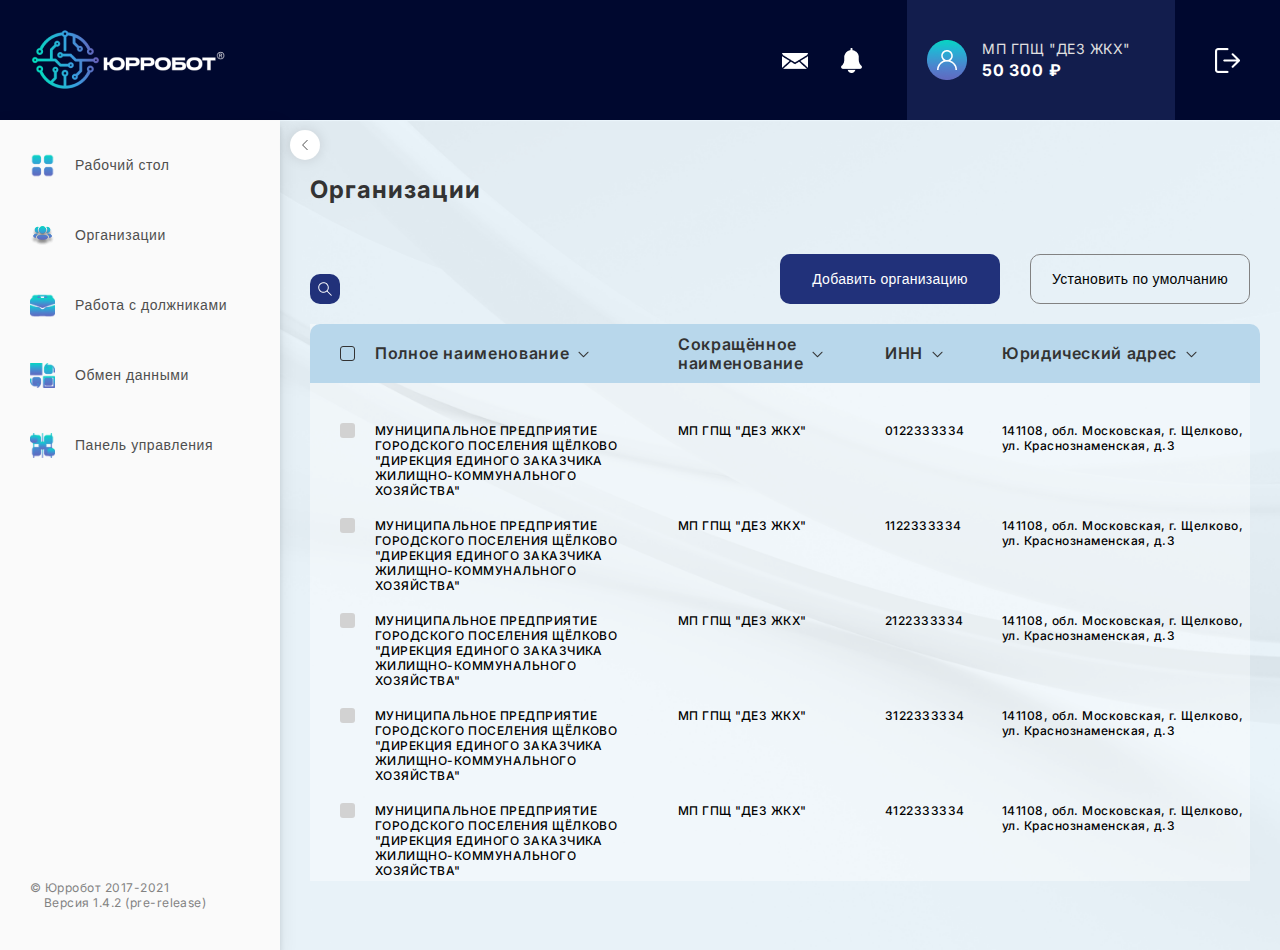
==== src/index.html @ e8f26542 "19/05/21-1 Сделал выключение popup по клюку на БГ Добавил поиск с адаптивом" ====
<!DOCTYPE html>
<html lang="ru">
  <head>
    <meta charset="UTF-8" />
    <meta http-equiv="X-UA-Compatible" content="IE=edge" />
    <meta name="viewport" content="width=device-width, initial-scale=1.0" />
    <title>ЮрРобот</title>
    <link
      href="https://fonts.googleapis.com/css2?family=Inter:wght@300;400;500;600;700;800;900&display=swap"
      rel="stylesheet"
    />
    <link rel="stylesheet" href="css/style.css" />
  </head>

  <body class="light-theme">
    <header id="header" class="header">
      <div class="header-left">
        <a href="#">
          <div class="header__logo"></div>
        </a>

        <div class="header__info">
          <p class="header__info-number">132178469</p>
          <p class="header__info-label">Вынесено решение</p>
        </div>

        <div class="header__info">
          <p class="header__info-number">16537</p>
          <p class="header__info-label">Подано в суд</p>
        </div>

        <div class="header__info">
          <p class="header__info-number">73648</p>
          <p class="header__info-label">В работе</p>
        </div>

        <div class="header__info">
          <p class="header__info-number">726487</p>
          <p class="header__info-label">Новый</p>
        </div>

        <div class="header__info">
          <p class="header__info-number">3142536</p>
          <p class="header__info-label">Отозвано</p>
        </div>
      </div>

      <div class="header-right">
        <div class="header__email dropdown-email">
          <button onclick="renderPopup('#popup1')" type="button">
            <div class="header__email-1"></div>
          </button>

          <div class="dropdown-email__content">
            <div class="dropdown-email__item">
              <div class="dropdown-email__item-left">
                <img src="icons/Ellipse_8.png" alt="ellipse" />
              </div>
              <div class="dropdown-email__item-right">
                <div class="dropdown-email__item-heading">ЮРРОБОТ</div>
                <div class="dropdown-email__item-text">
                  <p>Кузовенковой Л.Н. выставлен счет на оплату</p>
                </div>
                <div class="dropdown-email__item-date">
                  <p class="dropdown-email__item-day">19.03.2021</p>
                  <p class="dropdown-email__item-time">09:43</p>
                </div>
              </div>
            </div>

            <div class="dropdown-email__item">
              <div class="dropdown-email__item-left">
                <img src="icons/Ellipse_8.png" alt="ellipse" />
              </div>
              <div class="dropdown-email__item-right">
                <div class="dropdown-email__item-heading">ЮРРОБОТ</div>
                <div class="dropdown-email__item-text">
                  <p>Кузовенковой Л.Н. выставлен счет на оплату</p>
                </div>
                <div class="dropdown-email__item-date">
                  <p class="dropdown-email__item-day">19.03.2021</p>
                  <p class="dropdown-email__item-time">09:43</p>
                </div>
              </div>
            </div>
          </div>
        </div>

        <button onclick="renderPopup('#popup2')" type="button">
          <div class="header__bell"></div>
        </button>

        <div class="header__user dropdown__user">
          <div class="header__user-data">
            <div class="header__user-img"></div>
            <!-- <img src="icons/avatar.png" alt="avatar" /> -->
            <div class="header__user-block">
              <p class="header__user-name">МП ГПЩ "ДЕЗ ЖКХ"</p>
              <p class="header__user-sum">50 300 ₽</p>
            </div>
            <button
              onclick="dropdownUser()"
              class="header__user-arrow"
            ></button>
          </div>

          <div id="dropdown-user" class="dropdown__user-content">
            <div class="chekbox">
              <p>Изменение темы</p>
              <label class="switch">
                <input id="checkbox-theme" type="checkbox" />
                <span class="slider round"></span>
              </label>
            </div>
            <div>
              <button class="dropdown__user-btn" type="button">
                Сменить пароль
              </button>
            </div>
            <div>
              <button class="dropdown__user-btn" type="button">Выход</button>
            </div>
          </div>
        </div>

        <div class="header__logout">
          <button type="button"></button>
        </div>
      </div>
    </header>
    <!-- /.header -->

    <div class="container">
      <section id="sidebar" class="sidebar">
        <div class="sidebar-items">
          <div class="sidebar__item">
            <div class="sidebar__item-img img1"></div>
            <button
              onclick="sidebarBtn(this)"
              type="button"
              class="sidebar__item-btn"
            >
              Рабочий стол
            </button>
          </div>
          <div class="sidebar__item">
            <div class="sidebar__item-img img2">
              <img src="icons/3_User.png" alt="category" />
            </div>
            <button
              onclick="sidebarBtn(this)"
              type="button"
              class="sidebar__item-btn"
            >
              Организации
            </button>
          </div>
          <div class="sidebar__item">
            <div class="sidebar__item-img img3">
              <img src="icons/Work.png" alt="category" />
            </div>
            <button
              onclick="sidebarBtn(this)"
              type="button"
              class="sidebar__item-btn"
            >
              Работа с должниками
            </button>
          </div>
          <div class="sidebar__item">
            <div class="sidebar__item-img img4">
              <img src="icons/change_1.png" alt="category" />
            </div>
            <button
              onclick="sidebarBtn(this)"
              type="button"
              class="sidebar__item-btn"
            >
              Обмен данными
            </button>
          </div>
          <div class="sidebar__item">
            <div class="sidebar__item-img img5">
              <img src="icons/levels_1.png" alt="category" />
            </div>
            <button
              onclick="sidebarBtn(this)"
              type="button"
              class="sidebar__item-btn"
            >
              Панель управления
            </button>
          </div>
        </div>

        <div class="sidebar__footer">
          <p>
            &copy; Юрробот 2017-2021<br />
            &nbsp; &nbsp; Версия 1.4.2 (pre-release)
          </p>
        </div>
      </section>
      <!-- /.sidebar -->

      <section id="content" class="content">
        <button
          id="content-sidebar"
          type="button"
          onclick="changeSidebar(this)"
          class="content__sidebar"
        ></button>

        <div class="content__body">
          <h1>Организации</h1>

          <div class="search-buttons">
            <div class="search"></div>
            <div>
              <button
                onclick="renderPopup('#popup3')"
                type="button"
                class="btn-body btn-body-dark"
              >
                Добавить организацию
              </button>
              <button
                onclick="renderPopup('#popup5')"
                type="button"
                class="btn-body btn-body-bridht"
              >
                Установить по умолчанию
              </button>
            </div>
          </div>

          <div id="main-table-container" class="main-table-container">
            <div class="table">
              <table
                id="main-table__header"
                class="main-table main-table__header"
              >
                <tr>
                  <th class="main-table__checked">
                    <div class="checkbox">
                      <input
                        id="main-table-select-all"
                        class="checkbox-input"
                        type="checkbox"
                      />
                      <label
                        for="main-table-select-all"
                        class="checkbox-label"
                      ></label>
                    </div>
                  </th>
                  <th class="main-table__max-name">
                    <div class="header-item">
                      <p>Полное наименование</p>
                      <div class="th-sort-icon"></div>
                    </div>
                  </th>
                  <th class="main-table__min-name">
                    <div class="header-item">
                      <p>Сокращённое наименование</p>
                      <div class="th-sort-icon"></div>
                    </div>
                  </th>
                  <th class="main-table__inn">
                    <div class="header-item">
                      <p>ИНН</p>
                      <div class="th-sort-icon"></div>
                    </div>
                  </th>
                  <th class="main-table__address">
                    <div class="header-item">
                      <p>Юридический адрес</p>
                      <div class="th-sort-icon"></div>
                    </div>
                  </th>
                </tr>
              </table>
              <div class="search-box">

                <input
                class="search-box__input search-full-name"
                type="text"
                placeholder="Введите текст..."
                >

                <input
                class="search-box__input search-min-name"
                type="text"
                placeholder="Введите текст..."
                >

                <input
                class="search-box__input search-inn"
                type="number"
                placeholder="Введите текст..."
                >

                <input
                class="search-box__input search-addres"
                type="text"
                placeholder="Введите текст..."
                >

              </div>
              <div class="main-table__items-container">
                <table
                  id="main-table__items"
                  class="main-table main-table__items"
                >
                  <tr class="main-table__item">
                    <td class="main-table__checked">
                      <div class="checkbox">
                        <input
                          id="main-item1"
                          class="checkbox-input"
                          type="checkbox"
                        />
                        <label for="main-item1" class="checkbox-label"></label>
                      </div>
                    </td>
                    <td class="main-table__max-name">
                      МУНИЦИПАЛЬНОЕ ПРЕДПРИЯТИЕ ГОРОДСКОГО ПОСЕЛЕНИЯ ЩЁЛКОВО
                      "ДИРЕКЦИЯ ЕДИНОГО ЗАКАЗЧИКА ЖИЛИЩНО-КОММУНАЛЬНОГО
                      ХОЗЯЙСТВА"
                    </td>
                    <td class="main-table__min-name">МП ГПЩ "ДЕЗ ЖКХ"</td>
                    <td class="main-table__inn">0122333334</td>
                    <td class="main-table__address">
                      141108, обл. Московская, г. Щелково, ул. Краснознаменская,
                      д.3
                    </td>
                    <td class="item__edit">
                      <div class="item__edit-block">
                        <button
                          type="button"
                          class="edit-block__btn btn-item-hidden"
                          onclick="hiddenRowTable(this)"
                        ></button>
                        <button
                          type="button"
                          class="edit-block__btn btn-item-edit"
                          onclick="renderPopup('#popup3')"
                        ></button>
                        <button
                          type="button"
                          class="edit-block__btn btn-item-remove"
                          onclick="removeRowTable(this)"
                        ></button>
                      </div>
                    </td>
                  </tr>
                  <tr class="main-table__item">
                    <td class="main-table__checked">
                      <div class="checkbox">
                        <input
                          id="main-item2"
                          class="checkbox-input"
                          type="checkbox"
                        />
                        <label for="main-item2" class="checkbox-label"></label>
                      </div>
                    </td>
                    <td class="main-table__max-name">
                      МУНИЦИПАЛЬНОЕ ПРЕДПРИЯТИЕ ГОРОДСКОГО ПОСЕЛЕНИЯ ЩЁЛКОВО
                      "ДИРЕКЦИЯ ЕДИНОГО ЗАКАЗЧИКА ЖИЛИЩНО-КОММУНАЛЬНОГО
                      ХОЗЯЙСТВА"
                    </td>
                    <td class="main-table__min-name">МП ГПЩ "ДЕЗ ЖКХ"</td>
                    <td class="main-table__inn">1122333334</td>
                    <td class="main-table__address">
                      141108, обл. Московская, г. Щелково, ул. Краснознаменская,
                      д.3
                    </td>
                    <td class="item__edit">
                      <div class="item__edit-block">
                        <button
                          type="button"
                          class="edit-block__btn btn-item-hidden"
                          onclick="hiddenRowTable(this)"
                        ></button>
                        <button
                          type="button"
                          class="edit-block__btn btn-item-edit"
                          onclick="renderPopup('#popup3')"
                        ></button>
                        <button
                          type="button"
                          class="edit-block__btn btn-item-remove"
                          onclick="removeRowTable(this)"
                        ></button>
                      </div>
                    </td>
                  </tr>
                  <tr class="main-table__item">
                    <td class="main-table__checked">
                      <div class="checkbox">
                        <input
                          id="main-item3"
                          class="checkbox-input"
                          type="checkbox"
                        />
                        <label for="main-item3" class="checkbox-label"></label>
                      </div>
                    </td>
                    <td class="main-table__max-name">
                      МУНИЦИПАЛЬНОЕ ПРЕДПРИЯТИЕ ГОРОДСКОГО ПОСЕЛЕНИЯ ЩЁЛКОВО
                      "ДИРЕКЦИЯ ЕДИНОГО ЗАКАЗЧИКА ЖИЛИЩНО-КОММУНАЛЬНОГО
                      ХОЗЯЙСТВА"
                    </td>
                    <td class="main-table__min-name">МП ГПЩ "ДЕЗ ЖКХ"</td>
                    <td class="main-table__inn">2122333334</td>
                    <td class="main-table__address">
                      141108, обл. Московская, г. Щелково, ул. Краснознаменская,
                      д.3
                    </td>
                    <td class="item__edit">
                      <div class="item__edit-block">
                        <button
                          type="button"
                          class="edit-block__btn btn-item-hidden"
                          onclick="hiddenRowTable(this)"
                        ></button>
                        <button
                          type="button"
                          class="edit-block__btn btn-item-edit"
                          onclick="renderPopup('#popup3')"
                        ></button>
                        <button
                          type="button"
                          class="edit-block__btn btn-item-remove"
                          onclick="removeRowTable(this)"
                        ></button>
                      </div>
                    </td>
                  </tr>
                  <tr class="main-table__item">
                    <td class="main-table__checked">
                      <div class="checkbox">
                        <input
                          id="main-item4"
                          class="checkbox-input"
                          type="checkbox"
                        />
                        <label for="main-item4" class="checkbox-label"></label>
                      </div>
                    </td>
                    <td class="main-table__max-name">
                      МУНИЦИПАЛЬНОЕ ПРЕДПРИЯТИЕ ГОРОДСКОГО ПОСЕЛЕНИЯ ЩЁЛКОВО
                      "ДИРЕКЦИЯ ЕДИНОГО ЗАКАЗЧИКА ЖИЛИЩНО-КОММУНАЛЬНОГО
                      ХОЗЯЙСТВА"
                    </td>
                    <td class="main-table__min-name">МП ГПЩ "ДЕЗ ЖКХ"</td>
                    <td class="main-table__inn">3122333334</td>
                    <td class="main-table__address">
                      141108, обл. Московская, г. Щелково, ул. Краснознаменская,
                      д.3
                    </td>
                    <td class="item__edit">
                      <div class="item__edit-block">
                        <button
                          type="button"
                          class="edit-block__btn btn-item-hidden"
                          onclick="hiddenRowTable(this)"
                        ></button>
                        <button
                          type="button"
                          class="edit-block__btn btn-item-edit"
                          onclick="renderPopup('#popup3')"
                        ></button>
                        <button
                          type="button"
                          class="edit-block__btn btn-item-remove"
                          onclick="removeRowTable(this)"
                        ></button>
                      </div>
                    </td>
                  </tr>
                  <tr class="main-table__item">
                    <td class="main-table__checked">
                      <div class="checkbox">
                        <input
                          id="main-item5"
                          class="checkbox-input"
                          type="checkbox"
                        />
                        <label for="main-item5" class="checkbox-label"></label>
                      </div>
                    </td>
                    <td class="main-table__max-name">
                      МУНИЦИПАЛЬНОЕ ПРЕДПРИЯТИЕ ГОРОДСКОГО ПОСЕЛЕНИЯ ЩЁЛКОВО
                      "ДИРЕКЦИЯ ЕДИНОГО ЗАКАЗЧИКА ЖИЛИЩНО-КОММУНАЛЬНОГО
                      ХОЗЯЙСТВА"
                    </td>
                    <td class="main-table__min-name">МП ГПЩ "ДЕЗ ЖКХ"</td>
                    <td class="main-table__inn">4122333334</td>
                    <td class="main-table__address">
                      141108, обл. Московская, г. Щелково, ул. Краснознаменская,
                      д.3
                    </td>
                    <td class="item__edit">
                      <div class="item__edit-block">
                        <button
                          type="button"
                          class="edit-block__btn btn-item-hidden"
                          onclick="hiddenRowTable(this)"
                        ></button>
                        <button
                          type="button"
                          class="edit-block__btn btn-item-edit"
                          onclick="renderPopup('#popup3')"
                        ></button>
                        <button
                          type="button"
                          class="edit-block__btn btn-item-remove"
                          onclick="removeRowTable(this)"
                        ></button>
                      </div>
                    </td>
                  </tr>
                  <tr class="main-table__item">
                    <td class="main-table__checked">
                      <div class="checkbox">
                        <input
                          id="main-item6"
                          class="checkbox-input"
                          type="checkbox"
                        />
                        <label for="main-item6" class="checkbox-label"></label>
                      </div>
                    </td>
                    <td class="main-table__max-name">
                      МУНИЦИПАЛЬНОЕ ПРЕДПРИЯТИЕ ГОРОДСКОГО ПОСЕЛЕНИЯ ЩЁЛКОВО
                      "ДИРЕКЦИЯ ЕДИНОГО ЗАКАЗЧИКА ЖИЛИЩНО-КОММУНАЛЬНОГО
                      ХОЗЯЙСТВА"
                    </td>
                    <td class="main-table__min-name">МП ГПЩ "ДЕЗ ЖКХ"</td>
                    <td class="main-table__inn">5122333334</td>
                    <td class="main-table__address">
                      141108, обл. Московская, г. Щелково, ул. Краснознаменская,
                      д.3
                    </td>
                    <td class="item__edit">
                      <div class="item__edit-block">
                        <button
                          type="button"
                          class="edit-block__btn btn-item-hidden"
                          onclick="hiddenRowTable(this)"
                        ></button>
                        <button
                          type="button"
                          class="edit-block__btn btn-item-edit"
                          onclick="renderPopup('#popup3')"
                        ></button>
                        <button
                          type="button"
                          class="edit-block__btn btn-item-remove"
                          onclick="removeRowTable(this)"
                        ></button>
                      </div>
                    </td>
                  </tr>
                  <tr class="main-table__item">
                    <td class="main-table__checked">
                      <div class="checkbox">
                        <input
                          id="main-item7"
                          class="checkbox-input"
                          type="checkbox"
                        />
                        <label for="main-item7" class="checkbox-label"></label>
                      </div>
                    </td>
                    <td class="main-table__max-name">
                      МУНИЦИПАЛЬНОЕ ПРЕДПРИЯТИЕ ГОРОДСКОГО ПОСЕЛЕНИЯ ЩЁЛКОВО
                      "ДИРЕКЦИЯ ЕДИНОГО ЗАКАЗЧИКА ЖИЛИЩНО-КОММУНАЛЬНОГО
                      ХОЗЯЙСТВА"
                    </td>
                    <td class="main-table__min-name">МП ГПЩ "ДЕЗ ЖКХ"</td>
                    <td class="main-table__inn">6122333334</td>
                    <td class="main-table__address">
                      141108, обл. Московская, г. Щелково, ул. Краснознаменская,
                      д.3
                    </td>
                    <td class="item__edit">
                      <div class="item__edit-block">
                        <button
                          type="button"
                          class="edit-block__btn btn-item-hidden"
                          onclick="hiddenRowTable(this)"
                        ></button>
                        <button
                          type="button"
                          class="edit-block__btn btn-item-edit"
                          onclick="renderPopup('#popup3')"
                        ></button>
                        <button
                          type="button"
                          class="edit-block__btn btn-item-remove"
                          onclick="removeRowTable(this)"
                        ></button>
                      </div>
                    </td>
                  </tr>
                  <tr class="main-table__item">
                    <td class="main-table__checked">
                      <div class="checkbox">
                        <input
                          id="main-item8"
                          class="checkbox-input"
                          type="checkbox"
                        />
                        <label for="main-item8" class="checkbox-label"></label>
                      </div>
                    </td>
                    <td class="main-table__max-name">
                      МУНИЦИПАЛЬНОЕ ПРЕДПРИЯТИЕ ГОРОДСКОГО ПОСЕЛЕНИЯ ЩЁЛКОВО
                      "ДИРЕКЦИЯ ЕДИНОГО ЗАКАЗЧИКА ЖИЛИЩНО-КОММУНАЛЬНОГО
                      ХОЗЯЙСТВА"
                    </td>
                    <td class="main-table__min-name">МП ГПЩ "ДЕЗ ЖКХ"</td>
                    <td class="main-table__inn">7122333334</td>
                    <td class="main-table__address">
                      141108, обл. Московская, г. Щелково, ул. Краснознаменская,
                      д.3
                    </td>
                    <td class="item__edit">
                      <div class="item__edit-block">
                        <button
                          type="button"
                          class="edit-block__btn btn-item-hidden"
                          onclick="hiddenRowTable(this)"
                        ></button>
                        <button
                          type="button"
                          class="edit-block__btn btn-item-edit"
                          onclick="renderPopup('#popup3')"
                        ></button>
                        <button
                          type="button"
                          class="edit-block__btn btn-item-remove"
                          onclick="removeRowTable(this)"
                        ></button>
                      </div>
                    </td>
                  </tr>
                  <tr class="main-table__item">
                    <td class="main-table__checked">
                      <div class="checkbox">
                        <input
                          id="main-item9"
                          class="checkbox-input"
                          type="checkbox"
                        />
                        <label for="main-item9" class="checkbox-label"></label>
                      </div>
                    </td>
                    <td class="main-table__max-name">
                      МУНИЦИПАЛЬНОЕ ПРЕДПРИЯТИЕ ГОРОДСКОГО ПОСЕЛЕНИЯ ЩЁЛКОВО
                      "ДИРЕКЦИЯ ЕДИНОГО ЗАКАЗЧИКА ЖИЛИЩНО-КОММУНАЛЬНОГО
                      ХОЗЯЙСТВА"
                    </td>
                    <td class="main-table__min-name">МП ГПЩ "ДЕЗ ЖКХ"</td>
                    <td class="main-table__inn">8122333334</td>
                    <td class="main-table__address">
                      141108, обл. Московская, г. Щелково, ул. Краснознаменская,
                      д.3
                    </td>
                    <td class="item__edit">
                      <div class="item__edit-block">
                        <button
                          type="button"
                          class="edit-block__btn btn-item-hidden"
                          onclick="hiddenRowTable(this)"
                        ></button>
                        <button
                          type="button"
                          class="edit-block__btn btn-item-edit"
                          onclick="renderPopup('#popup3')"
                        ></button>
                        <button
                          type="button"
                          class="edit-block__btn btn-item-remove"
                          onclick="removeRowTable(this)"
                        ></button>
                      </div>
                    </td>
                  </tr>
                  <tr class="main-table__item">
                    <td class="main-table__checked">
                      <div class="checkbox">
                        <input
                          id="main-item10"
                          class="checkbox-input"
                          type="checkbox"
                        />
                        <label for="main-item10" class="checkbox-label"></label>
                      </div>
                    </td>
                    <td class="main-table__max-name">
                      МУНИЦИПАЛЬНОЕ ПРЕДПРИЯТИЕ ГОРОДСКОГО ПОСЕЛЕНИЯ ЩЁЛКОВО
                      "ДИРЕКЦИЯ ЕДИНОГО ЗАКАЗЧИКА ЖИЛИЩНО-КОММУНАЛЬНОГО
                      ХОЗЯЙСТВА"
                    </td>
                    <td class="main-table__min-name">МП ГПЩ "ДЕЗ ЖКХ"</td>
                    <td class="main-table__inn">9122333334</td>
                    <td class="main-table__address">
                      141108, обл. Московская, г. Щелково, ул. Краснознаменская,
                      д.3
                    </td>
                    <td class="item__edit">
                      <div class="item__edit-block">
                        <button
                          type="button"
                          class="edit-block__btn btn-item-hidden"
                          onclick="hiddenRowTable(this)"
                        ></button>
                        <button
                          type="button"
                          class="edit-block__btn btn-item-edit"
                          onclick="renderPopup('#popup3')"
                        ></button>
                        <button
                          type="button"
                          class="edit-block__btn btn-item-remove"
                          onclick="removeRowTable(this)"
                        ></button>
                      </div>
                    </td>
                  </tr>
                </table>
              </div>
            </div>
          </div>

          <!-- <div class="sidebar-360">
            <div class="sidebar-items">
              <div class="sidebar__item">
                <div class="sidebar__item-img">
                  <img src="icons/Category.png" alt="category" />
                </div>
                <button
                  onclick="sidebarBtn(this)"
                  type="button"
                  class="sidebar__item-btn"
                >
                  Рабочий стол
                </button>
              </div>
              <div class="sidebar__item">
                <div class="sidebar__item-img">
                  <img src="icons/3_User.png" alt="category" />
                </div>
                <button
                  onclick="sidebarBtn(this)"
                  type="button"
                  class="sidebar__item-btn"
                >
                  Организации
                </button>
              </div>
              <div class="sidebar__item">
                <div class="sidebar__item-img">
                  <img src="icons/Work.png" alt="category" />
                </div>
                <button
                  onclick="sidebarBtn(this)"
                  type="button"
                  class="sidebar__item-btn"
                >
                  Работа с должниками
                </button>
              </div>
              <div class="sidebar__item">
                <div class="sidebar__item-img">
                  <img src="icons/change_1.png" alt="category" />
                </div>
                <button
                  onclick="sidebarBtn(this)"
                  type="button"
                  class="sidebar__item-btn"
                >
                  Обмен данными
                </button>
              </div>
              <div class="sidebar__item">
                <div class="sidebar__item-img">
                  <img src="icons/levels_1.png" alt="category" />
                </div>
                <button
                  onclick="sidebarBtn(this)"
                  type="button"
                  class="sidebar__item-btn"
                >
                  Панель управления
                </button>
              </div>
            </div>
          </div> -->
        </div>
      </section>
      <!-- /.content -->

      <!-- popup 1 -->
      <div id="popup1" class="popup">
        <a href="#section" class="popup__area"></a>
        <div class="popup__content message">
          <div class="popup__content-header">
            <p class="content__header-title">Сообщение</p>
            <a href="#section" class="popup__close">
              <img src="icons/close-icon.png" alt="close-icon" />
            </a>
          </div>
          <div class="popup__content-items">
            <div class="item selected">
              <div class="item__icon"></div>
              <div class="item__description">
                <p class="item__description-title">ЮРРОБОТ</p>
                <p class="item__description-text">
                  Кузовенковой Л.Н выставлен счет на оплату
                </p>
              </div>
              <div class="item__time">
                <p>19.01.1970 08:39</p>
              </div>
            </div>
            <div class="item">
              <div class="item__icon"></div>
              <div class="item__description">
                <p class="item__description-title">ЮРРОБОТ</p>
                <p class="item__description-text">
                  Кузовенковой Л.Н выставлен счет на оплату
                </p>
              </div>
              <div class="item__time">
                <p>19.01.1970 08:39</p>
              </div>
            </div>
            <div class="item">
              <div class="item__icon"></div>
              <div class="item__description">
                <p class="item__description-title">ЮРРОБОТ</p>
                <p class="item__description-text">
                  Кузовенковой Л.Н выставлен счет на оплату
                </p>
              </div>
              <div class="item__time">
                <p>19.01.1970 08:39</p>
              </div>
            </div>
            <div class="item">
              <div class="item__icon"></div>
              <div class="item__description">
                <p class="item__description-title">ЮРРОБОТ</p>
                <p class="item__description-text">
                  Кузовенковой Л.Н выставлен счет на оплату
                </p>
              </div>
              <div class="item__time">
                <p>19.01.1970 08:39</p>
              </div>
            </div>
            <div class="item selected">
              <div class="item__icon"></div>
              <div class="item__description">
                <p class="item__description-title">ЮРРОБОТ</p>
                <p class="item__description-text">
                  Кузовенковой Л.Н выставлен счет на оплату
                </p>
              </div>
              <div class="item__time">
                <p>19.01.1970 08:39</p>
              </div>
            </div>
            <div class="item">
              <div class="item__icon"></div>
              <div class="item__description">
                <p class="item__description-title">ЮРРОБОТ</p>
                <p class="item__description-text">
                  Кузовенковой Л.Н выставлен счет на оплату
                </p>
              </div>
              <div class="item__time">
                <p>19.01.1970 08:39</p>
              </div>
            </div>
            <div class="item">
              <div class="item__icon"></div>
              <div class="item__description">
                <p class="item__description-title">ЮРРОБОТ</p>
                <p class="item__description-text">
                  Кузовенковой Л.Н выставлен счет на оплату
                </p>
              </div>
              <div class="item__time">
                <p>19.01.1970 08:39</p>
              </div>
            </div>
            <div class="item">
              <div class="item__icon"></div>
              <div class="item__description">
                <p class="item__description-title">ЮРРОБОТ</p>
                <p class="item__description-text">
                  Кузовенковой Л.Н выставлен счет на оплату
                </p>
              </div>
              <div class="item__time">
                <p>19.01.1970 08:39</p>
              </div>
            </div>
            <div class="item selected">
              <div class="item__icon"></div>
              <div class="item__description">
                <p class="item__description-title">ЮРРОБОТ</p>
                <p class="item__description-text">
                  Кузовенковой Л.Н выставлен счет на оплату
                </p>
              </div>
              <div class="item__time">
                <p>19.01.1970 08:39</p>
              </div>
            </div>
            <div class="item">
              <div class="item__icon"></div>
              <div class="item__description">
                <p class="item__description-title">ЮРРОБОТ</p>
                <p class="item__description-text">
                  Кузовенковой Л.Н выставлен счет на оплату
                </p>
              </div>
              <div class="item__time">
                <p>19.01.1970 08:39</p>
              </div>
            </div>
            <div class="item">
              <div class="item__icon"></div>
              <div class="item__description">
                <p class="item__description-title">ЮРРОБОТ</p>
                <p class="item__description-text">
                  Кузовенковой Л.Н выставлен счет на оплату
                </p>
              </div>
              <div class="item__time">
                <p>19.01.1970 08:39</p>
              </div>
            </div>
            <div class="item">
              <div class="item__icon"></div>
              <div class="item__description">
                <p class="item__description-title">ЮРРОБОТ</p>
                <p class="item__description-text">
                  Кузовенковой Л.Н выставлен счет на оплату
                </p>
              </div>
              <div class="item__time">
                <p>19.01.1970 08:39</p>
              </div>
            </div>
          </div>
          <div class="popup__content-footer">
            <button type="button" class="btn btn-bright">Удалить все</button>
          </div>
        </div>
      </div>
      <!-- popup 2 -->
      <div id="popup2" class="popup">
        <a href="#section" class="popup__area"></a>
        <div class="popup__content message">
          <div class="popup__content-header">
            <p class="content__header-title">Сообщение</p>
            <a href="#section" class="popup__close">
              <img src="icons/close-icon.png" alt="close-icon" />
            </a>
          </div>
          <div class="popup__content-items">
            <div class="item selected">
              <div class="item__icon"></div>
              <div class="item__description">
                <p class="item__description-text">
                  Подписание судебного приказа по ЭЦП
                </p>
              </div>
            </div>
            <div class="item">
              <div class="item__icon"></div>
              <div class="item__description">
                <p class="item__description-text">
                  Подписание судебного приказа по ЭЦП
                </p>
              </div>
            </div>
            <div class="item">
              <div class="item__icon"></div>
              <div class="item__description">
                <p class="item__description-text">
                  Подписание судебного приказа по ЭЦП
                </p>
              </div>
            </div>
            <div class="item">
              <div class="item__icon"></div>
              <div class="item__description">
                <p class="item__description-text">
                  Подписание судебного приказа по ЭЦП
                </p>
              </div>
            </div>
            <div class="item selected">
              <div class="item__icon"></div>
              <div class="item__description">
                <p class="item__description-text">
                  Подписание судебного приказа по ЭЦП
                </p>
              </div>
            </div>
            <div class="item">
              <div class="item__icon"></div>
              <div class="item__description">
                <p class="item__description-text">
                  Подписание судебного приказа по ЭЦП
                </p>
              </div>
            </div>
            <div class="item">
              <div class="item__icon"></div>
              <div class="item__description">
                <p class="item__description-text">
                  Подписание судебного приказа по ЭЦП
                </p>
              </div>
            </div>
            <div class="item">
              <div class="item__icon"></div>
              <div class="item__description">
                <p class="item__description-text">
                  Подписание судебного приказа по ЭЦП
                </p>
              </div>
            </div>
            <div class="item selected">
              <div class="item__icon"></div>
              <div class="item__description">
                <p class="item__description-text">
                  Подписание судебного приказа по ЭЦП
                </p>
              </div>
            </div>
            <div class="item">
              <div class="item__icon"></div>
              <div class="item__description">
                <p class="item__description-text">
                  Подписание судебного приказа по ЭЦП
                </p>
              </div>
            </div>
            <div class="item">
              <div class="item__icon"></div>
              <div class="item__description">
                <p class="item__description-text">
                  Подписание судебного приказа по ЭЦП
                </p>
              </div>
            </div>
            <div class="item">
              <div class="item__icon"></div>
              <div class="item__description">
                <p class="item__description-text">
                  Подписание судебного приказа по ЭЦП
                </p>
              </div>
            </div>
          </div>
          <div class="popup__content-footer">
            <button type="button" class="btn btn-bright">Удалить все</button>
          </div>
        </div>
      </div>
      <!-- popup 3 -->
      <div id="popup3" class="popup">
        <a href="#section" class="popup__area"></a>
        <div class="popup__content add-company">
          <div class="popup__content-header">
            <p class="content__header-title">ИНН организации</p>
            <a href="#section" class="popup__close">
              <img src="icons/close-icon.png" alt="close-icon" />
            </a>
          </div>
          <div class="popup__content-items">
            <div class="item">
              <input
                type="text"
                class="item__input"
                placeholder="Введите ИНН новой компании"
              />
            </div>
          </div>
          <div class="popup__content-footer">
            <a href="#section" class="btn btn-bright">Отменить</a>
            <button
              onclick="renderPopup('#popup4')"
              type="button"
              class="btn btn-dark"
            >
              Подтвердить
            </button>
          </div>
        </div>
      </div>
      <!-- popup 4 -->
      <div id="popup4" class="popup">
        <a href="#section" class="popup__area"></a>
        <div class="popup__content info">
          <div class="popup__content-header">
            <a href="#section" class="popup__close">
              <img src="icons/close-icon.png" alt="close-icon" />
            </a>
          </div>
          <div class="popup__content-items">
            <div class="item">
              <div class="item__description">
                <p class="item__description-text">
                  Организация “ОООООО” успешно добавлена
                </p>
              </div>
            </div>
          </div>
        </div>
      </div>
      <!-- popup 5 -->
      <div id="popup5" class="popup">
        <a href="#section" class="popup__area"></a>
        <div class="popup__content info">
          <div class="popup__content-header">
            <a href="#section" class="popup__close">
              <img src="icons/close-icon.png" alt="close-icon" />
            </a>
          </div>
          <div class="popup__content-items">
            <div class="item">
              <div class="item__description">
                <p class="item__description-text">
                  Организация “ОООООО” успешно установлена по умолчанию
                </p>
              </div>
            </div>
          </div>
        </div>
      </div>
    </div>
    <!-- /.container -->

    <script src="index.js"></script>
  </body>
</html>
---- src/css/style.css ----
*,*::after,*::before{margin:0;padding:0;-webkit-box-sizing:inherit;box-sizing:inherit}body{-webkit-box-sizing:border-box;box-sizing:border-box;margin:0;font-family:"Inter", "Arial", sans-serif}a{text-decoration:none;color:inherit}ul{list-style:none}img{max-width:100%}p,h1,h2,h3,h4,h5,h6{margin:0}button{border:none;background-color:transparent;cursor:pointer;padding:0}.container{max-width:100%;height:830px;display:-webkit-box;display:-ms-flexbox;display:flex;position:relative}::-moz-selection{color:white}::selection{color:white}h1{font-size:36px;font-weight:700;line-height:44px;letter-spacing:0.04em;text-align:left;color:#333333}.btn{width:160px;height:60px;margin-top:15px;-webkit-box-sizing:border-box;box-sizing:border-box;border-radius:10px;font-weight:500;font-size:14px;line-height:17px;letter-spacing:0.02em;-webkit-transition-property:background-color, border, color, -webkit-box-shadow;transition-property:background-color, border, color, -webkit-box-shadow;transition-property:background-color, box-shadow, border, color;transition-property:background-color, box-shadow, border, color, -webkit-box-shadow;-webkit-transition-duration:0.3s;transition-duration:0.3s}.btn:hover{border:none;background:#21317a;-webkit-box-shadow:0 15px 15px rgba(0,0,0,0.15);box-shadow:0 15px 15px rgba(0,0,0,0.15)}.btn:active{border:none;background:#00082f;-webkit-box-shadow:0 15px 15px rgba(0,0,0,0.15);box-shadow:0 15px 15px rgba(0,0,0,0.15)}.btn-dark{background:#21317a;color:#ffffff}.btn:hover{color:#ffffff}.btn-bright{border:1px solid #828282;color:#828282}.btn:hover{color:#f2f2f2}.btn-bright{border:1px solid #f2f2f2;color:#f2f2f2}.btn-body{display:-webkit-box;display:-ms-flexbox;display:flex;-webkit-box-pack:center;-ms-flex-pack:center;justify-content:center;-webkit-box-align:center;-ms-flex-align:center;align-items:center;width:220px;height:60px;border-radius:10px;font-size:14px;font-weight:500;line-height:17px;letter-spacing:0.02em;text-align:left;-webkit-transition-property:background-color, border, color, -webkit-box-shadow;transition-property:background-color, border, color, -webkit-box-shadow;transition-property:background-color, box-shadow, border, color;transition-property:background-color, box-shadow, border, color, -webkit-box-shadow;-webkit-transition-duration:0.3s;transition-duration:0.3s}@media only screen and (max-width: 1280px){.btn-body{height:50px}}.btn-body-dark{background-color:#21317a;color:#ffffff;margin-right:30px}@media only screen and (max-width: 360px){.btn-body-dark{margin-right:0}}.btn-body-dark:hover{-webkit-box-shadow:0 15px 15px rgba(0,0,0,0.15);box-shadow:0 15px 15px rgba(0,0,0,0.15)}.btn-body-dark:active{background-color:#00082f}.btn-body-bridht{background-color:transparent;color:#000000;border:1px solid #828282}.btn-body-bridht:hover{background-color:#21317a;color:#ffffff;border:none;-webkit-box-shadow:0 15px 15px rgba(0,0,0,0.15);box-shadow:0 15px 15px rgba(0,0,0,0.15)}.btn-body-bridht:active{background-color:#00082f}.popup{height:100%;width:100%;position:absolute;top:0;left:0;z-index:9999;-webkit-transition:all 0.5s;transition:all 0.5s}.popup .popup__area{position:absolute;width:100%;height:100%;top:0;left:0}.popup .popup__content{-webkit-box-shadow:0 0 14px #0000003d, 0 14px 14px #0000001f;box-shadow:0 0 14px #0000003d, 0 14px 14px #0000001f;border-radius:10px;overflow:hidden;opacity:0;-webkit-transform:scale(0.25);transform:scale(0.25);-webkit-transition:all 0.5s;transition:all 0.5s}.popup .popup__content .popup__content-header{height:79px;display:-webkit-box;display:-ms-flexbox;display:flex;-webkit-box-pack:justify;-ms-flex-pack:justify;justify-content:space-between}.popup .popup__content .popup__content-header .content__header-title{height:-webkit-max-content;height:-moz-max-content;height:max-content;margin-left:40px;margin-top:30px;font-weight:600;font-size:24px;line-height:29px;letter-spacing:0.03em}.popup .popup__content .popup__content-header .popup__close{width:15px;height:15px;margin-right:20px;margin-top:20px}.popup .popup__content .popup__content-footer{height:105px;padding:0 40px;display:-webkit-box;display:-ms-flexbox;display:flex;-webkit-box-pack:start;-ms-flex-pack:start;justify-content:flex-start}.popup .popup__content .popup__content-footer .btn{width:160px;height:60px;margin-top:15px;-webkit-box-sizing:border-box;box-sizing:border-box;border-radius:10px;font-weight:500;font-size:14px;line-height:17px;letter-spacing:0.02em;-webkit-transition-property:background-color, border, color, -webkit-box-shadow;transition-property:background-color, border, color, -webkit-box-shadow;transition-property:background-color, box-shadow, border, color;transition-property:background-color, box-shadow, border, color, -webkit-box-shadow;-webkit-transition-duration:0.3s;transition-duration:0.3s}.popup .popup__content .popup__content-footer .btn:hover{background:#21317a;-webkit-box-shadow:0 15px 15px rgba(0,0,0,0.15);box-shadow:0 15px 15px rgba(0,0,0,0.15)}.popup .popup__content .popup__content-footer .btn:active{background:#00082f;-webkit-box-shadow:0 15px 15px rgba(0,0,0,0.15);box-shadow:0 15px 15px rgba(0,0,0,0.15)}.popup .popup__content .popup__content-footer .btn-dark{background:#21317a;color:#ffffff}.popup .popup__content.message{margin:102px auto auto;width:700px;height:604px}.popup .popup__content.message .popup__content-items{height:420px;overflow-y:scroll;-ms-overflow-style:none;scrollbar-width:none}.popup .popup__content.message .popup__content-items .item{width:100%;height:60px;padding:0 40px;display:-webkit-box;display:-ms-flexbox;display:flex;-webkit-box-pack:justify;-ms-flex-pack:justify;justify-content:space-between;-webkit-box-align:center;-ms-flex-align:center;align-items:center;-webkit-transition:background 0.5s;transition:background 0.5s}.popup .popup__content.message .popup__content-items .item .item__icon{margin-right:25px;width:30px;height:30px;border-radius:10px}.popup .popup__content.message .popup__content-items .item .item__description{height:100%;margin-right:25px;padding-top:11px;padding-bottom:10px;display:-webkit-box;display:-ms-flexbox;display:flex;-webkit-box-orient:vertical;-webkit-box-direction:normal;-ms-flex-direction:column;flex-direction:column;-webkit-box-pack:justify;-ms-flex-pack:justify;justify-content:space-between;-webkit-box-flex:1;-ms-flex:1 0 30%;flex:1 0 30%;font-weight:500;letter-spacing:0.04em;text-align:left}.popup .popup__content.message .popup__content-items .item .item__description .item__description-title{font-size:16px;font-weight:600;line-height:19px}.popup .popup__content.message .popup__content-items .item .item__description .item__description-text{font-size:12px;line-height:15px}.popup .popup__content.message .popup__content-items .item .item__time{height:100%;padding-top:11px;padding-bottom:10px;display:-webkit-box;display:-ms-flexbox;display:flex;-webkit-box-orient:vertical;-webkit-box-direction:normal;-ms-flex-direction:column;flex-direction:column;-webkit-box-pack:end;-ms-flex-pack:end;justify-content:flex-end;font-size:12px;line-height:15px}.popup .popup__content.message .popup__content-items .item:hover{cursor:pointer}.popup .popup__content.message .popup__content-items::-webkit-scrollbar{width:0}.popup .popup__content.info{position:relative;margin:180px auto auto;width:600px;height:150px}.popup .popup__content.info .popup__content-header{position:relative;z-index:999;height:45px;-webkit-box-pack:end;-ms-flex-pack:end;justify-content:flex-end}.popup .popup__content.info .popup__content-header .popup__close{margin-right:15px;margin-top:15px}.popup .popup__content.info .popup__content-items{position:absolute;left:0;top:0;width:100%;height:100%}.popup .popup__content.info .popup__content-items .item{height:100%;padding:0 85px;display:-webkit-box;display:-ms-flexbox;display:flex;-webkit-box-pack:center;-ms-flex-pack:center;justify-content:center;-webkit-box-align:center;-ms-flex-align:center;align-items:center}.popup .popup__content.info .popup__content-items .item .item__description{font-weight:600;letter-spacing:0;text-align:center}.popup .popup__content.info .popup__content-items .item .item__description .item__description-text{font-size:18px;line-height:22px}.popup .popup__content.add-company{margin:102px auto auto;width:400px;height:289px}.popup .popup__content.add-company .popup__content-header .content__header-title{margin-left:25px}.popup .popup__content.add-company .popup__content-header .popup__close{margin-right:25px}.popup .popup__content.add-company .popup__content-items{height:105px;padding-top:25px;display:-webkit-box;display:-ms-flexbox;display:flex;-webkit-box-pack:center;-ms-flex-pack:center;justify-content:center;-webkit-box-align:start;-ms-flex-align:start;align-items:flex-start}.popup .popup__content.add-company .popup__content-items .item{width:100%;height:45px;padding:0 25px}.popup .popup__content.add-company .popup__content-items .item .item__input{width:100%;height:100%;padding:15px 10px;border:none;border-radius:10px;font-size:12px;font-weight:500;line-height:15px;letter-spacing:0.04em;text-align:left}.popup .popup__content.add-company .popup__content-items .item .item__input:focus{outline:none}.popup .popup__content.add-company .popup__content-footer{padding:0 25px;-webkit-box-pack:justify;-ms-flex-pack:justify;justify-content:space-between}.popup .popup__content.add-company .popup__content-footer .btn{display:-webkit-box;display:-ms-flexbox;display:flex;-webkit-box-align:center;-ms-flex-align:center;align-items:center;-webkit-box-pack:center;-ms-flex-pack:center;justify-content:center}#popup1,#popup2,#popup3,#popup4,#popup5,#popup6{opacity:0;visibility:hidden}#popup1:target,#popup2:target,#popup3:target,#popup4:target,#popup5:target,#popup6:target{opacity:1;visibility:visible}#popup1:target .popup__content,#popup2:target .popup__content,#popup3:target .popup__content,#popup4:target .popup__content,#popup5:target .popup__content,#popup6:target .popup__content{opacity:1;-webkit-transform:scale(1);transform:scale(1)}#popup2 .message .popup__content-items .item .item__description{-webkit-box-pack:center;-ms-flex-pack:center;justify-content:center}.light-theme .popup{background-color:rgba(0,8,47,0.4)}.light-theme .popup .popup__content{background:#ffffff}.light-theme .popup .popup__content .popup__content-header .content__header-title{color:#333333}.light-theme .popup .popup__content .popup__content-footer .btn:hover{border:none;color:#ffffff}.light-theme .popup .popup__content .popup__content-footer .btn-bright{border:1px solid #828282;color:#828282}.light-theme .popup .popup__content.message .popup__content-items .item .item__icon{background:url(../icons/message-icon_light.png)}.light-theme .popup .popup__content.message .popup__content-items .item .item__description{color:#4f4f4f}.light-theme .popup .popup__content.message .popup__content-items .item .item__description .item__description-title{color:#000000}.light-theme .popup .popup__content.message .popup__content-items .item .item__time{color:#4f4f4f}.light-theme .popup .popup__content.message .popup__content-items .item.selected{background:#cde7f7}.light-theme .popup .popup__content.message .popup__content-items .item.selected .item__description{color:#000000}.light-theme .popup .popup__content.message .popup__content-items .item.selected .item__time{color:#000000}.light-theme .popup .popup__content.message .popup__content-items .item:hover{background:#cde7f7}.light-theme .popup .popup__content.info .popup__content-items .item .item__description{color:#333333}.light-theme .popup .popup__content.add-company .popup__content-items .item .item__input{color:#828282;background:#e0e0e0}.light-theme .popup .popup__content.add-company .popup__content-items .item .item__input::-webkit-input-placeholder{color:#828282}.light-theme .popup .popup__content.add-company .popup__content-items .item .item__input:-ms-input-placeholder{color:#828282}.light-theme .popup .popup__content.add-company .popup__content-items .item .item__input::-ms-input-placeholder{color:#828282}.light-theme .popup .popup__content.add-company .popup__content-items .item .item__input::placeholder{color:#828282}.dark-theme .popup{background-color:rgba(0,8,47,0.4)}.dark-theme .popup .popup__content{background:#231f20}.dark-theme .popup .popup__content .popup__content-header .content__header-title{color:#f2f2f2}.dark-theme .popup .popup__content .popup__content-footer .btn:hover{border:none;color:#f2f2f2}.dark-theme .popup .popup__content .popup__content-footer .btn-bright{border:1px solid #f2f2f2;color:#f2f2f2}.dark-theme .popup .popup__content.message .popup__content-items .item .item__icon{background:url(../icons/message-icon_dark.png)}.dark-theme .popup .popup__content.message .popup__content-items .item .item__description{color:#e0e0e0}.dark-theme .popup .popup__content.message .popup__content-items .item .item__description .item__description-title{color:#f2f2f2}.dark-theme .popup .popup__content.message .popup__content-items .item .item__time{color:#e0e0e0}.dark-theme .popup .popup__content.message .popup__content-items .item.selected{background:#389EE040}.dark-theme .popup .popup__content.message .popup__content-items .item.selected .item__description{color:#f2f2f2}.dark-theme .popup .popup__content.message .popup__content-items .item.selected .item__time{color:#f2f2f2}.dark-theme .popup .popup__content.message .popup__content-items .item:hover{background:#389EE040}.dark-theme .popup .popup__content.info .popup__content-items .item .item__description{color:#F2F2F2}.dark-theme .popup .popup__content.add-company .popup__content-items .item .item__input{color:#F2F2F2;background:#4f4f4f}.dark-theme .popup .popup__content.add-company .popup__content-items .item .item__input::-webkit-input-placeholder{color:#F2F2F2}.dark-theme .popup .popup__content.add-company .popup__content-items .item .item__input:-ms-input-placeholder{color:#F2F2F2}.dark-theme .popup .popup__content.add-company .popup__content-items .item .item__input::-ms-input-placeholder{color:#F2F2F2}.dark-theme .popup .popup__content.add-company .popup__content-items .item .item__input::placeholder{color:#F2F2F2}.light-theme #theme{background-color:#ffffff;color:#000000}.dark-theme #theme{background-color:#000000;color:#ffffff}#main-table-container{display:block;width:100%;max-height:557px;margin-top:20px}@media only screen and (max-width: 360px){#main-table-container{height:340px;width:100vw;border-radius:10px}}#main-table-container .table{width:-webkit-max-content;width:-moz-max-content;width:max-content;height:557px;overflow-x:auto;-ms-overflow-style:none;scrollbar-width:none}@media only screen and (max-width: 360px){#main-table-container .table{width:100vw;max-height:306px}}#main-table-container .table .search-box{width:-webkit-max-content;width:-moz-max-content;width:max-content;height:0;margin-top:0;display:-webkit-box;display:-ms-flexbox;display:flex;-webkit-box-align:center;-ms-flex-align:center;align-items:center;-webkit-box-pack:start;-ms-flex-pack:start;justify-content:flex-start;opacity:0;-webkit-transform:scaleY(0);transform:scaleY(0);-webkit-transition:all 0.3s linear;transition:all 0.3s linear}#main-table-container .table .search-box .search-box__input{height:45px;border-radius:10px;padding:15px 10px;border:none;font-size:12px;font-weight:500;line-height:15px;letter-spacing:0.04em;text-align:left}#main-table-container .table .search-box .search-box__input.search-full-name{margin-left:30px;width:365px}#main-table-container .table .search-box .search-box__input.search-min-name{margin-left:92px;width:265px}#main-table-container .table .search-box .search-box__input.search-inn{margin-left:83px;width:118px}#main-table-container .table .search-box .search-box__input.search-addres{margin-left:49px;width:242px}@media only screen and (max-width: 940px){#main-table-container .table .search-box .search-box__input.search-full-name{margin-left:20px;width:278px}#main-table-container .table .search-box .search-box__input.search-min-name{margin-left:60px;width:145px}#main-table-container .table .search-box .search-box__input.search-inn{margin-left:62px;width:118px}#main-table-container .table .search-box .search-box__input.search-addres{margin-left:18px;width:219px}}@media only screen and (max-width: 360px){#main-table-container .table .search-box .search-box__input.search-full-name{margin-left:20px;width:278px}#main-table-container .table .search-box .search-box__input.search-min-name{margin-left:55px;width:145px}#main-table-container .table .search-box .search-box__input.search-inn{margin-left:67px;width:118px}#main-table-container .table .search-box .search-box__input.search-addres{margin-left:18px;width:219px}}#main-table-container .table .search-box .search-box__input:focus{outline:none}#main-table-container .table .search-box.active-search-box{opacity:1;-webkit-transform:scaleY(1);transform:scaleY(1);height:45px;margin-top:30px}#main-table-container .table .search-box.active-search-box+.main-table__items-container{max-height:423px}@media only screen and (max-width: 360px){#main-table-container .table .search-box.active-search-box+.main-table__items-container{max-height:167px}}#main-table-container .table .main-table,#main-table-container .table .main-table__items-container .main-table{width:-webkit-max-content;width:-moz-max-content;width:max-content;border-collapse:collapse;border-spacing:0;color:#000000}#main-table-container .table .main-table .main-table__checked,#main-table-container .table .main-table__items-container .main-table .main-table__checked{width:65px}#main-table-container .table .main-table .main-table__checked .checkbox,#main-table-container .table .main-table__items-container .main-table .main-table__checked .checkbox{position:relative;width:15px;height:15px;margin-left:30px;margin-right:20px}#main-table-container .table .main-table .main-table__checked .checkbox .checkbox-input,#main-table-container .table .main-table__items-container .main-table .main-table__checked .checkbox .checkbox-input{-webkit-appearance:none;-moz-appearance:none;appearance:none;position:absolute;left:0;top:0}#main-table-container .table .main-table .main-table__checked .checkbox .checkbox-input:checked+.checkbox-label::before,#main-table-container .table .main-table__items-container .main-table .main-table__checked .checkbox .checkbox-input:checked+.checkbox-label::before{background:#cbd0e7}#main-table-container .table .main-table .main-table__checked .checkbox .checkbox-input:checked+.checkbox-label::after,#main-table-container .table .main-table__items-container .main-table .main-table__checked .checkbox .checkbox-input:checked+.checkbox-label::after{opacity:1}#main-table-container .table .main-table .main-table__checked .checkbox .checkbox-label::before,#main-table-container .table .main-table__items-container .main-table .main-table__checked .checkbox .checkbox-label::before{content:"";display:block;height:15px;width:15px;border-radius:3px;background:#d2d2d2;position:absolute;left:0;top:0;z-index:1;-webkit-transition:background 0.1s linear;transition:background 0.1s linear}#main-table-container .table .main-table .main-table__checked .checkbox .checkbox-label::after,#main-table-container .table .main-table__items-container .main-table .main-table__checked .checkbox .checkbox-label::after{content:"";display:block;height:9px;width:9px;border-radius:50%;background:#21317a;opacity:0;position:absolute;left:50%;top:50%;-webkit-transform:translate(-50%, -50%);transform:translate(-50%, -50%);z-index:2;-webkit-transition:opacity 0.1s linear;transition:opacity 0.1s linear}#main-table-container .table .main-table .main-table__max-name,#main-table-container .table .main-table__items-container .main-table .main-table__max-name{width:489px;padding-right:120px;font-size:12px;font-weight:500;line-height:15px;letter-spacing:0.04em;text-align:left}@media only screen and (max-width: 1760px){#main-table-container .table .main-table .main-table__max-name,#main-table-container .table .main-table__items-container .main-table .main-table__max-name{width:419px;padding-right:50px}}@media only screen and (max-width: 1280px){#main-table-container .table .main-table .main-table__max-name,#main-table-container .table .main-table__items-container .main-table .main-table__max-name{width:303px;padding-right:50px}}#main-table-container .table .main-table .main-table__min-name,#main-table-container .table .main-table__items-container .main-table .main-table__min-name{width:367px;font-size:12px;font-weight:500;line-height:15px;letter-spacing:0.04em;text-align:left}@media only screen and (max-width: 1760px){#main-table-container .table .main-table .main-table__min-name,#main-table-container .table .main-table__items-container .main-table .main-table__min-name{width:348px}}@media only screen and (max-width: 1280px){#main-table-container .table .main-table .main-table__min-name,#main-table-container .table .main-table__items-container .main-table .main-table__min-name{width:207px}#main-table-container .table .main-table .main-table__min-name p,#main-table-container .table .main-table__items-container .main-table .main-table__min-name p{width:125px}}#main-table-container .table .main-table .main-table__inn,#main-table-container .table .main-table__items-container .main-table .main-table__inn{width:207px;font-size:12px;font-weight:500;line-height:15px;letter-spacing:0.04em;text-align:left}@media only screen and (max-width: 1760px){#main-table-container .table .main-table .main-table__inn,#main-table-container .table .main-table__items-container .main-table .main-table__inn{width:167px}}@media only screen and (max-width: 1280px){#main-table-container .table .main-table .main-table__inn,#main-table-container .table .main-table__items-container .main-table .main-table__inn{width:117px}}#main-table-container .table .main-table .main-table__address,#main-table-container .table .main-table__items-container .main-table .main-table__address{width:352px;font-size:12px;font-weight:500;line-height:15px;letter-spacing:0.04em;text-align:left}@media only screen and (max-width: 1760px){#main-table-container .table .main-table .main-table__address,#main-table-container .table .main-table__items-container .main-table .main-table__address{width:292px}}@media only screen and (max-width: 1280px){#main-table-container .table .main-table .main-table__address,#main-table-container .table .main-table__items-container .main-table .main-table__address{width:258px}}#main-table-container .table .main-table__header{width:-webkit-max-content;width:-moz-max-content;width:max-content;height:59px;background:#b8d7eb;border-radius:10px 10px 0 0;color:#333333}#main-table-container .table .main-table__header .main-table__checked .checkbox .checkbox-label::before{background:transparent;border:1px solid #333333}#main-table-container .table .main-table__header .main-table__max-name{font-size:16px;font-weight:600;line-height:19px}#main-table-container .table .main-table__header .main-table__min-name{font-size:16px;font-weight:600;line-height:19px}#main-table-container .table .main-table__header .main-table__inn{font-size:16px;font-weight:600;line-height:19px}#main-table-container .table .main-table__header .main-table__address{font-size:16px;font-weight:600;line-height:19px}#main-table-container .table .main-table__header .header-item{display:-webkit-box;display:-ms-flexbox;display:flex;-webkit-box-pack:start;-ms-flex-pack:start;justify-content:flex-start;-webkit-box-align:center;-ms-flex-align:center;align-items:center}#main-table-container .table .main-table__header .header-item .th-sort-icon{width:15px;height:15px;background-repeat:no-repeat;background-size:cover;margin-left:7px}#main-table-container .table .main-table__header th{position:relative}#main-table-container .table .main-table__items{margin-top:40px}#main-table-container .table .main-table__items .main-table__item{height:95px}#main-table-container .table .main-table__items .main-table__item.hidden__item{display:none}#main-table-container .table .main-table__items .main-table__item .item__edit{width:0;position:relative}#main-table-container .table .main-table__items .main-table__item .item__edit .item__edit-block{width:30px;height:80px;padding:5px 0;display:-webkit-box;display:-ms-flexbox;display:flex;-webkit-box-orient:vertical;-webkit-box-direction:normal;-ms-flex-direction:column;flex-direction:column;-webkit-box-align:center;-ms-flex-align:center;align-items:center;-webkit-box-pack:justify;-ms-flex-pack:justify;justify-content:space-between;background:#ffffff;-webkit-box-shadow:0 15px 15px rgba(0,0,0,0.15);box-shadow:0 15px 15px rgba(0,0,0,0.15);border-radius:10px;position:absolute;top:-28px;left:-60px;visibility:hidden;opacity:0;-webkit-transform:scale(0.25);transform:scale(0.25);-webkit-transition:all 0.5s;transition:all 0.5s}#main-table-container .table .main-table__items .main-table__item .item__edit .item__edit-block.edit-block-hidden{visibility:visible;opacity:1;-webkit-transform:scale(1);transform:scale(1)}#main-table-container .table .main-table__items .main-table__item .item__edit .item__edit-block .edit-block__btn{width:15px;height:15px;background-repeat:no-repeat;background-size:cover}#main-table-container .table .main-table__items .main-table__item .item__edit .item__edit-block .edit-block__btn.btn-item-hidden{background-image:url(../icons/eye_1.png)}#main-table-container .table .main-table__items .main-table__item .item__edit .item__edit-block .edit-block__btn.btn-item-edit{background-image:url(../icons/pencil_1.png)}#main-table-container .table .main-table__items .main-table__item .item__edit .item__edit-block .edit-block__btn.btn-item-remove{background-image:url(../icons/cancel_2.png)}#main-table-container .table .main-table__items .main-table__item td{height:inherit;vertical-align:top}#main-table-container .table .main-table__items-container{width:-webkit-max-content;width:-moz-max-content;width:max-content;max-height:498px;overflow-y:scroll;-webkit-transition:all 0.3s linear;transition:all 0.3s linear;-ms-overflow-style:none;scrollbar-width:none}@media only screen and (max-width: 360px){#main-table-container .table .main-table__items-container{max-height:242px}}#main-table-container .table .main-table__items-container::-webkit-scrollbar{width:0}#main-table-container .table::-webkit-scrollbar{height:5px;background-color:#f2f2f2}#main-table-container .table::-webkit-scrollbar-thumb{background:#b8d7eb;border-radius:10px}.light-theme #main-table-container{background:rgba(255,255,255,0.4)}.light-theme #main-table-container .table .search-box .search-box__inpet{background:#e0e0e0;color:#4f4f4f}.light-theme #main-table-container .table .main-table{color:#000000}.light-theme #main-table-container .table .main-table__header{background:#b8d7eb;color:#333333}.light-theme #main-table-container .table .main-table__header .main-table__checked .checkbox .checkbox-label::before{border:1px solid #333333}.light-theme #main-table-container .table .main-table__header th .th-sort-icon{margin-top:2px;width:15px;background-image:url("../icons/Arrow_Up_Dark.png")}.dark-theme #main-table-container{background:rgba(45,44,43,0.6)}.dark-theme #main-table-container .table .search-box .search-box__inpet{background:#4f4f4f;color:#bdbdbd}.dark-theme #main-table-container .table .main-table{color:#f2f2f2}.dark-theme #main-table-container .table .main-table__header{background:#312f2d;color:#bdbdbd}.dark-theme #main-table-container .table .main-table__header .main-table__checked .checkbox .checkbox-label::before{border:1px solid #bdbdbd}.dark-theme #main-table-container .table .main-table__header th .th-sort-icon{margin-top:2px;width:15px;background-image:url("../icons/Arrow_Up_Light.png")}.sidebar-360{width:100vw;height:60px}.header{max-width:100%;height:120px;background-color:#00082f;display:-webkit-box;display:-ms-flexbox;display:flex;-webkit-box-pack:justify;-ms-flex-pack:justify;justify-content:space-between;padding-left:30px}@media only screen and (max-width: 1100px){.header{padding-left:20px}}@media only screen and (max-width: 360px){.header{height:60px}}.header .header-left{display:-webkit-box;display:-ms-flexbox;display:flex;-webkit-box-align:center;-ms-flex-align:center;align-items:center}.header .header-left .header__logo{width:196px;height:60px;background-image:url("../icons/Слой_2_2.png");background-repeat:no-repeat;background-size:contain;margin-right:109px}@media only screen and (max-width: 1760px){.header .header-left .header__logo{margin-right:59px}}@media only screen and (max-width: 1100px){.header .header-left .header__logo{width:163px;height:50px}}@media only screen and (max-width: 360px){.header .header-left .header__logo{width:35px;height:30px;background-image:url("../icons/logo_1100.png");margin-right:36px}}.header .header-left .header__info:not(:nth-child(6)){margin-right:80px}.header .header-left .header__info{width:-webkit-max-content;width:-moz-max-content;width:max-content}@media only screen and (max-width: 1280px){.header .header-left .header__info{display:none}}.header .header-left .header__info .header__info-number{font-size:18px;font-weight:600;line-height:22px;text-align:left;color:#ffffff;margin-bottom:5px}.header .header-left .header__info .header__info-label{font-size:14px;font-weight:400;line-height:17px;letter-spacing:0.04em;text-align:left;color:#e0e0e0;white-space:nowrap}.header .header-right{display:-webkit-box;display:-ms-flexbox;display:flex;-webkit-box-align:center;-ms-flex-align:center;align-items:center}.header .header-right .header__email{margin-right:31px}@media only screen and (max-width: 360px){.header .header-right .header__email{margin-right:20px}}.header .header-right .header__email .header__email-1{width:26px;height:26px;background-image:url("../icons/mail_1.png");background-repeat:no-repeat;background-size:contain;background-position:center}.header .header-right .header__email .header__email-1:hover{background-image:url("../../icons/new-email_4.png")}@media only screen and (max-width: 360px){.header .header-right .header__email .header__email-1{width:20px;height:20px}}.header .header-right .dropdown-email{position:relative}.header .header-right .dropdown-email:hover .dropdown-email__content{display:block}.header .header-right .dropdown-email .dropdown-email__content{display:none;overflow:hidden;position:absolute;left:-75px;top:73px;z-index:1;width:170px;height:155px;padding:0 10px 10px 10px;background-color:#00082f;-webkit-box-shadow:0 9px 18px rgba(0,0,0,0.18),0 5.5px 5px rgba(0,0,0,0.237602);box-shadow:0 9px 18px rgba(0,0,0,0.18),0 5.5px 5px rgba(0,0,0,0.237602);border-radius:0 0 10px 10px;-webkit-transition:all 2s;transition:all 2s}@media only screen and (max-width: 360px){.header .header-right .dropdown-email .dropdown-email__content{display:none}}.header .header-right .dropdown-email .dropdown-email__content .dropdown-email__item{display:-webkit-box;display:-ms-flexbox;display:flex;border-bottom:1px solid #21317a;height:-webkit-max-content;height:-moz-max-content;height:max-content;padding-top:10px}.header .header-right .dropdown-email .dropdown-email__content .dropdown-email__item .dropdown-email__item-left{margin-right:10px}.header .header-right .dropdown-email .dropdown-email__content .dropdown-email__item .dropdown-email__item-right{width:132px}.header .header-right .dropdown-email .dropdown-email__content .dropdown-email__item .dropdown-email__item-right .dropdown-email__item-heading{font-weight:500;line-height:20px;letter-spacing:0.03em;text-align:left;color:#f2f2f2;margin-bottom:5px}.header .header-right .dropdown-email .dropdown-email__content .dropdown-email__item .dropdown-email__item-right .dropdown-email__item-text{font-size:10px;font-weight:400;line-height:12px;letter-spacing:0.005em;text-align:left;color:#bdbdbd;margin-bottom:5px}.header .header-right .dropdown-email .dropdown-email__content .dropdown-email__item .dropdown-email__item-right .dropdown-email__item-date{display:-webkit-box;display:-ms-flexbox;display:flex;font-size:10px;font-weight:400;line-height:12px;letter-spacing:0.005em;text-align:left;color:#bdbdbd;margin-bottom:10px}.header .header-right .dropdown-email .dropdown-email__content .dropdown-email__item .dropdown-email__item-right .dropdown-email__item-date .dropdown-email__item-day{margin-right:26px}.header .header-right .header__bell{width:25px;height:25px;background-image:url("../icons/bell_1.png");background-repeat:no-repeat;background-size:contain;background-position:center;margin-right:43px}.header .header-right .header__bell:hover{background-image:url("../icons/notification_4.png")}@media only screen and (max-width: 360px){.header .header-right .header__bell{width:20px;height:20px;margin-right:15px}}.header .header-right .header__user{height:100%;width:-webkit-max-content;width:-moz-max-content;width:max-content}.header .header-right .header__user .header__user-data{background:#121d4d;height:100%;padding-left:20px;display:-webkit-box;display:-ms-flexbox;display:flex;-webkit-box-pack:justify;-ms-flex-pack:justify;justify-content:space-between;-webkit-box-align:center;-ms-flex-align:center;align-items:center}@media only screen and (max-width: 360px){.header .header-right .header__user .header__user-data{padding-left:7px}}.header .header-right .header__user .header__user-data .header__user-img{background-image:url("../icons/avatar.png");background-repeat:no-repeat;background-size:contain;background-position:center;width:40px;height:40px}@media only screen and (max-width: 360px){.header .header-right .header__user .header__user-data .header__user-img{width:35px;height:35px}}.header .header-right .header__user .header__user-data .header__user-block{margin-left:15px}.header .header-right .header__user .header__user-data .header__user-block .header__user-name{font-size:14px;font-weight:400;line-height:20px;letter-spacing:0.04em;text-align:left;color:#e0e0e0}@media only screen and (max-width: 360px){.header .header-right .header__user .header__user-data .header__user-block .header__user-name{font-size:9px;font-weight:400;line-height:11px;letter-spacing:0;text-align:left}}.header .header-right .header__user .header__user-data .header__user-block .header__user-sum{font-size:16px;font-weight:700;line-height:22px;letter-spacing:0.05em;text-align:left;color:#ffffff}@media only screen and (max-width: 360px){.header .header-right .header__user .header__user-data .header__user-block .header__user-sum{font-size:10px;font-weight:600;line-height:12px;letter-spacing:0;text-align:left}}.header .header-right .header__user .header__user-data .header__user-arrow{height:100%;padding:0 20px 0 24px;background-image:url(../../icons/ArrowUp5.png);background-repeat:no-repeat;background-position:center}@media only screen and (max-width: 360px){.header .header-right .header__user .header__user-data .header__user-arrow{display:none}}.header .header-right .dropdown__user{position:relative}.header .header-right .dropdown__user .dropdown__user-content{opacity:0;position:absolute;z-index:1;height:140px;width:100%;background-color:#121d4c;-webkit-box-shadow:0 9px 18px rgba(0,0,0,0.18),0 5.5px 5px rgba(0,0,0,0.237602);box-shadow:0 9px 18px rgba(0,0,0,0.18),0 5.5px 5px rgba(0,0,0,0.237602);border-radius:0 0 10px 10px;-webkit-transition:all 0.2s;transition:all 0.2s}.header .header-right .dropdown__user .dropdown__user-content .chekbox{display:-webkit-box;display:-ms-flexbox;display:flex;-webkit-box-pack:justify;-ms-flex-pack:justify;justify-content:space-between;-webkit-box-align:center;-ms-flex-align:center;align-items:center;font-size:12px;font-weight:400;line-height:17px;letter-spacing:0.04em;text-align:left;color:#e0e0e0;height:57px;padding:0 27px 0 30px}.header .header-right .dropdown__user .dropdown__user-content .chekbox .switch{position:relative;display:inline-block;width:30px;height:15px}.header .header-right .dropdown__user .dropdown__user-content .chekbox .switch input{display:none}.header .header-right .dropdown__user .dropdown__user-content .chekbox .slider{position:absolute;cursor:pointer;top:0;left:0;right:0;bottom:0;background-color:#ccc;-webkit-transition:0.4s;transition:0.4s}.header .header-right .dropdown__user .dropdown__user-content .chekbox .slider:before{position:absolute;content:"";height:14px;width:14px;left:1px;bottom:1px;background-color:white;background-image:url("../../icons/sun1.png");background-repeat:no-repeat;background-size:contain;background-position:center;-webkit-transition:0.4s;transition:0.4s}.header .header-right .dropdown__user .dropdown__user-content .chekbox input:checked+.slider{background-color:#2196f3}.header .header-right .dropdown__user .dropdown__user-content .chekbox input:focus+.slider{-webkit-box-shadow:0 0 1px #2196f3;box-shadow:0 0 1px #2196f3}.header .header-right .dropdown__user .dropdown__user-content .chekbox input:checked+.slider:before{-webkit-transform:translateX(14px);transform:translateX(14px)}.header .header-right .dropdown__user .dropdown__user-content .chekbox .slider.round{border-radius:15px}.header .header-right .dropdown__user .dropdown__user-content .chekbox .slider.round:before{border-radius:50%}.header .header-right .dropdown__user .dropdown__user-content .dropdown__user-btn{width:100%;font-size:12px;font-weight:400;line-height:17px;letter-spacing:0.04em;text-align:left;color:#e0e0e0;height:37px;padding-left:30px}.header .header-right .dropdown__user .dropdown__user-content .dropdown__user-btn:hover{background-color:#21317a}.header .header-right .dropdown__user .show{opacity:1}.header .header-right .header__logout{width:105px;height:100%;display:-webkit-box;display:-ms-flexbox;display:flex;-webkit-box-pack:center;-ms-flex-pack:center;justify-content:center;-webkit-box-align:center;-ms-flex-align:center;align-items:center}@media only screen and (max-width: 360px){.header .header-right .header__logout{width:35px}}.header .header-right .header__logout button{height:25px;width:25px;background-image:url("../icons/logout_1.png");background-repeat:no-repeat;background-size:contain;background-position:center}@media only screen and (max-width: 360px){.header .header-right .header__logout button{height:15px;width:15px}}.sidebar{width:280px;height:100%;-webkit-box-shadow:0 9px 18px rgba(0,0,0,0.18),0 5.5px 5px rgba(0,0,0,0.237602);box-shadow:0 9px 18px rgba(0,0,0,0.18),0 5.5px 5px rgba(0,0,0,0.237602);padding:10px 0 40px 30px;display:-webkit-box;display:-ms-flexbox;display:flex;-webkit-box-orient:vertical;-webkit-box-direction:normal;-ms-flex-direction:column;flex-direction:column;-webkit-box-pack:justify;-ms-flex-pack:justify;justify-content:space-between}@media only screen and (max-width: 1100px){.sidebar{width:58px;padding-left:17px}}@media only screen and (max-width: 360px){.sidebar{display:none}}.sidebar.minSidebar{width:70px;padding-left:20px}.sidebar.minSidebar .sidebar__footer{display:none}.sidebar .sidebar__item{width:100%;height:70px;display:-webkit-box;display:-ms-flexbox;display:flex;-webkit-box-pack:start;-ms-flex-pack:start;justify-content:flex-start;-webkit-box-align:center;-ms-flex-align:center;align-items:center}.sidebar .sidebar__item .sidebar__item-img{margin-right:20px;width:25px;height:25px;background-repeat:no-repeat;background-size:contain}@media only screen and (max-width: 1100px){.sidebar .sidebar__item .sidebar__item-img{margin-right:0}}.sidebar .sidebar__item .img1{background-image:url("../icons/Category.png")}.sidebar .sidebar__item .img2{background-image:url("../icons/3_User.png")}.sidebar .sidebar__item .img3{background-image:url("../icons/Category.png")}.sidebar .sidebar__item .img4{background-image:url("../icons/Category.png")}.sidebar .sidebar__item .img5{background-image:url("../icons/Category.png")}.sidebar .sidebar__item .sidebar__item-btn{display:-webkit-box;display:-ms-flexbox;display:flex;-webkit-box-pack:center;-ms-flex-pack:center;justify-content:center;-webkit-box-align:center;-ms-flex-align:center;align-items:center;font-size:14px;font-weight:400;line-height:17px;letter-spacing:0.04em}@media only screen and (max-width: 1100px){.sidebar .sidebar__item .sidebar__item-btn{display:none}}.sidebar .sidebar__item .sidebar__item-btn.activeSidebar{font-weight:600}.sidebar .sidebar__item .sidebar__item-btn.changeBtnSidebar{display:none}.sidebar .sidebar__footer{font-size:12px;font-weight:400;line-height:15px;letter-spacing:0.04em;text-align:left;color:#828282}@media only screen and (max-width: 1100px){.sidebar .sidebar__footer{display:none}}.light-theme .sidebar{background-color:#fafafa}.light-theme .sidebar .sidebar__item .sidebar__item-btn{color:#4f4f4f}.light-theme .sidebar .sidebar__item .sidebar__item-btn.activeSidebar{color:#21317a}.dark-theme .sidebar{background-color:#00082f}.dark-theme .sidebar .sidebar__item .sidebar__item-btn{color:#bdbdbd}.dark-theme .sidebar .sidebar__item .sidebar__item-btn.activeSidebar{color:#ffffff}.content{height:100%;background-repeat:no-repeat;background-size:cover;background-position:center;position:relative;padding-left:55px;padding-top:90px;-webkit-box-flex:1;-ms-flex:1 1 50%;flex:1 1 50%}@media only screen and (max-width: 1280px){.content{padding-left:30px;padding-top:55px}}@media only screen and (max-width: 360px){.content{padding-left:0;padding-top:30px}}.content.content-max{padding-left:140px}.content .content__sidebar{position:absolute;left:10px;top:10px;width:30px;height:30px;border-radius:60%;background-color:#ffffff;-webkit-box-shadow:0 0 14px rgba(0,0,0,0.12);box-shadow:0 0 14px rgba(0,0,0,0.12);background-image:url("../icons/next_left.png");background-repeat:no-repeat;background-position:center}@media only screen and (max-width: 1100px){.content .content__sidebar{display:none}}.content .content__sidebar.changeSidebar{background-color:#21317a;background-image:url("../icons/next_right.png")}.content .content__body{width:1480px}@media only screen and (max-width: 1760px){.content .content__body{width:1297px}}@media only screen and (max-width: 1280px){.content .content__body{width:940px}.content .content__body h1{font-size:24px;font-weight:700;line-height:29px;letter-spacing:0.04em;text-align:left}}@media only screen and (max-width: 360px){.content .content__body{width:100%}.content .content__body h1{font-size:18px;font-weight:700;line-height:22px;letter-spacing:0.04em;text-align:left;margin-left:10px}}.content .content__body .search-buttons{display:-webkit-box;display:-ms-flexbox;display:flex;-webkit-box-orient:horizontal;-webkit-box-direction:normal;-ms-flex-direction:row;flex-direction:row;-webkit-box-pack:justify;-ms-flex-pack:justify;justify-content:space-between;-webkit-box-align:end;-ms-flex-align:end;align-items:flex-end;margin-top:40px;height:60px}@media only screen and (max-width: 360px){.content .content__body .search-buttons{width:100vw;padding:0 10px;margin-top:30px;height:110px;-webkit-box-align:center;-ms-flex-align:center;align-items:center}}.content .content__body .search-buttons .search{width:40px;height:40px;background-color:#21317a;border-radius:10px;background-image:url("../icons/search_1.png");background-repeat:no-repeat;background-position:center}@media only screen and (max-width: 1760px){.content .content__body .search-buttons .search{background-image:url("../icons/search_2.png")}}@media only screen and (max-width: 1280px){.content .content__body .search-buttons .search{width:30px;height:30px;background-image:url("../icons/search_3.png")}}.content .content__body .search-buttons div{display:-webkit-box;display:-ms-flexbox;display:flex}@media only screen and (max-width: 360px){.content .content__body .search-buttons div{display:block}.content .content__body .search-buttons div button:nth-of-type(2){margin-top:10px}}.light-theme .content{background-image:url("../img/bg_light.png")}.dark-theme .content{background-image:url("../img/bg_dark.png")}.dark-theme .content .content__body h1{color:#f2f2f2}.dark-theme .content .content__body .search-buttons .btn-body-bridht{color:#ffffff;border:1px solid #f2f2f2}
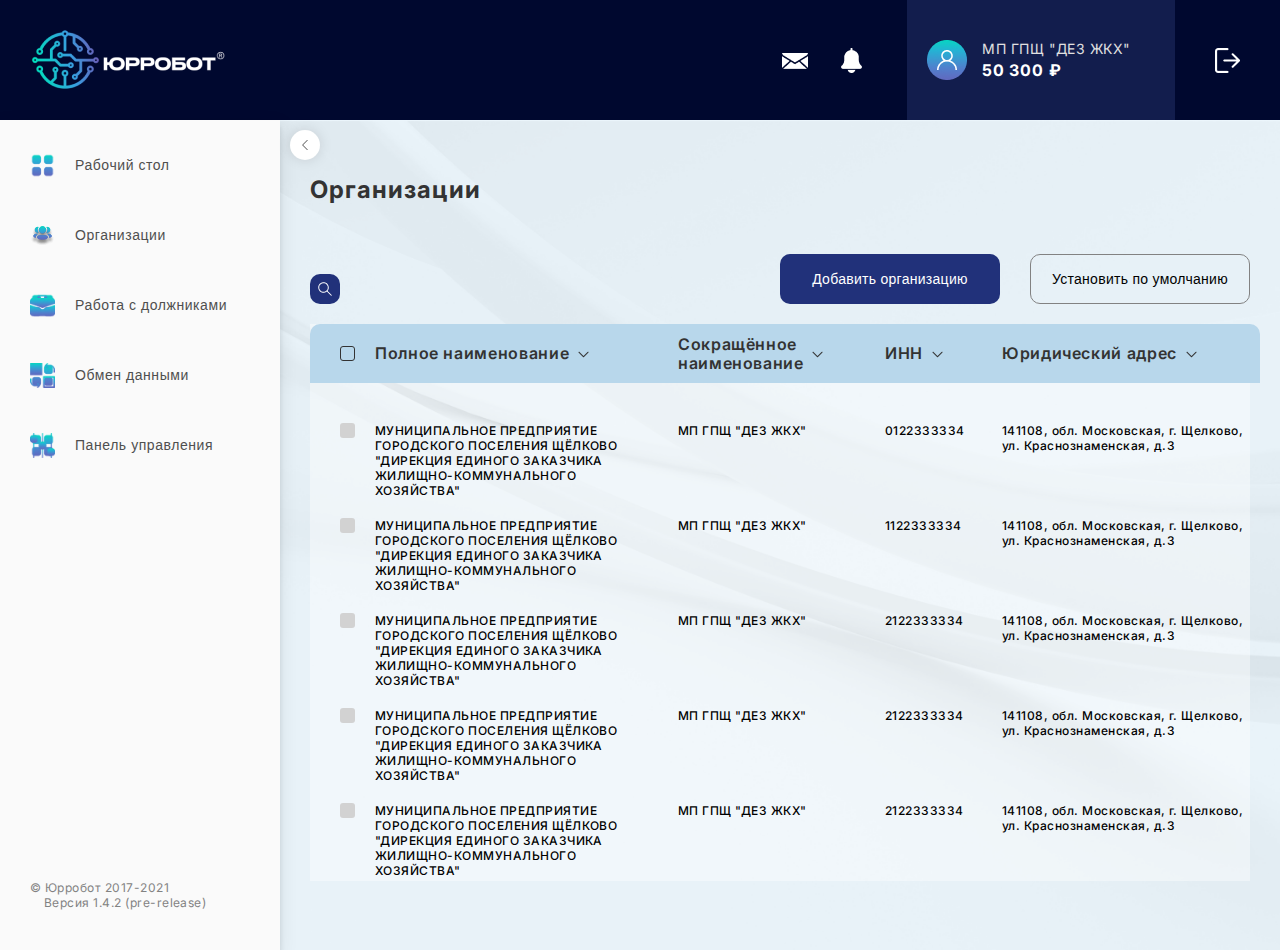
==== commit 65357da0: "19/05/21-2" ====
--- a/src/index.html
+++ b/src/index.html
@@ -343,7 +343,7 @@
                         <button
                           type="button"
                           class="edit-block__btn btn-item-edit"
-                          onclick="renderPopup('#popup3')"
+                          onclick="renderPopup('#popup6')"
                         ></button>
                         <button
                           type="button"
@@ -385,7 +385,7 @@
                         <button
                           type="button"
                           class="edit-block__btn btn-item-edit"
-                          onclick="renderPopup('#popup3')"
+                          onclick="renderPopup('#popup6')"
                         ></button>
                         <button
                           type="button"
@@ -427,7 +427,7 @@
                         <button
                           type="button"
                           class="edit-block__btn btn-item-edit"
-                          onclick="renderPopup('#popup3')"
+                          onclick="renderPopup('#popup6')"
                         ></button>
                         <button
                           type="button"
@@ -441,11 +441,11 @@
                     <td class="main-table__checked">
                       <div class="checkbox">
                         <input
-                          id="main-item4"
+                          id="main-item3"
                           class="checkbox-input"
                           type="checkbox"
                         />
-                        <label for="main-item4" class="checkbox-label"></label>
+                        <label for="main-item3" class="checkbox-label"></label>
                       </div>
                     </td>
                     <td class="main-table__max-name">
@@ -454,7 +454,7 @@
                       ХОЗЯЙСТВА"
                     </td>
                     <td class="main-table__min-name">МП ГПЩ "ДЕЗ ЖКХ"</td>
-                    <td class="main-table__inn">3122333334</td>
+                    <td class="main-table__inn">2122333334</td>
                     <td class="main-table__address">
                       141108, обл. Московская, г. Щелково, ул. Краснознаменская,
                       д.3
@@ -469,7 +469,7 @@
                         <button
                           type="button"
                           class="edit-block__btn btn-item-edit"
-                          onclick="renderPopup('#popup3')"
+                          onclick="renderPopup('#popup6')"
                         ></button>
                         <button
                           type="button"
@@ -483,11 +483,11 @@
                     <td class="main-table__checked">
                       <div class="checkbox">
                         <input
-                          id="main-item5"
+                          id="main-item3"
                           class="checkbox-input"
                           type="checkbox"
                         />
-                        <label for="main-item5" class="checkbox-label"></label>
+                        <label for="main-item3" class="checkbox-label"></label>
                       </div>
                     </td>
                     <td class="main-table__max-name">
@@ -496,7 +496,7 @@
                       ХОЗЯЙСТВА"
                     </td>
                     <td class="main-table__min-name">МП ГПЩ "ДЕЗ ЖКХ"</td>
-                    <td class="main-table__inn">4122333334</td>
+                    <td class="main-table__inn">2122333334</td>
                     <td class="main-table__address">
                       141108, обл. Московская, г. Щелково, ул. Краснознаменская,
                       д.3
@@ -511,7 +511,7 @@
                         <button
                           type="button"
                           class="edit-block__btn btn-item-edit"
-                          onclick="renderPopup('#popup3')"
+                          onclick="renderPopup('#popup6')"
                         ></button>
                         <button
                           type="button"
@@ -525,11 +525,11 @@
                     <td class="main-table__checked">
                       <div class="checkbox">
                         <input
-                          id="main-item6"
+                          id="main-item3"
                           class="checkbox-input"
                           type="checkbox"
                         />
-                        <label for="main-item6" class="checkbox-label"></label>
+                        <label for="main-item3" class="checkbox-label"></label>
                       </div>
                     </td>
                     <td class="main-table__max-name">
@@ -538,7 +538,7 @@
                       ХОЗЯЙСТВА"
                     </td>
                     <td class="main-table__min-name">МП ГПЩ "ДЕЗ ЖКХ"</td>
-                    <td class="main-table__inn">5122333334</td>
+                    <td class="main-table__inn">2122333334</td>
                     <td class="main-table__address">
                       141108, обл. Московская, г. Щелково, ул. Краснознаменская,
                       д.3
@@ -553,7 +553,7 @@
                         <button
                           type="button"
                           class="edit-block__btn btn-item-edit"
-                          onclick="renderPopup('#popup3')"
+                          onclick="renderPopup('#popup6')"
                         ></button>
                         <button
                           type="button"
@@ -567,11 +567,11 @@
                     <td class="main-table__checked">
                       <div class="checkbox">
                         <input
-                          id="main-item7"
+                          id="main-item3"
                           class="checkbox-input"
                           type="checkbox"
                         />
-                        <label for="main-item7" class="checkbox-label"></label>
+                        <label for="main-item3" class="checkbox-label"></label>
                       </div>
                     </td>
                     <td class="main-table__max-name">
@@ -580,7 +580,7 @@
                       ХОЗЯЙСТВА"
                     </td>
                     <td class="main-table__min-name">МП ГПЩ "ДЕЗ ЖКХ"</td>
-                    <td class="main-table__inn">6122333334</td>
+                    <td class="main-table__inn">2122333334</td>
                     <td class="main-table__address">
                       141108, обл. Московская, г. Щелково, ул. Краснознаменская,
                       д.3
@@ -595,7 +595,7 @@
                         <button
                           type="button"
                           class="edit-block__btn btn-item-edit"
-                          onclick="renderPopup('#popup3')"
+                          onclick="renderPopup('#popup6')"
                         ></button>
                         <button
                           type="button"
@@ -609,11 +609,11 @@
                     <td class="main-table__checked">
                       <div class="checkbox">
                         <input
-                          id="main-item8"
+                          id="main-item3"
                           class="checkbox-input"
                           type="checkbox"
                         />
-                        <label for="main-item8" class="checkbox-label"></label>
+                        <label for="main-item3" class="checkbox-label"></label>
                       </div>
                     </td>
                     <td class="main-table__max-name">
@@ -622,7 +622,7 @@
                       ХОЗЯЙСТВА"
                     </td>
                     <td class="main-table__min-name">МП ГПЩ "ДЕЗ ЖКХ"</td>
-                    <td class="main-table__inn">7122333334</td>
+                    <td class="main-table__inn">2122333334</td>
                     <td class="main-table__address">
                       141108, обл. Московская, г. Щелково, ул. Краснознаменская,
                       д.3
@@ -637,7 +637,7 @@
                         <button
                           type="button"
                           class="edit-block__btn btn-item-edit"
-                          onclick="renderPopup('#popup3')"
+                          onclick="renderPopup('#popup6')"
                         ></button>
                         <button
                           type="button"
@@ -651,11 +651,11 @@
                     <td class="main-table__checked">
                       <div class="checkbox">
                         <input
-                          id="main-item9"
+                          id="main-item3"
                           class="checkbox-input"
                           type="checkbox"
                         />
-                        <label for="main-item9" class="checkbox-label"></label>
+                        <label for="main-item3" class="checkbox-label"></label>
                       </div>
                     </td>
                     <td class="main-table__max-name">
@@ -664,7 +664,7 @@
                       ХОЗЯЙСТВА"
                     </td>
                     <td class="main-table__min-name">МП ГПЩ "ДЕЗ ЖКХ"</td>
-                    <td class="main-table__inn">8122333334</td>
+                    <td class="main-table__inn">2122333334</td>
                     <td class="main-table__address">
                       141108, обл. Московская, г. Щелково, ул. Краснознаменская,
                       д.3
@@ -679,7 +679,7 @@
                         <button
                           type="button"
                           class="edit-block__btn btn-item-edit"
-                          onclick="renderPopup('#popup3')"
+                          onclick="renderPopup('#popup6')"
                         ></button>
                         <button
                           type="button"
@@ -693,11 +693,11 @@
                     <td class="main-table__checked">
                       <div class="checkbox">
                         <input
-                          id="main-item10"
+                          id="main-item3"
                           class="checkbox-input"
                           type="checkbox"
                         />
-                        <label for="main-item10" class="checkbox-label"></label>
+                        <label for="main-item3" class="checkbox-label"></label>
                       </div>
                     </td>
                     <td class="main-table__max-name">
@@ -706,7 +706,7 @@
                       ХОЗЯЙСТВА"
                     </td>
                     <td class="main-table__min-name">МП ГПЩ "ДЕЗ ЖКХ"</td>
-                    <td class="main-table__inn">9122333334</td>
+                    <td class="main-table__inn">2122333334</td>
                     <td class="main-table__address">
                       141108, обл. Московская, г. Щелково, ул. Краснознаменская,
                       д.3
@@ -721,7 +721,7 @@
                         <button
                           type="button"
                           class="edit-block__btn btn-item-edit"
-                          onclick="renderPopup('#popup3')"
+                          onclick="renderPopup('#popup6')"
                         ></button>
                         <button
                           type="button"
@@ -1149,6 +1149,60 @@
           </div>
         </div>
       </div>
+      <!-- popup 6 -->
+      <div id="popup6" class="popup">
+        <a href="#section" class="popup__area"></a>
+
+        <div class="popup__content edit-company">
+
+          <div class="popup__content-header">
+
+            <p class="content__header-title">МП ГПЩ "ДЕЗ ЖКХ"</p>
+
+            <a href="#section" class="popup__close">
+              <img src="icons/close-icon.png" alt="close-icon" />
+            </a>
+
+          </div>
+
+          <div class="popup__content-items">
+
+            <div class="popup-edit__header">
+              <button class="popup-edit__btn popup-edit__btn-all-info popup-edit__btn-active">
+                <div class="popup-edit__btn-title">
+                  <p>Общая информация</p>
+                  <div class="popup-edit__btn-title-icon"></div>
+                </div>
+                <div class="btn-line"></div>
+              </button>
+              <button class="popup-edit__btn popup-edit__btn-staff">
+                <div class="popup-edit__btn-title">
+                  <p>Сотрудники</p>
+                  <div class="popup-edit__btn-title-icon"></div>
+                </div>
+                <div class="btn-line"></div>
+              </button>
+              <button class="popup-edit__btn popup-edit__btn-docs">
+                <div class="popup-edit__btn-title">
+                  <p>Документы</p>
+                  <div class="popup-edit__btn-title-icon"></div>
+                </div>
+                <div class="btn-line"></div>
+              </button>
+            </div>
+
+            <!-- Контейнер для вкладки "Общая информация" -->
+            <div class="tab tab-all-info tab-active"></div>
+
+            <!-- Контейнер для вкладки "Сотрудники" -->
+            <div class="tab tab-staff"></div>
+
+            <!-- Контейнер для вкладки "Документы" -->
+            <div class="tab tab-docs"></div>
+
+          </div>
+        </div>
+      </div>
     </div>
     <!-- /.container -->
 
--- a/src/css/style.css
+++ b/src/css/style.css
@@ -1 +1 @@
-*,*::after,*::before{margin:0;padding:0;-webkit-box-sizing:inherit;box-sizing:inherit}body{-webkit-box-sizing:border-box;box-sizing:border-box;margin:0;font-family:"Inter", "Arial", sans-serif}a{text-decoration:none;color:inherit}ul{list-style:none}img{max-width:100%}p,h1,h2,h3,h4,h5,h6{margin:0}button{border:none;background-color:transparent;cursor:pointer;padding:0}.container{max-width:100%;height:830px;display:-webkit-box;display:-ms-flexbox;display:flex;position:relative}::-moz-selection{color:white}::selection{color:white}h1{font-size:36px;font-weight:700;line-height:44px;letter-spacing:0.04em;text-align:left;color:#333333}.btn{width:160px;height:60px;margin-top:15px;-webkit-box-sizing:border-box;box-sizing:border-box;border-radius:10px;font-weight:500;font-size:14px;line-height:17px;letter-spacing:0.02em;-webkit-transition-property:background-color, border, color, -webkit-box-shadow;transition-property:background-color, border, color, -webkit-box-shadow;transition-property:background-color, box-shadow, border, color;transition-property:background-color, box-shadow, border, color, -webkit-box-shadow;-webkit-transition-duration:0.3s;transition-duration:0.3s}.btn:hover{border:none;background:#21317a;-webkit-box-shadow:0 15px 15px rgba(0,0,0,0.15);box-shadow:0 15px 15px rgba(0,0,0,0.15)}.btn:active{border:none;background:#00082f;-webkit-box-shadow:0 15px 15px rgba(0,0,0,0.15);box-shadow:0 15px 15px rgba(0,0,0,0.15)}.btn-dark{background:#21317a;color:#ffffff}.btn:hover{color:#ffffff}.btn-bright{border:1px solid #828282;color:#828282}.btn:hover{color:#f2f2f2}.btn-bright{border:1px solid #f2f2f2;color:#f2f2f2}.btn-body{display:-webkit-box;display:-ms-flexbox;display:flex;-webkit-box-pack:center;-ms-flex-pack:center;justify-content:center;-webkit-box-align:center;-ms-flex-align:center;align-items:center;width:220px;height:60px;border-radius:10px;font-size:14px;font-weight:500;line-height:17px;letter-spacing:0.02em;text-align:left;-webkit-transition-property:background-color, border, color, -webkit-box-shadow;transition-property:background-color, border, color, -webkit-box-shadow;transition-property:background-color, box-shadow, border, color;transition-property:background-color, box-shadow, border, color, -webkit-box-shadow;-webkit-transition-duration:0.3s;transition-duration:0.3s}@media only screen and (max-width: 1280px){.btn-body{height:50px}}.btn-body-dark{background-color:#21317a;color:#ffffff;margin-right:30px}@media only screen and (max-width: 360px){.btn-body-dark{margin-right:0}}.btn-body-dark:hover{-webkit-box-shadow:0 15px 15px rgba(0,0,0,0.15);box-shadow:0 15px 15px rgba(0,0,0,0.15)}.btn-body-dark:active{background-color:#00082f}.btn-body-bridht{background-color:transparent;color:#000000;border:1px solid #828282}.btn-body-bridht:hover{background-color:#21317a;color:#ffffff;border:none;-webkit-box-shadow:0 15px 15px rgba(0,0,0,0.15);box-shadow:0 15px 15px rgba(0,0,0,0.15)}.btn-body-bridht:active{background-color:#00082f}.popup{height:100%;width:100%;position:absolute;top:0;left:0;z-index:9999;-webkit-transition:all 0.5s;transition:all 0.5s}.popup .popup__area{position:absolute;width:100%;height:100%;top:0;left:0}.popup .popup__content{-webkit-box-shadow:0 0 14px #0000003d, 0 14px 14px #0000001f;box-shadow:0 0 14px #0000003d, 0 14px 14px #0000001f;border-radius:10px;overflow:hidden;opacity:0;-webkit-transform:scale(0.25);transform:scale(0.25);-webkit-transition:all 0.5s;transition:all 0.5s}.popup .popup__content .popup__content-header{height:79px;display:-webkit-box;display:-ms-flexbox;display:flex;-webkit-box-pack:justify;-ms-flex-pack:justify;justify-content:space-between}.popup .popup__content .popup__content-header .content__header-title{height:-webkit-max-content;height:-moz-max-content;height:max-content;margin-left:40px;margin-top:30px;font-weight:600;font-size:24px;line-height:29px;letter-spacing:0.03em}.popup .popup__content .popup__content-header .popup__close{width:15px;height:15px;margin-right:20px;margin-top:20px}.popup .popup__content .popup__content-footer{height:105px;padding:0 40px;display:-webkit-box;display:-ms-flexbox;display:flex;-webkit-box-pack:start;-ms-flex-pack:start;justify-content:flex-start}.popup .popup__content .popup__content-footer .btn{width:160px;height:60px;margin-top:15px;-webkit-box-sizing:border-box;box-sizing:border-box;border-radius:10px;font-weight:500;font-size:14px;line-height:17px;letter-spacing:0.02em;-webkit-transition-property:background-color, border, color, -webkit-box-shadow;transition-property:background-color, border, color, -webkit-box-shadow;transition-property:background-color, box-shadow, border, color;transition-property:background-color, box-shadow, border, color, -webkit-box-shadow;-webkit-transition-duration:0.3s;transition-duration:0.3s}.popup .popup__content .popup__content-footer .btn:hover{background:#21317a;-webkit-box-shadow:0 15px 15px rgba(0,0,0,0.15);box-shadow:0 15px 15px rgba(0,0,0,0.15)}.popup .popup__content .popup__content-footer .btn:active{background:#00082f;-webkit-box-shadow:0 15px 15px rgba(0,0,0,0.15);box-shadow:0 15px 15px rgba(0,0,0,0.15)}.popup .popup__content .popup__content-footer .btn-dark{background:#21317a;color:#ffffff}.popup .popup__content.message{margin:102px auto auto;width:700px;height:604px}.popup .popup__content.message .popup__content-items{height:420px;overflow-y:scroll;-ms-overflow-style:none;scrollbar-width:none}.popup .popup__content.message .popup__content-items .item{width:100%;height:60px;padding:0 40px;display:-webkit-box;display:-ms-flexbox;display:flex;-webkit-box-pack:justify;-ms-flex-pack:justify;justify-content:space-between;-webkit-box-align:center;-ms-flex-align:center;align-items:center;-webkit-transition:background 0.5s;transition:background 0.5s}.popup .popup__content.message .popup__content-items .item .item__icon{margin-right:25px;width:30px;height:30px;border-radius:10px}.popup .popup__content.message .popup__content-items .item .item__description{height:100%;margin-right:25px;padding-top:11px;padding-bottom:10px;display:-webkit-box;display:-ms-flexbox;display:flex;-webkit-box-orient:vertical;-webkit-box-direction:normal;-ms-flex-direction:column;flex-direction:column;-webkit-box-pack:justify;-ms-flex-pack:justify;justify-content:space-between;-webkit-box-flex:1;-ms-flex:1 0 30%;flex:1 0 30%;font-weight:500;letter-spacing:0.04em;text-align:left}.popup .popup__content.message .popup__content-items .item .item__description .item__description-title{font-size:16px;font-weight:600;line-height:19px}.popup .popup__content.message .popup__content-items .item .item__description .item__description-text{font-size:12px;line-height:15px}.popup .popup__content.message .popup__content-items .item .item__time{height:100%;padding-top:11px;padding-bottom:10px;display:-webkit-box;display:-ms-flexbox;display:flex;-webkit-box-orient:vertical;-webkit-box-direction:normal;-ms-flex-direction:column;flex-direction:column;-webkit-box-pack:end;-ms-flex-pack:end;justify-content:flex-end;font-size:12px;line-height:15px}.popup .popup__content.message .popup__content-items .item:hover{cursor:pointer}.popup .popup__content.message .popup__content-items::-webkit-scrollbar{width:0}.popup .popup__content.info{position:relative;margin:180px auto auto;width:600px;height:150px}.popup .popup__content.info .popup__content-header{position:relative;z-index:999;height:45px;-webkit-box-pack:end;-ms-flex-pack:end;justify-content:flex-end}.popup .popup__content.info .popup__content-header .popup__close{margin-right:15px;margin-top:15px}.popup .popup__content.info .popup__content-items{position:absolute;left:0;top:0;width:100%;height:100%}.popup .popup__content.info .popup__content-items .item{height:100%;padding:0 85px;display:-webkit-box;display:-ms-flexbox;display:flex;-webkit-box-pack:center;-ms-flex-pack:center;justify-content:center;-webkit-box-align:center;-ms-flex-align:center;align-items:center}.popup .popup__content.info .popup__content-items .item .item__description{font-weight:600;letter-spacing:0;text-align:center}.popup .popup__content.info .popup__content-items .item .item__description .item__description-text{font-size:18px;line-height:22px}.popup .popup__content.add-company{margin:102px auto auto;width:400px;height:289px}.popup .popup__content.add-company .popup__content-header .content__header-title{margin-left:25px}.popup .popup__content.add-company .popup__content-header .popup__close{margin-right:25px}.popup .popup__content.add-company .popup__content-items{height:105px;padding-top:25px;display:-webkit-box;display:-ms-flexbox;display:flex;-webkit-box-pack:center;-ms-flex-pack:center;justify-content:center;-webkit-box-align:start;-ms-flex-align:start;align-items:flex-start}.popup .popup__content.add-company .popup__content-items .item{width:100%;height:45px;padding:0 25px}.popup .popup__content.add-company .popup__content-items .item .item__input{width:100%;height:100%;padding:15px 10px;border:none;border-radius:10px;font-size:12px;font-weight:500;line-height:15px;letter-spacing:0.04em;text-align:left}.popup .popup__content.add-company .popup__content-items .item .item__input:focus{outline:none}.popup .popup__content.add-company .popup__content-footer{padding:0 25px;-webkit-box-pack:justify;-ms-flex-pack:justify;justify-content:space-between}.popup .popup__content.add-company .popup__content-footer .btn{display:-webkit-box;display:-ms-flexbox;display:flex;-webkit-box-align:center;-ms-flex-align:center;align-items:center;-webkit-box-pack:center;-ms-flex-pack:center;justify-content:center}#popup1,#popup2,#popup3,#popup4,#popup5,#popup6{opacity:0;visibility:hidden}#popup1:target,#popup2:target,#popup3:target,#popup4:target,#popup5:target,#popup6:target{opacity:1;visibility:visible}#popup1:target .popup__content,#popup2:target .popup__content,#popup3:target .popup__content,#popup4:target .popup__content,#popup5:target .popup__content,#popup6:target .popup__content{opacity:1;-webkit-transform:scale(1);transform:scale(1)}#popup2 .message .popup__content-items .item .item__description{-webkit-box-pack:center;-ms-flex-pack:center;justify-content:center}.light-theme .popup{background-color:rgba(0,8,47,0.4)}.light-theme .popup .popup__content{background:#ffffff}.light-theme .popup .popup__content .popup__content-header .content__header-title{color:#333333}.light-theme .popup .popup__content .popup__content-footer .btn:hover{border:none;color:#ffffff}.light-theme .popup .popup__content .popup__content-footer .btn-bright{border:1px solid #828282;color:#828282}.light-theme .popup .popup__content.message .popup__content-items .item .item__icon{background:url(../icons/message-icon_light.png)}.light-theme .popup .popup__content.message .popup__content-items .item .item__description{color:#4f4f4f}.light-theme .popup .popup__content.message .popup__content-items .item .item__description .item__description-title{color:#000000}.light-theme .popup .popup__content.message .popup__content-items .item .item__time{color:#4f4f4f}.light-theme .popup .popup__content.message .popup__content-items .item.selected{background:#cde7f7}.light-theme .popup .popup__content.message .popup__content-items .item.selected .item__description{color:#000000}.light-theme .popup .popup__content.message .popup__content-items .item.selected .item__time{color:#000000}.light-theme .popup .popup__content.message .popup__content-items .item:hover{background:#cde7f7}.light-theme .popup .popup__content.info .popup__content-items .item .item__description{color:#333333}.light-theme .popup .popup__content.add-company .popup__content-items .item .item__input{color:#828282;background:#e0e0e0}.light-theme .popup .popup__content.add-company .popup__content-items .item .item__input::-webkit-input-placeholder{color:#828282}.light-theme .popup .popup__content.add-company .popup__content-items .item .item__input:-ms-input-placeholder{color:#828282}.light-theme .popup .popup__content.add-company .popup__content-items .item .item__input::-ms-input-placeholder{color:#828282}.light-theme .popup .popup__content.add-company .popup__content-items .item .item__input::placeholder{color:#828282}.dark-theme .popup{background-color:rgba(0,8,47,0.4)}.dark-theme .popup .popup__content{background:#231f20}.dark-theme .popup .popup__content .popup__content-header .content__header-title{color:#f2f2f2}.dark-theme .popup .popup__content .popup__content-footer .btn:hover{border:none;color:#f2f2f2}.dark-theme .popup .popup__content .popup__content-footer .btn-bright{border:1px solid #f2f2f2;color:#f2f2f2}.dark-theme .popup .popup__content.message .popup__content-items .item .item__icon{background:url(../icons/message-icon_dark.png)}.dark-theme .popup .popup__content.message .popup__content-items .item .item__description{color:#e0e0e0}.dark-theme .popup .popup__content.message .popup__content-items .item .item__description .item__description-title{color:#f2f2f2}.dark-theme .popup .popup__content.message .popup__content-items .item .item__time{color:#e0e0e0}.dark-theme .popup .popup__content.message .popup__content-items .item.selected{background:#389EE040}.dark-theme .popup .popup__content.message .popup__content-items .item.selected .item__description{color:#f2f2f2}.dark-theme .popup .popup__content.message .popup__content-items .item.selected .item__time{color:#f2f2f2}.dark-theme .popup .popup__content.message .popup__content-items .item:hover{background:#389EE040}.dark-theme .popup .popup__content.info .popup__content-items .item .item__description{color:#F2F2F2}.dark-theme .popup .popup__content.add-company .popup__content-items .item .item__input{color:#F2F2F2;background:#4f4f4f}.dark-theme .popup .popup__content.add-company .popup__content-items .item .item__input::-webkit-input-placeholder{color:#F2F2F2}.dark-theme .popup .popup__content.add-company .popup__content-items .item .item__input:-ms-input-placeholder{color:#F2F2F2}.dark-theme .popup .popup__content.add-company .popup__content-items .item .item__input::-ms-input-placeholder{color:#F2F2F2}.dark-theme .popup .popup__content.add-company .popup__content-items .item .item__input::placeholder{color:#F2F2F2}.light-theme #theme{background-color:#ffffff;color:#000000}.dark-theme #theme{background-color:#000000;color:#ffffff}#main-table-container{display:block;width:100%;max-height:557px;margin-top:20px}@media only screen and (max-width: 360px){#main-table-container{height:340px;width:100vw;border-radius:10px}}#main-table-container .table{width:-webkit-max-content;width:-moz-max-content;width:max-content;height:557px;overflow-x:auto;-ms-overflow-style:none;scrollbar-width:none}@media only screen and (max-width: 360px){#main-table-container .table{width:100vw;max-height:306px}}#main-table-container .table .search-box{width:-webkit-max-content;width:-moz-max-content;width:max-content;height:0;margin-top:0;display:-webkit-box;display:-ms-flexbox;display:flex;-webkit-box-align:center;-ms-flex-align:center;align-items:center;-webkit-box-pack:start;-ms-flex-pack:start;justify-content:flex-start;opacity:0;-webkit-transform:scaleY(0);transform:scaleY(0);-webkit-transition:all 0.3s linear;transition:all 0.3s linear}#main-table-container .table .search-box .search-box__input{height:45px;border-radius:10px;padding:15px 10px;border:none;font-size:12px;font-weight:500;line-height:15px;letter-spacing:0.04em;text-align:left}#main-table-container .table .search-box .search-box__input.search-full-name{margin-left:30px;width:365px}#main-table-container .table .search-box .search-box__input.search-min-name{margin-left:92px;width:265px}#main-table-container .table .search-box .search-box__input.search-inn{margin-left:83px;width:118px}#main-table-container .table .search-box .search-box__input.search-addres{margin-left:49px;width:242px}@media only screen and (max-width: 940px){#main-table-container .table .search-box .search-box__input.search-full-name{margin-left:20px;width:278px}#main-table-container .table .search-box .search-box__input.search-min-name{margin-left:60px;width:145px}#main-table-container .table .search-box .search-box__input.search-inn{margin-left:62px;width:118px}#main-table-container .table .search-box .search-box__input.search-addres{margin-left:18px;width:219px}}@media only screen and (max-width: 360px){#main-table-container .table .search-box .search-box__input.search-full-name{margin-left:20px;width:278px}#main-table-container .table .search-box .search-box__input.search-min-name{margin-left:55px;width:145px}#main-table-container .table .search-box .search-box__input.search-inn{margin-left:67px;width:118px}#main-table-container .table .search-box .search-box__input.search-addres{margin-left:18px;width:219px}}#main-table-container .table .search-box .search-box__input:focus{outline:none}#main-table-container .table .search-box.active-search-box{opacity:1;-webkit-transform:scaleY(1);transform:scaleY(1);height:45px;margin-top:30px}#main-table-container .table .search-box.active-search-box+.main-table__items-container{max-height:423px}@media only screen and (max-width: 360px){#main-table-container .table .search-box.active-search-box+.main-table__items-container{max-height:167px}}#main-table-container .table .main-table,#main-table-container .table .main-table__items-container .main-table{width:-webkit-max-content;width:-moz-max-content;width:max-content;border-collapse:collapse;border-spacing:0;color:#000000}#main-table-container .table .main-table .main-table__checked,#main-table-container .table .main-table__items-container .main-table .main-table__checked{width:65px}#main-table-container .table .main-table .main-table__checked .checkbox,#main-table-container .table .main-table__items-container .main-table .main-table__checked .checkbox{position:relative;width:15px;height:15px;margin-left:30px;margin-right:20px}#main-table-container .table .main-table .main-table__checked .checkbox .checkbox-input,#main-table-container .table .main-table__items-container .main-table .main-table__checked .checkbox .checkbox-input{-webkit-appearance:none;-moz-appearance:none;appearance:none;position:absolute;left:0;top:0}#main-table-container .table .main-table .main-table__checked .checkbox .checkbox-input:checked+.checkbox-label::before,#main-table-container .table .main-table__items-container .main-table .main-table__checked .checkbox .checkbox-input:checked+.checkbox-label::before{background:#cbd0e7}#main-table-container .table .main-table .main-table__checked .checkbox .checkbox-input:checked+.checkbox-label::after,#main-table-container .table .main-table__items-container .main-table .main-table__checked .checkbox .checkbox-input:checked+.checkbox-label::after{opacity:1}#main-table-container .table .main-table .main-table__checked .checkbox .checkbox-label::before,#main-table-container .table .main-table__items-container .main-table .main-table__checked .checkbox .checkbox-label::before{content:"";display:block;height:15px;width:15px;border-radius:3px;background:#d2d2d2;position:absolute;left:0;top:0;z-index:1;-webkit-transition:background 0.1s linear;transition:background 0.1s linear}#main-table-container .table .main-table .main-table__checked .checkbox .checkbox-label::after,#main-table-container .table .main-table__items-container .main-table .main-table__checked .checkbox .checkbox-label::after{content:"";display:block;height:9px;width:9px;border-radius:50%;background:#21317a;opacity:0;position:absolute;left:50%;top:50%;-webkit-transform:translate(-50%, -50%);transform:translate(-50%, -50%);z-index:2;-webkit-transition:opacity 0.1s linear;transition:opacity 0.1s linear}#main-table-container .table .main-table .main-table__max-name,#main-table-container .table .main-table__items-container .main-table .main-table__max-name{width:489px;padding-right:120px;font-size:12px;font-weight:500;line-height:15px;letter-spacing:0.04em;text-align:left}@media only screen and (max-width: 1760px){#main-table-container .table .main-table .main-table__max-name,#main-table-container .table .main-table__items-container .main-table .main-table__max-name{width:419px;padding-right:50px}}@media only screen and (max-width: 1280px){#main-table-container .table .main-table .main-table__max-name,#main-table-container .table .main-table__items-container .main-table .main-table__max-name{width:303px;padding-right:50px}}#main-table-container .table .main-table .main-table__min-name,#main-table-container .table .main-table__items-container .main-table .main-table__min-name{width:367px;font-size:12px;font-weight:500;line-height:15px;letter-spacing:0.04em;text-align:left}@media only screen and (max-width: 1760px){#main-table-container .table .main-table .main-table__min-name,#main-table-container .table .main-table__items-container .main-table .main-table__min-name{width:348px}}@media only screen and (max-width: 1280px){#main-table-container .table .main-table .main-table__min-name,#main-table-container .table .main-table__items-container .main-table .main-table__min-name{width:207px}#main-table-container .table .main-table .main-table__min-name p,#main-table-container .table .main-table__items-container .main-table .main-table__min-name p{width:125px}}#main-table-container .table .main-table .main-table__inn,#main-table-container .table .main-table__items-container .main-table .main-table__inn{width:207px;font-size:12px;font-weight:500;line-height:15px;letter-spacing:0.04em;text-align:left}@media only screen and (max-width: 1760px){#main-table-container .table .main-table .main-table__inn,#main-table-container .table .main-table__items-container .main-table .main-table__inn{width:167px}}@media only screen and (max-width: 1280px){#main-table-container .table .main-table .main-table__inn,#main-table-container .table .main-table__items-container .main-table .main-table__inn{width:117px}}#main-table-container .table .main-table .main-table__address,#main-table-container .table .main-table__items-container .main-table .main-table__address{width:352px;font-size:12px;font-weight:500;line-height:15px;letter-spacing:0.04em;text-align:left}@media only screen and (max-width: 1760px){#main-table-container .table .main-table .main-table__address,#main-table-container .table .main-table__items-container .main-table .main-table__address{width:292px}}@media only screen and (max-width: 1280px){#main-table-container .table .main-table .main-table__address,#main-table-container .table .main-table__items-container .main-table .main-table__address{width:258px}}#main-table-container .table .main-table__header{width:-webkit-max-content;width:-moz-max-content;width:max-content;height:59px;background:#b8d7eb;border-radius:10px 10px 0 0;color:#333333}#main-table-container .table .main-table__header .main-table__checked .checkbox .checkbox-label::before{background:transparent;border:1px solid #333333}#main-table-container .table .main-table__header .main-table__max-name{font-size:16px;font-weight:600;line-height:19px}#main-table-container .table .main-table__header .main-table__min-name{font-size:16px;font-weight:600;line-height:19px}#main-table-container .table .main-table__header .main-table__inn{font-size:16px;font-weight:600;line-height:19px}#main-table-container .table .main-table__header .main-table__address{font-size:16px;font-weight:600;line-height:19px}#main-table-container .table .main-table__header .header-item{display:-webkit-box;display:-ms-flexbox;display:flex;-webkit-box-pack:start;-ms-flex-pack:start;justify-content:flex-start;-webkit-box-align:center;-ms-flex-align:center;align-items:center}#main-table-container .table .main-table__header .header-item .th-sort-icon{width:15px;height:15px;background-repeat:no-repeat;background-size:cover;margin-left:7px}#main-table-container .table .main-table__header th{position:relative}#main-table-container .table .main-table__items{margin-top:40px}#main-table-container .table .main-table__items .main-table__item{height:95px}#main-table-container .table .main-table__items .main-table__item.hidden__item{display:none}#main-table-container .table .main-table__items .main-table__item .item__edit{width:0;position:relative}#main-table-container .table .main-table__items .main-table__item .item__edit .item__edit-block{width:30px;height:80px;padding:5px 0;display:-webkit-box;display:-ms-flexbox;display:flex;-webkit-box-orient:vertical;-webkit-box-direction:normal;-ms-flex-direction:column;flex-direction:column;-webkit-box-align:center;-ms-flex-align:center;align-items:center;-webkit-box-pack:justify;-ms-flex-pack:justify;justify-content:space-between;background:#ffffff;-webkit-box-shadow:0 15px 15px rgba(0,0,0,0.15);box-shadow:0 15px 15px rgba(0,0,0,0.15);border-radius:10px;position:absolute;top:-28px;left:-60px;visibility:hidden;opacity:0;-webkit-transform:scale(0.25);transform:scale(0.25);-webkit-transition:all 0.5s;transition:all 0.5s}#main-table-container .table .main-table__items .main-table__item .item__edit .item__edit-block.edit-block-hidden{visibility:visible;opacity:1;-webkit-transform:scale(1);transform:scale(1)}#main-table-container .table .main-table__items .main-table__item .item__edit .item__edit-block .edit-block__btn{width:15px;height:15px;background-repeat:no-repeat;background-size:cover}#main-table-container .table .main-table__items .main-table__item .item__edit .item__edit-block .edit-block__btn.btn-item-hidden{background-image:url(../icons/eye_1.png)}#main-table-container .table .main-table__items .main-table__item .item__edit .item__edit-block .edit-block__btn.btn-item-edit{background-image:url(../icons/pencil_1.png)}#main-table-container .table .main-table__items .main-table__item .item__edit .item__edit-block .edit-block__btn.btn-item-remove{background-image:url(../icons/cancel_2.png)}#main-table-container .table .main-table__items .main-table__item td{height:inherit;vertical-align:top}#main-table-container .table .main-table__items-container{width:-webkit-max-content;width:-moz-max-content;width:max-content;max-height:498px;overflow-y:scroll;-webkit-transition:all 0.3s linear;transition:all 0.3s linear;-ms-overflow-style:none;scrollbar-width:none}@media only screen and (max-width: 360px){#main-table-container .table .main-table__items-container{max-height:242px}}#main-table-container .table .main-table__items-container::-webkit-scrollbar{width:0}#main-table-container .table::-webkit-scrollbar{height:5px;background-color:#f2f2f2}#main-table-container .table::-webkit-scrollbar-thumb{background:#b8d7eb;border-radius:10px}.light-theme #main-table-container{background:rgba(255,255,255,0.4)}.light-theme #main-table-container .table .search-box .search-box__inpet{background:#e0e0e0;color:#4f4f4f}.light-theme #main-table-container .table .main-table{color:#000000}.light-theme #main-table-container .table .main-table__header{background:#b8d7eb;color:#333333}.light-theme #main-table-container .table .main-table__header .main-table__checked .checkbox .checkbox-label::before{border:1px solid #333333}.light-theme #main-table-container .table .main-table__header th .th-sort-icon{margin-top:2px;width:15px;background-image:url("../icons/Arrow_Up_Dark.png")}.dark-theme #main-table-container{background:rgba(45,44,43,0.6)}.dark-theme #main-table-container .table .search-box .search-box__inpet{background:#4f4f4f;color:#bdbdbd}.dark-theme #main-table-container .table .main-table{color:#f2f2f2}.dark-theme #main-table-container .table .main-table__header{background:#312f2d;color:#bdbdbd}.dark-theme #main-table-container .table .main-table__header .main-table__checked .checkbox .checkbox-label::before{border:1px solid #bdbdbd}.dark-theme #main-table-container .table .main-table__header th .th-sort-icon{margin-top:2px;width:15px;background-image:url("../icons/Arrow_Up_Light.png")}.sidebar-360{width:100vw;height:60px}.header{max-width:100%;height:120px;background-color:#00082f;display:-webkit-box;display:-ms-flexbox;display:flex;-webkit-box-pack:justify;-ms-flex-pack:justify;justify-content:space-between;padding-left:30px}@media only screen and (max-width: 1100px){.header{padding-left:20px}}@media only screen and (max-width: 360px){.header{height:60px}}.header .header-left{display:-webkit-box;display:-ms-flexbox;display:flex;-webkit-box-align:center;-ms-flex-align:center;align-items:center}.header .header-left .header__logo{width:196px;height:60px;background-image:url("../icons/Слой_2_2.png");background-repeat:no-repeat;background-size:contain;margin-right:109px}@media only screen and (max-width: 1760px){.header .header-left .header__logo{margin-right:59px}}@media only screen and (max-width: 1100px){.header .header-left .header__logo{width:163px;height:50px}}@media only screen and (max-width: 360px){.header .header-left .header__logo{width:35px;height:30px;background-image:url("../icons/logo_1100.png");margin-right:36px}}.header .header-left .header__info:not(:nth-child(6)){margin-right:80px}.header .header-left .header__info{width:-webkit-max-content;width:-moz-max-content;width:max-content}@media only screen and (max-width: 1280px){.header .header-left .header__info{display:none}}.header .header-left .header__info .header__info-number{font-size:18px;font-weight:600;line-height:22px;text-align:left;color:#ffffff;margin-bottom:5px}.header .header-left .header__info .header__info-label{font-size:14px;font-weight:400;line-height:17px;letter-spacing:0.04em;text-align:left;color:#e0e0e0;white-space:nowrap}.header .header-right{display:-webkit-box;display:-ms-flexbox;display:flex;-webkit-box-align:center;-ms-flex-align:center;align-items:center}.header .header-right .header__email{margin-right:31px}@media only screen and (max-width: 360px){.header .header-right .header__email{margin-right:20px}}.header .header-right .header__email .header__email-1{width:26px;height:26px;background-image:url("../icons/mail_1.png");background-repeat:no-repeat;background-size:contain;background-position:center}.header .header-right .header__email .header__email-1:hover{background-image:url("../../icons/new-email_4.png")}@media only screen and (max-width: 360px){.header .header-right .header__email .header__email-1{width:20px;height:20px}}.header .header-right .dropdown-email{position:relative}.header .header-right .dropdown-email:hover .dropdown-email__content{display:block}.header .header-right .dropdown-email .dropdown-email__content{display:none;overflow:hidden;position:absolute;left:-75px;top:73px;z-index:1;width:170px;height:155px;padding:0 10px 10px 10px;background-color:#00082f;-webkit-box-shadow:0 9px 18px rgba(0,0,0,0.18),0 5.5px 5px rgba(0,0,0,0.237602);box-shadow:0 9px 18px rgba(0,0,0,0.18),0 5.5px 5px rgba(0,0,0,0.237602);border-radius:0 0 10px 10px;-webkit-transition:all 2s;transition:all 2s}@media only screen and (max-width: 360px){.header .header-right .dropdown-email .dropdown-email__content{display:none}}.header .header-right .dropdown-email .dropdown-email__content .dropdown-email__item{display:-webkit-box;display:-ms-flexbox;display:flex;border-bottom:1px solid #21317a;height:-webkit-max-content;height:-moz-max-content;height:max-content;padding-top:10px}.header .header-right .dropdown-email .dropdown-email__content .dropdown-email__item .dropdown-email__item-left{margin-right:10px}.header .header-right .dropdown-email .dropdown-email__content .dropdown-email__item .dropdown-email__item-right{width:132px}.header .header-right .dropdown-email .dropdown-email__content .dropdown-email__item .dropdown-email__item-right .dropdown-email__item-heading{font-weight:500;line-height:20px;letter-spacing:0.03em;text-align:left;color:#f2f2f2;margin-bottom:5px}.header .header-right .dropdown-email .dropdown-email__content .dropdown-email__item .dropdown-email__item-right .dropdown-email__item-text{font-size:10px;font-weight:400;line-height:12px;letter-spacing:0.005em;text-align:left;color:#bdbdbd;margin-bottom:5px}.header .header-right .dropdown-email .dropdown-email__content .dropdown-email__item .dropdown-email__item-right .dropdown-email__item-date{display:-webkit-box;display:-ms-flexbox;display:flex;font-size:10px;font-weight:400;line-height:12px;letter-spacing:0.005em;text-align:left;color:#bdbdbd;margin-bottom:10px}.header .header-right .dropdown-email .dropdown-email__content .dropdown-email__item .dropdown-email__item-right .dropdown-email__item-date .dropdown-email__item-day{margin-right:26px}.header .header-right .header__bell{width:25px;height:25px;background-image:url("../icons/bell_1.png");background-repeat:no-repeat;background-size:contain;background-position:center;margin-right:43px}.header .header-right .header__bell:hover{background-image:url("../icons/notification_4.png")}@media only screen and (max-width: 360px){.header .header-right .header__bell{width:20px;height:20px;margin-right:15px}}.header .header-right .header__user{height:100%;width:-webkit-max-content;width:-moz-max-content;width:max-content}.header .header-right .header__user .header__user-data{background:#121d4d;height:100%;padding-left:20px;display:-webkit-box;display:-ms-flexbox;display:flex;-webkit-box-pack:justify;-ms-flex-pack:justify;justify-content:space-between;-webkit-box-align:center;-ms-flex-align:center;align-items:center}@media only screen and (max-width: 360px){.header .header-right .header__user .header__user-data{padding-left:7px}}.header .header-right .header__user .header__user-data .header__user-img{background-image:url("../icons/avatar.png");background-repeat:no-repeat;background-size:contain;background-position:center;width:40px;height:40px}@media only screen and (max-width: 360px){.header .header-right .header__user .header__user-data .header__user-img{width:35px;height:35px}}.header .header-right .header__user .header__user-data .header__user-block{margin-left:15px}.header .header-right .header__user .header__user-data .header__user-block .header__user-name{font-size:14px;font-weight:400;line-height:20px;letter-spacing:0.04em;text-align:left;color:#e0e0e0}@media only screen and (max-width: 360px){.header .header-right .header__user .header__user-data .header__user-block .header__user-name{font-size:9px;font-weight:400;line-height:11px;letter-spacing:0;text-align:left}}.header .header-right .header__user .header__user-data .header__user-block .header__user-sum{font-size:16px;font-weight:700;line-height:22px;letter-spacing:0.05em;text-align:left;color:#ffffff}@media only screen and (max-width: 360px){.header .header-right .header__user .header__user-data .header__user-block .header__user-sum{font-size:10px;font-weight:600;line-height:12px;letter-spacing:0;text-align:left}}.header .header-right .header__user .header__user-data .header__user-arrow{height:100%;padding:0 20px 0 24px;background-image:url(../../icons/ArrowUp5.png);background-repeat:no-repeat;background-position:center}@media only screen and (max-width: 360px){.header .header-right .header__user .header__user-data .header__user-arrow{display:none}}.header .header-right .dropdown__user{position:relative}.header .header-right .dropdown__user .dropdown__user-content{opacity:0;position:absolute;z-index:1;height:140px;width:100%;background-color:#121d4c;-webkit-box-shadow:0 9px 18px rgba(0,0,0,0.18),0 5.5px 5px rgba(0,0,0,0.237602);box-shadow:0 9px 18px rgba(0,0,0,0.18),0 5.5px 5px rgba(0,0,0,0.237602);border-radius:0 0 10px 10px;-webkit-transition:all 0.2s;transition:all 0.2s}.header .header-right .dropdown__user .dropdown__user-content .chekbox{display:-webkit-box;display:-ms-flexbox;display:flex;-webkit-box-pack:justify;-ms-flex-pack:justify;justify-content:space-between;-webkit-box-align:center;-ms-flex-align:center;align-items:center;font-size:12px;font-weight:400;line-height:17px;letter-spacing:0.04em;text-align:left;color:#e0e0e0;height:57px;padding:0 27px 0 30px}.header .header-right .dropdown__user .dropdown__user-content .chekbox .switch{position:relative;display:inline-block;width:30px;height:15px}.header .header-right .dropdown__user .dropdown__user-content .chekbox .switch input{display:none}.header .header-right .dropdown__user .dropdown__user-content .chekbox .slider{position:absolute;cursor:pointer;top:0;left:0;right:0;bottom:0;background-color:#ccc;-webkit-transition:0.4s;transition:0.4s}.header .header-right .dropdown__user .dropdown__user-content .chekbox .slider:before{position:absolute;content:"";height:14px;width:14px;left:1px;bottom:1px;background-color:white;background-image:url("../../icons/sun1.png");background-repeat:no-repeat;background-size:contain;background-position:center;-webkit-transition:0.4s;transition:0.4s}.header .header-right .dropdown__user .dropdown__user-content .chekbox input:checked+.slider{background-color:#2196f3}.header .header-right .dropdown__user .dropdown__user-content .chekbox input:focus+.slider{-webkit-box-shadow:0 0 1px #2196f3;box-shadow:0 0 1px #2196f3}.header .header-right .dropdown__user .dropdown__user-content .chekbox input:checked+.slider:before{-webkit-transform:translateX(14px);transform:translateX(14px)}.header .header-right .dropdown__user .dropdown__user-content .chekbox .slider.round{border-radius:15px}.header .header-right .dropdown__user .dropdown__user-content .chekbox .slider.round:before{border-radius:50%}.header .header-right .dropdown__user .dropdown__user-content .dropdown__user-btn{width:100%;font-size:12px;font-weight:400;line-height:17px;letter-spacing:0.04em;text-align:left;color:#e0e0e0;height:37px;padding-left:30px}.header .header-right .dropdown__user .dropdown__user-content .dropdown__user-btn:hover{background-color:#21317a}.header .header-right .dropdown__user .show{opacity:1}.header .header-right .header__logout{width:105px;height:100%;display:-webkit-box;display:-ms-flexbox;display:flex;-webkit-box-pack:center;-ms-flex-pack:center;justify-content:center;-webkit-box-align:center;-ms-flex-align:center;align-items:center}@media only screen and (max-width: 360px){.header .header-right .header__logout{width:35px}}.header .header-right .header__logout button{height:25px;width:25px;background-image:url("../icons/logout_1.png");background-repeat:no-repeat;background-size:contain;background-position:center}@media only screen and (max-width: 360px){.header .header-right .header__logout button{height:15px;width:15px}}.sidebar{width:280px;height:100%;-webkit-box-shadow:0 9px 18px rgba(0,0,0,0.18),0 5.5px 5px rgba(0,0,0,0.237602);box-shadow:0 9px 18px rgba(0,0,0,0.18),0 5.5px 5px rgba(0,0,0,0.237602);padding:10px 0 40px 30px;display:-webkit-box;display:-ms-flexbox;display:flex;-webkit-box-orient:vertical;-webkit-box-direction:normal;-ms-flex-direction:column;flex-direction:column;-webkit-box-pack:justify;-ms-flex-pack:justify;justify-content:space-between}@media only screen and (max-width: 1100px){.sidebar{width:58px;padding-left:17px}}@media only screen and (max-width: 360px){.sidebar{display:none}}.sidebar.minSidebar{width:70px;padding-left:20px}.sidebar.minSidebar .sidebar__footer{display:none}.sidebar .sidebar__item{width:100%;height:70px;display:-webkit-box;display:-ms-flexbox;display:flex;-webkit-box-pack:start;-ms-flex-pack:start;justify-content:flex-start;-webkit-box-align:center;-ms-flex-align:center;align-items:center}.sidebar .sidebar__item .sidebar__item-img{margin-right:20px;width:25px;height:25px;background-repeat:no-repeat;background-size:contain}@media only screen and (max-width: 1100px){.sidebar .sidebar__item .sidebar__item-img{margin-right:0}}.sidebar .sidebar__item .img1{background-image:url("../icons/Category.png")}.sidebar .sidebar__item .img2{background-image:url("../icons/3_User.png")}.sidebar .sidebar__item .img3{background-image:url("../icons/Category.png")}.sidebar .sidebar__item .img4{background-image:url("../icons/Category.png")}.sidebar .sidebar__item .img5{background-image:url("../icons/Category.png")}.sidebar .sidebar__item .sidebar__item-btn{display:-webkit-box;display:-ms-flexbox;display:flex;-webkit-box-pack:center;-ms-flex-pack:center;justify-content:center;-webkit-box-align:center;-ms-flex-align:center;align-items:center;font-size:14px;font-weight:400;line-height:17px;letter-spacing:0.04em}@media only screen and (max-width: 1100px){.sidebar .sidebar__item .sidebar__item-btn{display:none}}.sidebar .sidebar__item .sidebar__item-btn.activeSidebar{font-weight:600}.sidebar .sidebar__item .sidebar__item-btn.changeBtnSidebar{display:none}.sidebar .sidebar__footer{font-size:12px;font-weight:400;line-height:15px;letter-spacing:0.04em;text-align:left;color:#828282}@media only screen and (max-width: 1100px){.sidebar .sidebar__footer{display:none}}.light-theme .sidebar{background-color:#fafafa}.light-theme .sidebar .sidebar__item .sidebar__item-btn{color:#4f4f4f}.light-theme .sidebar .sidebar__item .sidebar__item-btn.activeSidebar{color:#21317a}.dark-theme .sidebar{background-color:#00082f}.dark-theme .sidebar .sidebar__item .sidebar__item-btn{color:#bdbdbd}.dark-theme .sidebar .sidebar__item .sidebar__item-btn.activeSidebar{color:#ffffff}.content{height:100%;background-repeat:no-repeat;background-size:cover;background-position:center;position:relative;padding-left:55px;padding-top:90px;-webkit-box-flex:1;-ms-flex:1 1 50%;flex:1 1 50%}@media only screen and (max-width: 1280px){.content{padding-left:30px;padding-top:55px}}@media only screen and (max-width: 360px){.content{padding-left:0;padding-top:30px}}.content.content-max{padding-left:140px}.content .content__sidebar{position:absolute;left:10px;top:10px;width:30px;height:30px;border-radius:60%;background-color:#ffffff;-webkit-box-shadow:0 0 14px rgba(0,0,0,0.12);box-shadow:0 0 14px rgba(0,0,0,0.12);background-image:url("../icons/next_left.png");background-repeat:no-repeat;background-position:center}@media only screen and (max-width: 1100px){.content .content__sidebar{display:none}}.content .content__sidebar.changeSidebar{background-color:#21317a;background-image:url("../icons/next_right.png")}.content .content__body{width:1480px}@media only screen and (max-width: 1760px){.content .content__body{width:1297px}}@media only screen and (max-width: 1280px){.content .content__body{width:940px}.content .content__body h1{font-size:24px;font-weight:700;line-height:29px;letter-spacing:0.04em;text-align:left}}@media only screen and (max-width: 360px){.content .content__body{width:100%}.content .content__body h1{font-size:18px;font-weight:700;line-height:22px;letter-spacing:0.04em;text-align:left;margin-left:10px}}.content .content__body .search-buttons{display:-webkit-box;display:-ms-flexbox;display:flex;-webkit-box-orient:horizontal;-webkit-box-direction:normal;-ms-flex-direction:row;flex-direction:row;-webkit-box-pack:justify;-ms-flex-pack:justify;justify-content:space-between;-webkit-box-align:end;-ms-flex-align:end;align-items:flex-end;margin-top:40px;height:60px}@media only screen and (max-width: 360px){.content .content__body .search-buttons{width:100vw;padding:0 10px;margin-top:30px;height:110px;-webkit-box-align:center;-ms-flex-align:center;align-items:center}}.content .content__body .search-buttons .search{width:40px;height:40px;background-color:#21317a;border-radius:10px;background-image:url("../icons/search_1.png");background-repeat:no-repeat;background-position:center}@media only screen and (max-width: 1760px){.content .content__body .search-buttons .search{background-image:url("../icons/search_2.png")}}@media only screen and (max-width: 1280px){.content .content__body .search-buttons .search{width:30px;height:30px;background-image:url("../icons/search_3.png")}}.content .content__body .search-buttons div{display:-webkit-box;display:-ms-flexbox;display:flex}@media only screen and (max-width: 360px){.content .content__body .search-buttons div{display:block}.content .content__body .search-buttons div button:nth-of-type(2){margin-top:10px}}.light-theme .content{background-image:url("../img/bg_light.png")}.dark-theme .content{background-image:url("../img/bg_dark.png")}.dark-theme .content .content__body h1{color:#f2f2f2}.dark-theme .content .content__body .search-buttons .btn-body-bridht{color:#ffffff;border:1px solid #f2f2f2}
+*,*::after,*::before{margin:0;padding:0;-webkit-box-sizing:inherit;box-sizing:inherit}body{-webkit-box-sizing:border-box;box-sizing:border-box;margin:0;font-family:"Inter", "Arial", sans-serif}a{text-decoration:none;color:inherit}ul{list-style:none}img{max-width:100%}p,h1,h2,h3,h4,h5,h6{margin:0}button{border:none;background-color:transparent;cursor:pointer;padding:0}.container{max-width:100%;height:830px;display:-webkit-box;display:-ms-flexbox;display:flex;position:relative}::-moz-selection{color:white}::selection{color:white}h1{font-size:36px;font-weight:700;line-height:44px;letter-spacing:0.04em;text-align:left;color:#333333}.btn{width:160px;height:60px;margin-top:15px;-webkit-box-sizing:border-box;box-sizing:border-box;border-radius:10px;font-weight:500;font-size:14px;line-height:17px;letter-spacing:0.02em;-webkit-transition-property:background-color, border, color, -webkit-box-shadow;transition-property:background-color, border, color, -webkit-box-shadow;transition-property:background-color, box-shadow, border, color;transition-property:background-color, box-shadow, border, color, -webkit-box-shadow;-webkit-transition-duration:0.3s;transition-duration:0.3s}.btn:hover{border:none;background:#21317a;-webkit-box-shadow:0 15px 15px rgba(0,0,0,0.15);box-shadow:0 15px 15px rgba(0,0,0,0.15)}.btn:active{border:none;background:#00082f;-webkit-box-shadow:0 15px 15px rgba(0,0,0,0.15);box-shadow:0 15px 15px rgba(0,0,0,0.15)}.btn-dark{background:#21317a;color:#ffffff}.btn:hover{color:#ffffff}.btn-bright{border:1px solid #828282;color:#828282}.btn:hover{color:#f2f2f2}.btn-bright{border:1px solid #f2f2f2;color:#f2f2f2}.btn-body{display:-webkit-box;display:-ms-flexbox;display:flex;-webkit-box-pack:center;-ms-flex-pack:center;justify-content:center;-webkit-box-align:center;-ms-flex-align:center;align-items:center;width:220px;height:60px;border-radius:10px;font-size:14px;font-weight:500;line-height:17px;letter-spacing:0.02em;text-align:left;-webkit-transition-property:background-color, border, color, -webkit-box-shadow;transition-property:background-color, border, color, -webkit-box-shadow;transition-property:background-color, box-shadow, border, color;transition-property:background-color, box-shadow, border, color, -webkit-box-shadow;-webkit-transition-duration:0.3s;transition-duration:0.3s}@media only screen and (max-width: 1280px){.btn-body{height:50px}}.btn-body-dark{background-color:#21317a;color:#ffffff;margin-right:30px}@media only screen and (max-width: 360px){.btn-body-dark{margin-right:0}}.btn-body-dark:hover{-webkit-box-shadow:0 15px 15px rgba(0,0,0,0.15);box-shadow:0 15px 15px rgba(0,0,0,0.15)}.btn-body-dark:active{background-color:#00082f}.btn-body-bridht{background-color:transparent;color:#000000;border:1px solid #828282}.btn-body-bridht:hover{background-color:#21317a;color:#ffffff;border:none;-webkit-box-shadow:0 15px 15px rgba(0,0,0,0.15);box-shadow:0 15px 15px rgba(0,0,0,0.15)}.btn-body-bridht:active{background-color:#00082f}.popup{height:100%;width:100%;position:absolute;top:0;left:0;z-index:9999;-webkit-transition:all 0.5s;transition:all 0.5s}.popup .popup__area{position:absolute;width:100%;height:100%;top:0;left:0}.popup .popup__content{-webkit-box-shadow:0 0 14px #0000003d, 0 14px 14px #0000001f;box-shadow:0 0 14px #0000003d, 0 14px 14px #0000001f;border-radius:10px;overflow:hidden;opacity:0;-webkit-transform:scale(0.25);transform:scale(0.25);-webkit-transition:all 0.5s;transition:all 0.5s}.popup .popup__content .popup__content-header{height:79px;display:-webkit-box;display:-ms-flexbox;display:flex;-webkit-box-pack:justify;-ms-flex-pack:justify;justify-content:space-between}.popup .popup__content .popup__content-header .content__header-title{height:-webkit-max-content;height:-moz-max-content;height:max-content;margin-left:40px;margin-top:30px;font-weight:600;font-size:24px;line-height:29px;letter-spacing:0.03em}.popup .popup__content .popup__content-header .popup__close{width:15px;height:15px;margin-right:20px;margin-top:20px}.popup .popup__content .popup__content-footer{height:105px;padding:0 40px;display:-webkit-box;display:-ms-flexbox;display:flex;-webkit-box-pack:start;-ms-flex-pack:start;justify-content:flex-start}.popup .popup__content .popup__content-footer .btn{width:160px;height:60px;margin-top:15px;-webkit-box-sizing:border-box;box-sizing:border-box;border-radius:10px;font-weight:500;font-size:14px;line-height:17px;letter-spacing:0.02em;-webkit-transition-property:background-color, border, color, -webkit-box-shadow;transition-property:background-color, border, color, -webkit-box-shadow;transition-property:background-color, box-shadow, border, color;transition-property:background-color, box-shadow, border, color, -webkit-box-shadow;-webkit-transition-duration:0.3s;transition-duration:0.3s}.popup .popup__content .popup__content-footer .btn:hover{background:#21317a;-webkit-box-shadow:0 15px 15px rgba(0,0,0,0.15);box-shadow:0 15px 15px rgba(0,0,0,0.15)}.popup .popup__content .popup__content-footer .btn:active{background:#00082f;-webkit-box-shadow:0 15px 15px rgba(0,0,0,0.15);box-shadow:0 15px 15px rgba(0,0,0,0.15)}.popup .popup__content .popup__content-footer .btn-dark{background:#21317a;color:#ffffff}.popup .popup__content.message{margin:102px auto auto;width:700px;height:604px}.popup .popup__content.message .popup__content-items{height:420px;overflow-y:scroll;-ms-overflow-style:none;scrollbar-width:none}.popup .popup__content.message .popup__content-items .item{width:100%;height:60px;padding:0 40px;display:-webkit-box;display:-ms-flexbox;display:flex;-webkit-box-pack:justify;-ms-flex-pack:justify;justify-content:space-between;-webkit-box-align:center;-ms-flex-align:center;align-items:center;-webkit-transition:background 0.5s;transition:background 0.5s}.popup .popup__content.message .popup__content-items .item .item__icon{margin-right:25px;width:30px;height:30px;border-radius:10px}.popup .popup__content.message .popup__content-items .item .item__description{height:100%;margin-right:25px;padding-top:11px;padding-bottom:10px;display:-webkit-box;display:-ms-flexbox;display:flex;-webkit-box-orient:vertical;-webkit-box-direction:normal;-ms-flex-direction:column;flex-direction:column;-webkit-box-pack:justify;-ms-flex-pack:justify;justify-content:space-between;-webkit-box-flex:1;-ms-flex:1 0 30%;flex:1 0 30%;font-weight:500;letter-spacing:0.04em;text-align:left}.popup .popup__content.message .popup__content-items .item .item__description .item__description-title{font-size:16px;font-weight:600;line-height:19px}.popup .popup__content.message .popup__content-items .item .item__description .item__description-text{font-size:12px;line-height:15px}.popup .popup__content.message .popup__content-items .item .item__time{height:100%;padding-top:11px;padding-bottom:10px;display:-webkit-box;display:-ms-flexbox;display:flex;-webkit-box-orient:vertical;-webkit-box-direction:normal;-ms-flex-direction:column;flex-direction:column;-webkit-box-pack:end;-ms-flex-pack:end;justify-content:flex-end;font-size:12px;line-height:15px}.popup .popup__content.message .popup__content-items .item:hover{cursor:pointer}.popup .popup__content.message .popup__content-items::-webkit-scrollbar{width:0}.popup .popup__content.info{position:relative;margin:180px auto auto;width:600px;height:150px}.popup .popup__content.info .popup__content-header{position:relative;z-index:999;height:45px;-webkit-box-pack:end;-ms-flex-pack:end;justify-content:flex-end}.popup .popup__content.info .popup__content-header .popup__close{margin-right:15px;margin-top:15px}.popup .popup__content.info .popup__content-items{position:absolute;left:0;top:0;width:100%;height:100%}.popup .popup__content.info .popup__content-items .item{height:100%;padding:0 85px;display:-webkit-box;display:-ms-flexbox;display:flex;-webkit-box-pack:center;-ms-flex-pack:center;justify-content:center;-webkit-box-align:center;-ms-flex-align:center;align-items:center}.popup .popup__content.info .popup__content-items .item .item__description{font-weight:600;letter-spacing:0;text-align:center}.popup .popup__content.info .popup__content-items .item .item__description .item__description-text{font-size:18px;line-height:22px}.popup .popup__content.add-company{margin:102px auto auto;width:400px;height:289px}.popup .popup__content.add-company .popup__content-header .content__header-title{margin-left:25px}.popup .popup__content.add-company .popup__content-header .popup__close{margin-right:25px}.popup .popup__content.add-company .popup__content-items{height:105px;padding-top:25px;display:-webkit-box;display:-ms-flexbox;display:flex;-webkit-box-pack:center;-ms-flex-pack:center;justify-content:center;-webkit-box-align:start;-ms-flex-align:start;align-items:flex-start}.popup .popup__content.add-company .popup__content-items .item{width:100%;height:45px;padding:0 25px}.popup .popup__content.add-company .popup__content-items .item .item__input{width:100%;height:100%;padding:15px 10px;border:none;border-radius:10px;font-size:12px;font-weight:500;line-height:15px;letter-spacing:0.04em;text-align:left}.popup .popup__content.add-company .popup__content-items .item .item__input:focus{outline:none}.popup .popup__content.add-company .popup__content-footer{padding:0 25px;-webkit-box-pack:justify;-ms-flex-pack:justify;justify-content:space-between}.popup .popup__content.add-company .popup__content-footer .btn{display:-webkit-box;display:-ms-flexbox;display:flex;-webkit-box-align:center;-ms-flex-align:center;align-items:center;-webkit-box-pack:center;-ms-flex-pack:center;justify-content:center}.popup .popup__content.edit-company{margin:100px auto auto;width:960px;height:640px}.popup .popup__content.edit-company .popup__content-items{position:relative;width:100%;height:calc(100% - 100px);margin-top:21px}.popup .popup__content.edit-company .popup__content-items .popup-edit__header{width:900px;height:38px;margin:0 auto;border-bottom:1px solid #cbd0e7;display:-webkit-box;display:-ms-flexbox;display:flex;-webkit-box-pack:start;-ms-flex-pack:start;justify-content:flex-start}.popup .popup__content.edit-company .popup__content-items .popup-edit__header .popup-edit__btn{position:relative;width:184px;height:100%;display:-webkit-box;display:-ms-flexbox;display:flex;-webkit-box-orient:vertical;-webkit-box-direction:normal;-ms-flex-direction:column;flex-direction:column;-webkit-box-pack:justify;-ms-flex-pack:justify;justify-content:space-between;-webkit-box-align:center;-ms-flex-align:center;align-items:center}.popup .popup__content.edit-company .popup__content-items .popup-edit__header .popup-edit__btn .popup-edit__btn-title{width:-webkit-max-content;width:-moz-max-content;width:max-content;display:-webkit-box;display:-ms-flexbox;display:flex;-webkit-box-pack:justify;-ms-flex-pack:justify;justify-content:space-between;-webkit-box-align:center;-ms-flex-align:center;align-items:center}.popup .popup__content.edit-company .popup__content-items .popup-edit__header .popup-edit__btn .popup-edit__btn-title p{font-size:14px;font-weight:400;line-height:17px;letter-spacing:0.02em;text-align:left;-webkit-transition:all 0.3s;transition:all 0.3s}.popup .popup__content.edit-company .popup__content-items .popup-edit__header .popup-edit__btn .popup-edit__btn-title .popup-edit__btn-title-icon{margin-left:10px;width:20px;height:20px;-webkit-transition:all 0.3s;transition:all 0.3s}.popup .popup__content.edit-company .popup__content-items .popup-edit__header .popup-edit__btn .btn-line{width:100%;height:3px;background:#5080cd;border-radius:3px;position:absolute;left:0;top:calc(100% - 2px);opacity:0;-webkit-transition:opacity 0.3s linear;transition:opacity 0.3s linear}.popup .popup__content.edit-company .popup__content-items .popup-edit__header .popup-edit__btn.popup-edit__btn-all-info{margin-left:10px}.popup .popup__content.edit-company .popup__content-items .popup-edit__header .popup-edit__btn.popup-edit__btn-staff{margin-left:80px}.popup .popup__content.edit-company .popup__content-items .popup-edit__header .popup-edit__btn.popup-edit__btn-docs{margin-left:55px}.popup .popup__content.edit-company .popup__content-items .popup-edit__header .popup-edit__btn.popup-edit__btn-active .btn-line{width:100%;height:3px;background:#5080cd;border-radius:3px;position:absolute;left:0;top:calc(100% - 2px);opacity:1;-webkit-transition:opacity 0.3s linear;transition:opacity 0.3s linear}.popup .popup__content.edit-company .popup__content-items .tab{width:100%;position:absolute;left:0;top:38px;opacity:0;visibility:hidden;-webkit-transition:all .3s linear;transition:all .3s linear}.popup .popup__content.edit-company .popup__content-items .tab.tab-all-info{height:50px;background:#000}.popup .popup__content.edit-company .popup__content-items .tab.tab-staff{height:50px;background:#090}.popup .popup__content.edit-company .popup__content-items .tab.tab-docs{height:50px;background:#050}.popup .popup__content.edit-company .popup__content-items .tab.tab-active.tab-all-info{z-index:10;opacity:1;visibility:visible}.popup .popup__content.edit-company .popup__content-items .tab.tab-active.tab-staff{z-index:10;opacity:1;visibility:visible}.popup .popup__content.edit-company .popup__content-items .tab.tab-active.tab-docs{z-index:10;opacity:1;visibility:visible}#popup1,#popup2,#popup3,#popup4,#popup5,#popup6{opacity:0;visibility:hidden}#popup1:target,#popup2:target,#popup3:target,#popup4:target,#popup5:target,#popup6:target{opacity:1;visibility:visible}#popup1:target .popup__content,#popup2:target .popup__content,#popup3:target .popup__content,#popup4:target .popup__content,#popup5:target .popup__content,#popup6:target .popup__content{opacity:1;-webkit-transform:scale(1);transform:scale(1)}#popup2 .message .popup__content-items .item .item__description{-webkit-box-pack:center;-ms-flex-pack:center;justify-content:center}.light-theme .popup{background-color:rgba(0,8,47,0.4)}.light-theme .popup .popup__content{background:#ffffff}.light-theme .popup .popup__content .popup__content-header .content__header-title{color:#333333}.light-theme .popup .popup__content .popup__content-footer .btn:hover{border:none;color:#ffffff}.light-theme .popup .popup__content .popup__content-footer .btn-bright{border:1px solid #828282;color:#828282}.light-theme .popup .popup__content.message .popup__content-items .item .item__icon{background:url(../icons/message-icon_light.png)}.light-theme .popup .popup__content.message .popup__content-items .item .item__description{color:#4f4f4f}.light-theme .popup .popup__content.message .popup__content-items .item .item__description .item__description-title{color:#000000}.light-theme .popup .popup__content.message .popup__content-items .item .item__time{color:#4f4f4f}.light-theme .popup .popup__content.message .popup__content-items .item.selected{background:#cde7f7}.light-theme .popup .popup__content.message .popup__content-items .item.selected .item__description{color:#000000}.light-theme .popup .popup__content.message .popup__content-items .item.selected .item__time{color:#000000}.light-theme .popup .popup__content.message .popup__content-items .item:hover{background:#cde7f7}.light-theme .popup .popup__content.info .popup__content-items .item .item__description{color:#333333}.light-theme .popup .popup__content.add-company .popup__content-items .item .item__input{color:#828282;background:#e0e0e0}.light-theme .popup .popup__content.add-company .popup__content-items .item .item__input::-webkit-input-placeholder{color:#828282}.light-theme .popup .popup__content.add-company .popup__content-items .item .item__input:-ms-input-placeholder{color:#828282}.light-theme .popup .popup__content.add-company .popup__content-items .item .item__input::-ms-input-placeholder{color:#828282}.light-theme .popup .popup__content.add-company .popup__content-items .item .item__input::placeholder{color:#828282}.light-theme .popup .popup__content.edit-company .popup__content-items .popup-edit__header{border-bottom:1px solid #cbd0e7}.light-theme .popup .popup__content.edit-company .popup__content-items .popup-edit__header .popup-edit__btn .popup-edit__btn-title p{color:#828282}.light-theme .popup .popup__content.edit-company .popup__content-items .popup-edit__header .popup-edit__btn.popup-edit__btn-all-info .popup-edit__btn-title .popup-edit__btn-title-icon{background-image:url(../icons/all_info_light_def.png)}.light-theme .popup .popup__content.edit-company .popup__content-items .popup-edit__header .popup-edit__btn.popup-edit__btn-staff .popup-edit__btn-title .popup-edit__btn-title-icon{background-image:url(../icons/staff_light_def.png)}.light-theme .popup .popup__content.edit-company .popup__content-items .popup-edit__header .popup-edit__btn.popup-edit__btn-docs .popup-edit__btn-title .popup-edit__btn-title-icon{background-image:url(../icons/docs_light_def.png)}.light-theme .popup .popup__content.edit-company .popup__content-items .popup-edit__header .popup-edit__btn.popup-edit__btn-active .popup-edit__btn-title p{font-weight:500;color:#21317a}.light-theme .popup .popup__content.edit-company .popup__content-items .popup-edit__header .popup-edit__btn.popup-edit__btn-active .btn-line{background:#5080cd}.light-theme .popup .popup__content.edit-company .popup__content-items .popup-edit__header .popup-edit__btn.popup-edit__btn-active.popup-edit__btn-all-info .popup-edit__btn-title .popup-edit__btn-title-icon{background-image:url(../icons/all_info_light.png)}.light-theme .popup .popup__content.edit-company .popup__content-items .popup-edit__header .popup-edit__btn.popup-edit__btn-active.popup-edit__btn-staff .popup-edit__btn-title .popup-edit__btn-title-icon{background-image:url(../icons/staff_light.png)}.light-theme .popup .popup__content.edit-company .popup__content-items .popup-edit__header .popup-edit__btn.popup-edit__btn-active.popup-edit__btn-docs .popup-edit__btn-title .popup-edit__btn-title-icon{background-image:url(../icons/docs_light.png)}.dark-theme .popup{background-color:rgba(0,8,47,0.4)}.dark-theme .popup .popup__content{background:#231f20}.dark-theme .popup .popup__content .popup__content-header .content__header-title{color:#f2f2f2}.dark-theme .popup .popup__content .popup__content-footer .btn:hover{border:none;color:#f2f2f2}.dark-theme .popup .popup__content .popup__content-footer .btn-bright{border:1px solid #f2f2f2;color:#f2f2f2}.dark-theme .popup .popup__content.message .popup__content-items .item .item__icon{background:url(../icons/message-icon_dark.png)}.dark-theme .popup .popup__content.message .popup__content-items .item .item__description{color:#e0e0e0}.dark-theme .popup .popup__content.message .popup__content-items .item .item__description .item__description-title{color:#f2f2f2}.dark-theme .popup .popup__content.message .popup__content-items .item .item__time{color:#e0e0e0}.dark-theme .popup .popup__content.message .popup__content-items .item.selected{background:#389ee040}.dark-theme .popup .popup__content.message .popup__content-items .item.selected .item__description{color:#f2f2f2}.dark-theme .popup .popup__content.message .popup__content-items .item.selected .item__time{color:#f2f2f2}.dark-theme .popup .popup__content.message .popup__content-items .item:hover{background:#389ee040}.dark-theme .popup .popup__content.info .popup__content-items .item .item__description{color:#f2f2f2}.dark-theme .popup .popup__content.add-company .popup__content-items .item .item__input{color:#f2f2f2;background:#4f4f4f}.dark-theme .popup .popup__content.add-company .popup__content-items .item .item__input::-webkit-input-placeholder{color:#f2f2f2}.dark-theme .popup .popup__content.add-company .popup__content-items .item .item__input:-ms-input-placeholder{color:#f2f2f2}.dark-theme .popup .popup__content.add-company .popup__content-items .item .item__input::-ms-input-placeholder{color:#f2f2f2}.dark-theme .popup .popup__content.add-company .popup__content-items .item .item__input::placeholder{color:#f2f2f2}.dark-theme .popup .popup__content.edit-company .popup__content-items .popup-edit__header{border-bottom:1px solid #4f4f4f}.dark-theme .popup .popup__content.edit-company .popup__content-items .popup-edit__header .popup-edit__btn .popup-edit__btn-title p{color:#bdbdbd}.dark-theme .popup .popup__content.edit-company .popup__content-items .popup-edit__header .popup-edit__btn.popup-edit__btn-all-info .popup-edit__btn-title .popup-edit__btn-title-icon{background-image:url(../icons/all_info_dark_def.png)}.dark-theme .popup .popup__content.edit-company .popup__content-items .popup-edit__header .popup-edit__btn.popup-edit__btn-staff .popup-edit__btn-title .popup-edit__btn-title-icon{background-image:url(../icons/staff_dark_def.png)}.dark-theme .popup .popup__content.edit-company .popup__content-items .popup-edit__header .popup-edit__btn.popup-edit__btn-docs .popup-edit__btn-title .popup-edit__btn-title-icon{background-image:url(../icons/docs_dark_def.png)}.dark-theme .popup .popup__content.edit-company .popup__content-items .popup-edit__header .popup-edit__btn.popup-edit__btn-active .popup-edit__btn-title p{font-weight:500;color:#495cff}.dark-theme .popup .popup__content.edit-company .popup__content-items .popup-edit__header .popup-edit__btn.popup-edit__btn-active .btn-line{background:#5080cd}.dark-theme .popup .popup__content.edit-company .popup__content-items .popup-edit__header .popup-edit__btn.popup-edit__btn-active.popup-edit__btn-all-info .popup-edit__btn-title .popup-edit__btn-title-icon{background-image:url(../icons/all_info_dark.png)}.dark-theme .popup .popup__content.edit-company .popup__content-items .popup-edit__header .popup-edit__btn.popup-edit__btn-active.popup-edit__btn-staff .popup-edit__btn-title .popup-edit__btn-title-icon{background-image:url(../icons/staff_dark.png)}.dark-theme .popup .popup__content.edit-company .popup__content-items .popup-edit__header .popup-edit__btn.popup-edit__btn-active.popup-edit__btn-docs .popup-edit__btn-title .popup-edit__btn-title-icon{background-image:url(../icons/docs_dark.png)}.light-theme #theme{background-color:#ffffff;color:#000000}.dark-theme #theme{background-color:#000000;color:#ffffff}#main-table-container{display:block;width:100%;max-height:557px;margin-top:20px}@media only screen and (max-width: 360px){#main-table-container{height:340px;width:100vw;border-radius:10px}}#main-table-container .table{width:-webkit-max-content;width:-moz-max-content;width:max-content;height:557px;overflow-x:auto;-ms-overflow-style:none;scrollbar-width:none}@media only screen and (max-width: 360px){#main-table-container .table{width:100vw;max-height:306px}}#main-table-container .table .search-box{width:-webkit-max-content;width:-moz-max-content;width:max-content;height:0;margin-top:0;display:-webkit-box;display:-ms-flexbox;display:flex;-webkit-box-align:center;-ms-flex-align:center;align-items:center;-webkit-box-pack:start;-ms-flex-pack:start;justify-content:flex-start;opacity:0;visibility:hidden;-webkit-transform:scaleY(0);transform:scaleY(0);-webkit-transition:all 0.3s linear;transition:all 0.3s linear}#main-table-container .table .search-box .search-box__input{height:45px;border-radius:10px;padding:15px 10px;border:none;font-size:12px;font-weight:500;line-height:15px;letter-spacing:0.04em;text-align:left}#main-table-container .table .search-box .search-box__input.search-full-name{margin-left:30px;width:365px}#main-table-container .table .search-box .search-box__input.search-min-name{margin-left:92px;width:265px}#main-table-container .table .search-box .search-box__input.search-inn{margin-left:83px;width:118px}#main-table-container .table .search-box .search-box__input.search-addres{margin-left:49px;width:242px}@media only screen and (max-width: 940px){#main-table-container .table .search-box .search-box__input.search-full-name{margin-left:20px;width:278px}#main-table-container .table .search-box .search-box__input.search-min-name{margin-left:60px;width:145px}#main-table-container .table .search-box .search-box__input.search-inn{margin-left:62px;width:118px}#main-table-container .table .search-box .search-box__input.search-addres{margin-left:18px;width:219px}}@media only screen and (max-width: 360px){#main-table-container .table .search-box .search-box__input.search-full-name{margin-left:20px;width:278px}#main-table-container .table .search-box .search-box__input.search-min-name{margin-left:55px;width:145px}#main-table-container .table .search-box .search-box__input.search-inn{margin-left:67px;width:118px}#main-table-container .table .search-box .search-box__input.search-addres{margin-left:18px;width:219px}}#main-table-container .table .search-box .search-box__input:focus{outline:none}#main-table-container .table .search-box.active-search-box{opacity:1;visibility:visible;-webkit-transform:scaleY(1);transform:scaleY(1);height:45px;margin-top:30px}#main-table-container .table .search-box.active-search-box+.main-table__items-container{max-height:423px}@media only screen and (max-width: 360px){#main-table-container .table .search-box.active-search-box+.main-table__items-container{max-height:167px}}#main-table-container .table .main-table,#main-table-container .table .main-table__items-container .main-table{width:-webkit-max-content;width:-moz-max-content;width:max-content;border-collapse:collapse;border-spacing:0;color:#000000}#main-table-container .table .main-table .main-table__checked,#main-table-container .table .main-table__items-container .main-table .main-table__checked{width:65px}#main-table-container .table .main-table .main-table__checked .checkbox,#main-table-container .table .main-table__items-container .main-table .main-table__checked .checkbox{position:relative;width:15px;height:15px;margin-left:30px;margin-right:20px}#main-table-container .table .main-table .main-table__checked .checkbox .checkbox-input,#main-table-container .table .main-table__items-container .main-table .main-table__checked .checkbox .checkbox-input{-webkit-appearance:none;-moz-appearance:none;appearance:none;position:absolute;left:0;top:0}#main-table-container .table .main-table .main-table__checked .checkbox .checkbox-input:checked+.checkbox-label::before,#main-table-container .table .main-table__items-container .main-table .main-table__checked .checkbox .checkbox-input:checked+.checkbox-label::before{background:#cbd0e7}#main-table-container .table .main-table .main-table__checked .checkbox .checkbox-input:checked+.checkbox-label::after,#main-table-container .table .main-table__items-container .main-table .main-table__checked .checkbox .checkbox-input:checked+.checkbox-label::after{opacity:1}#main-table-container .table .main-table .main-table__checked .checkbox .checkbox-label::before,#main-table-container .table .main-table__items-container .main-table .main-table__checked .checkbox .checkbox-label::before{content:"";display:block;height:15px;width:15px;border-radius:3px;background:#d2d2d2;position:absolute;left:0;top:0;z-index:1;-webkit-transition:background 0.1s linear;transition:background 0.1s linear}#main-table-container .table .main-table .main-table__checked .checkbox .checkbox-label::after,#main-table-container .table .main-table__items-container .main-table .main-table__checked .checkbox .checkbox-label::after{content:"";display:block;height:9px;width:9px;border-radius:50%;background:#21317a;opacity:0;position:absolute;left:50%;top:50%;-webkit-transform:translate(-50%, -50%);transform:translate(-50%, -50%);z-index:2;-webkit-transition:opacity 0.1s linear;transition:opacity 0.1s linear}#main-table-container .table .main-table .main-table__max-name,#main-table-container .table .main-table__items-container .main-table .main-table__max-name{width:489px;padding-right:120px;font-size:12px;font-weight:500;line-height:15px;letter-spacing:0.04em;text-align:left}@media only screen and (max-width: 1760px){#main-table-container .table .main-table .main-table__max-name,#main-table-container .table .main-table__items-container .main-table .main-table__max-name{width:419px;padding-right:50px}}@media only screen and (max-width: 1280px){#main-table-container .table .main-table .main-table__max-name,#main-table-container .table .main-table__items-container .main-table .main-table__max-name{width:303px;padding-right:50px}}#main-table-container .table .main-table .main-table__min-name,#main-table-container .table .main-table__items-container .main-table .main-table__min-name{width:367px;font-size:12px;font-weight:500;line-height:15px;letter-spacing:0.04em;text-align:left}@media only screen and (max-width: 1760px){#main-table-container .table .main-table .main-table__min-name,#main-table-container .table .main-table__items-container .main-table .main-table__min-name{width:348px}}@media only screen and (max-width: 1280px){#main-table-container .table .main-table .main-table__min-name,#main-table-container .table .main-table__items-container .main-table .main-table__min-name{width:207px}#main-table-container .table .main-table .main-table__min-name p,#main-table-container .table .main-table__items-container .main-table .main-table__min-name p{width:125px}}#main-table-container .table .main-table .main-table__inn,#main-table-container .table .main-table__items-container .main-table .main-table__inn{width:207px;font-size:12px;font-weight:500;line-height:15px;letter-spacing:0.04em;text-align:left}@media only screen and (max-width: 1760px){#main-table-container .table .main-table .main-table__inn,#main-table-container .table .main-table__items-container .main-table .main-table__inn{width:167px}}@media only screen and (max-width: 1280px){#main-table-container .table .main-table .main-table__inn,#main-table-container .table .main-table__items-container .main-table .main-table__inn{width:117px}}#main-table-container .table .main-table .main-table__address,#main-table-container .table .main-table__items-container .main-table .main-table__address{width:352px;font-size:12px;font-weight:500;line-height:15px;letter-spacing:0.04em;text-align:left}@media only screen and (max-width: 1760px){#main-table-container .table .main-table .main-table__address,#main-table-container .table .main-table__items-container .main-table .main-table__address{width:292px}}@media only screen and (max-width: 1280px){#main-table-container .table .main-table .main-table__address,#main-table-container .table .main-table__items-container .main-table .main-table__address{width:258px}}#main-table-container .table .main-table__header{width:-webkit-max-content;width:-moz-max-content;width:max-content;height:59px;background:#b8d7eb;border-radius:10px 10px 0 0;color:#333333}#main-table-container .table .main-table__header .main-table__checked .checkbox .checkbox-label::before{background:transparent;border:1px solid #333333}#main-table-container .table .main-table__header .main-table__max-name{font-size:16px;font-weight:600;line-height:19px}#main-table-container .table .main-table__header .main-table__min-name{font-size:16px;font-weight:600;line-height:19px}#main-table-container .table .main-table__header .main-table__inn{font-size:16px;font-weight:600;line-height:19px}#main-table-container .table .main-table__header .main-table__address{font-size:16px;font-weight:600;line-height:19px}#main-table-container .table .main-table__header .header-item{display:-webkit-box;display:-ms-flexbox;display:flex;-webkit-box-pack:start;-ms-flex-pack:start;justify-content:flex-start;-webkit-box-align:center;-ms-flex-align:center;align-items:center}#main-table-container .table .main-table__header .header-item .th-sort-icon{width:15px;height:15px;background-repeat:no-repeat;background-size:cover;margin-left:7px}#main-table-container .table .main-table__header th{position:relative}#main-table-container .table .main-table__items{margin-top:40px}#main-table-container .table .main-table__items .main-table__item{height:95px}#main-table-container .table .main-table__items .main-table__item.hidden__item{display:none}#main-table-container .table .main-table__items .main-table__item .item__edit{width:0;position:relative}#main-table-container .table .main-table__items .main-table__item .item__edit .item__edit-block{width:30px;height:80px;padding:5px 0;display:-webkit-box;display:-ms-flexbox;display:flex;-webkit-box-orient:vertical;-webkit-box-direction:normal;-ms-flex-direction:column;flex-direction:column;-webkit-box-align:center;-ms-flex-align:center;align-items:center;-webkit-box-pack:justify;-ms-flex-pack:justify;justify-content:space-between;background:#ffffff;-webkit-box-shadow:0 15px 15px rgba(0,0,0,0.15);box-shadow:0 15px 15px rgba(0,0,0,0.15);border-radius:10px;position:absolute;top:-28px;left:-60px;visibility:hidden;opacity:0;-webkit-transform:scale(0.25);transform:scale(0.25);-webkit-transition:all 0.5s;transition:all 0.5s}#main-table-container .table .main-table__items .main-table__item .item__edit .item__edit-block.edit-block-hidden{visibility:visible;opacity:1;-webkit-transform:scale(1);transform:scale(1)}#main-table-container .table .main-table__items .main-table__item .item__edit .item__edit-block .edit-block__btn{width:15px;height:15px;background-repeat:no-repeat;background-size:cover}#main-table-container .table .main-table__items .main-table__item .item__edit .item__edit-block .edit-block__btn.btn-item-hidden{background-image:url(../icons/eye_1.png)}#main-table-container .table .main-table__items .main-table__item .item__edit .item__edit-block .edit-block__btn.btn-item-edit{background-image:url(../icons/pencil_1.png)}#main-table-container .table .main-table__items .main-table__item .item__edit .item__edit-block .edit-block__btn.btn-item-remove{background-image:url(../icons/cancel_2.png)}#main-table-container .table .main-table__items .main-table__item td{height:inherit;vertical-align:top}#main-table-container .table .main-table__items-container{width:-webkit-max-content;width:-moz-max-content;width:max-content;max-height:498px;overflow-y:scroll;-webkit-transition:all 0.3s linear;transition:all 0.3s linear;-ms-overflow-style:none;scrollbar-width:none}@media only screen and (max-width: 360px){#main-table-container .table .main-table__items-container{max-height:242px}}#main-table-container .table .main-table__items-container::-webkit-scrollbar{width:0}#main-table-container .table::-webkit-scrollbar{height:5px;background-color:#f2f2f2}#main-table-container .table::-webkit-scrollbar-thumb{background:#b8d7eb;border-radius:10px}.light-theme #main-table-container{background:rgba(255,255,255,0.4)}.light-theme #main-table-container .table .search-box .search-box__input{background:#e0e0e0;color:#4f4f4f}.light-theme #main-table-container .table .main-table{color:#000000}.light-theme #main-table-container .table .main-table__header{background:#b8d7eb;color:#333333}.light-theme #main-table-container .table .main-table__header .main-table__checked .checkbox .checkbox-label::before{border:1px solid #333333}.light-theme #main-table-container .table .main-table__header th .th-sort-icon{margin-top:2px;width:15px;background-image:url("../icons/Arrow_Up_Dark.png")}.dark-theme #main-table-container{background:rgba(45,44,43,0.6)}.dark-theme #main-table-container .table .search-box .search-box__input{background:#4f4f4f;color:#bdbdbd}.dark-theme #main-table-container .table .main-table{color:#f2f2f2}.dark-theme #main-table-container .table .main-table__header{background:#312f2d;color:#bdbdbd}.dark-theme #main-table-container .table .main-table__header .main-table__checked .checkbox .checkbox-label::before{border:1px solid #bdbdbd}.dark-theme #main-table-container .table .main-table__header th .th-sort-icon{margin-top:2px;width:15px;background-image:url("../icons/Arrow_Up_Light.png")}.sidebar-360{width:100vw;height:60px}.header{max-width:100%;height:120px;background-color:#00082f;display:-webkit-box;display:-ms-flexbox;display:flex;-webkit-box-pack:justify;-ms-flex-pack:justify;justify-content:space-between;padding-left:30px}@media only screen and (max-width: 1100px){.header{padding-left:20px}}@media only screen and (max-width: 360px){.header{height:60px}}.header .header-left{display:-webkit-box;display:-ms-flexbox;display:flex;-webkit-box-align:center;-ms-flex-align:center;align-items:center}.header .header-left .header__logo{width:196px;height:60px;background-image:url("../icons/Слой_2_2.png");background-repeat:no-repeat;background-size:contain;margin-right:109px}@media only screen and (max-width: 1760px){.header .header-left .header__logo{margin-right:59px}}@media only screen and (max-width: 1100px){.header .header-left .header__logo{width:163px;height:50px}}@media only screen and (max-width: 360px){.header .header-left .header__logo{width:35px;height:30px;background-image:url("../icons/logo_1100.png");margin-right:36px}}.header .header-left .header__info:not(:nth-child(6)){margin-right:80px}.header .header-left .header__info{width:-webkit-max-content;width:-moz-max-content;width:max-content}@media only screen and (max-width: 1280px){.header .header-left .header__info{display:none}}.header .header-left .header__info .header__info-number{font-size:18px;font-weight:600;line-height:22px;text-align:left;color:#ffffff;margin-bottom:5px}.header .header-left .header__info .header__info-label{font-size:14px;font-weight:400;line-height:17px;letter-spacing:0.04em;text-align:left;color:#e0e0e0;white-space:nowrap}.header .header-right{display:-webkit-box;display:-ms-flexbox;display:flex;-webkit-box-align:center;-ms-flex-align:center;align-items:center}.header .header-right .header__email{margin-right:31px}@media only screen and (max-width: 360px){.header .header-right .header__email{margin-right:20px}}.header .header-right .header__email .header__email-1{width:26px;height:26px;background-image:url("../icons/mail_1.png");background-repeat:no-repeat;background-size:contain;background-position:center}.header .header-right .header__email .header__email-1:hover{background-image:url("../../icons/new-email_4.png")}@media only screen and (max-width: 360px){.header .header-right .header__email .header__email-1{width:20px;height:20px}}.header .header-right .dropdown-email{position:relative}.header .header-right .dropdown-email:hover .dropdown-email__content{display:block}.header .header-right .dropdown-email .dropdown-email__content{display:none;overflow:hidden;position:absolute;left:-75px;top:73px;z-index:1;width:170px;height:155px;padding:0 10px 10px 10px;background-color:#00082f;-webkit-box-shadow:0 9px 18px rgba(0,0,0,0.18),0 5.5px 5px rgba(0,0,0,0.237602);box-shadow:0 9px 18px rgba(0,0,0,0.18),0 5.5px 5px rgba(0,0,0,0.237602);border-radius:0 0 10px 10px;-webkit-transition:all 2s;transition:all 2s}@media only screen and (max-width: 360px){.header .header-right .dropdown-email .dropdown-email__content{display:none}}.header .header-right .dropdown-email .dropdown-email__content .dropdown-email__item{display:-webkit-box;display:-ms-flexbox;display:flex;border-bottom:1px solid #21317a;height:-webkit-max-content;height:-moz-max-content;height:max-content;padding-top:10px}.header .header-right .dropdown-email .dropdown-email__content .dropdown-email__item .dropdown-email__item-left{margin-right:10px}.header .header-right .dropdown-email .dropdown-email__content .dropdown-email__item .dropdown-email__item-right{width:132px}.header .header-right .dropdown-email .dropdown-email__content .dropdown-email__item .dropdown-email__item-right .dropdown-email__item-heading{font-weight:500;line-height:20px;letter-spacing:0.03em;text-align:left;color:#f2f2f2;margin-bottom:5px}.header .header-right .dropdown-email .dropdown-email__content .dropdown-email__item .dropdown-email__item-right .dropdown-email__item-text{font-size:10px;font-weight:400;line-height:12px;letter-spacing:0.005em;text-align:left;color:#bdbdbd;margin-bottom:5px}.header .header-right .dropdown-email .dropdown-email__content .dropdown-email__item .dropdown-email__item-right .dropdown-email__item-date{display:-webkit-box;display:-ms-flexbox;display:flex;font-size:10px;font-weight:400;line-height:12px;letter-spacing:0.005em;text-align:left;color:#bdbdbd;margin-bottom:10px}.header .header-right .dropdown-email .dropdown-email__content .dropdown-email__item .dropdown-email__item-right .dropdown-email__item-date .dropdown-email__item-day{margin-right:26px}.header .header-right .header__bell{width:25px;height:25px;background-image:url("../icons/bell_1.png");background-repeat:no-repeat;background-size:contain;background-position:center;margin-right:43px}.header .header-right .header__bell:hover{background-image:url("../icons/notification_4.png")}@media only screen and (max-width: 360px){.header .header-right .header__bell{width:20px;height:20px;margin-right:15px}}.header .header-right .header__user{height:100%;width:-webkit-max-content;width:-moz-max-content;width:max-content}.header .header-right .header__user .header__user-data{background:#121d4d;height:100%;padding-left:20px;display:-webkit-box;display:-ms-flexbox;display:flex;-webkit-box-pack:justify;-ms-flex-pack:justify;justify-content:space-between;-webkit-box-align:center;-ms-flex-align:center;align-items:center}@media only screen and (max-width: 360px){.header .header-right .header__user .header__user-data{padding-left:7px}}.header .header-right .header__user .header__user-data .header__user-img{background-image:url("../icons/avatar.png");background-repeat:no-repeat;background-size:contain;background-position:center;width:40px;height:40px}@media only screen and (max-width: 360px){.header .header-right .header__user .header__user-data .header__user-img{width:35px;height:35px}}.header .header-right .header__user .header__user-data .header__user-block{margin-left:15px}.header .header-right .header__user .header__user-data .header__user-block .header__user-name{font-size:14px;font-weight:400;line-height:20px;letter-spacing:0.04em;text-align:left;color:#e0e0e0}@media only screen and (max-width: 360px){.header .header-right .header__user .header__user-data .header__user-block .header__user-name{font-size:9px;font-weight:400;line-height:11px;letter-spacing:0;text-align:left}}.header .header-right .header__user .header__user-data .header__user-block .header__user-sum{font-size:16px;font-weight:700;line-height:22px;letter-spacing:0.05em;text-align:left;color:#ffffff}@media only screen and (max-width: 360px){.header .header-right .header__user .header__user-data .header__user-block .header__user-sum{font-size:10px;font-weight:600;line-height:12px;letter-spacing:0;text-align:left}}.header .header-right .header__user .header__user-data .header__user-arrow{height:100%;padding:0 20px 0 24px;background-image:url(../../icons/ArrowUp5.png);background-repeat:no-repeat;background-position:center}@media only screen and (max-width: 360px){.header .header-right .header__user .header__user-data .header__user-arrow{display:none}}.header .header-right .dropdown__user{position:relative}.header .header-right .dropdown__user .dropdown__user-content{opacity:0;position:absolute;z-index:1;height:140px;width:100%;background-color:#121d4c;-webkit-box-shadow:0 9px 18px rgba(0,0,0,0.18),0 5.5px 5px rgba(0,0,0,0.237602);box-shadow:0 9px 18px rgba(0,0,0,0.18),0 5.5px 5px rgba(0,0,0,0.237602);border-radius:0 0 10px 10px;-webkit-transition:all 0.2s;transition:all 0.2s}.header .header-right .dropdown__user .dropdown__user-content .chekbox{display:-webkit-box;display:-ms-flexbox;display:flex;-webkit-box-pack:justify;-ms-flex-pack:justify;justify-content:space-between;-webkit-box-align:center;-ms-flex-align:center;align-items:center;font-size:12px;font-weight:400;line-height:17px;letter-spacing:0.04em;text-align:left;color:#e0e0e0;height:57px;padding:0 27px 0 30px}.header .header-right .dropdown__user .dropdown__user-content .chekbox .switch{position:relative;display:inline-block;width:30px;height:15px}.header .header-right .dropdown__user .dropdown__user-content .chekbox .switch input{display:none}.header .header-right .dropdown__user .dropdown__user-content .chekbox .slider{position:absolute;cursor:pointer;top:0;left:0;right:0;bottom:0;background-color:#ccc;-webkit-transition:0.4s;transition:0.4s}.header .header-right .dropdown__user .dropdown__user-content .chekbox .slider:before{position:absolute;content:"";height:14px;width:14px;left:1px;bottom:1px;background-color:white;background-image:url("../../icons/sun1.png");background-repeat:no-repeat;background-size:contain;background-position:center;-webkit-transition:0.4s;transition:0.4s}.header .header-right .dropdown__user .dropdown__user-content .chekbox input:checked+.slider{background-color:#2196f3}.header .header-right .dropdown__user .dropdown__user-content .chekbox input:focus+.slider{-webkit-box-shadow:0 0 1px #2196f3;box-shadow:0 0 1px #2196f3}.header .header-right .dropdown__user .dropdown__user-content .chekbox input:checked+.slider:before{-webkit-transform:translateX(14px);transform:translateX(14px)}.header .header-right .dropdown__user .dropdown__user-content .chekbox .slider.round{border-radius:15px}.header .header-right .dropdown__user .dropdown__user-content .chekbox .slider.round:before{border-radius:50%}.header .header-right .dropdown__user .dropdown__user-content .dropdown__user-btn{width:100%;font-size:12px;font-weight:400;line-height:17px;letter-spacing:0.04em;text-align:left;color:#e0e0e0;height:37px;padding-left:30px}.header .header-right .dropdown__user .dropdown__user-content .dropdown__user-btn:hover{background-color:#21317a}.header .header-right .dropdown__user .show{opacity:1}.header .header-right .header__logout{width:105px;height:100%;display:-webkit-box;display:-ms-flexbox;display:flex;-webkit-box-pack:center;-ms-flex-pack:center;justify-content:center;-webkit-box-align:center;-ms-flex-align:center;align-items:center}@media only screen and (max-width: 360px){.header .header-right .header__logout{width:35px}}.header .header-right .header__logout button{height:25px;width:25px;background-image:url("../icons/logout_1.png");background-repeat:no-repeat;background-size:contain;background-position:center}@media only screen and (max-width: 360px){.header .header-right .header__logout button{height:15px;width:15px}}.sidebar{width:280px;height:100%;-webkit-box-shadow:0 9px 18px rgba(0,0,0,0.18),0 5.5px 5px rgba(0,0,0,0.237602);box-shadow:0 9px 18px rgba(0,0,0,0.18),0 5.5px 5px rgba(0,0,0,0.237602);padding:10px 0 40px 30px;display:-webkit-box;display:-ms-flexbox;display:flex;-webkit-box-orient:vertical;-webkit-box-direction:normal;-ms-flex-direction:column;flex-direction:column;-webkit-box-pack:justify;-ms-flex-pack:justify;justify-content:space-between}@media only screen and (max-width: 1100px){.sidebar{width:58px;padding-left:17px}}@media only screen and (max-width: 360px){.sidebar{display:none}}.sidebar.minSidebar{width:70px;padding-left:20px}.sidebar.minSidebar .sidebar__footer{display:none}.sidebar .sidebar__item{width:100%;height:70px;display:-webkit-box;display:-ms-flexbox;display:flex;-webkit-box-pack:start;-ms-flex-pack:start;justify-content:flex-start;-webkit-box-align:center;-ms-flex-align:center;align-items:center}.sidebar .sidebar__item .sidebar__item-img{margin-right:20px;width:25px;height:25px;background-repeat:no-repeat;background-size:contain}@media only screen and (max-width: 1100px){.sidebar .sidebar__item .sidebar__item-img{margin-right:0}}.sidebar .sidebar__item .img1{background-image:url("../icons/Category.png")}.sidebar .sidebar__item .img2{background-image:url("../icons/3_User.png")}.sidebar .sidebar__item .img3{background-image:url("../icons/Category.png")}.sidebar .sidebar__item .img4{background-image:url("../icons/Category.png")}.sidebar .sidebar__item .img5{background-image:url("../icons/Category.png")}.sidebar .sidebar__item .sidebar__item-btn{display:-webkit-box;display:-ms-flexbox;display:flex;-webkit-box-pack:center;-ms-flex-pack:center;justify-content:center;-webkit-box-align:center;-ms-flex-align:center;align-items:center;font-size:14px;font-weight:400;line-height:17px;letter-spacing:0.04em}@media only screen and (max-width: 1100px){.sidebar .sidebar__item .sidebar__item-btn{display:none}}.sidebar .sidebar__item .sidebar__item-btn.activeSidebar{font-weight:600}.sidebar .sidebar__item .sidebar__item-btn.changeBtnSidebar{display:none}.sidebar .sidebar__footer{font-size:12px;font-weight:400;line-height:15px;letter-spacing:0.04em;text-align:left;color:#828282}@media only screen and (max-width: 1100px){.sidebar .sidebar__footer{display:none}}.light-theme .sidebar{background-color:#fafafa}.light-theme .sidebar .sidebar__item .sidebar__item-btn{color:#4f4f4f}.light-theme .sidebar .sidebar__item .sidebar__item-btn.activeSidebar{color:#21317a}.dark-theme .sidebar{background-color:#00082f}.dark-theme .sidebar .sidebar__item .sidebar__item-btn{color:#bdbdbd}.dark-theme .sidebar .sidebar__item .sidebar__item-btn.activeSidebar{color:#ffffff}.content{height:100%;background-repeat:no-repeat;background-size:cover;background-position:center;position:relative;padding-left:55px;padding-top:90px;-webkit-box-flex:1;-ms-flex:1 1 50%;flex:1 1 50%}@media only screen and (max-width: 1280px){.content{padding-left:30px;padding-top:55px}}@media only screen and (max-width: 360px){.content{padding-left:0;padding-top:30px}}.content.content-max{padding-left:140px}.content .content__sidebar{position:absolute;left:10px;top:10px;width:30px;height:30px;border-radius:60%;background-color:#ffffff;-webkit-box-shadow:0 0 14px rgba(0,0,0,0.12);box-shadow:0 0 14px rgba(0,0,0,0.12);background-image:url("../icons/next_left.png");background-repeat:no-repeat;background-position:center}@media only screen and (max-width: 1100px){.content .content__sidebar{display:none}}.content .content__sidebar.changeSidebar{background-color:#21317a;background-image:url("../icons/next_right.png")}.content .content__body{width:1480px}@media only screen and (max-width: 1760px){.content .content__body{width:1297px}}@media only screen and (max-width: 1280px){.content .content__body{width:940px}.content .content__body h1{font-size:24px;font-weight:700;line-height:29px;letter-spacing:0.04em;text-align:left}}@media only screen and (max-width: 360px){.content .content__body{width:100%}.content .content__body h1{font-size:18px;font-weight:700;line-height:22px;letter-spacing:0.04em;text-align:left;margin-left:10px}}.content .content__body .search-buttons{display:-webkit-box;display:-ms-flexbox;display:flex;-webkit-box-orient:horizontal;-webkit-box-direction:normal;-ms-flex-direction:row;flex-direction:row;-webkit-box-pack:justify;-ms-flex-pack:justify;justify-content:space-between;-webkit-box-align:end;-ms-flex-align:end;align-items:flex-end;margin-top:40px;height:60px}@media only screen and (max-width: 360px){.content .content__body .search-buttons{width:100vw;padding:0 10px;margin-top:30px;height:110px;-webkit-box-align:center;-ms-flex-align:center;align-items:center}}.content .content__body .search-buttons .search{width:40px;height:40px;background-color:#21317a;border-radius:10px;background-image:url("../icons/search_1.png");background-repeat:no-repeat;background-position:center}@media only screen and (max-width: 1760px){.content .content__body .search-buttons .search{background-image:url("../icons/search_2.png")}}@media only screen and (max-width: 1280px){.content .content__body .search-buttons .search{width:30px;height:30px;background-image:url("../icons/search_3.png")}}.content .content__body .search-buttons div{display:-webkit-box;display:-ms-flexbox;display:flex}@media only screen and (max-width: 360px){.content .content__body .search-buttons div{display:block}.content .content__body .search-buttons div button:nth-of-type(2){margin-top:10px}}.light-theme .content{background-image:url("../img/bg_light.png")}.dark-theme .content{background-image:url("../img/bg_dark.png")}.dark-theme .content .content__body h1{color:#f2f2f2}.dark-theme .content .content__body .search-buttons .btn-body-bridht{color:#ffffff;border:1px solid #f2f2f2}
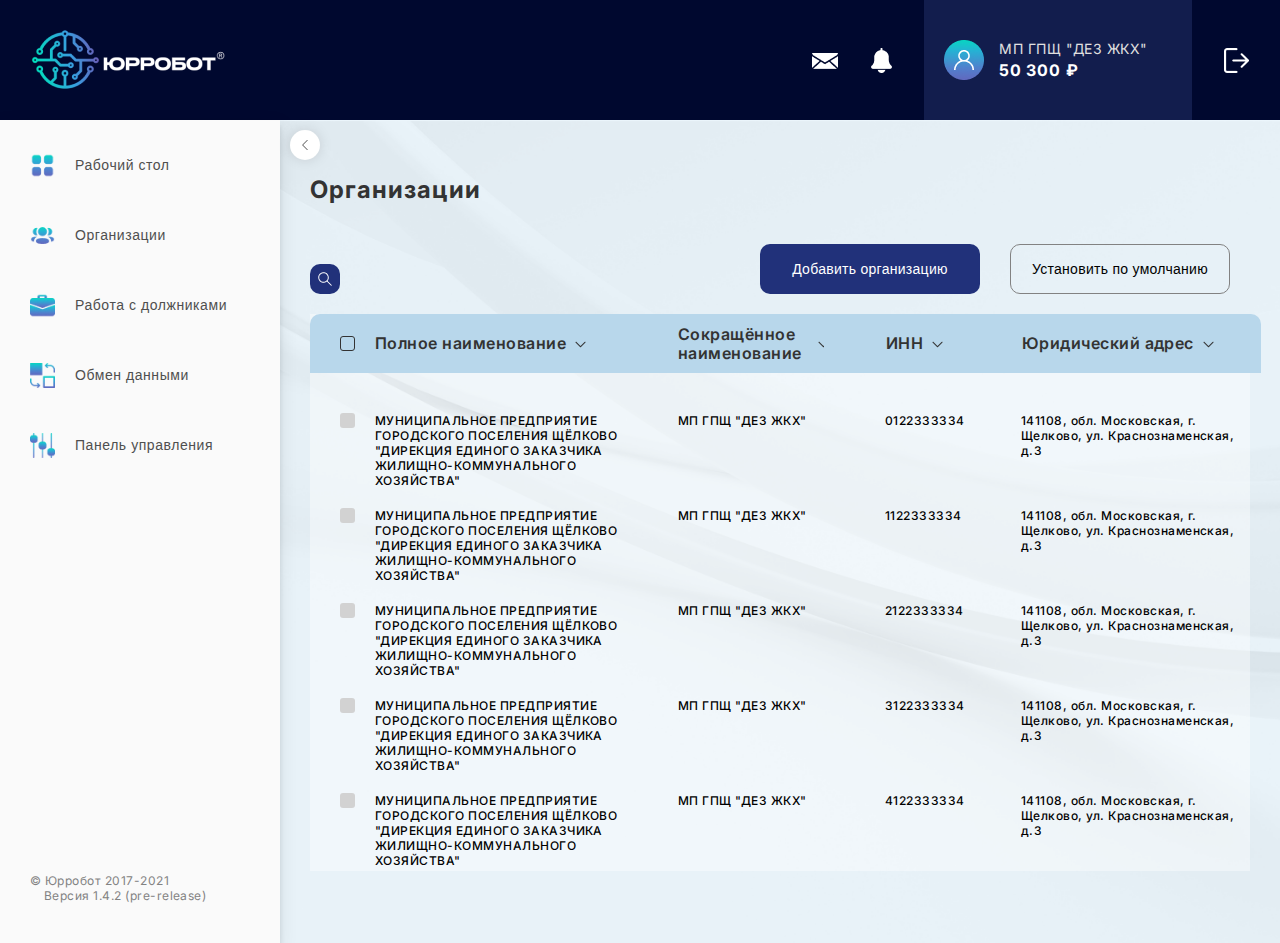
==== commit 1ab1ad00: "19/05/21-3 Синхронизация с мастером (Общим)" ====
--- a/src/index.html
+++ b/src/index.html
@@ -132,65 +132,51 @@
 
     <div class="container">
       <section id="sidebar" class="sidebar">
-        <div class="sidebar-items">
-          <div class="sidebar__item">
+        <div id="sidebar-items" class="sidebar-items">
+          <button
+            class="sidebar__item"
+            onclick="sidebarBtn(this)"
+            type="button"
+          >
             <div class="sidebar__item-img img1"></div>
-            <button
-              onclick="sidebarBtn(this)"
-              type="button"
-              class="sidebar__item-btn"
-            >
-              Рабочий стол
-            </button>
-          </div>
-          <div class="sidebar__item">
-            <div class="sidebar__item-img img2">
-              <img src="icons/3_User.png" alt="category" />
-            </div>
-            <button
-              onclick="sidebarBtn(this)"
-              type="button"
-              class="sidebar__item-btn"
-            >
-              Организации
-            </button>
-          </div>
-          <div class="sidebar__item">
-            <div class="sidebar__item-img img3">
-              <img src="icons/Work.png" alt="category" />
-            </div>
-            <button
-              onclick="sidebarBtn(this)"
-              type="button"
-              class="sidebar__item-btn"
-            >
-              Работа с должниками
-            </button>
-          </div>
-          <div class="sidebar__item">
-            <div class="sidebar__item-img img4">
-              <img src="icons/change_1.png" alt="category" />
-            </div>
-            <button
-              onclick="sidebarBtn(this)"
-              type="button"
-              class="sidebar__item-btn"
-            >
-              Обмен данными
-            </button>
-          </div>
-          <div class="sidebar__item">
-            <div class="sidebar__item-img img5">
-              <img src="icons/levels_1.png" alt="category" />
-            </div>
-            <button
-              onclick="sidebarBtn(this)"
-              type="button"
-              class="sidebar__item-btn"
-            >
-              Панель управления
-            </button>
-          </div>
+            <p class="sidebar__item-label">Рабочий стол</p>
+          </button>
+
+          <button
+            class="sidebar__item"
+            onclick="sidebarBtn(this)"
+            type="button"
+          >
+            <div class="sidebar__item-img img2"></div>
+            <p class="sidebar__item-label">Организации</p>
+          </button>
+
+          <button
+            class="sidebar__item"
+            onclick="sidebarBtn(this)"
+            type="button"
+          >
+            <div class="sidebar__item-img img3"></div>
+            <p class="sidebar__item-label">Работа с должниками</p>
+          </button>
+
+          <button
+            class="sidebar__item"
+            onclick="sidebarBtn(this)"
+            type="button"
+          >
+            <div class="sidebar__item-img img4"></div>
+            <p class="sidebar__item-label">Обмен данными</p>
+          </button>
+
+          <button
+            class="sidebar__item"
+            onclick="sidebarBtn(this)"
+            type="button"
+          >
+            <div class="sidebar__item-img img5"></div>
+            <p class="sidebar__item-label">Панель управления</p>
+          </button>
         </div>
 
         <div class="sidebar__footer">
@@ -215,6 +201,7 @@
 
           <div class="search-buttons">
             <div class="search"></div>
+
             <div>
               <button
                 onclick="renderPopup('#popup3')"
@@ -279,33 +266,33 @@
                   </th>
                 </tr>
               </table>
+
               <div class="search-box">
-
                 <input
-                class="search-box__input search-full-name"
-                type="text"
-                placeholder="Введите текст..."
-                >
+                  class="search-box__input search-full-name"
+                  type="text"
+                  placeholder="Введите текст..."
+                />
 
                 <input
-                class="search-box__input search-min-name"
-                type="text"
-                placeholder="Введите текст..."
-                >
+                  class="search-box__input search-min-name"
+                  type="text"
+                  placeholder="Введите текст..."
+                />
 
                 <input
-                class="search-box__input search-inn"
-                type="number"
-                placeholder="Введите текст..."
-                >
+                  class="search-box__input search-inn"
+                  type="text"
+                  placeholder="Введите текст..."
+                />
 
                 <input
-                class="search-box__input search-addres"
-                type="text"
-                placeholder="Введите текст..."
-                >
-
-              </div>
+                  class="search-box__input search-addres"
+                  type="text"
+                  placeholder="Введите текст..."
+                />
+              </div>
+
               <div class="main-table__items-container">
                 <table
                   id="main-table__items"
@@ -441,11 +428,11 @@
                     <td class="main-table__checked">
                       <div class="checkbox">
                         <input
-                          id="main-item3"
+                          id="main-item4"
                           class="checkbox-input"
                           type="checkbox"
                         />
-                        <label for="main-item3" class="checkbox-label"></label>
+                        <label for="main-item4" class="checkbox-label"></label>
                       </div>
                     </td>
                     <td class="main-table__max-name">
@@ -454,7 +441,7 @@
                       ХОЗЯЙСТВА"
                     </td>
                     <td class="main-table__min-name">МП ГПЩ "ДЕЗ ЖКХ"</td>
-                    <td class="main-table__inn">2122333334</td>
+                    <td class="main-table__inn">3122333334</td>
                     <td class="main-table__address">
                       141108, обл. Московская, г. Щелково, ул. Краснознаменская,
                       д.3
@@ -483,11 +470,11 @@
                     <td class="main-table__checked">
                       <div class="checkbox">
                         <input
-                          id="main-item3"
+                          id="main-item5"
                           class="checkbox-input"
                           type="checkbox"
                         />
-                        <label for="main-item3" class="checkbox-label"></label>
+                        <label for="main-item5" class="checkbox-label"></label>
                       </div>
                     </td>
                     <td class="main-table__max-name">
@@ -496,7 +483,7 @@
                       ХОЗЯЙСТВА"
                     </td>
                     <td class="main-table__min-name">МП ГПЩ "ДЕЗ ЖКХ"</td>
-                    <td class="main-table__inn">2122333334</td>
+                    <td class="main-table__inn">4122333334</td>
                     <td class="main-table__address">
                       141108, обл. Московская, г. Щелково, ул. Краснознаменская,
                       д.3
@@ -525,11 +512,11 @@
                     <td class="main-table__checked">
                       <div class="checkbox">
                         <input
-                          id="main-item3"
+                          id="main-item6"
                           class="checkbox-input"
                           type="checkbox"
                         />
-                        <label for="main-item3" class="checkbox-label"></label>
+                        <label for="main-item6" class="checkbox-label"></label>
                       </div>
                     </td>
                     <td class="main-table__max-name">
@@ -538,7 +525,7 @@
                       ХОЗЯЙСТВА"
                     </td>
                     <td class="main-table__min-name">МП ГПЩ "ДЕЗ ЖКХ"</td>
-                    <td class="main-table__inn">2122333334</td>
+                    <td class="main-table__inn">5122333334</td>
                     <td class="main-table__address">
                       141108, обл. Московская, г. Щелково, ул. Краснознаменская,
                       д.3
@@ -567,11 +554,11 @@
                     <td class="main-table__checked">
                       <div class="checkbox">
                         <input
-                          id="main-item3"
+                          id="main-item7"
                           class="checkbox-input"
                           type="checkbox"
                         />
-                        <label for="main-item3" class="checkbox-label"></label>
+                        <label for="main-item7" class="checkbox-label"></label>
                       </div>
                     </td>
                     <td class="main-table__max-name">
@@ -580,7 +567,7 @@
                       ХОЗЯЙСТВА"
                     </td>
                     <td class="main-table__min-name">МП ГПЩ "ДЕЗ ЖКХ"</td>
-                    <td class="main-table__inn">2122333334</td>
+                    <td class="main-table__inn">6122333334</td>
                     <td class="main-table__address">
                       141108, обл. Московская, г. Щелково, ул. Краснознаменская,
                       д.3
@@ -609,11 +596,11 @@
                     <td class="main-table__checked">
                       <div class="checkbox">
                         <input
-                          id="main-item3"
+                          id="main-item8"
                           class="checkbox-input"
                           type="checkbox"
                         />
-                        <label for="main-item3" class="checkbox-label"></label>
+                        <label for="main-item8" class="checkbox-label"></label>
                       </div>
                     </td>
                     <td class="main-table__max-name">
@@ -622,7 +609,7 @@
                       ХОЗЯЙСТВА"
                     </td>
                     <td class="main-table__min-name">МП ГПЩ "ДЕЗ ЖКХ"</td>
-                    <td class="main-table__inn">2122333334</td>
+                    <td class="main-table__inn">7122333334</td>
                     <td class="main-table__address">
                       141108, обл. Московская, г. Щелково, ул. Краснознаменская,
                       д.3
@@ -651,11 +638,11 @@
                     <td class="main-table__checked">
                       <div class="checkbox">
                         <input
-                          id="main-item3"
+                          id="main-item9"
                           class="checkbox-input"
                           type="checkbox"
                         />
-                        <label for="main-item3" class="checkbox-label"></label>
+                        <label for="main-item9" class="checkbox-label"></label>
                       </div>
                     </td>
                     <td class="main-table__max-name">
@@ -664,7 +651,7 @@
                       ХОЗЯЙСТВА"
                     </td>
                     <td class="main-table__min-name">МП ГПЩ "ДЕЗ ЖКХ"</td>
-                    <td class="main-table__inn">2122333334</td>
+                    <td class="main-table__inn">8122333334</td>
                     <td class="main-table__address">
                       141108, обл. Московская, г. Щелково, ул. Краснознаменская,
                       д.3
@@ -693,11 +680,11 @@
                     <td class="main-table__checked">
                       <div class="checkbox">
                         <input
-                          id="main-item3"
+                          id="main-item10"
                           class="checkbox-input"
                           type="checkbox"
                         />
-                        <label for="main-item3" class="checkbox-label"></label>
+                        <label for="main-item10" class="checkbox-label"></label>
                       </div>
                     </td>
                     <td class="main-table__max-name">
@@ -706,7 +693,7 @@
                       ХОЗЯЙСТВА"
                     </td>
                     <td class="main-table__min-name">МП ГПЩ "ДЕЗ ЖКХ"</td>
-                    <td class="main-table__inn">2122333334</td>
+                    <td class="main-table__inn">9122333334</td>
                     <td class="main-table__address">
                       141108, обл. Московская, г. Щелково, ул. Краснознаменская,
                       д.3
@@ -735,74 +722,52 @@
               </div>
             </div>
           </div>
-
-          <!-- <div class="sidebar-360">
-            <div class="sidebar-items">
-              <div class="sidebar__item">
-                <div class="sidebar__item-img">
-                  <img src="icons/Category.png" alt="category" />
-                </div>
-                <button
-                  onclick="sidebarBtn(this)"
-                  type="button"
-                  class="sidebar__item-btn"
-                >
-                  Рабочий стол
-                </button>
-              </div>
-              <div class="sidebar__item">
-                <div class="sidebar__item-img">
-                  <img src="icons/3_User.png" alt="category" />
-                </div>
-                <button
-                  onclick="sidebarBtn(this)"
-                  type="button"
-                  class="sidebar__item-btn"
-                >
-                  Организации
-                </button>
-              </div>
-              <div class="sidebar__item">
-                <div class="sidebar__item-img">
-                  <img src="icons/Work.png" alt="category" />
-                </div>
-                <button
-                  onclick="sidebarBtn(this)"
-                  type="button"
-                  class="sidebar__item-btn"
-                >
-                  Работа с должниками
-                </button>
-              </div>
-              <div class="sidebar__item">
-                <div class="sidebar__item-img">
-                  <img src="icons/change_1.png" alt="category" />
-                </div>
-                <button
-                  onclick="sidebarBtn(this)"
-                  type="button"
-                  class="sidebar__item-btn"
-                >
-                  Обмен данными
-                </button>
-              </div>
-              <div class="sidebar__item">
-                <div class="sidebar__item-img">
-                  <img src="icons/levels_1.png" alt="category" />
-                </div>
-                <button
-                  onclick="sidebarBtn(this)"
-                  type="button"
-                  class="sidebar__item-btn"
-                >
-                  Панель управления
-                </button>
-              </div>
-            </div>
-          </div> -->
         </div>
       </section>
       <!-- /.content -->
+
+      <section id="sidebar-360" class="sidebar-360">
+        <button
+          class="sidebar__item-360"
+          onclick="sidebarBtn360(this)"
+          type="button"
+        >
+          <div class="sidebar__item-img img1"></div>
+        </button>
+
+        <button
+          class="sidebar__item-360"
+          onclick="sidebarBtn360(this)"
+          type="button"
+        >
+          <div class="sidebar__item-img img2"></div>
+        </button>
+
+        <button
+          class="sidebar__item-360"
+          onclick="sidebarBtn360(this)"
+          type="button"
+        >
+          <div class="sidebar__item-img img3"></div>
+        </button>
+
+        <button
+          class="sidebar__item-360"
+          onclick="sidebarBtn360(this)"
+          type="button"
+        >
+          <div class="sidebar__item-img img4"></div>
+        </button>
+
+        <button
+          class="sidebar__item-360"
+          onclick="sidebarBtn360(this)"
+          type="button"
+        >
+          <div class="sidebar__item-img img5"></div>
+        </button>
+      </section>
+      <!-- /.sidebar-360 -->
 
       <!-- popup 1 -->
       <div id="popup1" class="popup">
@@ -816,150 +781,186 @@
           </div>
           <div class="popup__content-items">
             <div class="item selected">
-              <div class="item__icon"></div>
-              <div class="item__description">
-                <p class="item__description-title">ЮРРОБОТ</p>
-                <p class="item__description-text">
-                  Кузовенковой Л.Н выставлен счет на оплату
-                </p>
-              </div>
-              <div class="item__time">
-                <p>19.01.1970 08:39</p>
-              </div>
-            </div>
-            <div class="item">
-              <div class="item__icon"></div>
-              <div class="item__description">
-                <p class="item__description-title">ЮРРОБОТ</p>
-                <p class="item__description-text">
-                  Кузовенковой Л.Н выставлен счет на оплату
-                </p>
-              </div>
-              <div class="item__time">
-                <p>19.01.1970 08:39</p>
-              </div>
-            </div>
-            <div class="item">
-              <div class="item__icon"></div>
-              <div class="item__description">
-                <p class="item__description-title">ЮРРОБОТ</p>
-                <p class="item__description-text">
-                  Кузовенковой Л.Н выставлен счет на оплату
-                </p>
-              </div>
-              <div class="item__time">
-                <p>19.01.1970 08:39</p>
-              </div>
-            </div>
-            <div class="item">
-              <div class="item__icon"></div>
-              <div class="item__description">
-                <p class="item__description-title">ЮРРОБОТ</p>
-                <p class="item__description-text">
-                  Кузовенковой Л.Н выставлен счет на оплату
-                </p>
-              </div>
-              <div class="item__time">
-                <p>19.01.1970 08:39</p>
-              </div>
-            </div>
+              <div class="item-inner">
+                <div class="item__icon"></div>
+                <div class="item__description">
+                  <p class="item__description-title">ЮРРОБОТ</p>
+                  <p class="item__description-text">
+                    Кузовенковой Л.Н выставлен счет на оплату
+                  </p>
+                </div>
+                <div class="item__time">
+                  <p>19.01.1970 08:39</p>
+                </div>
+              </div>
+            </div>
+
+            <div class="item">
+              <div class="item-inner">
+                <div class="item__icon"></div>
+                <div class="item__description">
+                  <p class="item__description-title">ЮРРОБОТ</p>
+                  <p class="item__description-text">
+                    Кузовенковой Л.Н выставлен счет на оплату
+                  </p>
+                </div>
+                <div class="item__time">
+                  <p>19.01.1970 08:39</p>
+                </div>
+              </div>
+            </div>
+
+            <div class="item">
+              <div class="item-inner">
+                <div class="item__icon"></div>
+                <div class="item__description">
+                  <p class="item__description-title">ЮРРОБОТ</p>
+                  <p class="item__description-text">
+                    Кузовенковой Л.Н выставлен счет на оплату
+                  </p>
+                </div>
+                <div class="item__time">
+                  <p>19.01.1970 08:39</p>
+                </div>
+              </div>
+            </div>
+
+            <div class="item">
+              <div class="item-inner">
+                <div class="item__icon"></div>
+                <div class="item__description">
+                  <p class="item__description-title">ЮРРОБОТ</p>
+                  <p class="item__description-text">
+                    Кузовенковой Л.Н выставлен счет на оплату
+                  </p>
+                </div>
+                <div class="item__time">
+                  <p>19.01.1970 08:39</p>
+                </div>
+              </div>
+            </div>
+
             <div class="item selected">
-              <div class="item__icon"></div>
-              <div class="item__description">
-                <p class="item__description-title">ЮРРОБОТ</p>
-                <p class="item__description-text">
-                  Кузовенковой Л.Н выставлен счет на оплату
-                </p>
-              </div>
-              <div class="item__time">
-                <p>19.01.1970 08:39</p>
-              </div>
-            </div>
-            <div class="item">
-              <div class="item__icon"></div>
-              <div class="item__description">
-                <p class="item__description-title">ЮРРОБОТ</p>
-                <p class="item__description-text">
-                  Кузовенковой Л.Н выставлен счет на оплату
-                </p>
-              </div>
-              <div class="item__time">
-                <p>19.01.1970 08:39</p>
-              </div>
-            </div>
-            <div class="item">
-              <div class="item__icon"></div>
-              <div class="item__description">
-                <p class="item__description-title">ЮРРОБОТ</p>
-                <p class="item__description-text">
-                  Кузовенковой Л.Н выставлен счет на оплату
-                </p>
-              </div>
-              <div class="item__time">
-                <p>19.01.1970 08:39</p>
-              </div>
-            </div>
-            <div class="item">
-              <div class="item__icon"></div>
-              <div class="item__description">
-                <p class="item__description-title">ЮРРОБОТ</p>
-                <p class="item__description-text">
-                  Кузовенковой Л.Н выставлен счет на оплату
-                </p>
-              </div>
-              <div class="item__time">
-                <p>19.01.1970 08:39</p>
-              </div>
-            </div>
+              <div class="item-inner">
+                <div class="item__icon"></div>
+                <div class="item__description">
+                  <p class="item__description-title">ЮРРОБОТ</p>
+                  <p class="item__description-text">
+                    Кузовенковой Л.Н выставлен счет на оплату
+                  </p>
+                </div>
+                <div class="item__time">
+                  <p>19.01.1970 08:39</p>
+                </div>
+              </div>
+            </div>
+
+            <div class="item">
+              <div class="item-inner">
+                <div class="item__icon"></div>
+                <div class="item__description">
+                  <p class="item__description-title">ЮРРОБОТ</p>
+                  <p class="item__description-text">
+                    Кузовенковой Л.Н выставлен счет на оплату
+                  </p>
+                </div>
+                <div class="item__time">
+                  <p>19.01.1970 08:39</p>
+                </div>
+              </div>
+            </div>
+
+            <div class="item">
+              <div class="item-inner">
+                <div class="item__icon"></div>
+                <div class="item__description">
+                  <p class="item__description-title">ЮРРОБОТ</p>
+                  <p class="item__description-text">
+                    Кузовенковой Л.Н выставлен счет на оплату
+                  </p>
+                </div>
+                <div class="item__time">
+                  <p>19.01.1970 08:39</p>
+                </div>
+              </div>
+            </div>
+
+            <div class="item">
+              <div class="item-inner">
+                <div class="item__icon"></div>
+                <div class="item__description">
+                  <p class="item__description-title">ЮРРОБОТ</p>
+                  <p class="item__description-text">
+                    Кузовенковой Л.Н выставлен счет на оплату
+                  </p>
+                </div>
+                <div class="item__time">
+                  <p>19.01.1970 08:39</p>
+                </div>
+              </div>
+            </div>
+
             <div class="item selected">
-              <div class="item__icon"></div>
-              <div class="item__description">
-                <p class="item__description-title">ЮРРОБОТ</p>
-                <p class="item__description-text">
-                  Кузовенковой Л.Н выставлен счет на оплату
-                </p>
-              </div>
-              <div class="item__time">
-                <p>19.01.1970 08:39</p>
-              </div>
-            </div>
-            <div class="item">
-              <div class="item__icon"></div>
-              <div class="item__description">
-                <p class="item__description-title">ЮРРОБОТ</p>
-                <p class="item__description-text">
-                  Кузовенковой Л.Н выставлен счет на оплату
-                </p>
-              </div>
-              <div class="item__time">
-                <p>19.01.1970 08:39</p>
-              </div>
-            </div>
-            <div class="item">
-              <div class="item__icon"></div>
-              <div class="item__description">
-                <p class="item__description-title">ЮРРОБОТ</p>
-                <p class="item__description-text">
-                  Кузовенковой Л.Н выставлен счет на оплату
-                </p>
-              </div>
-              <div class="item__time">
-                <p>19.01.1970 08:39</p>
-              </div>
-            </div>
-            <div class="item">
-              <div class="item__icon"></div>
-              <div class="item__description">
-                <p class="item__description-title">ЮРРОБОТ</p>
-                <p class="item__description-text">
-                  Кузовенковой Л.Н выставлен счет на оплату
-                </p>
-              </div>
-              <div class="item__time">
-                <p>19.01.1970 08:39</p>
-              </div>
-            </div>
-          </div>
+              <div class="item-inner">
+                <div class="item__icon"></div>
+                <div class="item__description">
+                  <p class="item__description-title">ЮРРОБОТ</p>
+                  <p class="item__description-text">
+                    Кузовенковой Л.Н выставлен счет на оплату
+                  </p>
+                </div>
+                <div class="item__time">
+                  <p>19.01.1970 08:39</p>
+                </div>
+              </div>
+            </div>
+
+            <div class="item">
+              <div class="item-inner">
+                <div class="item__icon"></div>
+                <div class="item__description">
+                  <p class="item__description-title">ЮРРОБОТ</p>
+                  <p class="item__description-text">
+                    Кузовенковой Л.Н выставлен счет на оплату
+                  </p>
+                </div>
+                <div class="item__time">
+                  <p>19.01.1970 08:39</p>
+                </div>
+              </div>
+            </div>
+
+            <div class="item">
+              <div class="item-inner">
+                <div class="item__icon"></div>
+                <div class="item__description">
+                  <p class="item__description-title">ЮРРОБОТ</p>
+                  <p class="item__description-text">
+                    Кузовенковой Л.Н выставлен счет на оплату
+                  </p>
+                </div>
+                <div class="item__time">
+                  <p>19.01.1970 08:39</p>
+                </div>
+              </div>
+            </div>
+
+            <div class="item">
+              <div class="item-inner">
+                <div class="item__icon"></div>
+                <div class="item__description">
+                  <p class="item__description-title">ЮРРОБОТ</p>
+                  <p class="item__description-text">
+                    Кузовенковой Л.Н выставлен счет на оплату
+                  </p>
+                </div>
+                <div class="item__time">
+                  <p>19.01.1970 08:39</p>
+                </div>
+              </div>
+            </div>
+          </div>
+
           <div class="popup__content-footer">
             <button type="button" class="btn btn-bright">Удалить все</button>
           </div>
@@ -975,104 +976,141 @@
               <img src="icons/close-icon.png" alt="close-icon" />
             </a>
           </div>
+
           <div class="popup__content-items">
             <div class="item selected">
-              <div class="item__icon"></div>
-              <div class="item__description">
-                <p class="item__description-text">
-                  Подписание судебного приказа по ЭЦП
-                </p>
-              </div>
-            </div>
-            <div class="item">
-              <div class="item__icon"></div>
-              <div class="item__description">
-                <p class="item__description-text">
-                  Подписание судебного приказа по ЭЦП
-                </p>
-              </div>
-            </div>
-            <div class="item">
-              <div class="item__icon"></div>
-              <div class="item__description">
-                <p class="item__description-text">
-                  Подписание судебного приказа по ЭЦП
-                </p>
-              </div>
-            </div>
-            <div class="item">
-              <div class="item__icon"></div>
-              <div class="item__description">
-                <p class="item__description-text">
-                  Подписание судебного приказа по ЭЦП
-                </p>
-              </div>
-            </div>
+              <div class="item-inner">
+                <div class="item__icon"></div>
+                <div class="item__description">
+                  <p class="item__description-text">
+                    Подписание судебного приказа по ЭЦП
+                  </p>
+                </div>
+              </div>
+            </div>
+
+            <div class="item">
+              <div class="item-inner">
+                <div class="item__icon"></div>
+                <div class="item__description">
+                  <p class="item__description-text">
+                    Подписание судебного приказа по ЭЦП
+                  </p>
+                </div>
+              </div>
+            </div>
+
+            <div class="item">
+              <div class="item-inner">
+                <div class="item__icon"></div>
+                <div class="item__description">
+                  <p class="item__description-text">
+                    Подписание судебного приказа по ЭЦП
+                  </p>
+                </div>
+              </div>
+            </div>
+
+            <div class="item">
+              <div class="item-inner">
+                <div class="item__icon"></div>
+                <div class="item__description">
+                  <p class="item__description-text">
+                    Подписание судебного приказа по ЭЦП
+                  </p>
+                </div>
+              </div>
+            </div>
+
             <div class="item selected">
-              <div class="item__icon"></div>
-              <div class="item__description">
-                <p class="item__description-text">
-                  Подписание судебного приказа по ЭЦП
-                </p>
-              </div>
-            </div>
-            <div class="item">
-              <div class="item__icon"></div>
-              <div class="item__description">
-                <p class="item__description-text">
-                  Подписание судебного приказа по ЭЦП
-                </p>
-              </div>
-            </div>
-            <div class="item">
-              <div class="item__icon"></div>
-              <div class="item__description">
-                <p class="item__description-text">
-                  Подписание судебного приказа по ЭЦП
-                </p>
-              </div>
-            </div>
-            <div class="item">
-              <div class="item__icon"></div>
-              <div class="item__description">
-                <p class="item__description-text">
-                  Подписание судебного приказа по ЭЦП
-                </p>
-              </div>
-            </div>
+              <div class="item-inner">
+                <div class="item__icon"></div>
+                <div class="item__description">
+                  <p class="item__description-text">
+                    Подписание судебного приказа по ЭЦП
+                  </p>
+                </div>
+              </div>
+            </div>
+
+            <div class="item">
+              <div class="item-inner">
+                <div class="item__icon"></div>
+                <div class="item__description">
+                  <p class="item__description-text">
+                    Подписание судебного приказа по ЭЦП
+                  </p>
+                </div>
+              </div>
+            </div>
+
+            <div class="item">
+              <div class="item-inner">
+                <div class="item__icon"></div>
+                <div class="item__description">
+                  <p class="item__description-text">
+                    Подписание судебного приказа по ЭЦП
+                  </p>
+                </div>
+              </div>
+            </div>
+
+            <div class="item">
+              <div class="item-inner">
+                <div class="item__icon"></div>
+                <div class="item__description">
+                  <p class="item__description-text">
+                    Подписание судебного приказа по ЭЦП
+                  </p>
+                </div>
+              </div>
+            </div>
+
             <div class="item selected">
-              <div class="item__icon"></div>
-              <div class="item__description">
-                <p class="item__description-text">
-                  Подписание судебного приказа по ЭЦП
-                </p>
-              </div>
-            </div>
-            <div class="item">
-              <div class="item__icon"></div>
-              <div class="item__description">
-                <p class="item__description-text">
-                  Подписание судебного приказа по ЭЦП
-                </p>
-              </div>
-            </div>
-            <div class="item">
-              <div class="item__icon"></div>
-              <div class="item__description">
-                <p class="item__description-text">
-                  Подписание судебного приказа по ЭЦП
-                </p>
-              </div>
-            </div>
-            <div class="item">
-              <div class="item__icon"></div>
-              <div class="item__description">
-                <p class="item__description-text">
-                  Подписание судебного приказа по ЭЦП
-                </p>
-              </div>
-            </div>
-          </div>
+              <div class="item-inner">
+                <div class="item__icon"></div>
+                <div class="item__description">
+                  <p class="item__description-text">
+                    Подписание судебного приказа по ЭЦП
+                  </p>
+                </div>
+              </div>
+            </div>
+
+            <div class="item">
+              <div class="item-inner">
+                <div class="item__icon"></div>
+                <div class="item__description">
+                  <p class="item__description-text">
+                    Подписание судебного приказа по ЭЦП
+                  </p>
+                </div>
+              </div>
+            </div>
+
+            <div class="item">
+              <div class="item-inner">
+                <div class="item__icon"></div>
+                <div class="item__description">
+                  <p class="item__description-text">
+                    Подписание судебного приказа по ЭЦП
+                  </p>
+                </div>
+              </div>
+            </div>
+
+            <div class="item">
+              <div class="item-inner">
+                <div class="item__icon"></div>
+                <div class="item__description">
+                  <p class="item__description-text">
+                    Подписание судебного приказа по ЭЦП
+                  </p>
+                </div>
+              </div>
+            </div>
+          </div>
+
           <div class="popup__content-footer">
             <button type="button" class="btn btn-bright">Удалить все</button>
           </div>
@@ -1088,6 +1126,7 @@
               <img src="icons/close-icon.png" alt="close-icon" />
             </a>
           </div>
+
           <div class="popup__content-items">
             <div class="item">
               <input
@@ -1097,6 +1136,7 @@
               />
             </div>
           </div>
+
           <div class="popup__content-footer">
             <a href="#section" class="btn btn-bright">Отменить</a>
             <button
@@ -1149,26 +1189,29 @@
           </div>
         </div>
       </div>
+
       <!-- popup 6 -->
       <div id="popup6" class="popup">
         <a href="#section" class="popup__area"></a>
 
         <div class="popup__content edit-company">
-
           <div class="popup__content-header">
-
             <p class="content__header-title">МП ГПЩ "ДЕЗ ЖКХ"</p>
 
             <a href="#section" class="popup__close">
               <img src="icons/close-icon.png" alt="close-icon" />
             </a>
-
           </div>
 
           <div class="popup__content-items">
-
             <div class="popup-edit__header">
-              <button class="popup-edit__btn popup-edit__btn-all-info popup-edit__btn-active">
+              <button
+                class="
+                  popup-edit__btn
+                  popup-edit__btn-all-info
+                  popup-edit__btn-active
+                "
+              >
                 <div class="popup-edit__btn-title">
                   <p>Общая информация</p>
                   <div class="popup-edit__btn-title-icon"></div>
@@ -1199,7 +1242,6 @@
 
             <!-- Контейнер для вкладки "Документы" -->
             <div class="tab tab-docs"></div>
-
           </div>
         </div>
       </div>
--- a/src/css/style.css
+++ b/src/css/style.css
@@ -1 +1 @@
-*,*::after,*::before{margin:0;padding:0;-webkit-box-sizing:inherit;box-sizing:inherit}body{-webkit-box-sizing:border-box;box-sizing:border-box;margin:0;font-family:"Inter", "Arial", sans-serif}a{text-decoration:none;color:inherit}ul{list-style:none}img{max-width:100%}p,h1,h2,h3,h4,h5,h6{margin:0}button{border:none;background-color:transparent;cursor:pointer;padding:0}.container{max-width:100%;height:830px;display:-webkit-box;display:-ms-flexbox;display:flex;position:relative}::-moz-selection{color:white}::selection{color:white}h1{font-size:36px;font-weight:700;line-height:44px;letter-spacing:0.04em;text-align:left;color:#333333}.btn{width:160px;height:60px;margin-top:15px;-webkit-box-sizing:border-box;box-sizing:border-box;border-radius:10px;font-weight:500;font-size:14px;line-height:17px;letter-spacing:0.02em;-webkit-transition-property:background-color, border, color, -webkit-box-shadow;transition-property:background-color, border, color, -webkit-box-shadow;transition-property:background-color, box-shadow, border, color;transition-property:background-color, box-shadow, border, color, -webkit-box-shadow;-webkit-transition-duration:0.3s;transition-duration:0.3s}.btn:hover{border:none;background:#21317a;-webkit-box-shadow:0 15px 15px rgba(0,0,0,0.15);box-shadow:0 15px 15px rgba(0,0,0,0.15)}.btn:active{border:none;background:#00082f;-webkit-box-shadow:0 15px 15px rgba(0,0,0,0.15);box-shadow:0 15px 15px rgba(0,0,0,0.15)}.btn-dark{background:#21317a;color:#ffffff}.btn:hover{color:#ffffff}.btn-bright{border:1px solid #828282;color:#828282}.btn:hover{color:#f2f2f2}.btn-bright{border:1px solid #f2f2f2;color:#f2f2f2}.btn-body{display:-webkit-box;display:-ms-flexbox;display:flex;-webkit-box-pack:center;-ms-flex-pack:center;justify-content:center;-webkit-box-align:center;-ms-flex-align:center;align-items:center;width:220px;height:60px;border-radius:10px;font-size:14px;font-weight:500;line-height:17px;letter-spacing:0.02em;text-align:left;-webkit-transition-property:background-color, border, color, -webkit-box-shadow;transition-property:background-color, border, color, -webkit-box-shadow;transition-property:background-color, box-shadow, border, color;transition-property:background-color, box-shadow, border, color, -webkit-box-shadow;-webkit-transition-duration:0.3s;transition-duration:0.3s}@media only screen and (max-width: 1280px){.btn-body{height:50px}}.btn-body-dark{background-color:#21317a;color:#ffffff;margin-right:30px}@media only screen and (max-width: 360px){.btn-body-dark{margin-right:0}}.btn-body-dark:hover{-webkit-box-shadow:0 15px 15px rgba(0,0,0,0.15);box-shadow:0 15px 15px rgba(0,0,0,0.15)}.btn-body-dark:active{background-color:#00082f}.btn-body-bridht{background-color:transparent;color:#000000;border:1px solid #828282}.btn-body-bridht:hover{background-color:#21317a;color:#ffffff;border:none;-webkit-box-shadow:0 15px 15px rgba(0,0,0,0.15);box-shadow:0 15px 15px rgba(0,0,0,0.15)}.btn-body-bridht:active{background-color:#00082f}.popup{height:100%;width:100%;position:absolute;top:0;left:0;z-index:9999;-webkit-transition:all 0.5s;transition:all 0.5s}.popup .popup__area{position:absolute;width:100%;height:100%;top:0;left:0}.popup .popup__content{-webkit-box-shadow:0 0 14px #0000003d, 0 14px 14px #0000001f;box-shadow:0 0 14px #0000003d, 0 14px 14px #0000001f;border-radius:10px;overflow:hidden;opacity:0;-webkit-transform:scale(0.25);transform:scale(0.25);-webkit-transition:all 0.5s;transition:all 0.5s}.popup .popup__content .popup__content-header{height:79px;display:-webkit-box;display:-ms-flexbox;display:flex;-webkit-box-pack:justify;-ms-flex-pack:justify;justify-content:space-between}.popup .popup__content .popup__content-header .content__header-title{height:-webkit-max-content;height:-moz-max-content;height:max-content;margin-left:40px;margin-top:30px;font-weight:600;font-size:24px;line-height:29px;letter-spacing:0.03em}.popup .popup__content .popup__content-header .popup__close{width:15px;height:15px;margin-right:20px;margin-top:20px}.popup .popup__content .popup__content-footer{height:105px;padding:0 40px;display:-webkit-box;display:-ms-flexbox;display:flex;-webkit-box-pack:start;-ms-flex-pack:start;justify-content:flex-start}.popup .popup__content .popup__content-footer .btn{width:160px;height:60px;margin-top:15px;-webkit-box-sizing:border-box;box-sizing:border-box;border-radius:10px;font-weight:500;font-size:14px;line-height:17px;letter-spacing:0.02em;-webkit-transition-property:background-color, border, color, -webkit-box-shadow;transition-property:background-color, border, color, -webkit-box-shadow;transition-property:background-color, box-shadow, border, color;transition-property:background-color, box-shadow, border, color, -webkit-box-shadow;-webkit-transition-duration:0.3s;transition-duration:0.3s}.popup .popup__content .popup__content-footer .btn:hover{background:#21317a;-webkit-box-shadow:0 15px 15px rgba(0,0,0,0.15);box-shadow:0 15px 15px rgba(0,0,0,0.15)}.popup .popup__content .popup__content-footer .btn:active{background:#00082f;-webkit-box-shadow:0 15px 15px rgba(0,0,0,0.15);box-shadow:0 15px 15px rgba(0,0,0,0.15)}.popup .popup__content .popup__content-footer .btn-dark{background:#21317a;color:#ffffff}.popup .popup__content.message{margin:102px auto auto;width:700px;height:604px}.popup .popup__content.message .popup__content-items{height:420px;overflow-y:scroll;-ms-overflow-style:none;scrollbar-width:none}.popup .popup__content.message .popup__content-items .item{width:100%;height:60px;padding:0 40px;display:-webkit-box;display:-ms-flexbox;display:flex;-webkit-box-pack:justify;-ms-flex-pack:justify;justify-content:space-between;-webkit-box-align:center;-ms-flex-align:center;align-items:center;-webkit-transition:background 0.5s;transition:background 0.5s}.popup .popup__content.message .popup__content-items .item .item__icon{margin-right:25px;width:30px;height:30px;border-radius:10px}.popup .popup__content.message .popup__content-items .item .item__description{height:100%;margin-right:25px;padding-top:11px;padding-bottom:10px;display:-webkit-box;display:-ms-flexbox;display:flex;-webkit-box-orient:vertical;-webkit-box-direction:normal;-ms-flex-direction:column;flex-direction:column;-webkit-box-pack:justify;-ms-flex-pack:justify;justify-content:space-between;-webkit-box-flex:1;-ms-flex:1 0 30%;flex:1 0 30%;font-weight:500;letter-spacing:0.04em;text-align:left}.popup .popup__content.message .popup__content-items .item .item__description .item__description-title{font-size:16px;font-weight:600;line-height:19px}.popup .popup__content.message .popup__content-items .item .item__description .item__description-text{font-size:12px;line-height:15px}.popup .popup__content.message .popup__content-items .item .item__time{height:100%;padding-top:11px;padding-bottom:10px;display:-webkit-box;display:-ms-flexbox;display:flex;-webkit-box-orient:vertical;-webkit-box-direction:normal;-ms-flex-direction:column;flex-direction:column;-webkit-box-pack:end;-ms-flex-pack:end;justify-content:flex-end;font-size:12px;line-height:15px}.popup .popup__content.message .popup__content-items .item:hover{cursor:pointer}.popup .popup__content.message .popup__content-items::-webkit-scrollbar{width:0}.popup .popup__content.info{position:relative;margin:180px auto auto;width:600px;height:150px}.popup .popup__content.info .popup__content-header{position:relative;z-index:999;height:45px;-webkit-box-pack:end;-ms-flex-pack:end;justify-content:flex-end}.popup .popup__content.info .popup__content-header .popup__close{margin-right:15px;margin-top:15px}.popup .popup__content.info .popup__content-items{position:absolute;left:0;top:0;width:100%;height:100%}.popup .popup__content.info .popup__content-items .item{height:100%;padding:0 85px;display:-webkit-box;display:-ms-flexbox;display:flex;-webkit-box-pack:center;-ms-flex-pack:center;justify-content:center;-webkit-box-align:center;-ms-flex-align:center;align-items:center}.popup .popup__content.info .popup__content-items .item .item__description{font-weight:600;letter-spacing:0;text-align:center}.popup .popup__content.info .popup__content-items .item .item__description .item__description-text{font-size:18px;line-height:22px}.popup .popup__content.add-company{margin:102px auto auto;width:400px;height:289px}.popup .popup__content.add-company .popup__content-header .content__header-title{margin-left:25px}.popup .popup__content.add-company .popup__content-header .popup__close{margin-right:25px}.popup .popup__content.add-company .popup__content-items{height:105px;padding-top:25px;display:-webkit-box;display:-ms-flexbox;display:flex;-webkit-box-pack:center;-ms-flex-pack:center;justify-content:center;-webkit-box-align:start;-ms-flex-align:start;align-items:flex-start}.popup .popup__content.add-company .popup__content-items .item{width:100%;height:45px;padding:0 25px}.popup .popup__content.add-company .popup__content-items .item .item__input{width:100%;height:100%;padding:15px 10px;border:none;border-radius:10px;font-size:12px;font-weight:500;line-height:15px;letter-spacing:0.04em;text-align:left}.popup .popup__content.add-company .popup__content-items .item .item__input:focus{outline:none}.popup .popup__content.add-company .popup__content-footer{padding:0 25px;-webkit-box-pack:justify;-ms-flex-pack:justify;justify-content:space-between}.popup .popup__content.add-company .popup__content-footer .btn{display:-webkit-box;display:-ms-flexbox;display:flex;-webkit-box-align:center;-ms-flex-align:center;align-items:center;-webkit-box-pack:center;-ms-flex-pack:center;justify-content:center}.popup .popup__content.edit-company{margin:100px auto auto;width:960px;height:640px}.popup .popup__content.edit-company .popup__content-items{position:relative;width:100%;height:calc(100% - 100px);margin-top:21px}.popup .popup__content.edit-company .popup__content-items .popup-edit__header{width:900px;height:38px;margin:0 auto;border-bottom:1px solid #cbd0e7;display:-webkit-box;display:-ms-flexbox;display:flex;-webkit-box-pack:start;-ms-flex-pack:start;justify-content:flex-start}.popup .popup__content.edit-company .popup__content-items .popup-edit__header .popup-edit__btn{position:relative;width:184px;height:100%;display:-webkit-box;display:-ms-flexbox;display:flex;-webkit-box-orient:vertical;-webkit-box-direction:normal;-ms-flex-direction:column;flex-direction:column;-webkit-box-pack:justify;-ms-flex-pack:justify;justify-content:space-between;-webkit-box-align:center;-ms-flex-align:center;align-items:center}.popup .popup__content.edit-company .popup__content-items .popup-edit__header .popup-edit__btn .popup-edit__btn-title{width:-webkit-max-content;width:-moz-max-content;width:max-content;display:-webkit-box;display:-ms-flexbox;display:flex;-webkit-box-pack:justify;-ms-flex-pack:justify;justify-content:space-between;-webkit-box-align:center;-ms-flex-align:center;align-items:center}.popup .popup__content.edit-company .popup__content-items .popup-edit__header .popup-edit__btn .popup-edit__btn-title p{font-size:14px;font-weight:400;line-height:17px;letter-spacing:0.02em;text-align:left;-webkit-transition:all 0.3s;transition:all 0.3s}.popup .popup__content.edit-company .popup__content-items .popup-edit__header .popup-edit__btn .popup-edit__btn-title .popup-edit__btn-title-icon{margin-left:10px;width:20px;height:20px;-webkit-transition:all 0.3s;transition:all 0.3s}.popup .popup__content.edit-company .popup__content-items .popup-edit__header .popup-edit__btn .btn-line{width:100%;height:3px;background:#5080cd;border-radius:3px;position:absolute;left:0;top:calc(100% - 2px);opacity:0;-webkit-transition:opacity 0.3s linear;transition:opacity 0.3s linear}.popup .popup__content.edit-company .popup__content-items .popup-edit__header .popup-edit__btn.popup-edit__btn-all-info{margin-left:10px}.popup .popup__content.edit-company .popup__content-items .popup-edit__header .popup-edit__btn.popup-edit__btn-staff{margin-left:80px}.popup .popup__content.edit-company .popup__content-items .popup-edit__header .popup-edit__btn.popup-edit__btn-docs{margin-left:55px}.popup .popup__content.edit-company .popup__content-items .popup-edit__header .popup-edit__btn.popup-edit__btn-active .btn-line{width:100%;height:3px;background:#5080cd;border-radius:3px;position:absolute;left:0;top:calc(100% - 2px);opacity:1;-webkit-transition:opacity 0.3s linear;transition:opacity 0.3s linear}.popup .popup__content.edit-company .popup__content-items .tab{width:100%;position:absolute;left:0;top:38px;opacity:0;visibility:hidden;-webkit-transition:all .3s linear;transition:all .3s linear}.popup .popup__content.edit-company .popup__content-items .tab.tab-all-info{height:50px;background:#000}.popup .popup__content.edit-company .popup__content-items .tab.tab-staff{height:50px;background:#090}.popup .popup__content.edit-company .popup__content-items .tab.tab-docs{height:50px;background:#050}.popup .popup__content.edit-company .popup__content-items .tab.tab-active.tab-all-info{z-index:10;opacity:1;visibility:visible}.popup .popup__content.edit-company .popup__content-items .tab.tab-active.tab-staff{z-index:10;opacity:1;visibility:visible}.popup .popup__content.edit-company .popup__content-items .tab.tab-active.tab-docs{z-index:10;opacity:1;visibility:visible}#popup1,#popup2,#popup3,#popup4,#popup5,#popup6{opacity:0;visibility:hidden}#popup1:target,#popup2:target,#popup3:target,#popup4:target,#popup5:target,#popup6:target{opacity:1;visibility:visible}#popup1:target .popup__content,#popup2:target .popup__content,#popup3:target .popup__content,#popup4:target .popup__content,#popup5:target .popup__content,#popup6:target .popup__content{opacity:1;-webkit-transform:scale(1);transform:scale(1)}#popup2 .message .popup__content-items .item .item__description{-webkit-box-pack:center;-ms-flex-pack:center;justify-content:center}.light-theme .popup{background-color:rgba(0,8,47,0.4)}.light-theme .popup .popup__content{background:#ffffff}.light-theme .popup .popup__content .popup__content-header .content__header-title{color:#333333}.light-theme .popup .popup__content .popup__content-footer .btn:hover{border:none;color:#ffffff}.light-theme .popup .popup__content .popup__content-footer .btn-bright{border:1px solid #828282;color:#828282}.light-theme .popup .popup__content.message .popup__content-items .item .item__icon{background:url(../icons/message-icon_light.png)}.light-theme .popup .popup__content.message .popup__content-items .item .item__description{color:#4f4f4f}.light-theme .popup .popup__content.message .popup__content-items .item .item__description .item__description-title{color:#000000}.light-theme .popup .popup__content.message .popup__content-items .item .item__time{color:#4f4f4f}.light-theme .popup .popup__content.message .popup__content-items .item.selected{background:#cde7f7}.light-theme .popup .popup__content.message .popup__content-items .item.selected .item__description{color:#000000}.light-theme .popup .popup__content.message .popup__content-items .item.selected .item__time{color:#000000}.light-theme .popup .popup__content.message .popup__content-items .item:hover{background:#cde7f7}.light-theme .popup .popup__content.info .popup__content-items .item .item__description{color:#333333}.light-theme .popup .popup__content.add-company .popup__content-items .item .item__input{color:#828282;background:#e0e0e0}.light-theme .popup .popup__content.add-company .popup__content-items .item .item__input::-webkit-input-placeholder{color:#828282}.light-theme .popup .popup__content.add-company .popup__content-items .item .item__input:-ms-input-placeholder{color:#828282}.light-theme .popup .popup__content.add-company .popup__content-items .item .item__input::-ms-input-placeholder{color:#828282}.light-theme .popup .popup__content.add-company .popup__content-items .item .item__input::placeholder{color:#828282}.light-theme .popup .popup__content.edit-company .popup__content-items .popup-edit__header{border-bottom:1px solid #cbd0e7}.light-theme .popup .popup__content.edit-company .popup__content-items .popup-edit__header .popup-edit__btn .popup-edit__btn-title p{color:#828282}.light-theme .popup .popup__content.edit-company .popup__content-items .popup-edit__header .popup-edit__btn.popup-edit__btn-all-info .popup-edit__btn-title .popup-edit__btn-title-icon{background-image:url(../icons/all_info_light_def.png)}.light-theme .popup .popup__content.edit-company .popup__content-items .popup-edit__header .popup-edit__btn.popup-edit__btn-staff .popup-edit__btn-title .popup-edit__btn-title-icon{background-image:url(../icons/staff_light_def.png)}.light-theme .popup .popup__content.edit-company .popup__content-items .popup-edit__header .popup-edit__btn.popup-edit__btn-docs .popup-edit__btn-title .popup-edit__btn-title-icon{background-image:url(../icons/docs_light_def.png)}.light-theme .popup .popup__content.edit-company .popup__content-items .popup-edit__header .popup-edit__btn.popup-edit__btn-active .popup-edit__btn-title p{font-weight:500;color:#21317a}.light-theme .popup .popup__content.edit-company .popup__content-items .popup-edit__header .popup-edit__btn.popup-edit__btn-active .btn-line{background:#5080cd}.light-theme .popup .popup__content.edit-company .popup__content-items .popup-edit__header .popup-edit__btn.popup-edit__btn-active.popup-edit__btn-all-info .popup-edit__btn-title .popup-edit__btn-title-icon{background-image:url(../icons/all_info_light.png)}.light-theme .popup .popup__content.edit-company .popup__content-items .popup-edit__header .popup-edit__btn.popup-edit__btn-active.popup-edit__btn-staff .popup-edit__btn-title .popup-edit__btn-title-icon{background-image:url(../icons/staff_light.png)}.light-theme .popup .popup__content.edit-company .popup__content-items .popup-edit__header .popup-edit__btn.popup-edit__btn-active.popup-edit__btn-docs .popup-edit__btn-title .popup-edit__btn-title-icon{background-image:url(../icons/docs_light.png)}.dark-theme .popup{background-color:rgba(0,8,47,0.4)}.dark-theme .popup .popup__content{background:#231f20}.dark-theme .popup .popup__content .popup__content-header .content__header-title{color:#f2f2f2}.dark-theme .popup .popup__content .popup__content-footer .btn:hover{border:none;color:#f2f2f2}.dark-theme .popup .popup__content .popup__content-footer .btn-bright{border:1px solid #f2f2f2;color:#f2f2f2}.dark-theme .popup .popup__content.message .popup__content-items .item .item__icon{background:url(../icons/message-icon_dark.png)}.dark-theme .popup .popup__content.message .popup__content-items .item .item__description{color:#e0e0e0}.dark-theme .popup .popup__content.message .popup__content-items .item .item__description .item__description-title{color:#f2f2f2}.dark-theme .popup .popup__content.message .popup__content-items .item .item__time{color:#e0e0e0}.dark-theme .popup .popup__content.message .popup__content-items .item.selected{background:#389ee040}.dark-theme .popup .popup__content.message .popup__content-items .item.selected .item__description{color:#f2f2f2}.dark-theme .popup .popup__content.message .popup__content-items .item.selected .item__time{color:#f2f2f2}.dark-theme .popup .popup__content.message .popup__content-items .item:hover{background:#389ee040}.dark-theme .popup .popup__content.info .popup__content-items .item .item__description{color:#f2f2f2}.dark-theme .popup .popup__content.add-company .popup__content-items .item .item__input{color:#f2f2f2;background:#4f4f4f}.dark-theme .popup .popup__content.add-company .popup__content-items .item .item__input::-webkit-input-placeholder{color:#f2f2f2}.dark-theme .popup .popup__content.add-company .popup__content-items .item .item__input:-ms-input-placeholder{color:#f2f2f2}.dark-theme .popup .popup__content.add-company .popup__content-items .item .item__input::-ms-input-placeholder{color:#f2f2f2}.dark-theme .popup .popup__content.add-company .popup__content-items .item .item__input::placeholder{color:#f2f2f2}.dark-theme .popup .popup__content.edit-company .popup__content-items .popup-edit__header{border-bottom:1px solid #4f4f4f}.dark-theme .popup .popup__content.edit-company .popup__content-items .popup-edit__header .popup-edit__btn .popup-edit__btn-title p{color:#bdbdbd}.dark-theme .popup .popup__content.edit-company .popup__content-items .popup-edit__header .popup-edit__btn.popup-edit__btn-all-info .popup-edit__btn-title .popup-edit__btn-title-icon{background-image:url(../icons/all_info_dark_def.png)}.dark-theme .popup .popup__content.edit-company .popup__content-items .popup-edit__header .popup-edit__btn.popup-edit__btn-staff .popup-edit__btn-title .popup-edit__btn-title-icon{background-image:url(../icons/staff_dark_def.png)}.dark-theme .popup .popup__content.edit-company .popup__content-items .popup-edit__header .popup-edit__btn.popup-edit__btn-docs .popup-edit__btn-title .popup-edit__btn-title-icon{background-image:url(../icons/docs_dark_def.png)}.dark-theme .popup .popup__content.edit-company .popup__content-items .popup-edit__header .popup-edit__btn.popup-edit__btn-active .popup-edit__btn-title p{font-weight:500;color:#495cff}.dark-theme .popup .popup__content.edit-company .popup__content-items .popup-edit__header .popup-edit__btn.popup-edit__btn-active .btn-line{background:#5080cd}.dark-theme .popup .popup__content.edit-company .popup__content-items .popup-edit__header .popup-edit__btn.popup-edit__btn-active.popup-edit__btn-all-info .popup-edit__btn-title .popup-edit__btn-title-icon{background-image:url(../icons/all_info_dark.png)}.dark-theme .popup .popup__content.edit-company .popup__content-items .popup-edit__header .popup-edit__btn.popup-edit__btn-active.popup-edit__btn-staff .popup-edit__btn-title .popup-edit__btn-title-icon{background-image:url(../icons/staff_dark.png)}.dark-theme .popup .popup__content.edit-company .popup__content-items .popup-edit__header .popup-edit__btn.popup-edit__btn-active.popup-edit__btn-docs .popup-edit__btn-title .popup-edit__btn-title-icon{background-image:url(../icons/docs_dark.png)}.light-theme #theme{background-color:#ffffff;color:#000000}.dark-theme #theme{background-color:#000000;color:#ffffff}#main-table-container{display:block;width:100%;max-height:557px;margin-top:20px}@media only screen and (max-width: 360px){#main-table-container{height:340px;width:100vw;border-radius:10px}}#main-table-container .table{width:-webkit-max-content;width:-moz-max-content;width:max-content;height:557px;overflow-x:auto;-ms-overflow-style:none;scrollbar-width:none}@media only screen and (max-width: 360px){#main-table-container .table{width:100vw;max-height:306px}}#main-table-container .table .search-box{width:-webkit-max-content;width:-moz-max-content;width:max-content;height:0;margin-top:0;display:-webkit-box;display:-ms-flexbox;display:flex;-webkit-box-align:center;-ms-flex-align:center;align-items:center;-webkit-box-pack:start;-ms-flex-pack:start;justify-content:flex-start;opacity:0;visibility:hidden;-webkit-transform:scaleY(0);transform:scaleY(0);-webkit-transition:all 0.3s linear;transition:all 0.3s linear}#main-table-container .table .search-box .search-box__input{height:45px;border-radius:10px;padding:15px 10px;border:none;font-size:12px;font-weight:500;line-height:15px;letter-spacing:0.04em;text-align:left}#main-table-container .table .search-box .search-box__input.search-full-name{margin-left:30px;width:365px}#main-table-container .table .search-box .search-box__input.search-min-name{margin-left:92px;width:265px}#main-table-container .table .search-box .search-box__input.search-inn{margin-left:83px;width:118px}#main-table-container .table .search-box .search-box__input.search-addres{margin-left:49px;width:242px}@media only screen and (max-width: 940px){#main-table-container .table .search-box .search-box__input.search-full-name{margin-left:20px;width:278px}#main-table-container .table .search-box .search-box__input.search-min-name{margin-left:60px;width:145px}#main-table-container .table .search-box .search-box__input.search-inn{margin-left:62px;width:118px}#main-table-container .table .search-box .search-box__input.search-addres{margin-left:18px;width:219px}}@media only screen and (max-width: 360px){#main-table-container .table .search-box .search-box__input.search-full-name{margin-left:20px;width:278px}#main-table-container .table .search-box .search-box__input.search-min-name{margin-left:55px;width:145px}#main-table-container .table .search-box .search-box__input.search-inn{margin-left:67px;width:118px}#main-table-container .table .search-box .search-box__input.search-addres{margin-left:18px;width:219px}}#main-table-container .table .search-box .search-box__input:focus{outline:none}#main-table-container .table .search-box.active-search-box{opacity:1;visibility:visible;-webkit-transform:scaleY(1);transform:scaleY(1);height:45px;margin-top:30px}#main-table-container .table .search-box.active-search-box+.main-table__items-container{max-height:423px}@media only screen and (max-width: 360px){#main-table-container .table .search-box.active-search-box+.main-table__items-container{max-height:167px}}#main-table-container .table .main-table,#main-table-container .table .main-table__items-container .main-table{width:-webkit-max-content;width:-moz-max-content;width:max-content;border-collapse:collapse;border-spacing:0;color:#000000}#main-table-container .table .main-table .main-table__checked,#main-table-container .table .main-table__items-container .main-table .main-table__checked{width:65px}#main-table-container .table .main-table .main-table__checked .checkbox,#main-table-container .table .main-table__items-container .main-table .main-table__checked .checkbox{position:relative;width:15px;height:15px;margin-left:30px;margin-right:20px}#main-table-container .table .main-table .main-table__checked .checkbox .checkbox-input,#main-table-container .table .main-table__items-container .main-table .main-table__checked .checkbox .checkbox-input{-webkit-appearance:none;-moz-appearance:none;appearance:none;position:absolute;left:0;top:0}#main-table-container .table .main-table .main-table__checked .checkbox .checkbox-input:checked+.checkbox-label::before,#main-table-container .table .main-table__items-container .main-table .main-table__checked .checkbox .checkbox-input:checked+.checkbox-label::before{background:#cbd0e7}#main-table-container .table .main-table .main-table__checked .checkbox .checkbox-input:checked+.checkbox-label::after,#main-table-container .table .main-table__items-container .main-table .main-table__checked .checkbox .checkbox-input:checked+.checkbox-label::after{opacity:1}#main-table-container .table .main-table .main-table__checked .checkbox .checkbox-label::before,#main-table-container .table .main-table__items-container .main-table .main-table__checked .checkbox .checkbox-label::before{content:"";display:block;height:15px;width:15px;border-radius:3px;background:#d2d2d2;position:absolute;left:0;top:0;z-index:1;-webkit-transition:background 0.1s linear;transition:background 0.1s linear}#main-table-container .table .main-table .main-table__checked .checkbox .checkbox-label::after,#main-table-container .table .main-table__items-container .main-table .main-table__checked .checkbox .checkbox-label::after{content:"";display:block;height:9px;width:9px;border-radius:50%;background:#21317a;opacity:0;position:absolute;left:50%;top:50%;-webkit-transform:translate(-50%, -50%);transform:translate(-50%, -50%);z-index:2;-webkit-transition:opacity 0.1s linear;transition:opacity 0.1s linear}#main-table-container .table .main-table .main-table__max-name,#main-table-container .table .main-table__items-container .main-table .main-table__max-name{width:489px;padding-right:120px;font-size:12px;font-weight:500;line-height:15px;letter-spacing:0.04em;text-align:left}@media only screen and (max-width: 1760px){#main-table-container .table .main-table .main-table__max-name,#main-table-container .table .main-table__items-container .main-table .main-table__max-name{width:419px;padding-right:50px}}@media only screen and (max-width: 1280px){#main-table-container .table .main-table .main-table__max-name,#main-table-container .table .main-table__items-container .main-table .main-table__max-name{width:303px;padding-right:50px}}#main-table-container .table .main-table .main-table__min-name,#main-table-container .table .main-table__items-container .main-table .main-table__min-name{width:367px;font-size:12px;font-weight:500;line-height:15px;letter-spacing:0.04em;text-align:left}@media only screen and (max-width: 1760px){#main-table-container .table .main-table .main-table__min-name,#main-table-container .table .main-table__items-container .main-table .main-table__min-name{width:348px}}@media only screen and (max-width: 1280px){#main-table-container .table .main-table .main-table__min-name,#main-table-container .table .main-table__items-container .main-table .main-table__min-name{width:207px}#main-table-container .table .main-table .main-table__min-name p,#main-table-container .table .main-table__items-container .main-table .main-table__min-name p{width:125px}}#main-table-container .table .main-table .main-table__inn,#main-table-container .table .main-table__items-container .main-table .main-table__inn{width:207px;font-size:12px;font-weight:500;line-height:15px;letter-spacing:0.04em;text-align:left}@media only screen and (max-width: 1760px){#main-table-container .table .main-table .main-table__inn,#main-table-container .table .main-table__items-container .main-table .main-table__inn{width:167px}}@media only screen and (max-width: 1280px){#main-table-container .table .main-table .main-table__inn,#main-table-container .table .main-table__items-container .main-table .main-table__inn{width:117px}}#main-table-container .table .main-table .main-table__address,#main-table-container .table .main-table__items-container .main-table .main-table__address{width:352px;font-size:12px;font-weight:500;line-height:15px;letter-spacing:0.04em;text-align:left}@media only screen and (max-width: 1760px){#main-table-container .table .main-table .main-table__address,#main-table-container .table .main-table__items-container .main-table .main-table__address{width:292px}}@media only screen and (max-width: 1280px){#main-table-container .table .main-table .main-table__address,#main-table-container .table .main-table__items-container .main-table .main-table__address{width:258px}}#main-table-container .table .main-table__header{width:-webkit-max-content;width:-moz-max-content;width:max-content;height:59px;background:#b8d7eb;border-radius:10px 10px 0 0;color:#333333}#main-table-container .table .main-table__header .main-table__checked .checkbox .checkbox-label::before{background:transparent;border:1px solid #333333}#main-table-container .table .main-table__header .main-table__max-name{font-size:16px;font-weight:600;line-height:19px}#main-table-container .table .main-table__header .main-table__min-name{font-size:16px;font-weight:600;line-height:19px}#main-table-container .table .main-table__header .main-table__inn{font-size:16px;font-weight:600;line-height:19px}#main-table-container .table .main-table__header .main-table__address{font-size:16px;font-weight:600;line-height:19px}#main-table-container .table .main-table__header .header-item{display:-webkit-box;display:-ms-flexbox;display:flex;-webkit-box-pack:start;-ms-flex-pack:start;justify-content:flex-start;-webkit-box-align:center;-ms-flex-align:center;align-items:center}#main-table-container .table .main-table__header .header-item .th-sort-icon{width:15px;height:15px;background-repeat:no-repeat;background-size:cover;margin-left:7px}#main-table-container .table .main-table__header th{position:relative}#main-table-container .table .main-table__items{margin-top:40px}#main-table-container .table .main-table__items .main-table__item{height:95px}#main-table-container .table .main-table__items .main-table__item.hidden__item{display:none}#main-table-container .table .main-table__items .main-table__item .item__edit{width:0;position:relative}#main-table-container .table .main-table__items .main-table__item .item__edit .item__edit-block{width:30px;height:80px;padding:5px 0;display:-webkit-box;display:-ms-flexbox;display:flex;-webkit-box-orient:vertical;-webkit-box-direction:normal;-ms-flex-direction:column;flex-direction:column;-webkit-box-align:center;-ms-flex-align:center;align-items:center;-webkit-box-pack:justify;-ms-flex-pack:justify;justify-content:space-between;background:#ffffff;-webkit-box-shadow:0 15px 15px rgba(0,0,0,0.15);box-shadow:0 15px 15px rgba(0,0,0,0.15);border-radius:10px;position:absolute;top:-28px;left:-60px;visibility:hidden;opacity:0;-webkit-transform:scale(0.25);transform:scale(0.25);-webkit-transition:all 0.5s;transition:all 0.5s}#main-table-container .table .main-table__items .main-table__item .item__edit .item__edit-block.edit-block-hidden{visibility:visible;opacity:1;-webkit-transform:scale(1);transform:scale(1)}#main-table-container .table .main-table__items .main-table__item .item__edit .item__edit-block .edit-block__btn{width:15px;height:15px;background-repeat:no-repeat;background-size:cover}#main-table-container .table .main-table__items .main-table__item .item__edit .item__edit-block .edit-block__btn.btn-item-hidden{background-image:url(../icons/eye_1.png)}#main-table-container .table .main-table__items .main-table__item .item__edit .item__edit-block .edit-block__btn.btn-item-edit{background-image:url(../icons/pencil_1.png)}#main-table-container .table .main-table__items .main-table__item .item__edit .item__edit-block .edit-block__btn.btn-item-remove{background-image:url(../icons/cancel_2.png)}#main-table-container .table .main-table__items .main-table__item td{height:inherit;vertical-align:top}#main-table-container .table .main-table__items-container{width:-webkit-max-content;width:-moz-max-content;width:max-content;max-height:498px;overflow-y:scroll;-webkit-transition:all 0.3s linear;transition:all 0.3s linear;-ms-overflow-style:none;scrollbar-width:none}@media only screen and (max-width: 360px){#main-table-container .table .main-table__items-container{max-height:242px}}#main-table-container .table .main-table__items-container::-webkit-scrollbar{width:0}#main-table-container .table::-webkit-scrollbar{height:5px;background-color:#f2f2f2}#main-table-container .table::-webkit-scrollbar-thumb{background:#b8d7eb;border-radius:10px}.light-theme #main-table-container{background:rgba(255,255,255,0.4)}.light-theme #main-table-container .table .search-box .search-box__input{background:#e0e0e0;color:#4f4f4f}.light-theme #main-table-container .table .main-table{color:#000000}.light-theme #main-table-container .table .main-table__header{background:#b8d7eb;color:#333333}.light-theme #main-table-container .table .main-table__header .main-table__checked .checkbox .checkbox-label::before{border:1px solid #333333}.light-theme #main-table-container .table .main-table__header th .th-sort-icon{margin-top:2px;width:15px;background-image:url("../icons/Arrow_Up_Dark.png")}.dark-theme #main-table-container{background:rgba(45,44,43,0.6)}.dark-theme #main-table-container .table .search-box .search-box__input{background:#4f4f4f;color:#bdbdbd}.dark-theme #main-table-container .table .main-table{color:#f2f2f2}.dark-theme #main-table-container .table .main-table__header{background:#312f2d;color:#bdbdbd}.dark-theme #main-table-container .table .main-table__header .main-table__checked .checkbox .checkbox-label::before{border:1px solid #bdbdbd}.dark-theme #main-table-container .table .main-table__header th .th-sort-icon{margin-top:2px;width:15px;background-image:url("../icons/Arrow_Up_Light.png")}.sidebar-360{width:100vw;height:60px}.header{max-width:100%;height:120px;background-color:#00082f;display:-webkit-box;display:-ms-flexbox;display:flex;-webkit-box-pack:justify;-ms-flex-pack:justify;justify-content:space-between;padding-left:30px}@media only screen and (max-width: 1100px){.header{padding-left:20px}}@media only screen and (max-width: 360px){.header{height:60px}}.header .header-left{display:-webkit-box;display:-ms-flexbox;display:flex;-webkit-box-align:center;-ms-flex-align:center;align-items:center}.header .header-left .header__logo{width:196px;height:60px;background-image:url("../icons/Слой_2_2.png");background-repeat:no-repeat;background-size:contain;margin-right:109px}@media only screen and (max-width: 1760px){.header .header-left .header__logo{margin-right:59px}}@media only screen and (max-width: 1100px){.header .header-left .header__logo{width:163px;height:50px}}@media only screen and (max-width: 360px){.header .header-left .header__logo{width:35px;height:30px;background-image:url("../icons/logo_1100.png");margin-right:36px}}.header .header-left .header__info:not(:nth-child(6)){margin-right:80px}.header .header-left .header__info{width:-webkit-max-content;width:-moz-max-content;width:max-content}@media only screen and (max-width: 1280px){.header .header-left .header__info{display:none}}.header .header-left .header__info .header__info-number{font-size:18px;font-weight:600;line-height:22px;text-align:left;color:#ffffff;margin-bottom:5px}.header .header-left .header__info .header__info-label{font-size:14px;font-weight:400;line-height:17px;letter-spacing:0.04em;text-align:left;color:#e0e0e0;white-space:nowrap}.header .header-right{display:-webkit-box;display:-ms-flexbox;display:flex;-webkit-box-align:center;-ms-flex-align:center;align-items:center}.header .header-right .header__email{margin-right:31px}@media only screen and (max-width: 360px){.header .header-right .header__email{margin-right:20px}}.header .header-right .header__email .header__email-1{width:26px;height:26px;background-image:url("../icons/mail_1.png");background-repeat:no-repeat;background-size:contain;background-position:center}.header .header-right .header__email .header__email-1:hover{background-image:url("../../icons/new-email_4.png")}@media only screen and (max-width: 360px){.header .header-right .header__email .header__email-1{width:20px;height:20px}}.header .header-right .dropdown-email{position:relative}.header .header-right .dropdown-email:hover .dropdown-email__content{display:block}.header .header-right .dropdown-email .dropdown-email__content{display:none;overflow:hidden;position:absolute;left:-75px;top:73px;z-index:1;width:170px;height:155px;padding:0 10px 10px 10px;background-color:#00082f;-webkit-box-shadow:0 9px 18px rgba(0,0,0,0.18),0 5.5px 5px rgba(0,0,0,0.237602);box-shadow:0 9px 18px rgba(0,0,0,0.18),0 5.5px 5px rgba(0,0,0,0.237602);border-radius:0 0 10px 10px;-webkit-transition:all 2s;transition:all 2s}@media only screen and (max-width: 360px){.header .header-right .dropdown-email .dropdown-email__content{display:none}}.header .header-right .dropdown-email .dropdown-email__content .dropdown-email__item{display:-webkit-box;display:-ms-flexbox;display:flex;border-bottom:1px solid #21317a;height:-webkit-max-content;height:-moz-max-content;height:max-content;padding-top:10px}.header .header-right .dropdown-email .dropdown-email__content .dropdown-email__item .dropdown-email__item-left{margin-right:10px}.header .header-right .dropdown-email .dropdown-email__content .dropdown-email__item .dropdown-email__item-right{width:132px}.header .header-right .dropdown-email .dropdown-email__content .dropdown-email__item .dropdown-email__item-right .dropdown-email__item-heading{font-weight:500;line-height:20px;letter-spacing:0.03em;text-align:left;color:#f2f2f2;margin-bottom:5px}.header .header-right .dropdown-email .dropdown-email__content .dropdown-email__item .dropdown-email__item-right .dropdown-email__item-text{font-size:10px;font-weight:400;line-height:12px;letter-spacing:0.005em;text-align:left;color:#bdbdbd;margin-bottom:5px}.header .header-right .dropdown-email .dropdown-email__content .dropdown-email__item .dropdown-email__item-right .dropdown-email__item-date{display:-webkit-box;display:-ms-flexbox;display:flex;font-size:10px;font-weight:400;line-height:12px;letter-spacing:0.005em;text-align:left;color:#bdbdbd;margin-bottom:10px}.header .header-right .dropdown-email .dropdown-email__content .dropdown-email__item .dropdown-email__item-right .dropdown-email__item-date .dropdown-email__item-day{margin-right:26px}.header .header-right .header__bell{width:25px;height:25px;background-image:url("../icons/bell_1.png");background-repeat:no-repeat;background-size:contain;background-position:center;margin-right:43px}.header .header-right .header__bell:hover{background-image:url("../icons/notification_4.png")}@media only screen and (max-width: 360px){.header .header-right .header__bell{width:20px;height:20px;margin-right:15px}}.header .header-right .header__user{height:100%;width:-webkit-max-content;width:-moz-max-content;width:max-content}.header .header-right .header__user .header__user-data{background:#121d4d;height:100%;padding-left:20px;display:-webkit-box;display:-ms-flexbox;display:flex;-webkit-box-pack:justify;-ms-flex-pack:justify;justify-content:space-between;-webkit-box-align:center;-ms-flex-align:center;align-items:center}@media only screen and (max-width: 360px){.header .header-right .header__user .header__user-data{padding-left:7px}}.header .header-right .header__user .header__user-data .header__user-img{background-image:url("../icons/avatar.png");background-repeat:no-repeat;background-size:contain;background-position:center;width:40px;height:40px}@media only screen and (max-width: 360px){.header .header-right .header__user .header__user-data .header__user-img{width:35px;height:35px}}.header .header-right .header__user .header__user-data .header__user-block{margin-left:15px}.header .header-right .header__user .header__user-data .header__user-block .header__user-name{font-size:14px;font-weight:400;line-height:20px;letter-spacing:0.04em;text-align:left;color:#e0e0e0}@media only screen and (max-width: 360px){.header .header-right .header__user .header__user-data .header__user-block .header__user-name{font-size:9px;font-weight:400;line-height:11px;letter-spacing:0;text-align:left}}.header .header-right .header__user .header__user-data .header__user-block .header__user-sum{font-size:16px;font-weight:700;line-height:22px;letter-spacing:0.05em;text-align:left;color:#ffffff}@media only screen and (max-width: 360px){.header .header-right .header__user .header__user-data .header__user-block .header__user-sum{font-size:10px;font-weight:600;line-height:12px;letter-spacing:0;text-align:left}}.header .header-right .header__user .header__user-data .header__user-arrow{height:100%;padding:0 20px 0 24px;background-image:url(../../icons/ArrowUp5.png);background-repeat:no-repeat;background-position:center}@media only screen and (max-width: 360px){.header .header-right .header__user .header__user-data .header__user-arrow{display:none}}.header .header-right .dropdown__user{position:relative}.header .header-right .dropdown__user .dropdown__user-content{opacity:0;position:absolute;z-index:1;height:140px;width:100%;background-color:#121d4c;-webkit-box-shadow:0 9px 18px rgba(0,0,0,0.18),0 5.5px 5px rgba(0,0,0,0.237602);box-shadow:0 9px 18px rgba(0,0,0,0.18),0 5.5px 5px rgba(0,0,0,0.237602);border-radius:0 0 10px 10px;-webkit-transition:all 0.2s;transition:all 0.2s}.header .header-right .dropdown__user .dropdown__user-content .chekbox{display:-webkit-box;display:-ms-flexbox;display:flex;-webkit-box-pack:justify;-ms-flex-pack:justify;justify-content:space-between;-webkit-box-align:center;-ms-flex-align:center;align-items:center;font-size:12px;font-weight:400;line-height:17px;letter-spacing:0.04em;text-align:left;color:#e0e0e0;height:57px;padding:0 27px 0 30px}.header .header-right .dropdown__user .dropdown__user-content .chekbox .switch{position:relative;display:inline-block;width:30px;height:15px}.header .header-right .dropdown__user .dropdown__user-content .chekbox .switch input{display:none}.header .header-right .dropdown__user .dropdown__user-content .chekbox .slider{position:absolute;cursor:pointer;top:0;left:0;right:0;bottom:0;background-color:#ccc;-webkit-transition:0.4s;transition:0.4s}.header .header-right .dropdown__user .dropdown__user-content .chekbox .slider:before{position:absolute;content:"";height:14px;width:14px;left:1px;bottom:1px;background-color:white;background-image:url("../../icons/sun1.png");background-repeat:no-repeat;background-size:contain;background-position:center;-webkit-transition:0.4s;transition:0.4s}.header .header-right .dropdown__user .dropdown__user-content .chekbox input:checked+.slider{background-color:#2196f3}.header .header-right .dropdown__user .dropdown__user-content .chekbox input:focus+.slider{-webkit-box-shadow:0 0 1px #2196f3;box-shadow:0 0 1px #2196f3}.header .header-right .dropdown__user .dropdown__user-content .chekbox input:checked+.slider:before{-webkit-transform:translateX(14px);transform:translateX(14px)}.header .header-right .dropdown__user .dropdown__user-content .chekbox .slider.round{border-radius:15px}.header .header-right .dropdown__user .dropdown__user-content .chekbox .slider.round:before{border-radius:50%}.header .header-right .dropdown__user .dropdown__user-content .dropdown__user-btn{width:100%;font-size:12px;font-weight:400;line-height:17px;letter-spacing:0.04em;text-align:left;color:#e0e0e0;height:37px;padding-left:30px}.header .header-right .dropdown__user .dropdown__user-content .dropdown__user-btn:hover{background-color:#21317a}.header .header-right .dropdown__user .show{opacity:1}.header .header-right .header__logout{width:105px;height:100%;display:-webkit-box;display:-ms-flexbox;display:flex;-webkit-box-pack:center;-ms-flex-pack:center;justify-content:center;-webkit-box-align:center;-ms-flex-align:center;align-items:center}@media only screen and (max-width: 360px){.header .header-right .header__logout{width:35px}}.header .header-right .header__logout button{height:25px;width:25px;background-image:url("../icons/logout_1.png");background-repeat:no-repeat;background-size:contain;background-position:center}@media only screen and (max-width: 360px){.header .header-right .header__logout button{height:15px;width:15px}}.sidebar{width:280px;height:100%;-webkit-box-shadow:0 9px 18px rgba(0,0,0,0.18),0 5.5px 5px rgba(0,0,0,0.237602);box-shadow:0 9px 18px rgba(0,0,0,0.18),0 5.5px 5px rgba(0,0,0,0.237602);padding:10px 0 40px 30px;display:-webkit-box;display:-ms-flexbox;display:flex;-webkit-box-orient:vertical;-webkit-box-direction:normal;-ms-flex-direction:column;flex-direction:column;-webkit-box-pack:justify;-ms-flex-pack:justify;justify-content:space-between}@media only screen and (max-width: 1100px){.sidebar{width:58px;padding-left:17px}}@media only screen and (max-width: 360px){.sidebar{display:none}}.sidebar.minSidebar{width:70px;padding-left:20px}.sidebar.minSidebar .sidebar__footer{display:none}.sidebar .sidebar__item{width:100%;height:70px;display:-webkit-box;display:-ms-flexbox;display:flex;-webkit-box-pack:start;-ms-flex-pack:start;justify-content:flex-start;-webkit-box-align:center;-ms-flex-align:center;align-items:center}.sidebar .sidebar__item .sidebar__item-img{margin-right:20px;width:25px;height:25px;background-repeat:no-repeat;background-size:contain}@media only screen and (max-width: 1100px){.sidebar .sidebar__item .sidebar__item-img{margin-right:0}}.sidebar .sidebar__item .img1{background-image:url("../icons/Category.png")}.sidebar .sidebar__item .img2{background-image:url("../icons/3_User.png")}.sidebar .sidebar__item .img3{background-image:url("../icons/Category.png")}.sidebar .sidebar__item .img4{background-image:url("../icons/Category.png")}.sidebar .sidebar__item .img5{background-image:url("../icons/Category.png")}.sidebar .sidebar__item .sidebar__item-btn{display:-webkit-box;display:-ms-flexbox;display:flex;-webkit-box-pack:center;-ms-flex-pack:center;justify-content:center;-webkit-box-align:center;-ms-flex-align:center;align-items:center;font-size:14px;font-weight:400;line-height:17px;letter-spacing:0.04em}@media only screen and (max-width: 1100px){.sidebar .sidebar__item .sidebar__item-btn{display:none}}.sidebar .sidebar__item .sidebar__item-btn.activeSidebar{font-weight:600}.sidebar .sidebar__item .sidebar__item-btn.changeBtnSidebar{display:none}.sidebar .sidebar__footer{font-size:12px;font-weight:400;line-height:15px;letter-spacing:0.04em;text-align:left;color:#828282}@media only screen and (max-width: 1100px){.sidebar .sidebar__footer{display:none}}.light-theme .sidebar{background-color:#fafafa}.light-theme .sidebar .sidebar__item .sidebar__item-btn{color:#4f4f4f}.light-theme .sidebar .sidebar__item .sidebar__item-btn.activeSidebar{color:#21317a}.dark-theme .sidebar{background-color:#00082f}.dark-theme .sidebar .sidebar__item .sidebar__item-btn{color:#bdbdbd}.dark-theme .sidebar .sidebar__item .sidebar__item-btn.activeSidebar{color:#ffffff}.content{height:100%;background-repeat:no-repeat;background-size:cover;background-position:center;position:relative;padding-left:55px;padding-top:90px;-webkit-box-flex:1;-ms-flex:1 1 50%;flex:1 1 50%}@media only screen and (max-width: 1280px){.content{padding-left:30px;padding-top:55px}}@media only screen and (max-width: 360px){.content{padding-left:0;padding-top:30px}}.content.content-max{padding-left:140px}.content .content__sidebar{position:absolute;left:10px;top:10px;width:30px;height:30px;border-radius:60%;background-color:#ffffff;-webkit-box-shadow:0 0 14px rgba(0,0,0,0.12);box-shadow:0 0 14px rgba(0,0,0,0.12);background-image:url("../icons/next_left.png");background-repeat:no-repeat;background-position:center}@media only screen and (max-width: 1100px){.content .content__sidebar{display:none}}.content .content__sidebar.changeSidebar{background-color:#21317a;background-image:url("../icons/next_right.png")}.content .content__body{width:1480px}@media only screen and (max-width: 1760px){.content .content__body{width:1297px}}@media only screen and (max-width: 1280px){.content .content__body{width:940px}.content .content__body h1{font-size:24px;font-weight:700;line-height:29px;letter-spacing:0.04em;text-align:left}}@media only screen and (max-width: 360px){.content .content__body{width:100%}.content .content__body h1{font-size:18px;font-weight:700;line-height:22px;letter-spacing:0.04em;text-align:left;margin-left:10px}}.content .content__body .search-buttons{display:-webkit-box;display:-ms-flexbox;display:flex;-webkit-box-orient:horizontal;-webkit-box-direction:normal;-ms-flex-direction:row;flex-direction:row;-webkit-box-pack:justify;-ms-flex-pack:justify;justify-content:space-between;-webkit-box-align:end;-ms-flex-align:end;align-items:flex-end;margin-top:40px;height:60px}@media only screen and (max-width: 360px){.content .content__body .search-buttons{width:100vw;padding:0 10px;margin-top:30px;height:110px;-webkit-box-align:center;-ms-flex-align:center;align-items:center}}.content .content__body .search-buttons .search{width:40px;height:40px;background-color:#21317a;border-radius:10px;background-image:url("../icons/search_1.png");background-repeat:no-repeat;background-position:center}@media only screen and (max-width: 1760px){.content .content__body .search-buttons .search{background-image:url("../icons/search_2.png")}}@media only screen and (max-width: 1280px){.content .content__body .search-buttons .search{width:30px;height:30px;background-image:url("../icons/search_3.png")}}.content .content__body .search-buttons div{display:-webkit-box;display:-ms-flexbox;display:flex}@media only screen and (max-width: 360px){.content .content__body .search-buttons div{display:block}.content .content__body .search-buttons div button:nth-of-type(2){margin-top:10px}}.light-theme .content{background-image:url("../img/bg_light.png")}.dark-theme .content{background-image:url("../img/bg_dark.png")}.dark-theme .content .content__body h1{color:#f2f2f2}.dark-theme .content .content__body .search-buttons .btn-body-bridht{color:#ffffff;border:1px solid #f2f2f2}
+*,*::after,*::before{margin:0;padding:0;-webkit-box-sizing:inherit;box-sizing:inherit}body{-webkit-box-sizing:border-box;box-sizing:border-box;margin:0;font-family:"Inter", "Arial", sans-serif}a{text-decoration:none;color:inherit}ul{list-style:none}img{max-width:100%}p,h1,h2,h3,h4,h5,h6{margin:0}button{border:none;background-color:transparent;cursor:pointer;padding:0}.container{max-width:100%;height:823px;display:-webkit-box;display:-ms-flexbox;display:flex;position:relative}@media only screen and (max-width: 360px){.container{-webkit-box-orient:vertical;-webkit-box-direction:normal;-ms-flex-direction:column;flex-direction:column;-webkit-box-pack:justify;-ms-flex-pack:justify;justify-content:space-between}}h1{font-size:36px;font-weight:700;line-height:44px;letter-spacing:0.04em;text-align:left;color:#333333}.btn{width:160px;height:60px;-webkit-box-sizing:border-box;box-sizing:border-box;border-radius:10px;font-weight:500;font-size:14px;line-height:17px;letter-spacing:0.02em;-webkit-transition-property:background-color, border, color, -webkit-box-shadow;transition-property:background-color, border, color, -webkit-box-shadow;transition-property:background-color, box-shadow, border, color;transition-property:background-color, box-shadow, border, color, -webkit-box-shadow;-webkit-transition-duration:0.3s;transition-duration:0.3s}.btn:hover{border:none;background:#21317a;-webkit-box-shadow:0 15px 15px rgba(0,0,0,0.15);box-shadow:0 15px 15px rgba(0,0,0,0.15)}.btn:active{border:none;background:#00082f;-webkit-box-shadow:0 15px 15px rgba(0,0,0,0.15);box-shadow:0 15px 15px rgba(0,0,0,0.15)}.btn-dark{background:#21317a;color:#ffffff}.btn:hover{color:#ffffff}.btn-bright{border:1px solid #828282;color:#828282}.btn:hover{color:#f2f2f2}.btn-bright{border:1px solid #f2f2f2;color:#f2f2f2}.btn-body{display:-webkit-box;display:-ms-flexbox;display:flex;-webkit-box-pack:center;-ms-flex-pack:center;justify-content:center;-webkit-box-align:center;-ms-flex-align:center;align-items:center;width:220px;height:60px;border-radius:10px;font-size:14px;font-weight:500;line-height:17px;letter-spacing:0.02em;text-align:left;-webkit-transition-property:background-color, border, color, -webkit-box-shadow;transition-property:background-color, border, color, -webkit-box-shadow;transition-property:background-color, box-shadow, border, color;transition-property:background-color, box-shadow, border, color, -webkit-box-shadow;-webkit-transition-duration:0.3s;transition-duration:0.3s}@media only screen and (max-width: 1280px){.btn-body{height:50px}}.btn-body-dark{background-color:#21317a;color:#ffffff;margin-right:30px}@media only screen and (max-width: 360px){.btn-body-dark{margin-right:0}}.btn-body-dark:hover{-webkit-box-shadow:0 15px 15px rgba(0,0,0,0.15);box-shadow:0 15px 15px rgba(0,0,0,0.15)}.btn-body-dark:active{background-color:#00082f}.btn-body-bridht{background-color:transparent;color:#000000;border:1px solid #828282}.btn-body-bridht:hover{background-color:#21317a;color:#ffffff;border:none;-webkit-box-shadow:0 15px 15px rgba(0,0,0,0.15);box-shadow:0 15px 15px rgba(0,0,0,0.15)}.btn-body-bridht:active{background-color:#00082f}.popup{height:100%;width:100%;position:absolute;top:0;left:0;z-index:9999;-webkit-transition:all 0.5s;transition:all 0.5s}.popup .popup__area{position:absolute;width:100%;height:100%;top:0;left:0}.popup .popup__content{-webkit-box-shadow:0 0 14px #0000003d, 0 14px 14px #0000001f;box-shadow:0 0 14px #0000003d, 0 14px 14px #0000001f;border-radius:10px;overflow:hidden;opacity:0;-webkit-transform:scale(0.25);transform:scale(0.25);-webkit-transition:all 0.5s;transition:all 0.5s}.popup .popup__content .popup__content-header{height:79px;display:-webkit-box;display:-ms-flexbox;display:flex;-webkit-box-pack:justify;-ms-flex-pack:justify;justify-content:space-between}.popup .popup__content .popup__content-header .content__header-title{height:-webkit-max-content;height:-moz-max-content;height:max-content;margin-left:40px;margin-top:30px;font-weight:600;font-size:24px;line-height:29px;letter-spacing:0.03em}.popup .popup__content .popup__content-header .popup__close{width:15px;height:15px;margin-right:20px;margin-top:20px}.popup .popup__content .popup__content-footer{height:105px;padding:0 40px;display:-webkit-box;display:-ms-flexbox;display:flex;-webkit-box-pack:start;-ms-flex-pack:start;justify-content:flex-start;-webkit-box-align:center;-ms-flex-align:center;align-items:center}.popup .popup__content .popup__content-footer .btn{width:160px;height:60px;-webkit-box-sizing:border-box;box-sizing:border-box;border-radius:10px;font-weight:500;font-size:14px;line-height:17px;letter-spacing:0.02em;-webkit-transition-property:background-color, border, color, -webkit-box-shadow;transition-property:background-color, border, color, -webkit-box-shadow;transition-property:background-color, box-shadow, border, color;transition-property:background-color, box-shadow, border, color, -webkit-box-shadow;-webkit-transition-duration:0.3s;transition-duration:0.3s}.popup .popup__content .popup__content-footer .btn:hover{background:#21317a;-webkit-box-shadow:0 15px 15px rgba(0,0,0,0.15);box-shadow:0 15px 15px rgba(0,0,0,0.15)}.popup .popup__content .popup__content-footer .btn:active{background:#00082f;-webkit-box-shadow:0 15px 15px rgba(0,0,0,0.15);box-shadow:0 15px 15px rgba(0,0,0,0.15)}.popup .popup__content .popup__content-footer .btn-dark{background:#21317a;color:#ffffff}.popup .popup__content.message{margin:102px auto auto;width:700px;height:604px}@media only screen and (max-width: 360px){.popup .popup__content.message{width:340px;height:720px;margin-top:52px}}.popup .popup__content.message .popup__content-items{height:420px;overflow-y:scroll;-ms-overflow-style:none;scrollbar-width:none}@media only screen and (max-width: 360px){.popup .popup__content.message .popup__content-items{height:500px}}.popup .popup__content.message .popup__content-items .item{width:100%;height:60px;padding:0 40px;-webkit-transition:background 0.5s;transition:background 0.5s}@media only screen and (max-width: 360px){.popup .popup__content.message .popup__content-items .item{padding:0 20px}}.popup .popup__content.message .popup__content-items .item .item-inner{height:100%;display:-webkit-box;display:-ms-flexbox;display:flex;-webkit-box-pack:justify;-ms-flex-pack:justify;justify-content:space-between;-webkit-box-align:center;-ms-flex-align:center;align-items:center}.popup .popup__content.message .popup__content-items .item .item-inner .item__icon{margin-right:25px;width:30px;height:30px;border-radius:10px}.popup .popup__content.message .popup__content-items .item .item-inner .item__description{height:100%;margin-right:25px;padding-top:11px;padding-bottom:10px;display:-webkit-box;display:-ms-flexbox;display:flex;-webkit-box-orient:vertical;-webkit-box-direction:normal;-ms-flex-direction:column;flex-direction:column;-webkit-box-pack:justify;-ms-flex-pack:justify;justify-content:space-between;-webkit-box-flex:1;-ms-flex:1 0 30%;flex:1 0 30%;font-weight:500;letter-spacing:0.04em;text-align:left}.popup .popup__content.message .popup__content-items .item .item-inner .item__description .item__description-title{font-size:16px;font-weight:600;line-height:19px}.popup .popup__content.message .popup__content-items .item .item-inner .item__description .item__description-text{font-size:12px;line-height:15px}.popup .popup__content.message .popup__content-items .item .item-inner .item__time{height:100%;padding-top:11px;padding-bottom:10px;display:-webkit-box;display:-ms-flexbox;display:flex;-webkit-box-orient:vertical;-webkit-box-direction:normal;-ms-flex-direction:column;flex-direction:column;-webkit-box-pack:end;-ms-flex-pack:end;justify-content:flex-end;font-size:12px;line-height:15px}.popup .popup__content.message .popup__content-items .item .item-inner:hover{cursor:pointer}.popup .popup__content.message .popup__content-items::-webkit-scrollbar{width:0}@media only screen and (max-width: 360px){.popup .popup__content.message .popup__content-footer{display:-webkit-box;display:-ms-flexbox;display:flex;-webkit-box-pack:center;-ms-flex-pack:center;justify-content:center;-webkit-box-align:center;-ms-flex-align:center;align-items:center;height:131px}}.popup .popup__content.info{position:relative;margin:180px auto auto;width:600px;height:150px}@media only screen and (max-width: 1280px){.popup .popup__content.info{width:528px}}@media only screen and (max-width: 360px){.popup .popup__content.info{width:340px}}.popup .popup__content.info .popup__content-header{position:relative;z-index:999;height:45px;-webkit-box-pack:end;-ms-flex-pack:end;justify-content:flex-end}.popup .popup__content.info .popup__content-header .popup__close{margin-right:15px;margin-top:15px}.popup .popup__content.info .popup__content-items{position:absolute;left:0;top:0;width:100%;height:100%}.popup .popup__content.info .popup__content-items .item{height:100%;padding:0 85px;display:-webkit-box;display:-ms-flexbox;display:flex;-webkit-box-pack:center;-ms-flex-pack:center;justify-content:center;-webkit-box-align:center;-ms-flex-align:center;align-items:center}.popup .popup__content.info .popup__content-items .item .item__description{font-weight:600;letter-spacing:0;text-align:center}.popup .popup__content.info .popup__content-items .item .item__description .item__description-text{font-size:18px;line-height:22px}.popup .popup__content.add-company{margin:102px auto auto;width:400px;height:289px}@media only screen and (max-width: 1280px){.popup .popup__content.add-company{width:380px}}@media only screen and (max-width: 360px){.popup .popup__content.add-company{width:340px;height:352px}}.popup .popup__content.add-company .popup__content-header .content__header-title{margin-left:25px}.popup .popup__content.add-company .popup__content-header .popup__close{margin-right:25px}.popup .popup__content.add-company .popup__content-items{height:105px;padding-top:25px;display:-webkit-box;display:-ms-flexbox;display:flex;-webkit-box-pack:center;-ms-flex-pack:center;justify-content:center;-webkit-box-align:start;-ms-flex-align:start;align-items:flex-start}.popup .popup__content.add-company .popup__content-items .item{width:100%;height:45px;padding:0 25px}@media only screen and (max-width: 360px){.popup .popup__content.add-company .popup__content-items .item{padding:0 20px}}.popup .popup__content.add-company .popup__content-items .item .item__input{width:100%;height:100%;padding:15px 10px;border:none;border-radius:10px;font-size:12px;font-weight:500;line-height:15px;letter-spacing:0.04em;text-align:left}.popup .popup__content.add-company .popup__content-items .item .item__input:focus{outline:none}.popup .popup__content.add-company .popup__content-footer{padding:0 25px;-webkit-box-pack:justify;-ms-flex-pack:justify;justify-content:space-between}@media only screen and (max-width: 360px){.popup .popup__content.add-company .popup__content-footer{height:-webkit-max-content;height:-moz-max-content;height:max-content;display:-webkit-box;display:-ms-flexbox;display:flex;-webkit-box-orient:vertical;-webkit-box-direction:normal;-ms-flex-direction:column;flex-direction:column;-webkit-box-pack:justify;-ms-flex-pack:justify;justify-content:space-between;-webkit-box-align:center;-ms-flex-align:center;align-items:center}}.popup .popup__content.add-company .popup__content-footer .btn{display:-webkit-box;display:-ms-flexbox;display:flex;-webkit-box-align:center;-ms-flex-align:center;align-items:center;-webkit-box-pack:center;-ms-flex-pack:center;justify-content:center}@media only screen and (max-width: 360px){.popup .popup__content.add-company .popup__content-footer .btn{margin-top:0}}@media only screen and (max-width: 360px){.popup .popup__content.add-company .popup__content-footer .btn.btn-dark{margin-top:10px}}.popup .popup__content.edit-company{margin:100px auto auto;width:960px;height:640px}.popup .popup__content.edit-company .popup__content-items{position:relative;width:100%;height:calc(100% - 100px);margin-top:21px}.popup .popup__content.edit-company .popup__content-items .popup-edit__header{width:900px;height:38px;margin:0 auto;border-bottom:1px solid #cbd0e7;display:-webkit-box;display:-ms-flexbox;display:flex;-webkit-box-pack:start;-ms-flex-pack:start;justify-content:flex-start}.popup .popup__content.edit-company .popup__content-items .popup-edit__header .popup-edit__btn{position:relative;width:184px;height:100%;display:-webkit-box;display:-ms-flexbox;display:flex;-webkit-box-orient:vertical;-webkit-box-direction:normal;-ms-flex-direction:column;flex-direction:column;-webkit-box-pack:justify;-ms-flex-pack:justify;justify-content:space-between;-webkit-box-align:center;-ms-flex-align:center;align-items:center}.popup .popup__content.edit-company .popup__content-items .popup-edit__header .popup-edit__btn .popup-edit__btn-title{width:-webkit-max-content;width:-moz-max-content;width:max-content;display:-webkit-box;display:-ms-flexbox;display:flex;-webkit-box-pack:justify;-ms-flex-pack:justify;justify-content:space-between;-webkit-box-align:center;-ms-flex-align:center;align-items:center}.popup .popup__content.edit-company .popup__content-items .popup-edit__header .popup-edit__btn .popup-edit__btn-title p{font-size:14px;font-weight:400;line-height:17px;letter-spacing:0.02em;text-align:left;-webkit-transition:all 0.3s;transition:all 0.3s}.popup .popup__content.edit-company .popup__content-items .popup-edit__header .popup-edit__btn .popup-edit__btn-title .popup-edit__btn-title-icon{margin-left:10px;width:20px;height:20px;-webkit-transition:all 0.3s;transition:all 0.3s}.popup .popup__content.edit-company .popup__content-items .popup-edit__header .popup-edit__btn .btn-line{width:100%;height:3px;background:#5080cd;border-radius:3px;position:absolute;left:0;top:calc(100% - 2px);opacity:0;-webkit-transition:opacity 0.3s linear;transition:opacity 0.3s linear}.popup .popup__content.edit-company .popup__content-items .popup-edit__header .popup-edit__btn.popup-edit__btn-all-info{margin-left:10px}.popup .popup__content.edit-company .popup__content-items .popup-edit__header .popup-edit__btn.popup-edit__btn-staff{margin-left:80px}.popup .popup__content.edit-company .popup__content-items .popup-edit__header .popup-edit__btn.popup-edit__btn-docs{margin-left:55px}.popup .popup__content.edit-company .popup__content-items .popup-edit__header .popup-edit__btn.popup-edit__btn-active .btn-line{width:100%;height:3px;background:#5080cd;border-radius:3px;position:absolute;left:0;top:calc(100% - 2px);opacity:1;-webkit-transition:opacity 0.3s linear;transition:opacity 0.3s linear}.popup .popup__content.edit-company .popup__content-items .tab{width:100%;position:absolute;left:0;top:38px;opacity:0;visibility:hidden;-webkit-transition:all 0.3s linear;transition:all 0.3s linear}.popup .popup__content.edit-company .popup__content-items .tab.tab-all-info{height:50px;background:#000}.popup .popup__content.edit-company .popup__content-items .tab.tab-staff{height:50px;background:#090}.popup .popup__content.edit-company .popup__content-items .tab.tab-docs{height:50px;background:#050}.popup .popup__content.edit-company .popup__content-items .tab.tab-active.tab-all-info{z-index:10;opacity:1;visibility:visible}.popup .popup__content.edit-company .popup__content-items .tab.tab-active.tab-staff{z-index:10;opacity:1;visibility:visible}.popup .popup__content.edit-company .popup__content-items .tab.tab-active.tab-docs{z-index:10;opacity:1;visibility:visible}#popup1,#popup2,#popup3,#popup4,#popup5,#popup6{opacity:0;visibility:hidden}#popup1:target,#popup2:target,#popup3:target,#popup4:target,#popup5:target,#popup6:target{opacity:1;visibility:visible}#popup1:target .popup__content,#popup2:target .popup__content,#popup3:target .popup__content,#popup4:target .popup__content,#popup5:target .popup__content,#popup6:target .popup__content{opacity:1;-webkit-transform:scale(1);transform:scale(1)}#popup2 .message .popup__content-items .item .item__description{-webkit-box-pack:center;-ms-flex-pack:center;justify-content:center}.light-theme .popup{background-color:rgba(0,8,47,0.4)}.light-theme .popup .popup__content{background:#ffffff}.light-theme .popup .popup__content .popup__content-header .content__header-title{color:#333333}.light-theme .popup .popup__content .popup__content-footer .btn:hover{border:none;color:#ffffff}.light-theme .popup .popup__content .popup__content-footer .btn-bright{border:1px solid #828282;color:#828282}.light-theme .popup .popup__content.message .popup__content-items .item .item-inner{border-bottom:1px solid #e0e0e0}.light-theme .popup .popup__content.message .popup__content-items .item .item__icon{background:url(../icons/message-icon_light.png)}.light-theme .popup .popup__content.message .popup__content-items .item .item__description{color:#4f4f4f}.light-theme .popup .popup__content.message .popup__content-items .item .item__description .item__description-title{color:#000000}.light-theme .popup .popup__content.message .popup__content-items .item .item__time{color:#4f4f4f}.light-theme .popup .popup__content.message .popup__content-items .item.selected{background:#cde7f7}.light-theme .popup .popup__content.message .popup__content-items .item.selected .item__description{color:#000000}.light-theme .popup .popup__content.message .popup__content-items .item.selected .item__time{color:#000000}.light-theme .popup .popup__content.message .popup__content-items .item:hover{background:#cde7f7}.light-theme .popup .popup__content.info .popup__content-items .item .item__description{color:#333333}.light-theme .popup .popup__content.add-company .popup__content-items .item .item__input{color:#828282;background:#e0e0e0}.light-theme .popup .popup__content.add-company .popup__content-items .item .item__input::-webkit-input-placeholder{color:#828282}.light-theme .popup .popup__content.add-company .popup__content-items .item .item__input:-ms-input-placeholder{color:#828282}.light-theme .popup .popup__content.add-company .popup__content-items .item .item__input::-ms-input-placeholder{color:#828282}.light-theme .popup .popup__content.add-company .popup__content-items .item .item__input::placeholder{color:#828282}.dark-theme .popup{background-color:rgba(0,8,47,0.4)}.dark-theme .popup .popup__content{background:#231f20}.dark-theme .popup .popup__content .popup__content-header .content__header-title{color:#f2f2f2}.dark-theme .popup .popup__content .popup__content-footer .btn:hover{border:none;color:#f2f2f2}.dark-theme .popup .popup__content .popup__content-footer .btn-bright{border:1px solid #f2f2f2;color:#f2f2f2}.dark-theme .popup .popup__content.message .popup__content-items .item .item-inner{border-bottom:1px solid #333333}.dark-theme .popup .popup__content.message .popup__content-items .item .item__icon{background:url(../icons/message-icon_dark.png)}.dark-theme .popup .popup__content.message .popup__content-items .item .item__description{color:#e0e0e0}.dark-theme .popup .popup__content.message .popup__content-items .item .item__description .item__description-title{color:#f2f2f2}.dark-theme .popup .popup__content.message .popup__content-items .item .item__time{color:#e0e0e0}.dark-theme .popup .popup__content.message .popup__content-items .item.selected{background:#389ee040}.dark-theme .popup .popup__content.message .popup__content-items .item.selected .item__description{color:#f2f2f2}.dark-theme .popup .popup__content.message .popup__content-items .item.selected .item__time{color:#f2f2f2}.dark-theme .popup .popup__content.message .popup__content-items .item:hover{background:#389ee040}.dark-theme .popup .popup__content.info .popup__content-items .item .item__description{color:#f2f2f2}.dark-theme .popup .popup__content.add-company .popup__content-items .item .item__input{color:#f2f2f2;background:#4f4f4f}.dark-theme .popup .popup__content.add-company .popup__content-items .item .item__input::-webkit-input-placeholder{color:#f2f2f2}.dark-theme .popup .popup__content.add-company .popup__content-items .item .item__input:-ms-input-placeholder{color:#f2f2f2}.dark-theme .popup .popup__content.add-company .popup__content-items .item .item__input::-ms-input-placeholder{color:#f2f2f2}.dark-theme .popup .popup__content.add-company .popup__content-items .item .item__input::placeholder{color:#f2f2f2}@media only screen and (max-width: 360px){#popup1 .item{height:100px}}#main-table-container{display:block;width:100%;max-height:557px;margin-top:20px}@media only screen and (max-width: 360px){#main-table-container{height:340px;width:100vw;border-radius:10px}}#main-table-container .table{width:-webkit-max-content;width:-moz-max-content;width:max-content;height:557px;overflow-x:auto;-ms-overflow-style:none;scrollbar-width:none}@media only screen and (max-width: 360px){#main-table-container .table{width:100vw;max-height:306px}}#main-table-container .table .search-box{width:-webkit-max-content;width:-moz-max-content;width:max-content;height:0;margin-top:0;display:-webkit-box;display:-ms-flexbox;display:flex;-webkit-box-align:center;-ms-flex-align:center;align-items:center;-webkit-box-pack:start;-ms-flex-pack:start;justify-content:flex-start;opacity:0;-webkit-transform:scaleY(0);transform:scaleY(0);-webkit-transition:all 0.3s linear;transition:all 0.3s linear}#main-table-container .table .search-box .search-box__input{height:45px;border-radius:10px;padding:15px 10px;border:none;font-size:12px;font-weight:500;line-height:15px;letter-spacing:0.04em;text-align:left}#main-table-container .table .search-box .search-box__input.search-full-name{margin-left:65px;width:369px;margin-right:120px}#main-table-container .table .search-box .search-box__input.search-min-name{margin-right:97px;width:270px}#main-table-container .table .search-box .search-box__input.search-inn{margin-right:57px;width:150px}#main-table-container .table .search-box .search-box__input.search-addres{margin-right:110px;width:242px}@media only screen and (max-width: 1680px){#main-table-container .table .search-box .search-box__input.search-full-name{margin-right:50px}#main-table-container .table .search-box .search-box__input.search-min-name{margin-right:83px;width:265px}#main-table-container .table .search-box .search-box__input.search-inn{margin-right:49px;width:118px}#main-table-container .table .search-box .search-box__input.search-addres{margin-right:51px}}@media only screen and (max-width: 1280px){#main-table-container .table .search-box .search-box__input.search-full-name{width:253px}#main-table-container .table .search-box .search-box__input.search-min-name{margin-right:62px;width:145px}#main-table-container .table .search-box .search-box__input.search-inn{margin-right:18px}#main-table-container .table .search-box .search-box__input.search-addres{margin-right:20px;width:219px}}#main-table-container .table .search-box .search-box__input:focus{outline:none}#main-table-container .table .search-box.active-search-box{opacity:1;-webkit-transform:scaleY(1);transform:scaleY(1);height:45px;margin-top:30px}#main-table-container .table .search-box.active-search-box+.main-table__items-container{max-height:423px}@media only screen and (max-width: 360px){#main-table-container .table .search-box.active-search-box+.main-table__items-container{max-height:167px}}#main-table-container .table .main-table,#main-table-container .table .main-table__items-container .main-table{width:-webkit-max-content;width:-moz-max-content;width:max-content;border-collapse:collapse;border-spacing:0;color:#000000;font-size:12px;font-weight:500;line-height:15px;letter-spacing:0.04em;text-align:left}#main-table-container .table .main-table .main-table__checked,#main-table-container .table .main-table__items-container .main-table .main-table__checked{width:65px}#main-table-container .table .main-table .main-table__checked .checkbox,#main-table-container .table .main-table__items-container .main-table .main-table__checked .checkbox{position:relative;width:15px;height:15px;margin-left:30px;margin-right:20px}#main-table-container .table .main-table .main-table__checked .checkbox .checkbox-input,#main-table-container .table .main-table__items-container .main-table .main-table__checked .checkbox .checkbox-input{-webkit-appearance:none;-moz-appearance:none;appearance:none;position:absolute;left:0;top:0}#main-table-container .table .main-table .main-table__checked .checkbox .checkbox-input:checked+.checkbox-label::before,#main-table-container .table .main-table__items-container .main-table .main-table__checked .checkbox .checkbox-input:checked+.checkbox-label::before{background:#cbd0e7}#main-table-container .table .main-table .main-table__checked .checkbox .checkbox-input:checked+.checkbox-label::after,#main-table-container .table .main-table__items-container .main-table .main-table__checked .checkbox .checkbox-input:checked+.checkbox-label::after{opacity:1}#main-table-container .table .main-table .main-table__checked .checkbox .checkbox-label::before,#main-table-container .table .main-table__items-container .main-table .main-table__checked .checkbox .checkbox-label::before{content:"";display:block;height:15px;width:15px;border-radius:3px;background:#d2d2d2;position:absolute;left:0;top:0;z-index:1;-webkit-transition:background 0.1s linear;transition:background 0.1s linear}#main-table-container .table .main-table .main-table__checked .checkbox .checkbox-label::after,#main-table-container .table .main-table__items-container .main-table .main-table__checked .checkbox .checkbox-label::after{content:"";display:block;height:15px;width:15px;background-image:url("../icons/Ellipse_7.png");background-repeat:no-repeat;background-position:center;opacity:0;position:absolute;left:0;top:0;z-index:2;-webkit-transition:opacity 0.1s linear;transition:opacity 0.1s linear}#main-table-container .table .main-table .main-table__max-name,#main-table-container .table .main-table__items-container .main-table .main-table__max-name{width:489px;padding-right:120px}#main-table-container .table .main-table .main-table__min-name,#main-table-container .table .main-table__items-container .main-table .main-table__min-name{width:367px;padding-right:97px}#main-table-container .table .main-table .main-table__inn,#main-table-container .table .main-table__items-container .main-table .main-table__inn{width:207px;padding-right:57px}#main-table-container .table .main-table .main-table__address,#main-table-container .table .main-table__items-container .main-table .main-table__address{width:352px;padding-right:110px}@media only screen and (max-width: 1680px){#main-table-container .table .main-table .main-table__max-name,#main-table-container .table .main-table__items-container .main-table .main-table__max-name{width:419px;padding-right:50px}#main-table-container .table .main-table .main-table__min-name,#main-table-container .table .main-table__items-container .main-table .main-table__min-name{width:348px;padding-right:83px}#main-table-container .table .main-table .main-table__inn,#main-table-container .table .main-table__items-container .main-table .main-table__inn{width:167px;padding-right:49px}#main-table-container .table .main-table .main-table__address,#main-table-container .table .main-table__items-container .main-table .main-table__address{width:293px;padding-right:51px}}@media only screen and (max-width: 1280px){#main-table-container .table .main-table .main-table__max-name,#main-table-container .table .main-table__items-container .main-table .main-table__max-name{width:303px;padding-right:50px}#main-table-container .table .main-table .main-table__min-name,#main-table-container .table .main-table__items-container .main-table .main-table__min-name{width:207px;padding-right:62px}#main-table-container .table .main-table .main-table__inn,#main-table-container .table .main-table__items-container .main-table .main-table__inn{width:136px;padding-right:18px}#main-table-container .table .main-table .main-table__address,#main-table-container .table .main-table__items-container .main-table .main-table__address{width:239px;padding-right:20px}}#main-table-container .table .main-table__header{width:-webkit-max-content;width:-moz-max-content;width:max-content;height:59px;background:#b8d7eb;border-radius:10px 10px 0 0;color:#333333}#main-table-container .table .main-table__header .main-table__checked .checkbox .checkbox-label::before{background:transparent;border:1px solid #333333}#main-table-container .table .main-table__header .main-table__max-name{font-size:16px;font-weight:600;line-height:19px}#main-table-container .table .main-table__header .main-table__min-name{font-size:16px;font-weight:600;line-height:19px}#main-table-container .table .main-table__header .main-table__inn{font-size:16px;font-weight:600;line-height:19px}#main-table-container .table .main-table__header .main-table__address{font-size:16px;font-weight:600;line-height:19px}#main-table-container .table .main-table__header .header-item{display:-webkit-box;display:-ms-flexbox;display:flex;-webkit-box-pack:start;-ms-flex-pack:start;justify-content:flex-start;-webkit-box-align:center;-ms-flex-align:center;align-items:center}#main-table-container .table .main-table__header .header-item .th-sort-icon{width:15px;height:15px;background-repeat:no-repeat;background-size:cover;margin-left:7px}#main-table-container .table .main-table__header th{position:relative}#main-table-container .table .main-table__items{margin-top:40px}#main-table-container .table .main-table__items .main-table__item{height:95px}#main-table-container .table .main-table__items .main-table__item.hidden__item{display:none}#main-table-container .table .main-table__items .main-table__item .item__edit{width:0;position:relative}#main-table-container .table .main-table__items .main-table__item .item__edit .item__edit-block{width:30px;height:80px;padding:5px 0;display:-webkit-box;display:-ms-flexbox;display:flex;-webkit-box-orient:vertical;-webkit-box-direction:normal;-ms-flex-direction:column;flex-direction:column;-webkit-box-align:center;-ms-flex-align:center;align-items:center;-webkit-box-pack:justify;-ms-flex-pack:justify;justify-content:space-between;background:#ffffff;-webkit-box-shadow:0 15px 15px rgba(0,0,0,0.15);box-shadow:0 15px 15px rgba(0,0,0,0.15);border-radius:10px;position:absolute;top:-28px;left:-60px;visibility:hidden;opacity:0;-webkit-transform:scale(0.25);transform:scale(0.25);-webkit-transition:all 0.5s;transition:all 0.5s}#main-table-container .table .main-table__items .main-table__item .item__edit .item__edit-block.edit-block-hidden{visibility:visible;opacity:1;-webkit-transform:scale(1);transform:scale(1)}#main-table-container .table .main-table__items .main-table__item .item__edit .item__edit-block .edit-block__btn{width:15px;height:15px;background-repeat:no-repeat;background-size:cover}#main-table-container .table .main-table__items .main-table__item .item__edit .item__edit-block .edit-block__btn.btn-item-hidden{background-image:url(../icons/eye_1.png)}#main-table-container .table .main-table__items .main-table__item .item__edit .item__edit-block .edit-block__btn.btn-item-edit{background-image:url(../icons/pencil_1.png)}#main-table-container .table .main-table__items .main-table__item .item__edit .item__edit-block .edit-block__btn.btn-item-remove{background-image:url(../icons/cancel_2.png)}#main-table-container .table .main-table__items .main-table__item td{height:inherit;vertical-align:top}#main-table-container .table .main-table__items-container{width:-webkit-max-content;width:-moz-max-content;width:max-content;max-height:498px;overflow-y:scroll;-webkit-transition:all 0.3s linear;transition:all 0.3s linear;-ms-overflow-style:none;scrollbar-width:none}@media only screen and (max-width: 360px){#main-table-container .table .main-table__items-container{max-height:242px}}#main-table-container .table .main-table__items-container::-webkit-scrollbar{width:0}#main-table-container .table::-webkit-scrollbar{height:5px;background-color:#f2f2f2}#main-table-container .table::-webkit-scrollbar-thumb{background:#b8d7eb;border-radius:10px}.light-theme #main-table-container{background:rgba(255,255,255,0.4)}.light-theme #main-table-container .table .search-box .search-box__input{background:#e0e0e0;color:#4f4f4f}.light-theme #main-table-container .table .main-table{color:#000000}.light-theme #main-table-container .table .main-table__header{background:#b8d7eb;color:#333333}.light-theme #main-table-container .table .main-table__header .main-table__checked .checkbox .checkbox-label::before{border:1px solid #333333}.light-theme #main-table-container .table .main-table__header th .th-sort-icon{margin-top:2px;width:15px;background-image:url("../icons/Arrow_Up_Dark.png")}.dark-theme #main-table-container{background:rgba(45,44,43,0.6)}.dark-theme #main-table-container .table .search-box .search-box__input{background:#4f4f4f;color:#bdbdbd}.dark-theme #main-table-container .table .main-table{color:#f2f2f2}.dark-theme #main-table-container .table .main-table__header{background:#312f2d;color:#bdbdbd}.dark-theme #main-table-container .table .main-table__header .main-table__checked .checkbox .checkbox-label::before{border:1px solid #bdbdbd}.dark-theme #main-table-container .table .main-table__header th .th-sort-icon{margin-top:2px;width:15px;background-image:url("../icons/Arrow_Up_Light.png")}.header{max-width:100%;height:120px;background-color:#00082f;display:-webkit-box;display:-ms-flexbox;display:flex;-webkit-box-pack:justify;-ms-flex-pack:justify;justify-content:space-between;padding-left:30px}@media only screen and (max-width: 1024px){.header{padding-left:20px;height:100px}}@media only screen and (max-width: 360px){.header{height:60px}}.header .header-left{display:-webkit-box;display:-ms-flexbox;display:flex;-webkit-box-align:center;-ms-flex-align:center;align-items:center}.header .header-left .header__logo{width:196px;height:60px;background-image:url("../icons/Слой_2_2.png");background-repeat:no-repeat;background-size:contain;margin-right:109px}@media only screen and (max-width: 1680px){.header .header-left .header__logo{margin-right:59px}}@media only screen and (max-width: 1024px){.header .header-left .header__logo{width:163px;height:50px}}@media only screen and (max-width: 360px){.header .header-left .header__logo{width:35px;height:30px;background-image:url("../icons/logo_1100.png");margin-right:36px}}.header .header-left .header__info:not(:nth-child(6)){margin-right:80px}.header .header-left .header__info{width:-webkit-max-content;width:-moz-max-content;width:max-content}@media only screen and (max-width: 1280px){.header .header-left .header__info{display:none}}.header .header-left .header__info .header__info-number{font-size:18px;font-weight:600;line-height:22px;text-align:left;color:#ffffff;margin-bottom:5px}.header .header-left .header__info .header__info-label{font-size:14px;font-weight:400;line-height:17px;letter-spacing:0.04em;text-align:left;color:#e0e0e0;white-space:nowrap}.header .header-right{display:-webkit-box;display:-ms-flexbox;display:flex;-webkit-box-align:center;-ms-flex-align:center;align-items:center}.header .header-right .header__email{margin-right:31px}@media only screen and (max-width: 1024px){.header .header-right .header__email{margin-right:40px}}@media only screen and (max-width: 360px){.header .header-right .header__email{margin-right:20px}}.header .header-right .header__email .header__email-1{width:26px;height:26px;background-image:url("../icons/mail_1.png");background-repeat:no-repeat;background-size:contain;background-position:center}.header .header-right .header__email .header__email-1:hover{background-image:url("../../icons/new-email_4.png")}@media only screen and (max-width: 360px){.header .header-right .header__email .header__email-1{width:20px;height:20px}}.header .header-right .dropdown-email{position:relative}.header .header-right .dropdown-email:hover .dropdown-email__content{display:block}@media only screen and (max-width: 360px){.header .header-right .dropdown-email:hover .dropdown-email__content{display:none}}.header .header-right .dropdown-email .dropdown-email__content{display:none;overflow:hidden;position:absolute;left:-75px;top:73px;z-index:1;width:170px;height:155px;padding:0 10px 10px 10px;background-color:#00082f;-webkit-box-shadow:0 9px 18px rgba(0,0,0,0.18),0 5.5px 5px rgba(0,0,0,0.237602);box-shadow:0 9px 18px rgba(0,0,0,0.18),0 5.5px 5px rgba(0,0,0,0.237602);border-radius:0 0 10px 10px;-webkit-transition:all 2s;transition:all 2s}.header .header-right .dropdown-email .dropdown-email__content .dropdown-email__item{display:-webkit-box;display:-ms-flexbox;display:flex;border-bottom:1px solid #21317a;height:-webkit-max-content;height:-moz-max-content;height:max-content;padding-top:10px}.header .header-right .dropdown-email .dropdown-email__content .dropdown-email__item .dropdown-email__item-left{margin-right:10px}.header .header-right .dropdown-email .dropdown-email__content .dropdown-email__item .dropdown-email__item-right{width:132px}.header .header-right .dropdown-email .dropdown-email__content .dropdown-email__item .dropdown-email__item-right .dropdown-email__item-heading{font-weight:500;line-height:20px;letter-spacing:0.03em;text-align:left;color:#f2f2f2;margin-bottom:5px}.header .header-right .dropdown-email .dropdown-email__content .dropdown-email__item .dropdown-email__item-right .dropdown-email__item-text{font-size:10px;font-weight:400;line-height:12px;letter-spacing:0.005em;text-align:left;color:#bdbdbd;margin-bottom:5px}.header .header-right .dropdown-email .dropdown-email__content .dropdown-email__item .dropdown-email__item-right .dropdown-email__item-date{display:-webkit-box;display:-ms-flexbox;display:flex;font-size:10px;font-weight:400;line-height:12px;letter-spacing:0.005em;text-align:left;color:#bdbdbd;margin-bottom:10px}.header .header-right .dropdown-email .dropdown-email__content .dropdown-email__item .dropdown-email__item-right .dropdown-email__item-date .dropdown-email__item-day{margin-right:26px}.header .header-right .header__bell{width:25px;height:25px;background-image:url("../icons/bell_1.png");background-repeat:no-repeat;background-size:contain;background-position:center;margin-right:50px}.header .header-right .header__bell:hover{background-image:url("../icons/notification_4.png")}@media only screen and (max-width: 1280px){.header .header-right .header__bell{margin-right:30px}}@media only screen and (max-width: 1024px){.header .header-right .header__bell{margin-right:50px}}@media only screen and (max-width: 360px){.header .header-right .header__bell{width:20px;height:20px;margin-right:15px}}.header .header-right .header__user{height:100%;width:-webkit-max-content;width:-moz-max-content;width:max-content}.header .header-right .header__user .header__user-data{background:#121d4d;height:100%;padding-left:20px;display:-webkit-box;display:-ms-flexbox;display:flex;-webkit-box-pack:justify;-ms-flex-pack:justify;justify-content:space-between;-webkit-box-align:center;-ms-flex-align:center;align-items:center}@media only screen and (max-width: 360px){.header .header-right .header__user .header__user-data{padding-left:7px}}.header .header-right .header__user .header__user-data .header__user-img{background-image:url("../icons/avatar.png");background-repeat:no-repeat;background-size:contain;background-position:center;width:40px;height:40px}@media only screen and (max-width: 360px){.header .header-right .header__user .header__user-data .header__user-img{width:35px;height:35px}}.header .header-right .header__user .header__user-data .header__user-block{margin-left:15px}.header .header-right .header__user .header__user-data .header__user-block .header__user-name{font-size:14px;font-weight:400;line-height:20px;letter-spacing:0.04em;text-align:left;color:#e0e0e0}@media only screen and (max-width: 360px){.header .header-right .header__user .header__user-data .header__user-block .header__user-name{font-size:9px;font-weight:400;line-height:11px;letter-spacing:0;text-align:left}}.header .header-right .header__user .header__user-data .header__user-block .header__user-sum{font-size:16px;font-weight:700;line-height:22px;letter-spacing:0.05em;text-align:left;color:#ffffff}@media only screen and (max-width: 360px){.header .header-right .header__user .header__user-data .header__user-block .header__user-sum{font-size:10px;font-weight:600;line-height:12px;letter-spacing:0;text-align:left}}.header .header-right .header__user .header__user-data .header__user-arrow{height:100%;padding:0 20px 0 24px;background-image:url(../../icons/ArrowUp5.png);background-repeat:no-repeat;background-position:center}@media only screen and (max-width: 360px){.header .header-right .header__user .header__user-data .header__user-arrow{display:none}}.header .header-right .dropdown__user{position:relative}.header .header-right .dropdown__user .dropdown__user-content{opacity:0;position:absolute;z-index:1;height:140px;width:100%;background-color:#121d4c;-webkit-box-shadow:0 9px 18px rgba(0,0,0,0.18),0 5.5px 5px rgba(0,0,0,0.237602);box-shadow:0 9px 18px rgba(0,0,0,0.18),0 5.5px 5px rgba(0,0,0,0.237602);border-radius:0 0 10px 10px;-webkit-transition:all 0.2s;transition:all 0.2s}.header .header-right .dropdown__user .dropdown__user-content .chekbox{display:-webkit-box;display:-ms-flexbox;display:flex;-webkit-box-pack:justify;-ms-flex-pack:justify;justify-content:space-between;-webkit-box-align:center;-ms-flex-align:center;align-items:center;font-size:12px;font-weight:400;line-height:17px;letter-spacing:0.04em;text-align:left;color:#e0e0e0;height:57px;padding:0 27px 0 30px}.header .header-right .dropdown__user .dropdown__user-content .chekbox .switch{position:relative;display:inline-block;width:30px;height:15px}.header .header-right .dropdown__user .dropdown__user-content .chekbox .switch input{display:none}.header .header-right .dropdown__user .dropdown__user-content .chekbox .slider{position:absolute;cursor:pointer;top:0;left:0;right:0;bottom:0;background-color:#ccc;-webkit-transition:0.4s;transition:0.4s}.header .header-right .dropdown__user .dropdown__user-content .chekbox .slider:before{position:absolute;content:"";height:14px;width:14px;left:1px;bottom:1px;background-color:white;background-image:url("../../icons/sun1.png");background-repeat:no-repeat;background-size:contain;background-position:center;-webkit-transition:0.4s;transition:0.4s}.header .header-right .dropdown__user .dropdown__user-content .chekbox input:checked+.slider{background-color:#2196f3}.header .header-right .dropdown__user .dropdown__user-content .chekbox input:focus+.slider{-webkit-box-shadow:0 0 1px #2196f3;box-shadow:0 0 1px #2196f3}.header .header-right .dropdown__user .dropdown__user-content .chekbox input:checked+.slider:before{-webkit-transform:translateX(14px);transform:translateX(14px)}.header .header-right .dropdown__user .dropdown__user-content .chekbox .slider.round{border-radius:15px}.header .header-right .dropdown__user .dropdown__user-content .chekbox .slider.round:before{border-radius:50%}.header .header-right .dropdown__user .dropdown__user-content .dropdown__user-btn{width:100%;font-size:12px;font-weight:400;line-height:17px;letter-spacing:0.04em;text-align:left;color:#e0e0e0;height:37px;padding-left:30px}.header .header-right .dropdown__user .dropdown__user-content .dropdown__user-btn:hover{background-color:#21317a}.header .header-right .dropdown__user .show{opacity:1}.header .header-right .header__logout{width:105px;height:100%;display:-webkit-box;display:-ms-flexbox;display:flex;-webkit-box-pack:center;-ms-flex-pack:center;justify-content:center;-webkit-box-align:center;-ms-flex-align:center;align-items:center}@media only screen and (max-width: 1280px){.header .header-right .header__logout{width:88px}}@media only screen and (max-width: 1024px){.header .header-right .header__logout{width:75px}}@media only screen and (max-width: 360px){.header .header-right .header__logout{width:35px}}.header .header-right .header__logout button{height:25px;width:25px;background-image:url("../icons/logout_1.png");background-repeat:no-repeat;background-size:contain;background-position:center}@media only screen and (max-width: 360px){.header .header-right .header__logout button{height:15px;width:15px}}.sidebar{width:280px;height:100%;-webkit-box-shadow:0 9px 18px rgba(0,0,0,0.18),0 5.5px 5px rgba(0,0,0,0.237602);box-shadow:0 9px 18px rgba(0,0,0,0.18),0 5.5px 5px rgba(0,0,0,0.237602);padding:10px 0 40px 0;display:-webkit-box;display:-ms-flexbox;display:flex;-webkit-box-orient:vertical;-webkit-box-direction:normal;-ms-flex-direction:column;flex-direction:column;-webkit-box-pack:justify;-ms-flex-pack:justify;justify-content:space-between}@media only screen and (max-width: 1024px){.sidebar{width:58px}}@media only screen and (max-width: 360px){.sidebar{display:none}}.sidebar.minSidebar{width:70px}.sidebar.minSidebar .sidebar__footer{display:none}.sidebar .sidebar-items .sidebar__item{width:100%;height:70px;display:-webkit-box;display:-ms-flexbox;display:flex;-webkit-box-pack:start;-ms-flex-pack:start;justify-content:flex-start;-webkit-box-align:center;-ms-flex-align:center;align-items:center;margin-left:30px}@media only screen and (max-width: 1024px){.sidebar .sidebar-items .sidebar__item{margin-left:17px}}.sidebar .sidebar-items .sidebar__item.changeItemSidebar{margin-left:20px}.sidebar .sidebar-items .sidebar__item.activeSidebar{margin-left:25px}@media only screen and (max-width: 1024px){.sidebar .sidebar-items .sidebar__item.activeSidebar{margin-left:12px}}.sidebar .sidebar-items .sidebar__item.activeSidebar .sidebar__item-label{font-weight:600}.sidebar .sidebar-items .sidebar__item.activeSidebar .sidebar__item-img{width:35px;height:35px;margin-right:15px}.sidebar .sidebar-items .sidebar__item.activeSidebar .img1{background-image:url("../icons/Category_sh.png")}.sidebar .sidebar-items .sidebar__item.activeSidebar .img2{background-image:url("../icons/3_User_sh.png")}.sidebar .sidebar-items .sidebar__item.activeSidebar .img3{background-image:url("../icons/Work_sh.png")}.sidebar .sidebar-items .sidebar__item.activeSidebar .img4{background-image:url("../icons/change_sh.png")}.sidebar .sidebar-items .sidebar__item.activeSidebar .img5{background-image:url("../icons/levels_sh.png")}.sidebar .sidebar-items .sidebar__item.activeMinSidebar{margin-left:15px}@media only screen and (max-width: 1024px){.sidebar .sidebar-items .sidebar__item.activeMinSidebar{margin-left:12px}}.sidebar .sidebar-items .sidebar__item.activeMinSidebar .sidebar__item-label{font-weight:600}.sidebar .sidebar-items .sidebar__item.activeMinSidebar .sidebar__item-img{width:35px;height:35px;margin-right:15px}.sidebar .sidebar-items .sidebar__item.activeMinSidebar .img1{background-image:url("../icons/Category_sh.png")}.sidebar .sidebar-items .sidebar__item.activeMinSidebar .img2{background-image:url("../icons/3_User_sh.png")}.sidebar .sidebar-items .sidebar__item.activeMinSidebar .img3{background-image:url("../icons/Work_sh.png")}.sidebar .sidebar-items .sidebar__item.activeMinSidebar .img4{background-image:url("../icons/change_sh.png")}.sidebar .sidebar-items .sidebar__item.activeMinSidebar .img5{background-image:url("../icons/levels_sh.png")}.sidebar .sidebar-items .sidebar__item .sidebar__item-img{margin-right:20px;width:25px;height:25px;background-repeat:no-repeat;background-size:contain;background-position:center}@media only screen and (max-width: 1024px){.sidebar .sidebar-items .sidebar__item .sidebar__item-img{margin-right:0}}.sidebar .sidebar-items .sidebar__item .img1{background-image:url("../icons/Category.png")}.sidebar .sidebar-items .sidebar__item .img2{background-image:url("../icons/3_User.png")}.sidebar .sidebar-items .sidebar__item .img3{background-image:url("../icons/Work.png")}.sidebar .sidebar-items .sidebar__item .img4{background-image:url("../icons/change_1.png")}.sidebar .sidebar-items .sidebar__item .img5{background-image:url("../icons/levels_1.png")}.sidebar .sidebar-items .sidebar__item .sidebar__item-label{display:-webkit-box;display:-ms-flexbox;display:flex;-webkit-box-pack:center;-ms-flex-pack:center;justify-content:center;-webkit-box-align:center;-ms-flex-align:center;align-items:center;font-size:14px;font-weight:400;line-height:17px;letter-spacing:0.04em}@media only screen and (max-width: 1024px){.sidebar .sidebar-items .sidebar__item .sidebar__item-label{display:none}}.sidebar .sidebar-items .sidebar__item .sidebar__item-label.activeSidebar{font-weight:600}.sidebar .sidebar-items .sidebar__item .sidebar__item-label.changeBtnSidebar{display:none}.sidebar .sidebar__footer{font-size:12px;font-weight:400;line-height:15px;letter-spacing:0.04em;text-align:left;color:#828282;margin-left:30px}@media only screen and (max-width: 1024px){.sidebar .sidebar__footer{display:none}}.light-theme .sidebar{background-color:#fafafa}.light-theme .sidebar .sidebar__item.activeSidebar p{color:#21317a}.light-theme .sidebar .sidebar__item .sidebar__item-label{color:#4f4f4f}.dark-theme .sidebar{background-color:#00082f}.dark-theme .sidebar .sidebar__item.activeSidebar p{color:#ffffff}.dark-theme .sidebar .sidebar__item .sidebar__item-label{color:#bdbdbd}.content{height:100%;background-repeat:no-repeat;background-size:cover;background-position:center;position:relative;padding-left:55px;padding-top:90px;-webkit-box-flex:1;-ms-flex:1 1 50%;flex:1 1 50%}@media only screen and (max-width: 1280px){.content{padding-left:30px;padding-top:55px}}@media only screen and (max-width: 1024px){.content{padding-left:20px;padding-top:70px}}@media only screen and (max-width: 360px){.content{padding-left:0;padding-top:30px;height:763px}}.content.content-max{padding-left:140px}.content .content__sidebar{position:absolute;left:10px;top:10px;width:30px;height:30px;border-radius:60%;background-color:#ffffff;-webkit-box-shadow:0 0 14px rgba(0,0,0,0.12);box-shadow:0 0 14px rgba(0,0,0,0.12);background-image:url("../icons/next_left.png");background-repeat:no-repeat;background-position:center}@media only screen and (max-width: 1024px){.content .content__sidebar{display:none}}.content .content__sidebar.changeSidebar{background-color:#21317a;background-image:url("../icons/next_right.png")}.content .content__body{width:1480px}@media only screen and (max-width: 1680px){.content .content__body{width:1297px}}@media only screen and (max-width: 1280px){.content .content__body{width:940px}.content .content__body h1{font-size:24px;font-weight:700;line-height:29px;letter-spacing:0.04em;text-align:left}}@media only screen and (max-width: 360px){.content .content__body{width:100%}.content .content__body h1{font-size:18px;font-weight:700;line-height:22px;letter-spacing:0.04em;text-align:left;margin-left:10px}}.content .content__body .search-buttons{display:-webkit-box;display:-ms-flexbox;display:flex;-webkit-box-orient:horizontal;-webkit-box-direction:normal;-ms-flex-direction:row;flex-direction:row;-webkit-box-pack:justify;-ms-flex-pack:justify;justify-content:space-between;-webkit-box-align:end;-ms-flex-align:end;align-items:flex-end;margin-top:40px;height:50px}@media only screen and (max-width: 1280px){.content .content__body .search-buttons{padding-right:20px}}@media only screen and (max-width: 360px){.content .content__body .search-buttons{width:100vw;padding:0 10px;margin-top:30px;height:110px;-webkit-box-align:center;-ms-flex-align:center;align-items:center}}.content .content__body .search-buttons .search{width:40px;height:40px;background-color:#21317a;border-radius:10px;background-image:url("../icons/search_1.png");background-repeat:no-repeat;background-position:center;-webkit-transition:background 0.3s;transition:background 0.3s}@media only screen and (max-width: 1680px){.content .content__body .search-buttons .search{background-image:url("../icons/search_2.png")}}@media only screen and (max-width: 1280px){.content .content__body .search-buttons .search{width:30px;height:30px;background-image:url("../icons/search_3.png")}}.content .content__body .search-buttons .search.search-cancel{background-image:url("../icons/cancel_2.png");background-color:#ffffff}.content .content__body .search-buttons div{display:-webkit-box;display:-ms-flexbox;display:flex}@media only screen and (max-width: 360px){.content .content__body .search-buttons div{display:block}.content .content__body .search-buttons div button:nth-of-type(2){margin-top:10px}}.light-theme .content{background-image:url("../img/bg_light.png")}.dark-theme .content{background-image:url("../img/bg_dark.png")}.dark-theme .content .content__body h1{color:#f2f2f2}.dark-theme .content .content__body .search-buttons .btn-body-bridht{color:#ffffff;border:1px solid #f2f2f2}.sidebar-360{max-width:100%;height:60px;display:-webkit-box;display:-ms-flexbox;display:flex;-webkit-box-pack:space-evenly;-ms-flex-pack:space-evenly;justify-content:space-evenly;-webkit-box-align:center;-ms-flex-align:center;align-items:center;background-color:#00082f}.sidebar-360 button{display:block}@media only screen and (min-width: 361px){.sidebar-360{display:none}}.sidebar-360 .sidebar__item-360.activeSidebar .sidebar__item-img{width:35px;height:35px}.sidebar-360 .sidebar__item-360.activeSidebar .img1{background-image:url("../icons/Category.png")}.sidebar-360 .sidebar__item-360.activeSidebar .img2{background-image:url("../icons/3_User.png")}.sidebar-360 .sidebar__item-360.activeSidebar .img3{background-image:url("../icons/Work.png")}.sidebar-360 .sidebar__item-360.activeSidebar .img4{background-image:url("../icons/change_1.png")}.sidebar-360 .sidebar__item-360.activeSidebar .img5{background-image:url("../icons/levels_1.png")}.sidebar-360 .sidebar__item-360 .sidebar__item-img{width:30px;height:30px;background-repeat:no-repeat;background-size:contain;background-position:center}@media only screen and (max-width: 1024px){.sidebar-360 .sidebar__item-360 .sidebar__item-img{margin-right:0}}.sidebar-360 .sidebar__item-360 .img1{background-image:url("../icons/Category_w.png")}.sidebar-360 .sidebar__item-360 .img2{background-image:url("../icons/3_User_w.png")}.sidebar-360 .sidebar__item-360 .img3{background-image:url("../icons/Work.png")}.sidebar-360 .sidebar__item-360 .img4{background-image:url("../icons/change_w.png")}.sidebar-360 .sidebar__item-360 .img5{background-image:url("../icons/levels_w.png")}
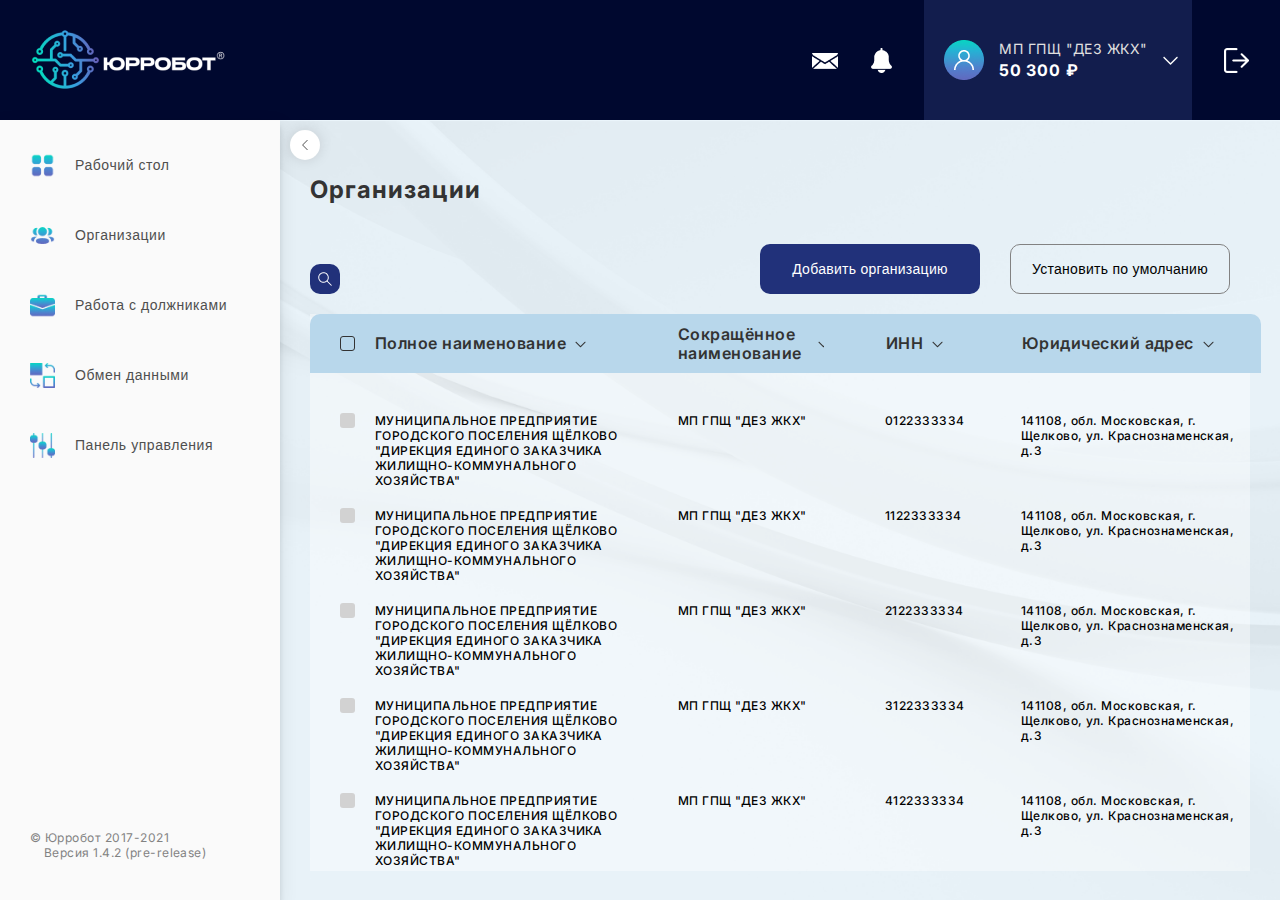
==== commit 7f81ce8d: "20/05/21 - 2" ====
--- a/src/index.html
+++ b/src/index.html
@@ -12,7 +12,7 @@
     <link rel="stylesheet" href="css/style.css" />
   </head>
 
-  <body class="light-theme">
+  <body class="body light-theme">
     <header id="header" class="header">
       <div class="header-left">
         <a href="#">
@@ -726,47 +726,6 @@
       </section>
       <!-- /.content -->
 
-      <section id="sidebar-360" class="sidebar-360">
-        <button
-          class="sidebar__item-360"
-          onclick="sidebarBtn360(this)"
-          type="button"
-        >
-          <div class="sidebar__item-img img1"></div>
-        </button>
-
-        <button
-          class="sidebar__item-360"
-          onclick="sidebarBtn360(this)"
-          type="button"
-        >
-          <div class="sidebar__item-img img2"></div>
-        </button>
-
-        <button
-          class="sidebar__item-360"
-          onclick="sidebarBtn360(this)"
-          type="button"
-        >
-          <div class="sidebar__item-img img3"></div>
-        </button>
-
-        <button
-          class="sidebar__item-360"
-          onclick="sidebarBtn360(this)"
-          type="button"
-        >
-          <div class="sidebar__item-img img4"></div>
-        </button>
-
-        <button
-          class="sidebar__item-360"
-          onclick="sidebarBtn360(this)"
-          type="button"
-        >
-          <div class="sidebar__item-img img5"></div>
-        </button>
-      </section>
       <!-- /.sidebar-360 -->
 
       <!-- popup 1 -->
@@ -1198,9 +1157,23 @@
           <div class="popup__content-header">
             <p class="content__header-title">МП ГПЩ "ДЕЗ ЖКХ"</p>
 
-            <a href="#section" class="popup__close">
-              <img src="icons/close-icon.png" alt="close-icon" />
-            </a>
+            <div class="content__header-btns">
+              <input
+                id="eс__isactive-edit-btn"
+                class="isactive-edit-btn__input"
+                type="checkbox"
+              />
+              <label
+                for="eс__isactive-edit-btn"
+                class="isactive-edit-btn__label"
+              >
+                <p>Режим редактирования</p>
+              </label>
+
+              <a href="#section" class="popup__close">
+                <img src="icons/close-icon.png" alt="close-icon" />
+              </a>
+            </div>
           </div>
 
           <div class="popup__content-items">
@@ -1235,19 +1208,375 @@
             </div>
 
             <!-- Контейнер для вкладки "Общая информация" -->
-            <div class="tab tab-all-info tab-active"></div>
+            <div class="tab tab-all-info tab-active">
+              <!-- Контейнер для вкладки "Общая информация (просмотр)" -->
+              <div id="tab-all-info__view" class="tab-all-info__view tab-isactive">
+                <!-- Шапка -->
+                <div class="tab-all-info__header">
+                  <p>Общие данные организации</p>
+                </div>
+
+                <!-- Название -->
+                <div class="tab-all-info__item">
+                  <p class="info-item__title">Название</p>
+
+                  <div class="info-item__title-row">
+                    <p class="title-row-base title-row__title">
+                      Полное наименование
+                    </p>
+                    <p class="title-row-base title-row__text">
+                      МУНИЦИПАЛЬНОЕ ПРЕДПРИЯТИЕ ГОРОДСКОГО ПОСЕЛЕНИЯ ЩЁЛКОВО
+                      "ДИРЕКЦИЯ ЕДИНОГО ЗАКАЗЧИКА ЖИЛИЩНО-КОММУНАЛЬНОГО
+                      ХОЗЯЙСТВА"
+                    </p>
+                  </div>
+
+                  <div class="info-item__title-row">
+                    <p class="title-row-base title-row__title">
+                      Сокращенное наименование
+                    </p>
+                    <p class="title-row-base title-row__text">
+                      МП ГПЩ "ДЕЗ ЖКХ"
+                    </p>
+                  </div>
+                </div>
+
+                <!-- Деятельность -->
+                <div class="tab-all-info__item">
+                  <p class="info-item__title">Деятельность</p>
+
+                  <div class="info-item__title-row">
+                    <p class="title-row-base title-row__title">
+                      Тип организации
+                    </p>
+                    <p class="title-row-base title-row__text">
+                      Управление эксплуатацией жилого фонда за вознаграждение
+                      или на договорной основе
+                    </p>
+                  </div>
+
+                  <div class="info-item__title-row">
+                    <p class="title-row-base title-row__title">ОКОПФ</p>
+                    <p class="title-row-base title-row__text">
+                      Муниципальные унитарные предприятия
+                    </p>
+                  </div>
+
+                  <div class="info-item__title-row">
+                    <p class="title-row-base title-row__title">
+                      Система налогообложения
+                    </p>
+                    <p class="title-row-base title-row__text">
+                      Упрощенная система налогооблажения
+                    </p>
+                  </div>
+
+                  <div class="info-item__title-row">
+                    <p class="title-row-base title-row__title">
+                      Тип расчета пени
+                    </p>
+                    <p class="title-row-base title-row__text">155 ЖК РФ</p>
+                  </div>
+                </div>
+
+                <!-- Контакты -->
+                <div class="tab-all-info__item">
+                  <p class="info-item__title">Контакты</p>
+
+                  <div class="info-item__title-row">
+                    <p class="title-row-base title-row__title">Телефон</p>
+                    <p class="title-row-base title-row__text">8(496)5669956</p>
+                  </div>
+
+                  <div class="info-item__title-row">
+                    <p class="title-row-base title-row__title">Факс</p>
+                    <p class="title-row-base title-row__text">8(496)5669956</p>
+                  </div>
+
+                  <div class="info-item__title-row">
+                    <p class="title-row-base title-row__title">Сайт</p>
+                    <p class="title-row-base title-row__text">urrobot.net</p>
+                  </div>
+
+                  <div class="info-item__title-row">
+                    <p class="title-row-base title-row__title">
+                      E-mail приемной
+                    </p>
+                    <p class="title-row-base title-row__text">
+                      info@urrobot.net
+                    </p>
+                  </div>
+
+                  <div class="info-item__title-row">
+                    <p class="title-row-base title-row__title">
+                      E-mail бухгалтерии
+                    </p>
+                    <p class="title-row-base title-row__text">
+                      buh@urrobot.net
+                    </p>
+                  </div>
+                </div>
+
+                <!-- Дирекция -->
+                <div class="tab-all-info__item">
+                  <p class="info-item__title">Дирекция</p>
+
+                  <div class="info-item__title-row">
+                    <p class="title-row-base title-row__title">
+                      Генеральный директор
+                    </p>
+                    <p class="title-row-base title-row__text">
+                      Маскалев Александр Николаевич
+                    </p>
+                  </div>
+
+                  <div class="info-item__title-row">
+                    <p class="title-row-base title-row__title">
+                      Основание полномочий подписанта
+                    </p>
+                    <p class="title-row-base title-row__text">Устав</p>
+                  </div>
+
+                  <div class="info-item__title-row">
+                    <p class="title-row-base title-row__title">
+                      Представитель по доверенности
+                    </p>
+                    <p class="title-row-base title-row__text">
+                      Пупкин Сергей Петрович
+                    </p>
+                  </div>
+                </div>
+
+                <!-- Адреса -->
+                <div class="tab-all-info__item">
+                  <p class="info-item__title">Адреса</p>
+
+                  <div class="info-item__title-row">
+                    <p class="title-row-base title-row__title">
+                      Юридический адрес
+                    </p>
+                    <p class="title-row-base title-row__text">
+                      141108, обл. Московская, г. Щелково, ул. Краснознаменская,
+                      д.3
+                    </p>
+                  </div>
+
+                  <div class="info-item__title-row">
+                    <p class="title-row-base title-row__title">
+                      Фактический адрес
+                    </p>
+                    <p class="title-row-base title-row__text">
+                      141108, обл. Московская, г. Щелково, ул. Краснознаменская,
+                      д.3
+                    </p>
+                  </div>
+
+                  <div class="info-item__title-row">
+                    <p class="title-row-base title-row__title">
+                      Почтовый адрес
+                    </p>
+                    <p class="title-row-base title-row__text">141108</p>
+                  </div>
+                </div>
+
+                <!-- Реквизиты -->
+                <div class="tab-all-info__item">
+                  <p class="info-item__title">Реквизиты</p>
+
+                  <div class="info-item__title-row">
+                    <p class="title-row-base title-row__title">ИНН</p>
+                    <p class="title-row-base title-row__text">5050026941</p>
+                  </div>
+
+                  <div class="info-item__title-row">
+                    <p class="title-row-base title-row__title">КПП</p>
+                    <p class="title-row-base title-row__text">505001001</p>
+                  </div>
+
+                  <div class="info-item__title-row">
+                    <p class="title-row-base title-row__title">ОГРН</p>
+                    <p class="title-row-base title-row__text">1035010203800</p>
+                  </div>
+
+                  <div class="info-item__title-row">
+                    <p class="title-row-base title-row__title">
+                      Расчетный счет
+                    </p>
+                    <p class="title-row-base title-row__text">
+                      40702810608360001624
+                    </p>
+                  </div>
+
+                  <div class="info-item__title-row">
+                    <p class="title-row-base title-row__title">БИК</p>
+                    <p class="title-row-base title-row__text">044525297</p>
+                  </div>
+
+                  <div class="info-item__title-row">
+                    <p class="title-row-base title-row__title">
+                      Полное наименование банка
+                    </p>
+                    <p class="title-row-base title-row__text">
+                      ФИЛИАЛ ЦЕНТРАЛЬНЫЙ ПАО БАНКА "ФК ОТКРЫТИЕ"
+                    </p>
+                  </div>
+
+                  <div class="info-item__title-row">
+                    <p class="title-row-base title-row__title">
+                      Корреспондентский счет
+                    </p>
+                    <p class="title-row-base title-row__text">
+                      30101810945250000297
+                    </p>
+                  </div>
+                </div>
+
+              </div>
+              <!-- Контейнер для вкладки "Общая информация (редактирование)" -->
+              <div id="tab-all-info__edit" class="tab-all-info__edit"></div>
+            </div>
 
             <!-- Контейнер для вкладки "Сотрудники" -->
-            <div class="tab tab-staff"></div>
+            <div class="tab tab-staff">
+              <!-- Контейнер для вкладки "Сотрудники (просмотр)" -->
+              <div id="tab-staff__view" class="tab-staff__view tab-isactive">
+                <div class="tab__heading">
+                  <h2>Сотрудники</h2>
+                  <button class="btn btn-tab-bridht">
+                    <p>Добавить сотрудника</p>
+                    <!-- <img src="icons/add.png" alt="add" /> -->
+                    <div></div>
+                  </button>
+                </div>
+
+                <div class="tab__content">
+                  <table>
+                    <tr>
+                      <th class="tab-name">ФИО</th>
+                      <th class="tab-pos">Должность</th>
+                      <th class="tab-tel">Моб. телефон</th>
+                      <th class="tab-email">Email</th>
+                    </tr>
+                    <tr>
+                      <td class="tab-name">Иванов Иван Иванович</td>
+                      <td class="tab-pos">Заместитель директора</td>
+                      <td class="tab-tel">8(496)5669956</td>
+                      <td class="tab-email">info@urrobot.net</td>
+                    </tr>
+                    <tr>
+                      <td class="tab-name">Иванов Иван Иванович</td>
+                      <td class="tab-pos">Заместитель директора</td>
+                      <td class="tab-tel">8(496)5669956</td>
+                      <td class="tab-email">info@urrobot.net</td>
+                    </tr>
+                    <tr>
+                      <td class="tab-name">Иванов Иван Иванович</td>
+                      <td class="tab-pos">Заместитель директора</td>
+                      <td class="tab-tel">8(496)5669956</td>
+                      <td class="tab-email">info@urrobot.net</td>
+                    </tr>
+                  </table>
+                </div>
+              </div>
+
+              <!-- Контейнер для вкладки "Сотрудники (редактирование)" -->
+              <div id="tab-staff__edit" class="tab-staff__edit">
+                <div class="tab__heading">
+                  <h2>Сотрудники</h2>
+                  <button class="btn btn-tab-bridht">
+                    <p>Добавить сотрудника</p>
+                    <img src="icons/add.png" alt="add" />
+                  </button>
+                </div>
+  
+                <div class="tab__content">
+                  <table>
+                    <tr>
+                      <th class="tab-name">ФИО</th>
+                      <th class="tab-pos">Должность</th>
+                      <th class="tab-tel">Моб. телефон</th>
+                      <th class="tab-email">Email</th>
+                    </tr>
+                    <tr>
+                      <td class="tab-name">Иванов Иван Иванович</td>
+                      <td class="tab-pos">Заместитель директора</td>
+                      <td class="tab-tel">8(496)5669956</td>
+                      <td class="tab-email">info@urrobot.net</td>
+                    </tr>
+                    <tr>
+                      <td class="tab-name">Иванов Иван Иванович</td>
+                      <td class="tab-pos">Заместитель директора</td>
+                      <td class="tab-tel">8(496)5669956</td>
+                      <td class="tab-email">info@urrobot.net</td>
+                    </tr>
+                    <tr>
+                      <td class="tab-name">Иванов Иван Иванович</td>
+                      <td class="tab-pos">Заместитель директора</td>
+                      <td class="tab-tel">8(496)5669956</td>
+                      <td class="tab-email">info@urrobot.net</td>
+                    </tr>
+                  </table>
+                </div>
+              </div>
+            </div>
 
             <!-- Контейнер для вкладки "Документы" -->
-            <div class="tab tab-docs"></div>
+            <div class="tab tab-docs">
+              <!-- Контейнер для вкладки "Сотрудники (просмотр)" -->
+              <div id="tab-docs__view" class="tab-docs__view tab-isactive"></div>
+
+              <!-- Контейнер для вкладки "Сотрудники (редактирование)" -->
+              <div id="tab-docs__edit" class="tab-docs__edit"></div>
+            </div>
+
           </div>
         </div>
       </div>
     </div>
     <!-- /.container -->
 
+    <section id="sidebar-360" class="sidebar-360">
+      <button
+        class="sidebar__item-360"
+        onclick="sidebarBtn360(this)"
+        type="button"
+      >
+        <div class="sidebar__item-img img1"></div>
+      </button>
+
+      <button
+        class="sidebar__item-360"
+        onclick="sidebarBtn360(this)"
+        type="button"
+      >
+        <div class="sidebar__item-img img2"></div>
+      </button>
+
+      <button
+        class="sidebar__item-360"
+        onclick="sidebarBtn360(this)"
+        type="button"
+      >
+        <div class="sidebar__item-img img3"></div>
+      </button>
+
+      <button
+        class="sidebar__item-360"
+        onclick="sidebarBtn360(this)"
+        type="button"
+      >
+        <div class="sidebar__item-img img4"></div>
+      </button>
+
+      <button
+        class="sidebar__item-360"
+        onclick="sidebarBtn360(this)"
+        type="button"
+      >
+        <div class="sidebar__item-img img5"></div>
+      </button>
+    </section>
+
     <script src="index.js"></script>
   </body>
 </html>
--- a/src/css/style.css
+++ b/src/css/style.css
@@ -1 +1 @@
-*,*::after,*::before{margin:0;padding:0;-webkit-box-sizing:inherit;box-sizing:inherit}body{-webkit-box-sizing:border-box;box-sizing:border-box;margin:0;font-family:"Inter", "Arial", sans-serif}a{text-decoration:none;color:inherit}ul{list-style:none}img{max-width:100%}p,h1,h2,h3,h4,h5,h6{margin:0}button{border:none;background-color:transparent;cursor:pointer;padding:0}.container{max-width:100%;height:823px;display:-webkit-box;display:-ms-flexbox;display:flex;position:relative}@media only screen and (max-width: 360px){.container{-webkit-box-orient:vertical;-webkit-box-direction:normal;-ms-flex-direction:column;flex-direction:column;-webkit-box-pack:justify;-ms-flex-pack:justify;justify-content:space-between}}h1{font-size:36px;font-weight:700;line-height:44px;letter-spacing:0.04em;text-align:left;color:#333333}.btn{width:160px;height:60px;-webkit-box-sizing:border-box;box-sizing:border-box;border-radius:10px;font-weight:500;font-size:14px;line-height:17px;letter-spacing:0.02em;-webkit-transition-property:background-color, border, color, -webkit-box-shadow;transition-property:background-color, border, color, -webkit-box-shadow;transition-property:background-color, box-shadow, border, color;transition-property:background-color, box-shadow, border, color, -webkit-box-shadow;-webkit-transition-duration:0.3s;transition-duration:0.3s}.btn:hover{border:none;background:#21317a;-webkit-box-shadow:0 15px 15px rgba(0,0,0,0.15);box-shadow:0 15px 15px rgba(0,0,0,0.15)}.btn:active{border:none;background:#00082f;-webkit-box-shadow:0 15px 15px rgba(0,0,0,0.15);box-shadow:0 15px 15px rgba(0,0,0,0.15)}.btn-dark{background:#21317a;color:#ffffff}.btn:hover{color:#ffffff}.btn-bright{border:1px solid #828282;color:#828282}.btn:hover{color:#f2f2f2}.btn-bright{border:1px solid #f2f2f2;color:#f2f2f2}.btn-body{display:-webkit-box;display:-ms-flexbox;display:flex;-webkit-box-pack:center;-ms-flex-pack:center;justify-content:center;-webkit-box-align:center;-ms-flex-align:center;align-items:center;width:220px;height:60px;border-radius:10px;font-size:14px;font-weight:500;line-height:17px;letter-spacing:0.02em;text-align:left;-webkit-transition-property:background-color, border, color, -webkit-box-shadow;transition-property:background-color, border, color, -webkit-box-shadow;transition-property:background-color, box-shadow, border, color;transition-property:background-color, box-shadow, border, color, -webkit-box-shadow;-webkit-transition-duration:0.3s;transition-duration:0.3s}@media only screen and (max-width: 1280px){.btn-body{height:50px}}.btn-body-dark{background-color:#21317a;color:#ffffff;margin-right:30px}@media only screen and (max-width: 360px){.btn-body-dark{margin-right:0}}.btn-body-dark:hover{-webkit-box-shadow:0 15px 15px rgba(0,0,0,0.15);box-shadow:0 15px 15px rgba(0,0,0,0.15)}.btn-body-dark:active{background-color:#00082f}.btn-body-bridht{background-color:transparent;color:#000000;border:1px solid #828282}.btn-body-bridht:hover{background-color:#21317a;color:#ffffff;border:none;-webkit-box-shadow:0 15px 15px rgba(0,0,0,0.15);box-shadow:0 15px 15px rgba(0,0,0,0.15)}.btn-body-bridht:active{background-color:#00082f}.popup{height:100%;width:100%;position:absolute;top:0;left:0;z-index:9999;-webkit-transition:all 0.5s;transition:all 0.5s}.popup .popup__area{position:absolute;width:100%;height:100%;top:0;left:0}.popup .popup__content{-webkit-box-shadow:0 0 14px #0000003d, 0 14px 14px #0000001f;box-shadow:0 0 14px #0000003d, 0 14px 14px #0000001f;border-radius:10px;overflow:hidden;opacity:0;-webkit-transform:scale(0.25);transform:scale(0.25);-webkit-transition:all 0.5s;transition:all 0.5s}.popup .popup__content .popup__content-header{height:79px;display:-webkit-box;display:-ms-flexbox;display:flex;-webkit-box-pack:justify;-ms-flex-pack:justify;justify-content:space-between}.popup .popup__content .popup__content-header .content__header-title{height:-webkit-max-content;height:-moz-max-content;height:max-content;margin-left:40px;margin-top:30px;font-weight:600;font-size:24px;line-height:29px;letter-spacing:0.03em}.popup .popup__content .popup__content-header .popup__close{width:15px;height:15px;margin-right:20px;margin-top:20px}.popup .popup__content .popup__content-footer{height:105px;padding:0 40px;display:-webkit-box;display:-ms-flexbox;display:flex;-webkit-box-pack:start;-ms-flex-pack:start;justify-content:flex-start;-webkit-box-align:center;-ms-flex-align:center;align-items:center}.popup .popup__content .popup__content-footer .btn{width:160px;height:60px;-webkit-box-sizing:border-box;box-sizing:border-box;border-radius:10px;font-weight:500;font-size:14px;line-height:17px;letter-spacing:0.02em;-webkit-transition-property:background-color, border, color, -webkit-box-shadow;transition-property:background-color, border, color, -webkit-box-shadow;transition-property:background-color, box-shadow, border, color;transition-property:background-color, box-shadow, border, color, -webkit-box-shadow;-webkit-transition-duration:0.3s;transition-duration:0.3s}.popup .popup__content .popup__content-footer .btn:hover{background:#21317a;-webkit-box-shadow:0 15px 15px rgba(0,0,0,0.15);box-shadow:0 15px 15px rgba(0,0,0,0.15)}.popup .popup__content .popup__content-footer .btn:active{background:#00082f;-webkit-box-shadow:0 15px 15px rgba(0,0,0,0.15);box-shadow:0 15px 15px rgba(0,0,0,0.15)}.popup .popup__content .popup__content-footer .btn-dark{background:#21317a;color:#ffffff}.popup .popup__content.message{margin:102px auto auto;width:700px;height:604px}@media only screen and (max-width: 360px){.popup .popup__content.message{width:340px;height:720px;margin-top:52px}}.popup .popup__content.message .popup__content-items{height:420px;overflow-y:scroll;-ms-overflow-style:none;scrollbar-width:none}@media only screen and (max-width: 360px){.popup .popup__content.message .popup__content-items{height:500px}}.popup .popup__content.message .popup__content-items .item{width:100%;height:60px;padding:0 40px;-webkit-transition:background 0.5s;transition:background 0.5s}@media only screen and (max-width: 360px){.popup .popup__content.message .popup__content-items .item{padding:0 20px}}.popup .popup__content.message .popup__content-items .item .item-inner{height:100%;display:-webkit-box;display:-ms-flexbox;display:flex;-webkit-box-pack:justify;-ms-flex-pack:justify;justify-content:space-between;-webkit-box-align:center;-ms-flex-align:center;align-items:center}.popup .popup__content.message .popup__content-items .item .item-inner .item__icon{margin-right:25px;width:30px;height:30px;border-radius:10px}.popup .popup__content.message .popup__content-items .item .item-inner .item__description{height:100%;margin-right:25px;padding-top:11px;padding-bottom:10px;display:-webkit-box;display:-ms-flexbox;display:flex;-webkit-box-orient:vertical;-webkit-box-direction:normal;-ms-flex-direction:column;flex-direction:column;-webkit-box-pack:justify;-ms-flex-pack:justify;justify-content:space-between;-webkit-box-flex:1;-ms-flex:1 0 30%;flex:1 0 30%;font-weight:500;letter-spacing:0.04em;text-align:left}.popup .popup__content.message .popup__content-items .item .item-inner .item__description .item__description-title{font-size:16px;font-weight:600;line-height:19px}.popup .popup__content.message .popup__content-items .item .item-inner .item__description .item__description-text{font-size:12px;line-height:15px}.popup .popup__content.message .popup__content-items .item .item-inner .item__time{height:100%;padding-top:11px;padding-bottom:10px;display:-webkit-box;display:-ms-flexbox;display:flex;-webkit-box-orient:vertical;-webkit-box-direction:normal;-ms-flex-direction:column;flex-direction:column;-webkit-box-pack:end;-ms-flex-pack:end;justify-content:flex-end;font-size:12px;line-height:15px}.popup .popup__content.message .popup__content-items .item .item-inner:hover{cursor:pointer}.popup .popup__content.message .popup__content-items::-webkit-scrollbar{width:0}@media only screen and (max-width: 360px){.popup .popup__content.message .popup__content-footer{display:-webkit-box;display:-ms-flexbox;display:flex;-webkit-box-pack:center;-ms-flex-pack:center;justify-content:center;-webkit-box-align:center;-ms-flex-align:center;align-items:center;height:131px}}.popup .popup__content.info{position:relative;margin:180px auto auto;width:600px;height:150px}@media only screen and (max-width: 1280px){.popup .popup__content.info{width:528px}}@media only screen and (max-width: 360px){.popup .popup__content.info{width:340px}}.popup .popup__content.info .popup__content-header{position:relative;z-index:999;height:45px;-webkit-box-pack:end;-ms-flex-pack:end;justify-content:flex-end}.popup .popup__content.info .popup__content-header .popup__close{margin-right:15px;margin-top:15px}.popup .popup__content.info .popup__content-items{position:absolute;left:0;top:0;width:100%;height:100%}.popup .popup__content.info .popup__content-items .item{height:100%;padding:0 85px;display:-webkit-box;display:-ms-flexbox;display:flex;-webkit-box-pack:center;-ms-flex-pack:center;justify-content:center;-webkit-box-align:center;-ms-flex-align:center;align-items:center}.popup .popup__content.info .popup__content-items .item .item__description{font-weight:600;letter-spacing:0;text-align:center}.popup .popup__content.info .popup__content-items .item .item__description .item__description-text{font-size:18px;line-height:22px}.popup .popup__content.add-company{margin:102px auto auto;width:400px;height:289px}@media only screen and (max-width: 1280px){.popup .popup__content.add-company{width:380px}}@media only screen and (max-width: 360px){.popup .popup__content.add-company{width:340px;height:352px}}.popup .popup__content.add-company .popup__content-header .content__header-title{margin-left:25px}.popup .popup__content.add-company .popup__content-header .popup__close{margin-right:25px}.popup .popup__content.add-company .popup__content-items{height:105px;padding-top:25px;display:-webkit-box;display:-ms-flexbox;display:flex;-webkit-box-pack:center;-ms-flex-pack:center;justify-content:center;-webkit-box-align:start;-ms-flex-align:start;align-items:flex-start}.popup .popup__content.add-company .popup__content-items .item{width:100%;height:45px;padding:0 25px}@media only screen and (max-width: 360px){.popup .popup__content.add-company .popup__content-items .item{padding:0 20px}}.popup .popup__content.add-company .popup__content-items .item .item__input{width:100%;height:100%;padding:15px 10px;border:none;border-radius:10px;font-size:12px;font-weight:500;line-height:15px;letter-spacing:0.04em;text-align:left}.popup .popup__content.add-company .popup__content-items .item .item__input:focus{outline:none}.popup .popup__content.add-company .popup__content-footer{padding:0 25px;-webkit-box-pack:justify;-ms-flex-pack:justify;justify-content:space-between}@media only screen and (max-width: 360px){.popup .popup__content.add-company .popup__content-footer{height:-webkit-max-content;height:-moz-max-content;height:max-content;display:-webkit-box;display:-ms-flexbox;display:flex;-webkit-box-orient:vertical;-webkit-box-direction:normal;-ms-flex-direction:column;flex-direction:column;-webkit-box-pack:justify;-ms-flex-pack:justify;justify-content:space-between;-webkit-box-align:center;-ms-flex-align:center;align-items:center}}.popup .popup__content.add-company .popup__content-footer .btn{display:-webkit-box;display:-ms-flexbox;display:flex;-webkit-box-align:center;-ms-flex-align:center;align-items:center;-webkit-box-pack:center;-ms-flex-pack:center;justify-content:center}@media only screen and (max-width: 360px){.popup .popup__content.add-company .popup__content-footer .btn{margin-top:0}}@media only screen and (max-width: 360px){.popup .popup__content.add-company .popup__content-footer .btn.btn-dark{margin-top:10px}}.popup .popup__content.edit-company{margin:100px auto auto;width:960px;height:640px}.popup .popup__content.edit-company .popup__content-items{position:relative;width:100%;height:calc(100% - 100px);margin-top:21px}.popup .popup__content.edit-company .popup__content-items .popup-edit__header{width:900px;height:38px;margin:0 auto;border-bottom:1px solid #cbd0e7;display:-webkit-box;display:-ms-flexbox;display:flex;-webkit-box-pack:start;-ms-flex-pack:start;justify-content:flex-start}.popup .popup__content.edit-company .popup__content-items .popup-edit__header .popup-edit__btn{position:relative;width:184px;height:100%;display:-webkit-box;display:-ms-flexbox;display:flex;-webkit-box-orient:vertical;-webkit-box-direction:normal;-ms-flex-direction:column;flex-direction:column;-webkit-box-pack:justify;-ms-flex-pack:justify;justify-content:space-between;-webkit-box-align:center;-ms-flex-align:center;align-items:center}.popup .popup__content.edit-company .popup__content-items .popup-edit__header .popup-edit__btn .popup-edit__btn-title{width:-webkit-max-content;width:-moz-max-content;width:max-content;display:-webkit-box;display:-ms-flexbox;display:flex;-webkit-box-pack:justify;-ms-flex-pack:justify;justify-content:space-between;-webkit-box-align:center;-ms-flex-align:center;align-items:center}.popup .popup__content.edit-company .popup__content-items .popup-edit__header .popup-edit__btn .popup-edit__btn-title p{font-size:14px;font-weight:400;line-height:17px;letter-spacing:0.02em;text-align:left;-webkit-transition:all 0.3s;transition:all 0.3s}.popup .popup__content.edit-company .popup__content-items .popup-edit__header .popup-edit__btn .popup-edit__btn-title .popup-edit__btn-title-icon{margin-left:10px;width:20px;height:20px;-webkit-transition:all 0.3s;transition:all 0.3s}.popup .popup__content.edit-company .popup__content-items .popup-edit__header .popup-edit__btn .btn-line{width:100%;height:3px;background:#5080cd;border-radius:3px;position:absolute;left:0;top:calc(100% - 2px);opacity:0;-webkit-transition:opacity 0.3s linear;transition:opacity 0.3s linear}.popup .popup__content.edit-company .popup__content-items .popup-edit__header .popup-edit__btn.popup-edit__btn-all-info{margin-left:10px}.popup .popup__content.edit-company .popup__content-items .popup-edit__header .popup-edit__btn.popup-edit__btn-staff{margin-left:80px}.popup .popup__content.edit-company .popup__content-items .popup-edit__header .popup-edit__btn.popup-edit__btn-docs{margin-left:55px}.popup .popup__content.edit-company .popup__content-items .popup-edit__header .popup-edit__btn.popup-edit__btn-active .btn-line{width:100%;height:3px;background:#5080cd;border-radius:3px;position:absolute;left:0;top:calc(100% - 2px);opacity:1;-webkit-transition:opacity 0.3s linear;transition:opacity 0.3s linear}.popup .popup__content.edit-company .popup__content-items .tab{width:100%;position:absolute;left:0;top:38px;opacity:0;visibility:hidden;-webkit-transition:all 0.3s linear;transition:all 0.3s linear}.popup .popup__content.edit-company .popup__content-items .tab.tab-all-info{height:50px;background:#000}.popup .popup__content.edit-company .popup__content-items .tab.tab-staff{height:50px;background:#090}.popup .popup__content.edit-company .popup__content-items .tab.tab-docs{height:50px;background:#050}.popup .popup__content.edit-company .popup__content-items .tab.tab-active.tab-all-info{z-index:10;opacity:1;visibility:visible}.popup .popup__content.edit-company .popup__content-items .tab.tab-active.tab-staff{z-index:10;opacity:1;visibility:visible}.popup .popup__content.edit-company .popup__content-items .tab.tab-active.tab-docs{z-index:10;opacity:1;visibility:visible}#popup1,#popup2,#popup3,#popup4,#popup5,#popup6{opacity:0;visibility:hidden}#popup1:target,#popup2:target,#popup3:target,#popup4:target,#popup5:target,#popup6:target{opacity:1;visibility:visible}#popup1:target .popup__content,#popup2:target .popup__content,#popup3:target .popup__content,#popup4:target .popup__content,#popup5:target .popup__content,#popup6:target .popup__content{opacity:1;-webkit-transform:scale(1);transform:scale(1)}#popup2 .message .popup__content-items .item .item__description{-webkit-box-pack:center;-ms-flex-pack:center;justify-content:center}.light-theme .popup{background-color:rgba(0,8,47,0.4)}.light-theme .popup .popup__content{background:#ffffff}.light-theme .popup .popup__content .popup__content-header .content__header-title{color:#333333}.light-theme .popup .popup__content .popup__content-footer .btn:hover{border:none;color:#ffffff}.light-theme .popup .popup__content .popup__content-footer .btn-bright{border:1px solid #828282;color:#828282}.light-theme .popup .popup__content.message .popup__content-items .item .item-inner{border-bottom:1px solid #e0e0e0}.light-theme .popup .popup__content.message .popup__content-items .item .item__icon{background:url(../icons/message-icon_light.png)}.light-theme .popup .popup__content.message .popup__content-items .item .item__description{color:#4f4f4f}.light-theme .popup .popup__content.message .popup__content-items .item .item__description .item__description-title{color:#000000}.light-theme .popup .popup__content.message .popup__content-items .item .item__time{color:#4f4f4f}.light-theme .popup .popup__content.message .popup__content-items .item.selected{background:#cde7f7}.light-theme .popup .popup__content.message .popup__content-items .item.selected .item__description{color:#000000}.light-theme .popup .popup__content.message .popup__content-items .item.selected .item__time{color:#000000}.light-theme .popup .popup__content.message .popup__content-items .item:hover{background:#cde7f7}.light-theme .popup .popup__content.info .popup__content-items .item .item__description{color:#333333}.light-theme .popup .popup__content.add-company .popup__content-items .item .item__input{color:#828282;background:#e0e0e0}.light-theme .popup .popup__content.add-company .popup__content-items .item .item__input::-webkit-input-placeholder{color:#828282}.light-theme .popup .popup__content.add-company .popup__content-items .item .item__input:-ms-input-placeholder{color:#828282}.light-theme .popup .popup__content.add-company .popup__content-items .item .item__input::-ms-input-placeholder{color:#828282}.light-theme .popup .popup__content.add-company .popup__content-items .item .item__input::placeholder{color:#828282}.dark-theme .popup{background-color:rgba(0,8,47,0.4)}.dark-theme .popup .popup__content{background:#231f20}.dark-theme .popup .popup__content .popup__content-header .content__header-title{color:#f2f2f2}.dark-theme .popup .popup__content .popup__content-footer .btn:hover{border:none;color:#f2f2f2}.dark-theme .popup .popup__content .popup__content-footer .btn-bright{border:1px solid #f2f2f2;color:#f2f2f2}.dark-theme .popup .popup__content.message .popup__content-items .item .item-inner{border-bottom:1px solid #333333}.dark-theme .popup .popup__content.message .popup__content-items .item .item__icon{background:url(../icons/message-icon_dark.png)}.dark-theme .popup .popup__content.message .popup__content-items .item .item__description{color:#e0e0e0}.dark-theme .popup .popup__content.message .popup__content-items .item .item__description .item__description-title{color:#f2f2f2}.dark-theme .popup .popup__content.message .popup__content-items .item .item__time{color:#e0e0e0}.dark-theme .popup .popup__content.message .popup__content-items .item.selected{background:#389ee040}.dark-theme .popup .popup__content.message .popup__content-items .item.selected .item__description{color:#f2f2f2}.dark-theme .popup .popup__content.message .popup__content-items .item.selected .item__time{color:#f2f2f2}.dark-theme .popup .popup__content.message .popup__content-items .item:hover{background:#389ee040}.dark-theme .popup .popup__content.info .popup__content-items .item .item__description{color:#f2f2f2}.dark-theme .popup .popup__content.add-company .popup__content-items .item .item__input{color:#f2f2f2;background:#4f4f4f}.dark-theme .popup .popup__content.add-company .popup__content-items .item .item__input::-webkit-input-placeholder{color:#f2f2f2}.dark-theme .popup .popup__content.add-company .popup__content-items .item .item__input:-ms-input-placeholder{color:#f2f2f2}.dark-theme .popup .popup__content.add-company .popup__content-items .item .item__input::-ms-input-placeholder{color:#f2f2f2}.dark-theme .popup .popup__content.add-company .popup__content-items .item .item__input::placeholder{color:#f2f2f2}@media only screen and (max-width: 360px){#popup1 .item{height:100px}}#main-table-container{display:block;width:100%;max-height:557px;margin-top:20px}@media only screen and (max-width: 360px){#main-table-container{height:340px;width:100vw;border-radius:10px}}#main-table-container .table{width:-webkit-max-content;width:-moz-max-content;width:max-content;height:557px;overflow-x:auto;-ms-overflow-style:none;scrollbar-width:none}@media only screen and (max-width: 360px){#main-table-container .table{width:100vw;max-height:306px}}#main-table-container .table .search-box{width:-webkit-max-content;width:-moz-max-content;width:max-content;height:0;margin-top:0;display:-webkit-box;display:-ms-flexbox;display:flex;-webkit-box-align:center;-ms-flex-align:center;align-items:center;-webkit-box-pack:start;-ms-flex-pack:start;justify-content:flex-start;opacity:0;-webkit-transform:scaleY(0);transform:scaleY(0);-webkit-transition:all 0.3s linear;transition:all 0.3s linear}#main-table-container .table .search-box .search-box__input{height:45px;border-radius:10px;padding:15px 10px;border:none;font-size:12px;font-weight:500;line-height:15px;letter-spacing:0.04em;text-align:left}#main-table-container .table .search-box .search-box__input.search-full-name{margin-left:65px;width:369px;margin-right:120px}#main-table-container .table .search-box .search-box__input.search-min-name{margin-right:97px;width:270px}#main-table-container .table .search-box .search-box__input.search-inn{margin-right:57px;width:150px}#main-table-container .table .search-box .search-box__input.search-addres{margin-right:110px;width:242px}@media only screen and (max-width: 1680px){#main-table-container .table .search-box .search-box__input.search-full-name{margin-right:50px}#main-table-container .table .search-box .search-box__input.search-min-name{margin-right:83px;width:265px}#main-table-container .table .search-box .search-box__input.search-inn{margin-right:49px;width:118px}#main-table-container .table .search-box .search-box__input.search-addres{margin-right:51px}}@media only screen and (max-width: 1280px){#main-table-container .table .search-box .search-box__input.search-full-name{width:253px}#main-table-container .table .search-box .search-box__input.search-min-name{margin-right:62px;width:145px}#main-table-container .table .search-box .search-box__input.search-inn{margin-right:18px}#main-table-container .table .search-box .search-box__input.search-addres{margin-right:20px;width:219px}}#main-table-container .table .search-box .search-box__input:focus{outline:none}#main-table-container .table .search-box.active-search-box{opacity:1;-webkit-transform:scaleY(1);transform:scaleY(1);height:45px;margin-top:30px}#main-table-container .table .search-box.active-search-box+.main-table__items-container{max-height:423px}@media only screen and (max-width: 360px){#main-table-container .table .search-box.active-search-box+.main-table__items-container{max-height:167px}}#main-table-container .table .main-table,#main-table-container .table .main-table__items-container .main-table{width:-webkit-max-content;width:-moz-max-content;width:max-content;border-collapse:collapse;border-spacing:0;color:#000000;font-size:12px;font-weight:500;line-height:15px;letter-spacing:0.04em;text-align:left}#main-table-container .table .main-table .main-table__checked,#main-table-container .table .main-table__items-container .main-table .main-table__checked{width:65px}#main-table-container .table .main-table .main-table__checked .checkbox,#main-table-container .table .main-table__items-container .main-table .main-table__checked .checkbox{position:relative;width:15px;height:15px;margin-left:30px;margin-right:20px}#main-table-container .table .main-table .main-table__checked .checkbox .checkbox-input,#main-table-container .table .main-table__items-container .main-table .main-table__checked .checkbox .checkbox-input{-webkit-appearance:none;-moz-appearance:none;appearance:none;position:absolute;left:0;top:0}#main-table-container .table .main-table .main-table__checked .checkbox .checkbox-input:checked+.checkbox-label::before,#main-table-container .table .main-table__items-container .main-table .main-table__checked .checkbox .checkbox-input:checked+.checkbox-label::before{background:#cbd0e7}#main-table-container .table .main-table .main-table__checked .checkbox .checkbox-input:checked+.checkbox-label::after,#main-table-container .table .main-table__items-container .main-table .main-table__checked .checkbox .checkbox-input:checked+.checkbox-label::after{opacity:1}#main-table-container .table .main-table .main-table__checked .checkbox .checkbox-label::before,#main-table-container .table .main-table__items-container .main-table .main-table__checked .checkbox .checkbox-label::before{content:"";display:block;height:15px;width:15px;border-radius:3px;background:#d2d2d2;position:absolute;left:0;top:0;z-index:1;-webkit-transition:background 0.1s linear;transition:background 0.1s linear}#main-table-container .table .main-table .main-table__checked .checkbox .checkbox-label::after,#main-table-container .table .main-table__items-container .main-table .main-table__checked .checkbox .checkbox-label::after{content:"";display:block;height:15px;width:15px;background-image:url("../icons/Ellipse_7.png");background-repeat:no-repeat;background-position:center;opacity:0;position:absolute;left:0;top:0;z-index:2;-webkit-transition:opacity 0.1s linear;transition:opacity 0.1s linear}#main-table-container .table .main-table .main-table__max-name,#main-table-container .table .main-table__items-container .main-table .main-table__max-name{width:489px;padding-right:120px}#main-table-container .table .main-table .main-table__min-name,#main-table-container .table .main-table__items-container .main-table .main-table__min-name{width:367px;padding-right:97px}#main-table-container .table .main-table .main-table__inn,#main-table-container .table .main-table__items-container .main-table .main-table__inn{width:207px;padding-right:57px}#main-table-container .table .main-table .main-table__address,#main-table-container .table .main-table__items-container .main-table .main-table__address{width:352px;padding-right:110px}@media only screen and (max-width: 1680px){#main-table-container .table .main-table .main-table__max-name,#main-table-container .table .main-table__items-container .main-table .main-table__max-name{width:419px;padding-right:50px}#main-table-container .table .main-table .main-table__min-name,#main-table-container .table .main-table__items-container .main-table .main-table__min-name{width:348px;padding-right:83px}#main-table-container .table .main-table .main-table__inn,#main-table-container .table .main-table__items-container .main-table .main-table__inn{width:167px;padding-right:49px}#main-table-container .table .main-table .main-table__address,#main-table-container .table .main-table__items-container .main-table .main-table__address{width:293px;padding-right:51px}}@media only screen and (max-width: 1280px){#main-table-container .table .main-table .main-table__max-name,#main-table-container .table .main-table__items-container .main-table .main-table__max-name{width:303px;padding-right:50px}#main-table-container .table .main-table .main-table__min-name,#main-table-container .table .main-table__items-container .main-table .main-table__min-name{width:207px;padding-right:62px}#main-table-container .table .main-table .main-table__inn,#main-table-container .table .main-table__items-container .main-table .main-table__inn{width:136px;padding-right:18px}#main-table-container .table .main-table .main-table__address,#main-table-container .table .main-table__items-container .main-table .main-table__address{width:239px;padding-right:20px}}#main-table-container .table .main-table__header{width:-webkit-max-content;width:-moz-max-content;width:max-content;height:59px;background:#b8d7eb;border-radius:10px 10px 0 0;color:#333333}#main-table-container .table .main-table__header .main-table__checked .checkbox .checkbox-label::before{background:transparent;border:1px solid #333333}#main-table-container .table .main-table__header .main-table__max-name{font-size:16px;font-weight:600;line-height:19px}#main-table-container .table .main-table__header .main-table__min-name{font-size:16px;font-weight:600;line-height:19px}#main-table-container .table .main-table__header .main-table__inn{font-size:16px;font-weight:600;line-height:19px}#main-table-container .table .main-table__header .main-table__address{font-size:16px;font-weight:600;line-height:19px}#main-table-container .table .main-table__header .header-item{display:-webkit-box;display:-ms-flexbox;display:flex;-webkit-box-pack:start;-ms-flex-pack:start;justify-content:flex-start;-webkit-box-align:center;-ms-flex-align:center;align-items:center}#main-table-container .table .main-table__header .header-item .th-sort-icon{width:15px;height:15px;background-repeat:no-repeat;background-size:cover;margin-left:7px}#main-table-container .table .main-table__header th{position:relative}#main-table-container .table .main-table__items{margin-top:40px}#main-table-container .table .main-table__items .main-table__item{height:95px}#main-table-container .table .main-table__items .main-table__item.hidden__item{display:none}#main-table-container .table .main-table__items .main-table__item .item__edit{width:0;position:relative}#main-table-container .table .main-table__items .main-table__item .item__edit .item__edit-block{width:30px;height:80px;padding:5px 0;display:-webkit-box;display:-ms-flexbox;display:flex;-webkit-box-orient:vertical;-webkit-box-direction:normal;-ms-flex-direction:column;flex-direction:column;-webkit-box-align:center;-ms-flex-align:center;align-items:center;-webkit-box-pack:justify;-ms-flex-pack:justify;justify-content:space-between;background:#ffffff;-webkit-box-shadow:0 15px 15px rgba(0,0,0,0.15);box-shadow:0 15px 15px rgba(0,0,0,0.15);border-radius:10px;position:absolute;top:-28px;left:-60px;visibility:hidden;opacity:0;-webkit-transform:scale(0.25);transform:scale(0.25);-webkit-transition:all 0.5s;transition:all 0.5s}#main-table-container .table .main-table__items .main-table__item .item__edit .item__edit-block.edit-block-hidden{visibility:visible;opacity:1;-webkit-transform:scale(1);transform:scale(1)}#main-table-container .table .main-table__items .main-table__item .item__edit .item__edit-block .edit-block__btn{width:15px;height:15px;background-repeat:no-repeat;background-size:cover}#main-table-container .table .main-table__items .main-table__item .item__edit .item__edit-block .edit-block__btn.btn-item-hidden{background-image:url(../icons/eye_1.png)}#main-table-container .table .main-table__items .main-table__item .item__edit .item__edit-block .edit-block__btn.btn-item-edit{background-image:url(../icons/pencil_1.png)}#main-table-container .table .main-table__items .main-table__item .item__edit .item__edit-block .edit-block__btn.btn-item-remove{background-image:url(../icons/cancel_2.png)}#main-table-container .table .main-table__items .main-table__item td{height:inherit;vertical-align:top}#main-table-container .table .main-table__items-container{width:-webkit-max-content;width:-moz-max-content;width:max-content;max-height:498px;overflow-y:scroll;-webkit-transition:all 0.3s linear;transition:all 0.3s linear;-ms-overflow-style:none;scrollbar-width:none}@media only screen and (max-width: 360px){#main-table-container .table .main-table__items-container{max-height:242px}}#main-table-container .table .main-table__items-container::-webkit-scrollbar{width:0}#main-table-container .table::-webkit-scrollbar{height:5px;background-color:#f2f2f2}#main-table-container .table::-webkit-scrollbar-thumb{background:#b8d7eb;border-radius:10px}.light-theme #main-table-container{background:rgba(255,255,255,0.4)}.light-theme #main-table-container .table .search-box .search-box__input{background:#e0e0e0;color:#4f4f4f}.light-theme #main-table-container .table .main-table{color:#000000}.light-theme #main-table-container .table .main-table__header{background:#b8d7eb;color:#333333}.light-theme #main-table-container .table .main-table__header .main-table__checked .checkbox .checkbox-label::before{border:1px solid #333333}.light-theme #main-table-container .table .main-table__header th .th-sort-icon{margin-top:2px;width:15px;background-image:url("../icons/Arrow_Up_Dark.png")}.dark-theme #main-table-container{background:rgba(45,44,43,0.6)}.dark-theme #main-table-container .table .search-box .search-box__input{background:#4f4f4f;color:#bdbdbd}.dark-theme #main-table-container .table .main-table{color:#f2f2f2}.dark-theme #main-table-container .table .main-table__header{background:#312f2d;color:#bdbdbd}.dark-theme #main-table-container .table .main-table__header .main-table__checked .checkbox .checkbox-label::before{border:1px solid #bdbdbd}.dark-theme #main-table-container .table .main-table__header th .th-sort-icon{margin-top:2px;width:15px;background-image:url("../icons/Arrow_Up_Light.png")}.header{max-width:100%;height:120px;background-color:#00082f;display:-webkit-box;display:-ms-flexbox;display:flex;-webkit-box-pack:justify;-ms-flex-pack:justify;justify-content:space-between;padding-left:30px}@media only screen and (max-width: 1024px){.header{padding-left:20px;height:100px}}@media only screen and (max-width: 360px){.header{height:60px}}.header .header-left{display:-webkit-box;display:-ms-flexbox;display:flex;-webkit-box-align:center;-ms-flex-align:center;align-items:center}.header .header-left .header__logo{width:196px;height:60px;background-image:url("../icons/Слой_2_2.png");background-repeat:no-repeat;background-size:contain;margin-right:109px}@media only screen and (max-width: 1680px){.header .header-left .header__logo{margin-right:59px}}@media only screen and (max-width: 1024px){.header .header-left .header__logo{width:163px;height:50px}}@media only screen and (max-width: 360px){.header .header-left .header__logo{width:35px;height:30px;background-image:url("../icons/logo_1100.png");margin-right:36px}}.header .header-left .header__info:not(:nth-child(6)){margin-right:80px}.header .header-left .header__info{width:-webkit-max-content;width:-moz-max-content;width:max-content}@media only screen and (max-width: 1280px){.header .header-left .header__info{display:none}}.header .header-left .header__info .header__info-number{font-size:18px;font-weight:600;line-height:22px;text-align:left;color:#ffffff;margin-bottom:5px}.header .header-left .header__info .header__info-label{font-size:14px;font-weight:400;line-height:17px;letter-spacing:0.04em;text-align:left;color:#e0e0e0;white-space:nowrap}.header .header-right{display:-webkit-box;display:-ms-flexbox;display:flex;-webkit-box-align:center;-ms-flex-align:center;align-items:center}.header .header-right .header__email{margin-right:31px}@media only screen and (max-width: 1024px){.header .header-right .header__email{margin-right:40px}}@media only screen and (max-width: 360px){.header .header-right .header__email{margin-right:20px}}.header .header-right .header__email .header__email-1{width:26px;height:26px;background-image:url("../icons/mail_1.png");background-repeat:no-repeat;background-size:contain;background-position:center}.header .header-right .header__email .header__email-1:hover{background-image:url("../../icons/new-email_4.png")}@media only screen and (max-width: 360px){.header .header-right .header__email .header__email-1{width:20px;height:20px}}.header .header-right .dropdown-email{position:relative}.header .header-right .dropdown-email:hover .dropdown-email__content{display:block}@media only screen and (max-width: 360px){.header .header-right .dropdown-email:hover .dropdown-email__content{display:none}}.header .header-right .dropdown-email .dropdown-email__content{display:none;overflow:hidden;position:absolute;left:-75px;top:73px;z-index:1;width:170px;height:155px;padding:0 10px 10px 10px;background-color:#00082f;-webkit-box-shadow:0 9px 18px rgba(0,0,0,0.18),0 5.5px 5px rgba(0,0,0,0.237602);box-shadow:0 9px 18px rgba(0,0,0,0.18),0 5.5px 5px rgba(0,0,0,0.237602);border-radius:0 0 10px 10px;-webkit-transition:all 2s;transition:all 2s}.header .header-right .dropdown-email .dropdown-email__content .dropdown-email__item{display:-webkit-box;display:-ms-flexbox;display:flex;border-bottom:1px solid #21317a;height:-webkit-max-content;height:-moz-max-content;height:max-content;padding-top:10px}.header .header-right .dropdown-email .dropdown-email__content .dropdown-email__item .dropdown-email__item-left{margin-right:10px}.header .header-right .dropdown-email .dropdown-email__content .dropdown-email__item .dropdown-email__item-right{width:132px}.header .header-right .dropdown-email .dropdown-email__content .dropdown-email__item .dropdown-email__item-right .dropdown-email__item-heading{font-weight:500;line-height:20px;letter-spacing:0.03em;text-align:left;color:#f2f2f2;margin-bottom:5px}.header .header-right .dropdown-email .dropdown-email__content .dropdown-email__item .dropdown-email__item-right .dropdown-email__item-text{font-size:10px;font-weight:400;line-height:12px;letter-spacing:0.005em;text-align:left;color:#bdbdbd;margin-bottom:5px}.header .header-right .dropdown-email .dropdown-email__content .dropdown-email__item .dropdown-email__item-right .dropdown-email__item-date{display:-webkit-box;display:-ms-flexbox;display:flex;font-size:10px;font-weight:400;line-height:12px;letter-spacing:0.005em;text-align:left;color:#bdbdbd;margin-bottom:10px}.header .header-right .dropdown-email .dropdown-email__content .dropdown-email__item .dropdown-email__item-right .dropdown-email__item-date .dropdown-email__item-day{margin-right:26px}.header .header-right .header__bell{width:25px;height:25px;background-image:url("../icons/bell_1.png");background-repeat:no-repeat;background-size:contain;background-position:center;margin-right:50px}.header .header-right .header__bell:hover{background-image:url("../icons/notification_4.png")}@media only screen and (max-width: 1280px){.header .header-right .header__bell{margin-right:30px}}@media only screen and (max-width: 1024px){.header .header-right .header__bell{margin-right:50px}}@media only screen and (max-width: 360px){.header .header-right .header__bell{width:20px;height:20px;margin-right:15px}}.header .header-right .header__user{height:100%;width:-webkit-max-content;width:-moz-max-content;width:max-content}.header .header-right .header__user .header__user-data{background:#121d4d;height:100%;padding-left:20px;display:-webkit-box;display:-ms-flexbox;display:flex;-webkit-box-pack:justify;-ms-flex-pack:justify;justify-content:space-between;-webkit-box-align:center;-ms-flex-align:center;align-items:center}@media only screen and (max-width: 360px){.header .header-right .header__user .header__user-data{padding-left:7px}}.header .header-right .header__user .header__user-data .header__user-img{background-image:url("../icons/avatar.png");background-repeat:no-repeat;background-size:contain;background-position:center;width:40px;height:40px}@media only screen and (max-width: 360px){.header .header-right .header__user .header__user-data .header__user-img{width:35px;height:35px}}.header .header-right .header__user .header__user-data .header__user-block{margin-left:15px}.header .header-right .header__user .header__user-data .header__user-block .header__user-name{font-size:14px;font-weight:400;line-height:20px;letter-spacing:0.04em;text-align:left;color:#e0e0e0}@media only screen and (max-width: 360px){.header .header-right .header__user .header__user-data .header__user-block .header__user-name{font-size:9px;font-weight:400;line-height:11px;letter-spacing:0;text-align:left}}.header .header-right .header__user .header__user-data .header__user-block .header__user-sum{font-size:16px;font-weight:700;line-height:22px;letter-spacing:0.05em;text-align:left;color:#ffffff}@media only screen and (max-width: 360px){.header .header-right .header__user .header__user-data .header__user-block .header__user-sum{font-size:10px;font-weight:600;line-height:12px;letter-spacing:0;text-align:left}}.header .header-right .header__user .header__user-data .header__user-arrow{height:100%;padding:0 20px 0 24px;background-image:url(../../icons/ArrowUp5.png);background-repeat:no-repeat;background-position:center}@media only screen and (max-width: 360px){.header .header-right .header__user .header__user-data .header__user-arrow{display:none}}.header .header-right .dropdown__user{position:relative}.header .header-right .dropdown__user .dropdown__user-content{opacity:0;position:absolute;z-index:1;height:140px;width:100%;background-color:#121d4c;-webkit-box-shadow:0 9px 18px rgba(0,0,0,0.18),0 5.5px 5px rgba(0,0,0,0.237602);box-shadow:0 9px 18px rgba(0,0,0,0.18),0 5.5px 5px rgba(0,0,0,0.237602);border-radius:0 0 10px 10px;-webkit-transition:all 0.2s;transition:all 0.2s}.header .header-right .dropdown__user .dropdown__user-content .chekbox{display:-webkit-box;display:-ms-flexbox;display:flex;-webkit-box-pack:justify;-ms-flex-pack:justify;justify-content:space-between;-webkit-box-align:center;-ms-flex-align:center;align-items:center;font-size:12px;font-weight:400;line-height:17px;letter-spacing:0.04em;text-align:left;color:#e0e0e0;height:57px;padding:0 27px 0 30px}.header .header-right .dropdown__user .dropdown__user-content .chekbox .switch{position:relative;display:inline-block;width:30px;height:15px}.header .header-right .dropdown__user .dropdown__user-content .chekbox .switch input{display:none}.header .header-right .dropdown__user .dropdown__user-content .chekbox .slider{position:absolute;cursor:pointer;top:0;left:0;right:0;bottom:0;background-color:#ccc;-webkit-transition:0.4s;transition:0.4s}.header .header-right .dropdown__user .dropdown__user-content .chekbox .slider:before{position:absolute;content:"";height:14px;width:14px;left:1px;bottom:1px;background-color:white;background-image:url("../../icons/sun1.png");background-repeat:no-repeat;background-size:contain;background-position:center;-webkit-transition:0.4s;transition:0.4s}.header .header-right .dropdown__user .dropdown__user-content .chekbox input:checked+.slider{background-color:#2196f3}.header .header-right .dropdown__user .dropdown__user-content .chekbox input:focus+.slider{-webkit-box-shadow:0 0 1px #2196f3;box-shadow:0 0 1px #2196f3}.header .header-right .dropdown__user .dropdown__user-content .chekbox input:checked+.slider:before{-webkit-transform:translateX(14px);transform:translateX(14px)}.header .header-right .dropdown__user .dropdown__user-content .chekbox .slider.round{border-radius:15px}.header .header-right .dropdown__user .dropdown__user-content .chekbox .slider.round:before{border-radius:50%}.header .header-right .dropdown__user .dropdown__user-content .dropdown__user-btn{width:100%;font-size:12px;font-weight:400;line-height:17px;letter-spacing:0.04em;text-align:left;color:#e0e0e0;height:37px;padding-left:30px}.header .header-right .dropdown__user .dropdown__user-content .dropdown__user-btn:hover{background-color:#21317a}.header .header-right .dropdown__user .show{opacity:1}.header .header-right .header__logout{width:105px;height:100%;display:-webkit-box;display:-ms-flexbox;display:flex;-webkit-box-pack:center;-ms-flex-pack:center;justify-content:center;-webkit-box-align:center;-ms-flex-align:center;align-items:center}@media only screen and (max-width: 1280px){.header .header-right .header__logout{width:88px}}@media only screen and (max-width: 1024px){.header .header-right .header__logout{width:75px}}@media only screen and (max-width: 360px){.header .header-right .header__logout{width:35px}}.header .header-right .header__logout button{height:25px;width:25px;background-image:url("../icons/logout_1.png");background-repeat:no-repeat;background-size:contain;background-position:center}@media only screen and (max-width: 360px){.header .header-right .header__logout button{height:15px;width:15px}}.sidebar{width:280px;height:100%;-webkit-box-shadow:0 9px 18px rgba(0,0,0,0.18),0 5.5px 5px rgba(0,0,0,0.237602);box-shadow:0 9px 18px rgba(0,0,0,0.18),0 5.5px 5px rgba(0,0,0,0.237602);padding:10px 0 40px 0;display:-webkit-box;display:-ms-flexbox;display:flex;-webkit-box-orient:vertical;-webkit-box-direction:normal;-ms-flex-direction:column;flex-direction:column;-webkit-box-pack:justify;-ms-flex-pack:justify;justify-content:space-between}@media only screen and (max-width: 1024px){.sidebar{width:58px}}@media only screen and (max-width: 360px){.sidebar{display:none}}.sidebar.minSidebar{width:70px}.sidebar.minSidebar .sidebar__footer{display:none}.sidebar .sidebar-items .sidebar__item{width:100%;height:70px;display:-webkit-box;display:-ms-flexbox;display:flex;-webkit-box-pack:start;-ms-flex-pack:start;justify-content:flex-start;-webkit-box-align:center;-ms-flex-align:center;align-items:center;margin-left:30px}@media only screen and (max-width: 1024px){.sidebar .sidebar-items .sidebar__item{margin-left:17px}}.sidebar .sidebar-items .sidebar__item.changeItemSidebar{margin-left:20px}.sidebar .sidebar-items .sidebar__item.activeSidebar{margin-left:25px}@media only screen and (max-width: 1024px){.sidebar .sidebar-items .sidebar__item.activeSidebar{margin-left:12px}}.sidebar .sidebar-items .sidebar__item.activeSidebar .sidebar__item-label{font-weight:600}.sidebar .sidebar-items .sidebar__item.activeSidebar .sidebar__item-img{width:35px;height:35px;margin-right:15px}.sidebar .sidebar-items .sidebar__item.activeSidebar .img1{background-image:url("../icons/Category_sh.png")}.sidebar .sidebar-items .sidebar__item.activeSidebar .img2{background-image:url("../icons/3_User_sh.png")}.sidebar .sidebar-items .sidebar__item.activeSidebar .img3{background-image:url("../icons/Work_sh.png")}.sidebar .sidebar-items .sidebar__item.activeSidebar .img4{background-image:url("../icons/change_sh.png")}.sidebar .sidebar-items .sidebar__item.activeSidebar .img5{background-image:url("../icons/levels_sh.png")}.sidebar .sidebar-items .sidebar__item.activeMinSidebar{margin-left:15px}@media only screen and (max-width: 1024px){.sidebar .sidebar-items .sidebar__item.activeMinSidebar{margin-left:12px}}.sidebar .sidebar-items .sidebar__item.activeMinSidebar .sidebar__item-label{font-weight:600}.sidebar .sidebar-items .sidebar__item.activeMinSidebar .sidebar__item-img{width:35px;height:35px;margin-right:15px}.sidebar .sidebar-items .sidebar__item.activeMinSidebar .img1{background-image:url("../icons/Category_sh.png")}.sidebar .sidebar-items .sidebar__item.activeMinSidebar .img2{background-image:url("../icons/3_User_sh.png")}.sidebar .sidebar-items .sidebar__item.activeMinSidebar .img3{background-image:url("../icons/Work_sh.png")}.sidebar .sidebar-items .sidebar__item.activeMinSidebar .img4{background-image:url("../icons/change_sh.png")}.sidebar .sidebar-items .sidebar__item.activeMinSidebar .img5{background-image:url("../icons/levels_sh.png")}.sidebar .sidebar-items .sidebar__item .sidebar__item-img{margin-right:20px;width:25px;height:25px;background-repeat:no-repeat;background-size:contain;background-position:center}@media only screen and (max-width: 1024px){.sidebar .sidebar-items .sidebar__item .sidebar__item-img{margin-right:0}}.sidebar .sidebar-items .sidebar__item .img1{background-image:url("../icons/Category.png")}.sidebar .sidebar-items .sidebar__item .img2{background-image:url("../icons/3_User.png")}.sidebar .sidebar-items .sidebar__item .img3{background-image:url("../icons/Work.png")}.sidebar .sidebar-items .sidebar__item .img4{background-image:url("../icons/change_1.png")}.sidebar .sidebar-items .sidebar__item .img5{background-image:url("../icons/levels_1.png")}.sidebar .sidebar-items .sidebar__item .sidebar__item-label{display:-webkit-box;display:-ms-flexbox;display:flex;-webkit-box-pack:center;-ms-flex-pack:center;justify-content:center;-webkit-box-align:center;-ms-flex-align:center;align-items:center;font-size:14px;font-weight:400;line-height:17px;letter-spacing:0.04em}@media only screen and (max-width: 1024px){.sidebar .sidebar-items .sidebar__item .sidebar__item-label{display:none}}.sidebar .sidebar-items .sidebar__item .sidebar__item-label.activeSidebar{font-weight:600}.sidebar .sidebar-items .sidebar__item .sidebar__item-label.changeBtnSidebar{display:none}.sidebar .sidebar__footer{font-size:12px;font-weight:400;line-height:15px;letter-spacing:0.04em;text-align:left;color:#828282;margin-left:30px}@media only screen and (max-width: 1024px){.sidebar .sidebar__footer{display:none}}.light-theme .sidebar{background-color:#fafafa}.light-theme .sidebar .sidebar__item.activeSidebar p{color:#21317a}.light-theme .sidebar .sidebar__item .sidebar__item-label{color:#4f4f4f}.dark-theme .sidebar{background-color:#00082f}.dark-theme .sidebar .sidebar__item.activeSidebar p{color:#ffffff}.dark-theme .sidebar .sidebar__item .sidebar__item-label{color:#bdbdbd}.content{height:100%;background-repeat:no-repeat;background-size:cover;background-position:center;position:relative;padding-left:55px;padding-top:90px;-webkit-box-flex:1;-ms-flex:1 1 50%;flex:1 1 50%}@media only screen and (max-width: 1280px){.content{padding-left:30px;padding-top:55px}}@media only screen and (max-width: 1024px){.content{padding-left:20px;padding-top:70px}}@media only screen and (max-width: 360px){.content{padding-left:0;padding-top:30px;height:763px}}.content.content-max{padding-left:140px}.content .content__sidebar{position:absolute;left:10px;top:10px;width:30px;height:30px;border-radius:60%;background-color:#ffffff;-webkit-box-shadow:0 0 14px rgba(0,0,0,0.12);box-shadow:0 0 14px rgba(0,0,0,0.12);background-image:url("../icons/next_left.png");background-repeat:no-repeat;background-position:center}@media only screen and (max-width: 1024px){.content .content__sidebar{display:none}}.content .content__sidebar.changeSidebar{background-color:#21317a;background-image:url("../icons/next_right.png")}.content .content__body{width:1480px}@media only screen and (max-width: 1680px){.content .content__body{width:1297px}}@media only screen and (max-width: 1280px){.content .content__body{width:940px}.content .content__body h1{font-size:24px;font-weight:700;line-height:29px;letter-spacing:0.04em;text-align:left}}@media only screen and (max-width: 360px){.content .content__body{width:100%}.content .content__body h1{font-size:18px;font-weight:700;line-height:22px;letter-spacing:0.04em;text-align:left;margin-left:10px}}.content .content__body .search-buttons{display:-webkit-box;display:-ms-flexbox;display:flex;-webkit-box-orient:horizontal;-webkit-box-direction:normal;-ms-flex-direction:row;flex-direction:row;-webkit-box-pack:justify;-ms-flex-pack:justify;justify-content:space-between;-webkit-box-align:end;-ms-flex-align:end;align-items:flex-end;margin-top:40px;height:50px}@media only screen and (max-width: 1280px){.content .content__body .search-buttons{padding-right:20px}}@media only screen and (max-width: 360px){.content .content__body .search-buttons{width:100vw;padding:0 10px;margin-top:30px;height:110px;-webkit-box-align:center;-ms-flex-align:center;align-items:center}}.content .content__body .search-buttons .search{width:40px;height:40px;background-color:#21317a;border-radius:10px;background-image:url("../icons/search_1.png");background-repeat:no-repeat;background-position:center;-webkit-transition:background 0.3s;transition:background 0.3s}@media only screen and (max-width: 1680px){.content .content__body .search-buttons .search{background-image:url("../icons/search_2.png")}}@media only screen and (max-width: 1280px){.content .content__body .search-buttons .search{width:30px;height:30px;background-image:url("../icons/search_3.png")}}.content .content__body .search-buttons .search.search-cancel{background-image:url("../icons/cancel_2.png");background-color:#ffffff}.content .content__body .search-buttons div{display:-webkit-box;display:-ms-flexbox;display:flex}@media only screen and (max-width: 360px){.content .content__body .search-buttons div{display:block}.content .content__body .search-buttons div button:nth-of-type(2){margin-top:10px}}.light-theme .content{background-image:url("../img/bg_light.png")}.dark-theme .content{background-image:url("../img/bg_dark.png")}.dark-theme .content .content__body h1{color:#f2f2f2}.dark-theme .content .content__body .search-buttons .btn-body-bridht{color:#ffffff;border:1px solid #f2f2f2}.sidebar-360{max-width:100%;height:60px;display:-webkit-box;display:-ms-flexbox;display:flex;-webkit-box-pack:space-evenly;-ms-flex-pack:space-evenly;justify-content:space-evenly;-webkit-box-align:center;-ms-flex-align:center;align-items:center;background-color:#00082f}.sidebar-360 button{display:block}@media only screen and (min-width: 361px){.sidebar-360{display:none}}.sidebar-360 .sidebar__item-360.activeSidebar .sidebar__item-img{width:35px;height:35px}.sidebar-360 .sidebar__item-360.activeSidebar .img1{background-image:url("../icons/Category.png")}.sidebar-360 .sidebar__item-360.activeSidebar .img2{background-image:url("../icons/3_User.png")}.sidebar-360 .sidebar__item-360.activeSidebar .img3{background-image:url("../icons/Work.png")}.sidebar-360 .sidebar__item-360.activeSidebar .img4{background-image:url("../icons/change_1.png")}.sidebar-360 .sidebar__item-360.activeSidebar .img5{background-image:url("../icons/levels_1.png")}.sidebar-360 .sidebar__item-360 .sidebar__item-img{width:30px;height:30px;background-repeat:no-repeat;background-size:contain;background-position:center}@media only screen and (max-width: 1024px){.sidebar-360 .sidebar__item-360 .sidebar__item-img{margin-right:0}}.sidebar-360 .sidebar__item-360 .img1{background-image:url("../icons/Category_w.png")}.sidebar-360 .sidebar__item-360 .img2{background-image:url("../icons/3_User_w.png")}.sidebar-360 .sidebar__item-360 .img3{background-image:url("../icons/Work.png")}.sidebar-360 .sidebar__item-360 .img4{background-image:url("../icons/change_w.png")}.sidebar-360 .sidebar__item-360 .img5{background-image:url("../icons/levels_w.png")}
+*,*::after,*::before{margin:0;padding:0;-webkit-box-sizing:inherit;box-sizing:inherit}body{-webkit-box-sizing:border-box;box-sizing:border-box;margin:0;font-family:"Inter", "Arial", sans-serif;height:100vh}a{text-decoration:none;color:inherit}ul{list-style:none}img{max-width:100%}p,h1,h2,h3,h4,h5,h6{margin:0}button{border:none;background-color:transparent;cursor:pointer;padding:0}.container{max-width:100%;height:calc(100% - 120px);display:-webkit-box;display:-ms-flexbox;display:flex;position:relative}h1{font-size:36px;font-weight:700;line-height:44px;letter-spacing:0.04em;text-align:left;color:#333333}h2{font-size:18px;font-weight:600;line-height:22px;letter-spacing:0;text-align:left}.btn{width:160px;height:60px;-webkit-box-sizing:border-box;box-sizing:border-box;border-radius:10px;font-weight:500;font-size:14px;line-height:17px;letter-spacing:0.02em;-webkit-transition-property:background-color, border, color, -webkit-box-shadow;transition-property:background-color, border, color, -webkit-box-shadow;transition-property:background-color, box-shadow, border, color;transition-property:background-color, box-shadow, border, color, -webkit-box-shadow;-webkit-transition-duration:0.3s;transition-duration:0.3s}.btn:hover{border:none;background:#21317a;-webkit-box-shadow:0 15px 15px rgba(0,0,0,0.15);box-shadow:0 15px 15px rgba(0,0,0,0.15)}.btn:active{border:none;background:#00082f;-webkit-box-shadow:0 15px 15px rgba(0,0,0,0.15);box-shadow:0 15px 15px rgba(0,0,0,0.15)}.btn-dark{background:#21317a;color:#ffffff}.btn:hover{color:#ffffff}.btn-bright{border:1px solid #828282;color:#828282}.btn:hover{color:#f2f2f2}.btn-bright{border:1px solid #f2f2f2;color:#f2f2f2}.btn-body{display:-webkit-box;display:-ms-flexbox;display:flex;-webkit-box-pack:center;-ms-flex-pack:center;justify-content:center;-webkit-box-align:center;-ms-flex-align:center;align-items:center;width:220px;height:60px;border-radius:10px;font-size:14px;font-weight:500;line-height:17px;letter-spacing:0.02em;text-align:left;-webkit-transition-property:background-color, border, color, -webkit-box-shadow;transition-property:background-color, border, color, -webkit-box-shadow;transition-property:background-color, box-shadow, border, color;transition-property:background-color, box-shadow, border, color, -webkit-box-shadow;-webkit-transition-duration:0.3s;transition-duration:0.3s}@media only screen and (max-width: 1280px){.btn-body{height:50px}}.btn-body-dark{background-color:#21317a;color:#ffffff;margin-right:30px}@media only screen and (max-width: 360px){.btn-body-dark{margin-right:0}}.btn-body-dark:hover{-webkit-box-shadow:0 15px 15px rgba(0,0,0,0.15);box-shadow:0 15px 15px rgba(0,0,0,0.15)}.btn-body-dark:active{background-color:#00082f}.btn-body-bridht{background-color:transparent;color:#000000;border:1px solid #828282}.btn-body-bridht:hover{background-color:#21317a;color:#ffffff;border:none;-webkit-box-shadow:0 15px 15px rgba(0,0,0,0.15);box-shadow:0 15px 15px rgba(0,0,0,0.15)}.btn-body-bridht:active{background-color:#00082f}.btn-tab-bridht{width:221px;border:1px solid #21317a;display:-webkit-box;display:-ms-flexbox;display:flex;-webkit-box-pack:center;-ms-flex-pack:center;justify-content:center;-webkit-box-align:center;-ms-flex-align:center;align-items:center}.btn-tab-bridht:hover p{color:#ffffff}.btn-tab-bridht:hover div{display:none}.btn-tab-bridht p{margin-right:10px}.popup{height:100%;width:100%;position:absolute;top:0;left:0;z-index:9999;-webkit-transition:all 0.5s;transition:all 0.5s}.popup .popup__area{position:absolute;width:100%;height:100%;top:0;left:0}.popup .popup__content{-webkit-box-shadow:0 0 14px #0000003d, 0 14px 14px #0000001f;box-shadow:0 0 14px #0000003d, 0 14px 14px #0000001f;border-radius:10px;overflow:hidden;opacity:0;-webkit-transform:scale(0.25);transform:scale(0.25);-webkit-transition:all 0.5s;transition:all 0.5s}.popup .popup__content .popup__content-header{height:79px;display:-webkit-box;display:-ms-flexbox;display:flex;-webkit-box-pack:justify;-ms-flex-pack:justify;justify-content:space-between}.popup .popup__content .popup__content-header .content__header-title{height:-webkit-max-content;height:-moz-max-content;height:max-content;margin-left:40px;margin-top:30px;font-weight:600;font-size:24px;line-height:29px;letter-spacing:0.03em}.popup .popup__content .popup__content-header .content__header-right{display:-webkit-box;display:-ms-flexbox;display:flex;-webkit-box-pack:center;-ms-flex-pack:center;justify-content:center;-webkit-box-align:center;-ms-flex-align:center;align-items:center}.popup .popup__content .popup__content-header .content__header-right .popup__close{width:15px;height:15px;margin-right:20px;margin-top:20px}.popup .popup__content .popup__content-footer{height:105px;padding:0 40px;display:-webkit-box;display:-ms-flexbox;display:flex;-webkit-box-pack:start;-ms-flex-pack:start;justify-content:flex-start;-webkit-box-align:center;-ms-flex-align:center;align-items:center}.popup .popup__content .popup__content-footer .btn{width:160px;height:60px;-webkit-box-sizing:border-box;box-sizing:border-box;border-radius:10px;font-weight:500;font-size:14px;line-height:17px;letter-spacing:0.02em;-webkit-transition-property:background-color, border, color, -webkit-box-shadow;transition-property:background-color, border, color, -webkit-box-shadow;transition-property:background-color, box-shadow, border, color;transition-property:background-color, box-shadow, border, color, -webkit-box-shadow;-webkit-transition-duration:0.3s;transition-duration:0.3s}.popup .popup__content .popup__content-footer .btn:hover{background:#21317a;-webkit-box-shadow:0 15px 15px rgba(0,0,0,0.15);box-shadow:0 15px 15px rgba(0,0,0,0.15)}.popup .popup__content .popup__content-footer .btn:active{background:#00082f;-webkit-box-shadow:0 15px 15px rgba(0,0,0,0.15);box-shadow:0 15px 15px rgba(0,0,0,0.15)}.popup .popup__content .popup__content-footer .btn-dark{background:#21317a;color:#ffffff}.popup .popup__content.message{margin:102px auto auto;width:700px;height:604px}@media only screen and (max-width: 360px){.popup .popup__content.message{width:340px;height:720px;margin-top:52px}}.popup .popup__content.message .popup__content-items{height:420px;overflow-y:scroll;-ms-overflow-style:none;scrollbar-width:none}@media only screen and (max-width: 360px){.popup .popup__content.message .popup__content-items{height:500px}}.popup .popup__content.message .popup__content-items .item{width:100%;height:60px;padding:0 40px;-webkit-transition:background 0.5s;transition:background 0.5s}@media only screen and (max-width: 360px){.popup .popup__content.message .popup__content-items .item{padding:0 20px}}.popup .popup__content.message .popup__content-items .item .item-inner{height:100%;display:-webkit-box;display:-ms-flexbox;display:flex;-webkit-box-pack:justify;-ms-flex-pack:justify;justify-content:space-between;-webkit-box-align:center;-ms-flex-align:center;align-items:center}.popup .popup__content.message .popup__content-items .item .item-inner .item__icon{margin-right:25px;width:30px;height:30px;border-radius:10px}.popup .popup__content.message .popup__content-items .item .item-inner .item__description{height:100%;margin-right:25px;padding-top:11px;padding-bottom:10px;display:-webkit-box;display:-ms-flexbox;display:flex;-webkit-box-orient:vertical;-webkit-box-direction:normal;-ms-flex-direction:column;flex-direction:column;-webkit-box-pack:justify;-ms-flex-pack:justify;justify-content:space-between;-webkit-box-flex:1;-ms-flex:1 0 30%;flex:1 0 30%;font-weight:500;letter-spacing:0.04em;text-align:left}.popup .popup__content.message .popup__content-items .item .item-inner .item__description .item__description-title{font-size:16px;font-weight:600;line-height:19px}.popup .popup__content.message .popup__content-items .item .item-inner .item__description .item__description-text{font-size:12px;line-height:15px}.popup .popup__content.message .popup__content-items .item .item-inner .item__time{height:100%;padding-top:11px;padding-bottom:10px;display:-webkit-box;display:-ms-flexbox;display:flex;-webkit-box-orient:vertical;-webkit-box-direction:normal;-ms-flex-direction:column;flex-direction:column;-webkit-box-pack:end;-ms-flex-pack:end;justify-content:flex-end;font-size:12px;line-height:15px}.popup .popup__content.message .popup__content-items .item .item-inner:hover{cursor:pointer}.popup .popup__content.message .popup__content-items::-webkit-scrollbar{width:0}@media only screen and (max-width: 360px){.popup .popup__content.message .popup__content-footer{display:-webkit-box;display:-ms-flexbox;display:flex;-webkit-box-pack:center;-ms-flex-pack:center;justify-content:center;-webkit-box-align:center;-ms-flex-align:center;align-items:center;height:131px}}.popup .popup__content.info{position:relative;margin:180px auto auto;width:600px;height:150px}@media only screen and (max-width: 1280px){.popup .popup__content.info{width:528px}}@media only screen and (max-width: 360px){.popup .popup__content.info{width:340px}}.popup .popup__content.info .popup__content-header{position:relative;z-index:999;height:45px;-webkit-box-pack:end;-ms-flex-pack:end;justify-content:flex-end}.popup .popup__content.info .popup__content-header .popup__close{margin-right:15px;margin-top:15px}.popup .popup__content.info .popup__content-items{position:absolute;left:0;top:0;width:100%;height:100%}.popup .popup__content.info .popup__content-items .item{height:100%;padding:0 85px;display:-webkit-box;display:-ms-flexbox;display:flex;-webkit-box-pack:center;-ms-flex-pack:center;justify-content:center;-webkit-box-align:center;-ms-flex-align:center;align-items:center}.popup .popup__content.info .popup__content-items .item .item__description{font-weight:600;letter-spacing:0;text-align:center}.popup .popup__content.info .popup__content-items .item .item__description .item__description-text{font-size:18px;line-height:22px}.popup .popup__content.add-company{margin:102px auto auto;width:400px;height:289px}@media only screen and (max-width: 1280px){.popup .popup__content.add-company{width:380px}}@media only screen and (max-width: 360px){.popup .popup__content.add-company{width:340px;height:352px}}.popup .popup__content.add-company .popup__content-header .content__header-title{margin-left:25px}.popup .popup__content.add-company .popup__content-header .popup__close{margin-right:25px}.popup .popup__content.add-company .popup__content-items{height:105px;padding-top:25px;display:-webkit-box;display:-ms-flexbox;display:flex;-webkit-box-pack:center;-ms-flex-pack:center;justify-content:center;-webkit-box-align:start;-ms-flex-align:start;align-items:flex-start}.popup .popup__content.add-company .popup__content-items .item{width:100%;height:45px;padding:0 25px}@media only screen and (max-width: 360px){.popup .popup__content.add-company .popup__content-items .item{padding:0 20px}}.popup .popup__content.add-company .popup__content-items .item .item__input{width:100%;height:100%;padding:15px 10px;border:none;border-radius:10px;font-size:12px;font-weight:500;line-height:15px;letter-spacing:0.04em;text-align:left}.popup .popup__content.add-company .popup__content-items .item .item__input:focus{outline:none}.popup .popup__content.add-company .popup__content-footer{padding:0 25px;-webkit-box-pack:justify;-ms-flex-pack:justify;justify-content:space-between}@media only screen and (max-width: 360px){.popup .popup__content.add-company .popup__content-footer{height:-webkit-max-content;height:-moz-max-content;height:max-content;display:-webkit-box;display:-ms-flexbox;display:flex;-webkit-box-orient:vertical;-webkit-box-direction:normal;-ms-flex-direction:column;flex-direction:column;-webkit-box-pack:justify;-ms-flex-pack:justify;justify-content:space-between;-webkit-box-align:center;-ms-flex-align:center;align-items:center}}.popup .popup__content.add-company .popup__content-footer .btn{display:-webkit-box;display:-ms-flexbox;display:flex;-webkit-box-align:center;-ms-flex-align:center;align-items:center;-webkit-box-pack:center;-ms-flex-pack:center;justify-content:center}@media only screen and (max-width: 360px){.popup .popup__content.add-company .popup__content-footer .btn{margin-top:0}}@media only screen and (max-width: 360px){.popup .popup__content.add-company .popup__content-footer .btn.btn-dark{margin-top:10px}}.popup .popup__content.edit-company{margin:100px auto auto;width:960px;height:640px}.popup .popup__content.edit-company .popup__content-header .content__header-btns{width:240px;height:15px;margin-right:30px;margin-top:30px;display:-webkit-box;display:-ms-flexbox;display:flex;-webkit-box-pack:end;-ms-flex-pack:end;justify-content:flex-end;position:relative}.popup .popup__content.edit-company .popup__content-header .content__header-btns .isactive-edit-btn__input{-webkit-appearance:none;-moz-appearance:none;appearance:none;position:absolute;left:0;top:0}.popup .popup__content.edit-company .popup__content-header .content__header-btns .isactive-edit-btn__input:checked+.isactive-edit-btn__label{width:-webkit-max-content;width:-moz-max-content;width:max-content}.popup .popup__content.edit-company .popup__content-header .content__header-btns .isactive-edit-btn__input:checked+.isactive-edit-btn__label p{opacity:1;-webkit-transform:scaleX(1);transform:scaleX(1)}.popup .popup__content.edit-company .popup__content-header .content__header-btns .isactive-edit-btn__input:checked+.isactive-edit-btn__label::before{opacity:0}.popup .popup__content.edit-company .popup__content-header .content__header-btns .isactive-edit-btn__input:checked+.isactive-edit-btn__label::after{opacity:1}.popup .popup__content.edit-company .popup__content-header .content__header-btns .isactive-edit-btn__label{margin-right:65px;width:0}.popup .popup__content.edit-company .popup__content-header .content__header-btns .isactive-edit-btn__label p{font-size:12px;font-weight:500;line-height:15px;letter-spacing:0.04em;text-align:left;opacity:0;-webkit-transform:scaleX(0);transform:scaleX(0);-webkit-transition:background 0.2s, opacity 0.2s, width 0.2s;transition:background 0.2s, opacity 0.2s, width 0.2s}.popup .popup__content.edit-company .popup__content-header .content__header-btns .isactive-edit-btn__label::after,.popup .popup__content.edit-company .popup__content-header .content__header-btns .isactive-edit-btn__label::before{content:"";display:block;opacity:1;position:absolute;top:0;z-index:1;-webkit-transition:background 0.2s, opacity 0.2s;transition:background 0.2s, opacity 0.2s}.popup .popup__content.edit-company .popup__content-header .content__header-btns .isactive-edit-btn__label::before{height:15px;width:15px;opacity:1;left:calc(100% - 70px)}.popup .popup__content.edit-company .popup__content-header .content__header-btns .isactive-edit-btn__label::after{height:25px;width:25px;opacity:0;left:calc(100% - 75px)}.popup .popup__content.edit-company .popup__content-header .content__header-btns .popup__close{margin:0}.popup .popup__content.edit-company .popup__content-items{position:relative;width:100%;height:calc(100% - 100px);margin-top:21px}.popup .popup__content.edit-company .popup__content-items .popup-edit__header{width:900px;height:38px;margin:0 auto;border-bottom:1px solid #cbd0e7;display:-webkit-box;display:-ms-flexbox;display:flex;-webkit-box-pack:start;-ms-flex-pack:start;justify-content:flex-start}.popup .popup__content.edit-company .popup__content-items .popup-edit__header .popup-edit__btn{position:relative;width:184px;height:100%;display:-webkit-box;display:-ms-flexbox;display:flex;-webkit-box-orient:vertical;-webkit-box-direction:normal;-ms-flex-direction:column;flex-direction:column;-webkit-box-pack:justify;-ms-flex-pack:justify;justify-content:space-between;-webkit-box-align:center;-ms-flex-align:center;align-items:center}.popup .popup__content.edit-company .popup__content-items .popup-edit__header .popup-edit__btn .popup-edit__btn-title{width:-webkit-max-content;width:-moz-max-content;width:max-content;display:-webkit-box;display:-ms-flexbox;display:flex;-webkit-box-pack:justify;-ms-flex-pack:justify;justify-content:space-between;-webkit-box-align:center;-ms-flex-align:center;align-items:center}.popup .popup__content.edit-company .popup__content-items .popup-edit__header .popup-edit__btn .popup-edit__btn-title p{font-size:14px;font-weight:400;line-height:17px;letter-spacing:0.02em;text-align:left;-webkit-transition:all 0.3s;transition:all 0.3s}.popup .popup__content.edit-company .popup__content-items .popup-edit__header .popup-edit__btn .popup-edit__btn-title .popup-edit__btn-title-icon{margin-left:10px;width:20px;height:20px;-webkit-transition:all 0.3s;transition:all 0.3s}.popup .popup__content.edit-company .popup__content-items .popup-edit__header .popup-edit__btn .btn-line{width:100%;height:3px;background:#5080cd;border-radius:3px;position:absolute;left:0;top:calc(100% - 2px);opacity:0;-webkit-transition:opacity 0.3s linear;transition:opacity 0.3s linear}.popup .popup__content.edit-company .popup__content-items .popup-edit__header .popup-edit__btn.popup-edit__btn-all-info{margin-left:10px}.popup .popup__content.edit-company .popup__content-items .popup-edit__header .popup-edit__btn.popup-edit__btn-staff{margin-left:80px}.popup .popup__content.edit-company .popup__content-items .popup-edit__header .popup-edit__btn.popup-edit__btn-docs{margin-left:55px}.popup .popup__content.edit-company .popup__content-items .popup-edit__header .popup-edit__btn.popup-edit__btn-active .btn-line{width:100%;height:3px;background:#5080cd;border-radius:3px;position:absolute;left:0;top:calc(100% - 2px);opacity:1;-webkit-transition:opacity 0.3s linear;transition:opacity 0.3s linear}.popup .popup__content.edit-company .popup__content-items .tab{width:100%;position:absolute;left:0;top:38px;opacity:0;visibility:hidden;-webkit-transition:all 0.3s linear;transition:all 0.3s linear;overflow-y:scroll}.popup .popup__content.edit-company .popup__content-items .tab.tab-all-info.tab-active .tab-all-info__view.tab-isactive,.popup .popup__content.edit-company .popup__content-items .tab.tab-staff.tab-active .tab-staff__view.tab-isactive,.popup .popup__content.edit-company .popup__content-items .tab.tab-docs.tab-active .tab-docs__view.tab-isactive{opacity:1;visibility:visible}.popup .popup__content.edit-company .popup__content-items .tab.tab-all-info{height:calc(100% - 38px);padding:0 50px}.popup .popup__content.edit-company .popup__content-items .tab.tab-all-info.tab-active .tab-all-info__view{margin-bottom:50px;opacity:0;visibility:hidden;-webkit-transition:opacity 0.3s, visibility 0.3s;transition:opacity 0.3s, visibility 0.3s}.popup .popup__content.edit-company .popup__content-items .tab.tab-all-info.tab-active .tab-all-info__view .tab-all-info__header{height:72px;display:-webkit-box;display:-ms-flexbox;display:flex;-webkit-box-align:start;-ms-flex-align:start;align-items:flex-start;-webkit-box-pack:start;-ms-flex-pack:start;justify-content:flex-start}.popup .popup__content.edit-company .popup__content-items .tab.tab-all-info.tab-active .tab-all-info__view .tab-all-info__header p{margin-top:30px;font-size:18px;font-weight:600;line-height:22px;letter-spacing:0;text-align:left}.popup .popup__content.edit-company .popup__content-items .tab.tab-all-info.tab-active .tab-all-info__view .tab-all-info__item{padding-bottom:10px;border-top:1px solid}.popup .popup__content.edit-company .popup__content-items .tab.tab-all-info.tab-active .tab-all-info__view .tab-all-info__item .info-item__title{margin-top:20px;margin-bottom:15px;font-size:16px;font-weight:600;line-height:19px;letter-spacing:0.04em;text-align:left}.popup .popup__content.edit-company .popup__content-items .tab.tab-all-info.tab-active .tab-all-info__view .tab-all-info__item .info-item__title-row{width:100%;display:-webkit-box;display:-ms-flexbox;display:flex;-webkit-box-align:start;-ms-flex-align:start;align-items:flex-start;-webkit-box-pack:start;-ms-flex-pack:start;justify-content:start}.popup .popup__content.edit-company .popup__content-items .tab.tab-all-info.tab-active .tab-all-info__view .tab-all-info__item .info-item__title-row .title-row-base{height:35px;padding:10px 0;font-size:12px;font-weight:500;line-height:15px;letter-spacing:0.04em}.popup .popup__content.edit-company .popup__content-items .tab.tab-all-info.tab-active .tab-all-info__view .tab-all-info__item .info-item__title-row .title-row-base.title-row__title{height:-webkit-max-content;height:-moz-max-content;height:max-content;padding-right:50px;-webkit-box-flex:0;-ms-flex:0 1 240px;flex:0 1 240px}.popup .popup__content.edit-company .popup__content-items .tab.tab-all-info.tab-active .tab-all-info__view .tab-all-info__item .info-item__title-row .title-row-base.title-row__text{max-width:570px;margin-right:50px;white-space:nowrap;overflow:hidden;text-overflow:ellipsis}.popup .popup__content.edit-company .popup__content-items .tab.tab-staff{width:100%;height:499px}.popup .popup__content.edit-company .popup__content-items .tab.tab-staff .tab-staff__view{opacity:0;visibility:hidden;-webkit-transition:opacity 0.3s, visibility 0.3s;transition:opacity 0.3s, visibility 0.3s}.popup .popup__content.edit-company .popup__content-items .tab.tab-staff .tab-staff__view .tab__heading{height:120px;padding:30px 50px;display:-webkit-box;display:-ms-flexbox;display:flex;-webkit-box-pack:justify;-ms-flex-pack:justify;justify-content:space-between;-webkit-box-align:start;-ms-flex-align:start;align-items:flex-start}.popup .popup__content.edit-company .popup__content-items .tab.tab-staff .tab-staff__view .tab__heading h2{color:#21317a}.popup .popup__content.edit-company .popup__content-items .tab.tab-staff .tab-staff__view .tab__heading .btn-tab-bridht div{width:15px;height:15px}.popup .popup__content.edit-company .popup__content-items .tab.tab-staff .tab-staff__view .tab__content{height:-webkit-max-content;height:-moz-max-content;height:max-content;padding:10px 50px 30px 50px}.popup .popup__content.edit-company .popup__content-items .tab.tab-staff .tab-staff__view .tab__content table{border-collapse:collapse;font-size:12px;font-weight:500;line-height:15px;letter-spacing:0.04em;text-align:left}.popup .popup__content.edit-company .popup__content-items .tab.tab-staff .tab-staff__view .tab__content table tr{height:55px;border-bottom:1px solid #e0e0e0}.popup .popup__content.edit-company .popup__content-items .tab.tab-staff .tab-staff__view .tab__content table tr th{color:#000000;padding-right:20px}.popup .popup__content.edit-company .popup__content-items .tab.tab-staff .tab-staff__view .tab__content table tr td{color:#4f4f4f;padding-right:20px}.popup .popup__content.edit-company .popup__content-items .tab.tab-staff .tab-staff__view .tab__content table tr .tab-name{width:277px}.popup .popup__content.edit-company .popup__content-items .tab.tab-staff .tab-staff__view .tab__content table tr .tab-pos{width:215px}.popup .popup__content.edit-company .popup__content-items .tab.tab-staff .tab-staff__view .tab__content table tr .tab-tel{width:180px}.popup .popup__content.edit-company .popup__content-items .tab.tab-staff .tab-staff__view .tab__content table tr .tab-email{width:177px}.popup .popup__content.edit-company .popup__content-items .tab.tab-staff .tab-staff__edit{opacity:0;visibility:hidden;-webkit-transition:opacity 0.3s, visibility 0.3s;transition:opacity 0.3s, visibility 0.3s}.popup .popup__content.edit-company .popup__content-items .tab.tab-docs{height:50px;background:#050}.popup .popup__content.edit-company .popup__content-items .tab.tab-docs .tab-docs__view{opacity:0;visibility:hidden;-webkit-transition:opacity 0.3s, visibility 0.3s;transition:opacity 0.3s, visibility 0.3s}.popup .popup__content.edit-company .popup__content-items .tab.tab-docs .tab-docs__edit{opacity:0;visibility:hidden;-webkit-transition:opacity 0.3s, visibility 0.3s;transition:opacity 0.3s, visibility 0.3s}.popup .popup__content.edit-company .popup__content-items .tab.tab-active.tab-all-info{z-index:10;opacity:1;visibility:visible}.popup .popup__content.edit-company .popup__content-items .tab.tab-active.tab-staff{z-index:10;opacity:1;visibility:visible}.popup .popup__content.edit-company .popup__content-items .tab.tab-active.tab-docs{z-index:10;opacity:1;visibility:visible}#popup1,#popup2,#popup3,#popup4,#popup5,#popup6{opacity:0;visibility:hidden}#popup1:target,#popup2:target,#popup3:target,#popup4:target,#popup5:target,#popup6:target{opacity:1;visibility:visible}#popup1:target .popup__content,#popup2:target .popup__content,#popup3:target .popup__content,#popup4:target .popup__content,#popup5:target .popup__content,#popup6:target .popup__content{opacity:1;visibility:visible;-webkit-transform:scale(1);transform:scale(1)}#popup1:target .popup__content.edit-company .tab.tab-active.tab-all-info,#popup2:target .popup__content.edit-company .tab.tab-active.tab-all-info,#popup3:target .popup__content.edit-company .tab.tab-active.tab-all-info,#popup4:target .popup__content.edit-company .tab.tab-active.tab-all-info,#popup5:target .popup__content.edit-company .tab.tab-active.tab-all-info,#popup6:target .popup__content.edit-company .tab.tab-active.tab-all-info{opacity:1;visibility:visible}#popup1:target .popup__content.edit-company .tab.tab-active.tab-staff,#popup2:target .popup__content.edit-company .tab.tab-active.tab-staff,#popup3:target .popup__content.edit-company .tab.tab-active.tab-staff,#popup4:target .popup__content.edit-company .tab.tab-active.tab-staff,#popup5:target .popup__content.edit-company .tab.tab-active.tab-staff,#popup6:target .popup__content.edit-company .tab.tab-active.tab-staff{opacity:1;visibility:visible}#popup1:target .popup__content.edit-company .tab.tab-active.tab-docs,#popup2:target .popup__content.edit-company .tab.tab-active.tab-docs,#popup3:target .popup__content.edit-company .tab.tab-active.tab-docs,#popup4:target .popup__content.edit-company .tab.tab-active.tab-docs,#popup5:target .popup__content.edit-company .tab.tab-active.tab-docs,#popup6:target .popup__content.edit-company .tab.tab-active.tab-docs{opacity:1;visibility:visible}#popup2 .message .popup__content-items .item .item__description{-webkit-box-pack:center;-ms-flex-pack:center;justify-content:center}.light-theme .popup{background-color:rgba(0,8,47,0.4)}.light-theme .popup .popup__content{background:#ffffff}.light-theme .popup .popup__content .popup__content-header .content__header-title{color:#333333}.light-theme .popup .popup__content .popup__content-footer .btn:hover{border:none;color:#ffffff}.light-theme .popup .popup__content .popup__content-footer .btn-bright{border:1px solid #828282;color:#828282}.light-theme .popup .popup__content.message .popup__content-items .item .item-inner{border-bottom:1px solid #e0e0e0}.light-theme .popup .popup__content.message .popup__content-items .item .item__icon{background:url(../icons/message-icon_light.png)}.light-theme .popup .popup__content.message .popup__content-items .item .item__description{color:#4f4f4f}.light-theme .popup .popup__content.message .popup__content-items .item .item__description .item__description-title{color:#000000}.light-theme .popup .popup__content.message .popup__content-items .item .item__time{color:#4f4f4f}.light-theme .popup .popup__content.message .popup__content-items .item.selected{background:#cde7f7}.light-theme .popup .popup__content.message .popup__content-items .item.selected .item__description{color:#000000}.light-theme .popup .popup__content.message .popup__content-items .item.selected .item__time{color:#000000}.light-theme .popup .popup__content.message .popup__content-items .item:hover{background:#cde7f7}.light-theme .popup .popup__content.info .popup__content-items .item .item__description{color:#333333}.light-theme .popup .popup__content.add-company .popup__content-items .item .item__input{color:#828282;background:#e0e0e0}.light-theme .popup .popup__content.add-company .popup__content-items .item .item__input::-webkit-input-placeholder{color:#828282}.light-theme .popup .popup__content.add-company .popup__content-items .item .item__input:-ms-input-placeholder{color:#828282}.light-theme .popup .popup__content.add-company .popup__content-items .item .item__input::-ms-input-placeholder{color:#828282}.light-theme .popup .popup__content.add-company .popup__content-items .item .item__input::placeholder{color:#828282}.light-theme .popup .popup__content.edit-company .popup__content-header .content__header-btns .isactive-edit-btn__label p{color:#828282}.light-theme .popup .popup__content.edit-company .popup__content-header .content__header-btns .isactive-edit-btn__label::before{background-image:url(../../src/icons/isactive_ebit_btn_light_def.png)}.light-theme .popup .popup__content.edit-company .popup__content-header .content__header-btns .isactive-edit-btn__label::after{background-image:url(../../src/icons/isactive_ebit_btn_light.png)}.light-theme .popup .popup__content.edit-company .popup__content-items .popup-edit__header{border-bottom:1px solid #cbd0e7}.light-theme .popup .popup__content.edit-company .popup__content-items .popup-edit__header .popup-edit__btn .popup-edit__btn-title p{color:#828282}.light-theme .popup .popup__content.edit-company .popup__content-items .popup-edit__header .popup-edit__btn.popup-edit__btn-all-info .popup-edit__btn-title .popup-edit__btn-title-icon{background-image:url(../icons/all_info_light_def.png)}.light-theme .popup .popup__content.edit-company .popup__content-items .popup-edit__header .popup-edit__btn.popup-edit__btn-staff .popup-edit__btn-title .popup-edit__btn-title-icon{background-image:url(../icons/staff_light_def.png)}.light-theme .popup .popup__content.edit-company .popup__content-items .popup-edit__header .popup-edit__btn.popup-edit__btn-docs .popup-edit__btn-title .popup-edit__btn-title-icon{background-image:url(../icons/docs_light_def.png)}.light-theme .popup .popup__content.edit-company .popup__content-items .popup-edit__header .popup-edit__btn.popup-edit__btn-active .popup-edit__btn-title p{font-weight:500;color:#21317a}.light-theme .popup .popup__content.edit-company .popup__content-items .popup-edit__header .popup-edit__btn.popup-edit__btn-active .btn-line{background:#5080cd}.light-theme .popup .popup__content.edit-company .popup__content-items .popup-edit__header .popup-edit__btn.popup-edit__btn-active.popup-edit__btn-all-info .popup-edit__btn-title .popup-edit__btn-title-icon{background-image:url(../icons/all_info_light.png)}.light-theme .popup .popup__content.edit-company .popup__content-items .popup-edit__header .popup-edit__btn.popup-edit__btn-active.popup-edit__btn-staff .popup-edit__btn-title .popup-edit__btn-title-icon{background-image:url(../icons/staff_light.png)}.light-theme .popup .popup__content.edit-company .popup__content-items .popup-edit__header .popup-edit__btn.popup-edit__btn-active.popup-edit__btn-docs .popup-edit__btn-title .popup-edit__btn-title-icon{background-image:url(../icons/docs_light.png)}.light-theme .popup .popup__content.edit-company .popup__content-items .tab{-ms-overflow-style:none;scrollbar-width:none}.light-theme .popup .popup__content.edit-company .popup__content-items .tab.tab-all-info.tab-active .tab-all-info__view .tab-all-info__header p{color:#21317a}.light-theme .popup .popup__content.edit-company .popup__content-items .tab.tab-all-info.tab-active .tab-all-info__view .tab-all-info__item{border-color:#e0e0e0}.light-theme .popup .popup__content.edit-company .popup__content-items .tab.tab-all-info.tab-active .tab-all-info__view .tab-all-info__item .info-item__title{color:#000000}.light-theme .popup .popup__content.edit-company .popup__content-items .tab.tab-all-info.tab-active .tab-all-info__view .tab-all-info__item .info-item__title-row .title-row-base.title-row__title{color:#000000}.light-theme .popup .popup__content.edit-company .popup__content-items .tab.tab-all-info.tab-active .tab-all-info__view .tab-all-info__item .info-item__title-row .title-row-base.title-row__text{color:#4f4f4f}.light-theme .popup .popup__content.edit-company .popup__content-items .tab.tab-staff.tab-active .btn-tab-bridht p{color:#000000}.light-theme .popup .popup__content.edit-company .popup__content-items .tab.tab-staff.tab-active .btn-tab-bridht div{background-image:url("../icons/add.png")}.light-theme .popup .popup__content.edit-company .popup__content-items .tab::-webkit-scrollbar{width:0}.dark-theme .popup{background-color:rgba(0,8,47,0.4)}.dark-theme .popup .popup__content{background:#231f20}.dark-theme .popup .popup__content .popup__content-header .content__header-title{color:#f2f2f2}.dark-theme .popup .popup__content .popup__content-footer .btn:hover{border:none;color:#f2f2f2}.dark-theme .popup .popup__content .popup__content-footer .btn-bright{border:1px solid #f2f2f2;color:#f2f2f2}.dark-theme .popup .popup__content.message .popup__content-items .item .item-inner{border-bottom:1px solid #333333}.dark-theme .popup .popup__content.message .popup__content-items .item .item__icon{background:url(../icons/message-icon_dark.png)}.dark-theme .popup .popup__content.message .popup__content-items .item .item__description{color:#e0e0e0}.dark-theme .popup .popup__content.message .popup__content-items .item .item__description .item__description-title{color:#f2f2f2}.dark-theme .popup .popup__content.message .popup__content-items .item .item__time{color:#e0e0e0}.dark-theme .popup .popup__content.message .popup__content-items .item.selected{background:#389ee040}.dark-theme .popup .popup__content.message .popup__content-items .item.selected .item__description{color:#f2f2f2}.dark-theme .popup .popup__content.message .popup__content-items .item.selected .item__time{color:#f2f2f2}.dark-theme .popup .popup__content.message .popup__content-items .item:hover{background:#389ee040}.dark-theme .popup .popup__content.info .popup__content-items .item .item__description{color:#f2f2f2}.dark-theme .popup .popup__content.add-company .popup__content-items .item .item__input{color:#f2f2f2;background:#4f4f4f}.dark-theme .popup .popup__content.add-company .popup__content-items .item .item__input::-webkit-input-placeholder{color:#f2f2f2}.dark-theme .popup .popup__content.add-company .popup__content-items .item .item__input:-ms-input-placeholder{color:#f2f2f2}.dark-theme .popup .popup__content.add-company .popup__content-items .item .item__input::-ms-input-placeholder{color:#f2f2f2}.dark-theme .popup .popup__content.add-company .popup__content-items .item .item__input::placeholder{color:#f2f2f2}.dark-theme .popup .popup__content.edit-company .popup__content-header .content__header-btns .isactive-edit-btn__label p{color:#F2F2F2}.dark-theme .popup .popup__content.edit-company .popup__content-header .content__header-btns .isactive-edit-btn__label::before{background-image:url(../icons/isactive_ebit_btn_dark_def.png)}.dark-theme .popup .popup__content.edit-company .popup__content-header .content__header-btns .isactive-edit-btn__label::after{background-image:url(../icons/isactive_ebit_btn_dark.png)}.dark-theme .popup .popup__content.edit-company .popup__content-items .popup-edit__header{border-bottom:1px solid #4f4f4f}.dark-theme .popup .popup__content.edit-company .popup__content-items .popup-edit__header .popup-edit__btn .popup-edit__btn-title p{color:#bdbdbd}.dark-theme .popup .popup__content.edit-company .popup__content-items .popup-edit__header .popup-edit__btn.popup-edit__btn-all-info .popup-edit__btn-title .popup-edit__btn-title-icon{background-image:url(../icons/all_info_dark_def.png)}.dark-theme .popup .popup__content.edit-company .popup__content-items .popup-edit__header .popup-edit__btn.popup-edit__btn-staff .popup-edit__btn-title .popup-edit__btn-title-icon{background-image:url(../icons/staff_dark_def.png)}.dark-theme .popup .popup__content.edit-company .popup__content-items .popup-edit__header .popup-edit__btn.popup-edit__btn-docs .popup-edit__btn-title .popup-edit__btn-title-icon{background-image:url(../icons/docs_dark_def.png)}.dark-theme .popup .popup__content.edit-company .popup__content-items .popup-edit__header .popup-edit__btn.popup-edit__btn-active .popup-edit__btn-title p{font-weight:500;color:#495cff}.dark-theme .popup .popup__content.edit-company .popup__content-items .popup-edit__header .popup-edit__btn.popup-edit__btn-active .btn-line{background:#5080cd}.dark-theme .popup .popup__content.edit-company .popup__content-items .popup-edit__header .popup-edit__btn.popup-edit__btn-active.popup-edit__btn-all-info .popup-edit__btn-title .popup-edit__btn-title-icon{background-image:url(../icons/all_info_dark.png)}.dark-theme .popup .popup__content.edit-company .popup__content-items .popup-edit__header .popup-edit__btn.popup-edit__btn-active.popup-edit__btn-staff .popup-edit__btn-title .popup-edit__btn-title-icon{background-image:url(../icons/staff_dark.png)}.dark-theme .popup .popup__content.edit-company .popup__content-items .popup-edit__header .popup-edit__btn.popup-edit__btn-active.popup-edit__btn-docs .popup-edit__btn-title .popup-edit__btn-title-icon{background-image:url(../icons/docs_dark.png)}.dark-theme .popup .popup__content.edit-company .popup__content-items .tab{-ms-overflow-style:none;scrollbar-width:none}.dark-theme .popup .popup__content.edit-company .popup__content-items .tab.tab-all-info.tab-active .tab-all-info__view .tab-all-info__header p{color:#495cff}.dark-theme .popup .popup__content.edit-company .popup__content-items .tab.tab-all-info.tab-active .tab-all-info__view .tab-all-info__item{border-color:#333333}.dark-theme .popup .popup__content.edit-company .popup__content-items .tab.tab-all-info.tab-active .tab-all-info__view .tab-all-info__item .info-item__title{color:#ffffff}.dark-theme .popup .popup__content.edit-company .popup__content-items .tab.tab-all-info.tab-active .tab-all-info__view .tab-all-info__item .info-item__title-row .title-row-base.title-row__title{color:#ffffff}.dark-theme .popup .popup__content.edit-company .popup__content-items .tab.tab-all-info.tab-active .tab-all-info__view .tab-all-info__item .info-item__title-row .title-row-base.title-row__text{color:#f2f2f2}.dark-theme .popup .popup__content.edit-company .popup__content-items .tab.tab-staff.tab-active .tab-staff__view .btn-tab-bridht p{color:#f2f2f2}.dark-theme .popup .popup__content.edit-company .popup__content-items .tab.tab-staff.tab-active .tab-staff__view .btn-tab-bridht div{background-image:url("../icons/add_w.png")}.dark-theme .popup .popup__content.edit-company .popup__content-items .tab::-webkit-scrollbar{width:0}@media only screen and (max-width: 360px){#popup1 .item{height:100px}}#main-table-container{display:block;width:100%;max-height:557px;margin-top:20px}@media only screen and (max-width: 360px){#main-table-container{width:100vw;border-radius:10px}}#main-table-container .table{width:-webkit-max-content;width:-moz-max-content;width:max-content;max-height:100%;overflow-x:auto;-ms-overflow-style:none;scrollbar-width:none}@media only screen and (max-width: 360px){#main-table-container .table{width:100vw}}#main-table-container .table .search-box{width:-webkit-max-content;width:-moz-max-content;width:max-content;height:0;margin-top:0;display:-webkit-box;display:-ms-flexbox;display:flex;-webkit-box-align:center;-ms-flex-align:center;align-items:center;-webkit-box-pack:start;-ms-flex-pack:start;justify-content:flex-start;opacity:0;-webkit-transform:scaleY(0);transform:scaleY(0);-webkit-transition:all 0.3s linear;transition:all 0.3s linear}#main-table-container .table .search-box .search-box__input{height:45px;border-radius:10px;padding:15px 10px;border:none;font-size:12px;font-weight:500;line-height:15px;letter-spacing:0.04em;text-align:left}#main-table-container .table .search-box .search-box__input.search-full-name{margin-left:65px;width:369px;margin-right:120px}#main-table-container .table .search-box .search-box__input.search-min-name{margin-right:97px;width:270px}#main-table-container .table .search-box .search-box__input.search-inn{margin-right:57px;width:150px}#main-table-container .table .search-box .search-box__input.search-addres{margin-right:110px;width:242px}@media only screen and (max-width: 1680px){#main-table-container .table .search-box .search-box__input.search-full-name{margin-right:50px}#main-table-container .table .search-box .search-box__input.search-min-name{margin-right:83px;width:265px}#main-table-container .table .search-box .search-box__input.search-inn{margin-right:49px;width:118px}#main-table-container .table .search-box .search-box__input.search-addres{margin-right:51px}}@media only screen and (max-width: 1280px){#main-table-container .table .search-box .search-box__input.search-full-name{width:253px}#main-table-container .table .search-box .search-box__input.search-min-name{margin-right:62px;width:145px}#main-table-container .table .search-box .search-box__input.search-inn{margin-right:18px}#main-table-container .table .search-box .search-box__input.search-addres{margin-right:20px;width:219px}}#main-table-container .table .search-box .search-box__input:focus{outline:none}#main-table-container .table .search-box.active-search-box{opacity:1;-webkit-transform:scaleY(1);transform:scaleY(1);height:45px;margin-top:30px}#main-table-container .table .search-box.active-search-box+.main-table__items-container{max-height:423px}@media only screen and (max-width: 360px){#main-table-container .table .search-box.active-search-box+.main-table__items-container{max-height:167px}}#main-table-container .table .main-table,#main-table-container .table .main-table__items-container .main-table{width:-webkit-max-content;width:-moz-max-content;width:max-content;border-collapse:collapse;border-spacing:0;color:#000000;font-size:12px;font-weight:500;line-height:15px;letter-spacing:0.04em;text-align:left}#main-table-container .table .main-table .main-table__checked,#main-table-container .table .main-table__items-container .main-table .main-table__checked{width:65px}#main-table-container .table .main-table .main-table__checked .checkbox,#main-table-container .table .main-table__items-container .main-table .main-table__checked .checkbox{position:relative;width:15px;height:15px;margin-left:30px;margin-right:20px}#main-table-container .table .main-table .main-table__checked .checkbox .checkbox-input,#main-table-container .table .main-table__items-container .main-table .main-table__checked .checkbox .checkbox-input{-webkit-appearance:none;-moz-appearance:none;appearance:none;position:absolute;left:0;top:0}#main-table-container .table .main-table .main-table__checked .checkbox .checkbox-input:checked+.checkbox-label::before,#main-table-container .table .main-table__items-container .main-table .main-table__checked .checkbox .checkbox-input:checked+.checkbox-label::before{background:#cbd0e7}#main-table-container .table .main-table .main-table__checked .checkbox .checkbox-input:checked+.checkbox-label::after,#main-table-container .table .main-table__items-container .main-table .main-table__checked .checkbox .checkbox-input:checked+.checkbox-label::after{opacity:1}#main-table-container .table .main-table .main-table__checked .checkbox .checkbox-label::before,#main-table-container .table .main-table__items-container .main-table .main-table__checked .checkbox .checkbox-label::before{content:"";display:block;height:15px;width:15px;border-radius:3px;background:#d2d2d2;position:absolute;left:0;top:0;z-index:1;-webkit-transition:background 0.1s linear;transition:background 0.1s linear}#main-table-container .table .main-table .main-table__checked .checkbox .checkbox-label::after,#main-table-container .table .main-table__items-container .main-table .main-table__checked .checkbox .checkbox-label::after{content:"";display:block;height:15px;width:15px;background-image:url("../icons/Ellipse_7.png");background-repeat:no-repeat;background-position:center;opacity:0;position:absolute;left:0;top:0;z-index:2;-webkit-transition:opacity 0.1s linear;transition:opacity 0.1s linear}#main-table-container .table .main-table .main-table__max-name,#main-table-container .table .main-table__items-container .main-table .main-table__max-name{width:489px;padding-right:120px}#main-table-container .table .main-table .main-table__min-name,#main-table-container .table .main-table__items-container .main-table .main-table__min-name{width:367px;padding-right:97px}#main-table-container .table .main-table .main-table__inn,#main-table-container .table .main-table__items-container .main-table .main-table__inn{width:207px;padding-right:57px}#main-table-container .table .main-table .main-table__address,#main-table-container .table .main-table__items-container .main-table .main-table__address{width:352px;padding-right:110px}@media only screen and (max-width: 1680px){#main-table-container .table .main-table .main-table__max-name,#main-table-container .table .main-table__items-container .main-table .main-table__max-name{width:419px;padding-right:50px}#main-table-container .table .main-table .main-table__min-name,#main-table-container .table .main-table__items-container .main-table .main-table__min-name{width:348px;padding-right:83px}#main-table-container .table .main-table .main-table__inn,#main-table-container .table .main-table__items-container .main-table .main-table__inn{width:167px;padding-right:49px}#main-table-container .table .main-table .main-table__address,#main-table-container .table .main-table__items-container .main-table .main-table__address{width:293px;padding-right:51px}}@media only screen and (max-width: 1280px){#main-table-container .table .main-table .main-table__max-name,#main-table-container .table .main-table__items-container .main-table .main-table__max-name{width:303px;padding-right:50px}#main-table-container .table .main-table .main-table__min-name,#main-table-container .table .main-table__items-container .main-table .main-table__min-name{width:207px;padding-right:62px}#main-table-container .table .main-table .main-table__inn,#main-table-container .table .main-table__items-container .main-table .main-table__inn{width:136px;padding-right:18px}#main-table-container .table .main-table .main-table__address,#main-table-container .table .main-table__items-container .main-table .main-table__address{width:239px;padding-right:20px}}#main-table-container .table .main-table__header{width:-webkit-max-content;width:-moz-max-content;width:max-content;height:59px;background:#b8d7eb;border-radius:10px 10px 0 0;color:#333333}#main-table-container .table .main-table__header .main-table__checked .checkbox .checkbox-label::before{background:transparent;border:1px solid #333333}#main-table-container .table .main-table__header .main-table__max-name{font-size:16px;font-weight:600;line-height:19px}#main-table-container .table .main-table__header .main-table__min-name{font-size:16px;font-weight:600;line-height:19px}#main-table-container .table .main-table__header .main-table__inn{font-size:16px;font-weight:600;line-height:19px}#main-table-container .table .main-table__header .main-table__address{font-size:16px;font-weight:600;line-height:19px}#main-table-container .table .main-table__header .header-item{display:-webkit-box;display:-ms-flexbox;display:flex;-webkit-box-pack:start;-ms-flex-pack:start;justify-content:flex-start;-webkit-box-align:center;-ms-flex-align:center;align-items:center}#main-table-container .table .main-table__header .header-item .th-sort-icon{width:15px;height:15px;background-repeat:no-repeat;background-size:cover;margin-left:7px}#main-table-container .table .main-table__header th{position:relative}#main-table-container .table .main-table__items{margin-top:40px}#main-table-container .table .main-table__items .main-table__item{height:95px}#main-table-container .table .main-table__items .main-table__item.hidden__item{display:none}#main-table-container .table .main-table__items .main-table__item .item__edit{width:0;position:relative}#main-table-container .table .main-table__items .main-table__item .item__edit .item__edit-block{width:30px;height:80px;padding:5px 0;display:-webkit-box;display:-ms-flexbox;display:flex;-webkit-box-orient:vertical;-webkit-box-direction:normal;-ms-flex-direction:column;flex-direction:column;-webkit-box-align:center;-ms-flex-align:center;align-items:center;-webkit-box-pack:justify;-ms-flex-pack:justify;justify-content:space-between;background:#ffffff;-webkit-box-shadow:0 15px 15px rgba(0,0,0,0.15);box-shadow:0 15px 15px rgba(0,0,0,0.15);border-radius:10px;position:absolute;top:-28px;left:-60px;visibility:hidden;opacity:0;-webkit-transform:scale(0.25);transform:scale(0.25);-webkit-transition:all 0.5s;transition:all 0.5s}#main-table-container .table .main-table__items .main-table__item .item__edit .item__edit-block.edit-block-hidden{visibility:visible;opacity:1;-webkit-transform:scale(1);transform:scale(1)}#main-table-container .table .main-table__items .main-table__item .item__edit .item__edit-block .edit-block__btn{width:15px;height:15px;background-repeat:no-repeat;background-size:cover}#main-table-container .table .main-table__items .main-table__item .item__edit .item__edit-block .edit-block__btn.btn-item-hidden{background-image:url(../icons/eye_1.png)}#main-table-container .table .main-table__items .main-table__item .item__edit .item__edit-block .edit-block__btn.btn-item-edit{background-image:url(../icons/pencil_1.png)}#main-table-container .table .main-table__items .main-table__item .item__edit .item__edit-block .edit-block__btn.btn-item-remove{background-image:url(../icons/cancel_2.png)}#main-table-container .table .main-table__items .main-table__item td{height:inherit;vertical-align:top}#main-table-container .table .main-table__items-container{width:-webkit-max-content;width:-moz-max-content;width:max-content;max-height:498px;overflow-y:scroll;-webkit-transition:all 0.3s linear;transition:all 0.3s linear;-ms-overflow-style:none;scrollbar-width:none}@media only screen and (max-width: 360px){#main-table-container .table .main-table__items-container{max-height:242px}}#main-table-container .table .main-table__items-container::-webkit-scrollbar{width:0}#main-table-container .table::-webkit-scrollbar{height:5px;background-color:#f2f2f2}#main-table-container .table::-webkit-scrollbar-thumb{background:#b8d7eb;border-radius:10px}.light-theme #main-table-container{background:rgba(255,255,255,0.4)}.light-theme #main-table-container .table .search-box .search-box__input{background:#e0e0e0;color:#4f4f4f}.light-theme #main-table-container .table .main-table{color:#000000}.light-theme #main-table-container .table .main-table__header{background:#b8d7eb;color:#333333}.light-theme #main-table-container .table .main-table__header .main-table__checked .checkbox .checkbox-label::before{border:1px solid #333333}.light-theme #main-table-container .table .main-table__header th .th-sort-icon{margin-top:2px;width:15px;background-image:url("../icons/Arrow_Up_Dark.png")}.dark-theme #main-table-container{background:rgba(45,44,43,0.6)}.dark-theme #main-table-container .table .search-box .search-box__input{background:#4f4f4f;color:#bdbdbd}.dark-theme #main-table-container .table .main-table{color:#f2f2f2}.dark-theme #main-table-container .table .main-table__header{background:#312f2d;color:#bdbdbd}.dark-theme #main-table-container .table .main-table__header .main-table__checked .checkbox .checkbox-label::before{border:1px solid #bdbdbd}.dark-theme #main-table-container .table .main-table__header th .th-sort-icon{margin-top:2px;width:15px;background-image:url("../icons/Arrow_Up_Light.png")}.header{max-width:100%;height:120px;background-color:#00082f;display:-webkit-box;display:-ms-flexbox;display:flex;-webkit-box-pack:justify;-ms-flex-pack:justify;justify-content:space-between;padding-left:30px}@media only screen and (max-width: 1024px){.header{padding-left:20px;height:100px}}@media only screen and (max-width: 360px){.header{height:60px}}.header .header-left{display:-webkit-box;display:-ms-flexbox;display:flex;-webkit-box-align:center;-ms-flex-align:center;align-items:center}.header .header-left .header__logo{width:196px;height:60px;background-image:url("../icons/Слой_2_2.png");background-repeat:no-repeat;background-size:contain;margin-right:109px}@media only screen and (max-width: 1680px){.header .header-left .header__logo{margin-right:59px}}@media only screen and (max-width: 1024px){.header .header-left .header__logo{width:163px;height:50px}}@media only screen and (max-width: 360px){.header .header-left .header__logo{width:35px;height:30px;background-image:url("../icons/logo_1100.png");margin-right:36px}}.header .header-left .header__info:not(:nth-child(6)){margin-right:80px}.header .header-left .header__info{width:-webkit-max-content;width:-moz-max-content;width:max-content}@media only screen and (max-width: 1280px){.header .header-left .header__info{display:none}}.header .header-left .header__info .header__info-number{font-size:18px;font-weight:600;line-height:22px;text-align:left;color:#ffffff;margin-bottom:5px}.header .header-left .header__info .header__info-label{font-size:14px;font-weight:400;line-height:17px;letter-spacing:0.04em;text-align:left;color:#e0e0e0;white-space:nowrap}.header .header-right{display:-webkit-box;display:-ms-flexbox;display:flex;-webkit-box-align:center;-ms-flex-align:center;align-items:center}.header .header-right .header__email{margin-right:31px}@media only screen and (max-width: 1024px){.header .header-right .header__email{margin-right:40px}}@media only screen and (max-width: 360px){.header .header-right .header__email{margin-right:20px}}.header .header-right .header__email .header__email-1{width:26px;height:26px;background-image:url("../icons/mail_1.png");background-repeat:no-repeat;background-size:contain;background-position:center}.header .header-right .header__email .header__email-1:hover{background-image:url("../../icons/new-email_4.png")}@media only screen and (max-width: 360px){.header .header-right .header__email .header__email-1{width:20px;height:20px}}.header .header-right .dropdown-email{position:relative}.header .header-right .dropdown-email:hover .dropdown-email__content{display:block}@media only screen and (max-width: 360px){.header .header-right .dropdown-email:hover .dropdown-email__content{display:none}}.header .header-right .dropdown-email .dropdown-email__content{display:none;overflow:hidden;position:absolute;left:-75px;top:73px;z-index:1;width:170px;height:155px;padding:0 10px 10px 10px;background-color:#00082f;-webkit-box-shadow:0 9px 18px rgba(0,0,0,0.18),0 5.5px 5px rgba(0,0,0,0.237602);box-shadow:0 9px 18px rgba(0,0,0,0.18),0 5.5px 5px rgba(0,0,0,0.237602);border-radius:0 0 10px 10px;-webkit-transition:all 2s;transition:all 2s}.header .header-right .dropdown-email .dropdown-email__content .dropdown-email__item{display:-webkit-box;display:-ms-flexbox;display:flex;border-bottom:1px solid #21317a;height:-webkit-max-content;height:-moz-max-content;height:max-content;padding-top:10px}.header .header-right .dropdown-email .dropdown-email__content .dropdown-email__item .dropdown-email__item-left{margin-right:10px}.header .header-right .dropdown-email .dropdown-email__content .dropdown-email__item .dropdown-email__item-right{width:132px}.header .header-right .dropdown-email .dropdown-email__content .dropdown-email__item .dropdown-email__item-right .dropdown-email__item-heading{font-weight:500;line-height:20px;letter-spacing:0.03em;text-align:left;color:#f2f2f2;margin-bottom:5px}.header .header-right .dropdown-email .dropdown-email__content .dropdown-email__item .dropdown-email__item-right .dropdown-email__item-text{font-size:10px;font-weight:400;line-height:12px;letter-spacing:0.005em;text-align:left;color:#bdbdbd;margin-bottom:5px}.header .header-right .dropdown-email .dropdown-email__content .dropdown-email__item .dropdown-email__item-right .dropdown-email__item-date{display:-webkit-box;display:-ms-flexbox;display:flex;font-size:10px;font-weight:400;line-height:12px;letter-spacing:0.005em;text-align:left;color:#bdbdbd;margin-bottom:10px}.header .header-right .dropdown-email .dropdown-email__content .dropdown-email__item .dropdown-email__item-right .dropdown-email__item-date .dropdown-email__item-day{margin-right:26px}.header .header-right .header__bell{width:25px;height:25px;background-image:url("../icons/bell_1.png");background-repeat:no-repeat;background-size:contain;background-position:center;margin-right:50px}.header .header-right .header__bell:hover{background-image:url("../icons/notification_4.png")}@media only screen and (max-width: 1280px){.header .header-right .header__bell{margin-right:30px}}@media only screen and (max-width: 1024px){.header .header-right .header__bell{margin-right:50px}}@media only screen and (max-width: 360px){.header .header-right .header__bell{width:20px;height:20px;margin-right:15px}}.header .header-right .header__user{height:100%;width:-webkit-max-content;width:-moz-max-content;width:max-content}.header .header-right .header__user .header__user-data{background:#121d4d;height:100%;padding-left:20px;display:-webkit-box;display:-ms-flexbox;display:flex;-webkit-box-pack:justify;-ms-flex-pack:justify;justify-content:space-between;-webkit-box-align:center;-ms-flex-align:center;align-items:center}@media only screen and (max-width: 360px){.header .header-right .header__user .header__user-data{padding-left:7px}}.header .header-right .header__user .header__user-data .header__user-img{background-image:url("../icons/avatar.png");background-repeat:no-repeat;background-size:contain;background-position:center;width:40px;height:40px}@media only screen and (max-width: 360px){.header .header-right .header__user .header__user-data .header__user-img{width:35px;height:35px}}.header .header-right .header__user .header__user-data .header__user-block{margin-left:15px}.header .header-right .header__user .header__user-data .header__user-block .header__user-name{font-size:14px;font-weight:400;line-height:20px;letter-spacing:0.04em;text-align:left;color:#e0e0e0}@media only screen and (max-width: 360px){.header .header-right .header__user .header__user-data .header__user-block .header__user-name{font-size:9px;font-weight:400;line-height:11px;letter-spacing:0;text-align:left}}.header .header-right .header__user .header__user-data .header__user-block .header__user-sum{font-size:16px;font-weight:700;line-height:22px;letter-spacing:0.05em;text-align:left;color:#ffffff}@media only screen and (max-width: 360px){.header .header-right .header__user .header__user-data .header__user-block .header__user-sum{font-size:10px;font-weight:600;line-height:12px;letter-spacing:0;text-align:left}}.header .header-right .header__user .header__user-data .header__user-arrow{height:100%;padding:0 20px 0 24px;background-image:url("../icons/ArrowUp5.png");background-repeat:no-repeat;background-position:center}@media only screen and (max-width: 360px){.header .header-right .header__user .header__user-data .header__user-arrow{display:none}}.header .header-right .dropdown__user{position:relative}.header .header-right .dropdown__user .dropdown__user-content{opacity:0;position:absolute;z-index:1;height:140px;width:100%;background-color:#121d4c;-webkit-box-shadow:0 9px 18px rgba(0,0,0,0.18),0 5.5px 5px rgba(0,0,0,0.237602);box-shadow:0 9px 18px rgba(0,0,0,0.18),0 5.5px 5px rgba(0,0,0,0.237602);border-radius:0 0 10px 10px;-webkit-transition:all 0.2s;transition:all 0.2s}.header .header-right .dropdown__user .dropdown__user-content .chekbox{display:-webkit-box;display:-ms-flexbox;display:flex;-webkit-box-pack:justify;-ms-flex-pack:justify;justify-content:space-between;-webkit-box-align:center;-ms-flex-align:center;align-items:center;font-size:12px;font-weight:400;line-height:17px;letter-spacing:0.04em;text-align:left;color:#e0e0e0;height:57px;padding:0 27px 0 30px}.header .header-right .dropdown__user .dropdown__user-content .chekbox .switch{position:relative;display:inline-block;width:30px;height:15px}.header .header-right .dropdown__user .dropdown__user-content .chekbox .switch input{display:none}.header .header-right .dropdown__user .dropdown__user-content .chekbox .slider{position:absolute;cursor:pointer;top:0;left:0;right:0;bottom:0;background-color:#ccc;-webkit-transition:0.4s;transition:0.4s}.header .header-right .dropdown__user .dropdown__user-content .chekbox .slider:before{position:absolute;content:"";height:14px;width:14px;left:1px;bottom:1px;background-color:white;background-image:url("../icons/sun1.png");background-repeat:no-repeat;background-size:contain;background-position:center;-webkit-transition:0.4s;transition:0.4s}.header .header-right .dropdown__user .dropdown__user-content .chekbox input:checked+.slider{background-color:#2196f3}.header .header-right .dropdown__user .dropdown__user-content .chekbox input:focus+.slider{-webkit-box-shadow:0 0 1px #2196f3;box-shadow:0 0 1px #2196f3}.header .header-right .dropdown__user .dropdown__user-content .chekbox input:checked+.slider:before{-webkit-transform:translateX(14px);transform:translateX(14px)}.header .header-right .dropdown__user .dropdown__user-content .chekbox .slider.round{border-radius:15px}.header .header-right .dropdown__user .dropdown__user-content .chekbox .slider.round:before{border-radius:50%}.header .header-right .dropdown__user .dropdown__user-content .dropdown__user-btn{width:100%;font-size:12px;font-weight:400;line-height:17px;letter-spacing:0.04em;text-align:left;color:#e0e0e0;height:37px;padding-left:30px}.header .header-right .dropdown__user .dropdown__user-content .dropdown__user-btn:hover{background-color:#21317a}.header .header-right .dropdown__user .show{opacity:1}.header .header-right .header__logout{width:105px;height:100%;display:-webkit-box;display:-ms-flexbox;display:flex;-webkit-box-pack:center;-ms-flex-pack:center;justify-content:center;-webkit-box-align:center;-ms-flex-align:center;align-items:center}@media only screen and (max-width: 1280px){.header .header-right .header__logout{width:88px}}@media only screen and (max-width: 1024px){.header .header-right .header__logout{width:75px}}@media only screen and (max-width: 360px){.header .header-right .header__logout{width:35px}}.header .header-right .header__logout button{height:25px;width:25px;background-image:url("../icons/logout_1.png");background-repeat:no-repeat;background-size:contain;background-position:center}@media only screen and (max-width: 360px){.header .header-right .header__logout button{height:15px;width:15px}}.sidebar{width:280px;height:100%;-webkit-box-shadow:0 9px 18px rgba(0,0,0,0.18),0 5.5px 5px rgba(0,0,0,0.237602);box-shadow:0 9px 18px rgba(0,0,0,0.18),0 5.5px 5px rgba(0,0,0,0.237602);padding:10px 0 40px 0;display:-webkit-box;display:-ms-flexbox;display:flex;-webkit-box-orient:vertical;-webkit-box-direction:normal;-ms-flex-direction:column;flex-direction:column;-webkit-box-pack:justify;-ms-flex-pack:justify;justify-content:space-between}@media only screen and (max-width: 1024px){.sidebar{width:58px}}@media only screen and (max-width: 360px){.sidebar{display:none}}.sidebar.minSidebar{width:70px}.sidebar.minSidebar .sidebar__footer{display:none}.sidebar .sidebar-items .sidebar__item{width:100%;height:70px;display:-webkit-box;display:-ms-flexbox;display:flex;-webkit-box-pack:start;-ms-flex-pack:start;justify-content:flex-start;-webkit-box-align:center;-ms-flex-align:center;align-items:center;margin-left:30px}@media only screen and (max-width: 1024px){.sidebar .sidebar-items .sidebar__item{margin-left:17px}}.sidebar .sidebar-items .sidebar__item.changeItemSidebar{margin-left:20px}.sidebar .sidebar-items .sidebar__item.activeSidebar{margin-left:25px}@media only screen and (max-width: 1024px){.sidebar .sidebar-items .sidebar__item.activeSidebar{margin-left:12px}}.sidebar .sidebar-items .sidebar__item.activeSidebar .sidebar__item-label{font-weight:600}.sidebar .sidebar-items .sidebar__item.activeSidebar .sidebar__item-img{width:35px;height:35px;margin-right:15px}.sidebar .sidebar-items .sidebar__item.activeSidebar .img1{background-image:url("../icons/Category_sh.png")}.sidebar .sidebar-items .sidebar__item.activeSidebar .img2{background-image:url("../icons/3_User_sh.png")}.sidebar .sidebar-items .sidebar__item.activeSidebar .img3{background-image:url("../icons/Work_sh.png")}.sidebar .sidebar-items .sidebar__item.activeSidebar .img4{background-image:url("../icons/change_sh.png")}.sidebar .sidebar-items .sidebar__item.activeSidebar .img5{background-image:url("../icons/levels_sh.png")}.sidebar .sidebar-items .sidebar__item.activeMinSidebar{margin-left:15px}@media only screen and (max-width: 1024px){.sidebar .sidebar-items .sidebar__item.activeMinSidebar{margin-left:12px}}.sidebar .sidebar-items .sidebar__item.activeMinSidebar .sidebar__item-label{font-weight:600}.sidebar .sidebar-items .sidebar__item.activeMinSidebar .sidebar__item-img{width:35px;height:35px;margin-right:15px}.sidebar .sidebar-items .sidebar__item.activeMinSidebar .img1{background-image:url("../icons/Category_sh.png")}.sidebar .sidebar-items .sidebar__item.activeMinSidebar .img2{background-image:url("../icons/3_User_sh.png")}.sidebar .sidebar-items .sidebar__item.activeMinSidebar .img3{background-image:url("../icons/Work_sh.png")}.sidebar .sidebar-items .sidebar__item.activeMinSidebar .img4{background-image:url("../icons/change_sh.png")}.sidebar .sidebar-items .sidebar__item.activeMinSidebar .img5{background-image:url("../icons/levels_sh.png")}.sidebar .sidebar-items .sidebar__item .sidebar__item-img{margin-right:20px;width:25px;height:25px;background-repeat:no-repeat;background-size:contain;background-position:center}@media only screen and (max-width: 1024px){.sidebar .sidebar-items .sidebar__item .sidebar__item-img{margin-right:0}}.sidebar .sidebar-items .sidebar__item .img1{background-image:url("../icons/Category.png")}.sidebar .sidebar-items .sidebar__item .img2{background-image:url("../icons/3_User.png")}.sidebar .sidebar-items .sidebar__item .img3{background-image:url("../icons/Work.png")}.sidebar .sidebar-items .sidebar__item .img4{background-image:url("../icons/change_1.png")}.sidebar .sidebar-items .sidebar__item .img5{background-image:url("../icons/levels_1.png")}.sidebar .sidebar-items .sidebar__item .sidebar__item-label{display:-webkit-box;display:-ms-flexbox;display:flex;-webkit-box-pack:center;-ms-flex-pack:center;justify-content:center;-webkit-box-align:center;-ms-flex-align:center;align-items:center;font-size:14px;font-weight:400;line-height:17px;letter-spacing:0.04em}@media only screen and (max-width: 1024px){.sidebar .sidebar-items .sidebar__item .sidebar__item-label{display:none}}.sidebar .sidebar-items .sidebar__item .sidebar__item-label.activeSidebar{font-weight:600}.sidebar .sidebar-items .sidebar__item .sidebar__item-label.changeBtnSidebar{display:none}.sidebar .sidebar__footer{font-size:12px;font-weight:400;line-height:15px;letter-spacing:0.04em;text-align:left;color:#828282;margin-left:30px}@media only screen and (max-width: 1024px){.sidebar .sidebar__footer{display:none}}.light-theme .sidebar{background-color:#fafafa}.light-theme .sidebar .sidebar__item.activeSidebar p{color:#21317a}.light-theme .sidebar .sidebar__item .sidebar__item-label{color:#4f4f4f}.dark-theme .sidebar{background-color:#00082f}.dark-theme .sidebar .sidebar__item.activeSidebar p{color:#ffffff}.dark-theme .sidebar .sidebar__item .sidebar__item-label{color:#bdbdbd}.content{background-repeat:no-repeat;background-size:cover;background-position:center;position:relative;padding-left:55px;padding-top:90px;padding-bottom:55px;-webkit-box-flex:1;-ms-flex:1 1 50%;flex:1 1 50%}@media only screen and (max-width: 1280px){.content{padding-left:30px;padding-top:55px;padding-bottom:30px}}@media only screen and (max-width: 1024px){.content{padding-left:20px;padding-top:70px;padding-bottom:20px}}@media only screen and (max-width: 360px){.content{padding-left:0;padding-top:30px;padding-bottom:10px}}.content.content-max{padding-left:140px}.content .content__sidebar{position:absolute;left:10px;top:10px;width:30px;height:30px;border-radius:60%;background-color:#ffffff;-webkit-box-shadow:0 0 14px rgba(0,0,0,0.12);box-shadow:0 0 14px rgba(0,0,0,0.12);background-image:url("../icons/next_left.png");background-repeat:no-repeat;background-position:center}@media only screen and (max-width: 1024px){.content .content__sidebar{display:none}}.content .content__sidebar.changeSidebar{background-color:#21317a;background-image:url("../icons/next_right.png")}.content .content__body{width:1480px}@media only screen and (max-width: 1680px){.content .content__body{width:1297px}}@media only screen and (max-width: 1280px){.content .content__body{width:940px}.content .content__body h1{font-size:24px;font-weight:700;line-height:29px;letter-spacing:0.04em;text-align:left}}@media only screen and (max-width: 360px){.content .content__body{width:100%}.content .content__body h1{font-size:18px;font-weight:700;line-height:22px;letter-spacing:0.04em;text-align:left;margin-left:10px}}.content .content__body .search-buttons{display:-webkit-box;display:-ms-flexbox;display:flex;-webkit-box-orient:horizontal;-webkit-box-direction:normal;-ms-flex-direction:row;flex-direction:row;-webkit-box-pack:justify;-ms-flex-pack:justify;justify-content:space-between;-webkit-box-align:end;-ms-flex-align:end;align-items:flex-end;margin-top:40px;height:50px}@media only screen and (max-width: 1280px){.content .content__body .search-buttons{padding-right:20px}}@media only screen and (max-width: 360px){.content .content__body .search-buttons{width:100vw;padding:0 10px;margin-top:30px;height:110px;-webkit-box-align:center;-ms-flex-align:center;align-items:center}}.content .content__body .search-buttons .search{width:40px;height:40px;background-color:#21317a;border-radius:10px;background-image:url("../icons/search_1.png");background-repeat:no-repeat;background-position:center;-webkit-transition:background 0.3s;transition:background 0.3s}@media only screen and (max-width: 1680px){.content .content__body .search-buttons .search{background-image:url("../icons/search_2.png")}}@media only screen and (max-width: 1280px){.content .content__body .search-buttons .search{width:30px;height:30px;background-image:url("../icons/search_3.png")}}.content .content__body .search-buttons .search.search-cancel{background-image:url("../icons/cancel_2.png");background-color:#ffffff}.content .content__body .search-buttons div{display:-webkit-box;display:-ms-flexbox;display:flex}@media only screen and (max-width: 360px){.content .content__body .search-buttons div{display:block}.content .content__body .search-buttons div button:nth-of-type(2){margin-top:10px}}.light-theme .content{background-image:url("../img/bg_light.png")}.dark-theme .content{background-image:url("../img/bg_dark.png")}.dark-theme .content .content__body h1{color:#f2f2f2}.dark-theme .content .content__body .search-buttons .btn-body-bridht{color:#ffffff;border:1px solid #f2f2f2}.sidebar-360{max-width:100%;height:60px;display:-webkit-box;display:-ms-flexbox;display:flex;-webkit-box-pack:space-evenly;-ms-flex-pack:space-evenly;justify-content:space-evenly;-webkit-box-align:center;-ms-flex-align:center;align-items:center;background-color:#00082f}.sidebar-360 button{display:block}@media only screen and (min-width: 361px){.sidebar-360{display:none}}.sidebar-360 .sidebar__item-360.activeSidebar .sidebar__item-img{width:35px;height:35px}.sidebar-360 .sidebar__item-360.activeSidebar .img1{background-image:url("../icons/Category.png")}.sidebar-360 .sidebar__item-360.activeSidebar .img2{background-image:url("../icons/3_User.png")}.sidebar-360 .sidebar__item-360.activeSidebar .img3{background-image:url("../icons/Work.png")}.sidebar-360 .sidebar__item-360.activeSidebar .img4{background-image:url("../icons/change_1.png")}.sidebar-360 .sidebar__item-360.activeSidebar .img5{background-image:url("../icons/levels_1.png")}.sidebar-360 .sidebar__item-360 .sidebar__item-img{width:30px;height:30px;background-repeat:no-repeat;background-size:contain;background-position:center}@media only screen and (max-width: 1024px){.sidebar-360 .sidebar__item-360 .sidebar__item-img{margin-right:0}}.sidebar-360 .sidebar__item-360 .img1{background-image:url("../icons/Category_w.png")}.sidebar-360 .sidebar__item-360 .img2{background-image:url("../icons/3_User_w.png")}.sidebar-360 .sidebar__item-360 .img3{background-image:url("../icons/Work.png")}.sidebar-360 .sidebar__item-360 .img4{background-image:url("../icons/change_w.png")}.sidebar-360 .sidebar__item-360 .img5{background-image:url("../icons/levels_w.png")}
